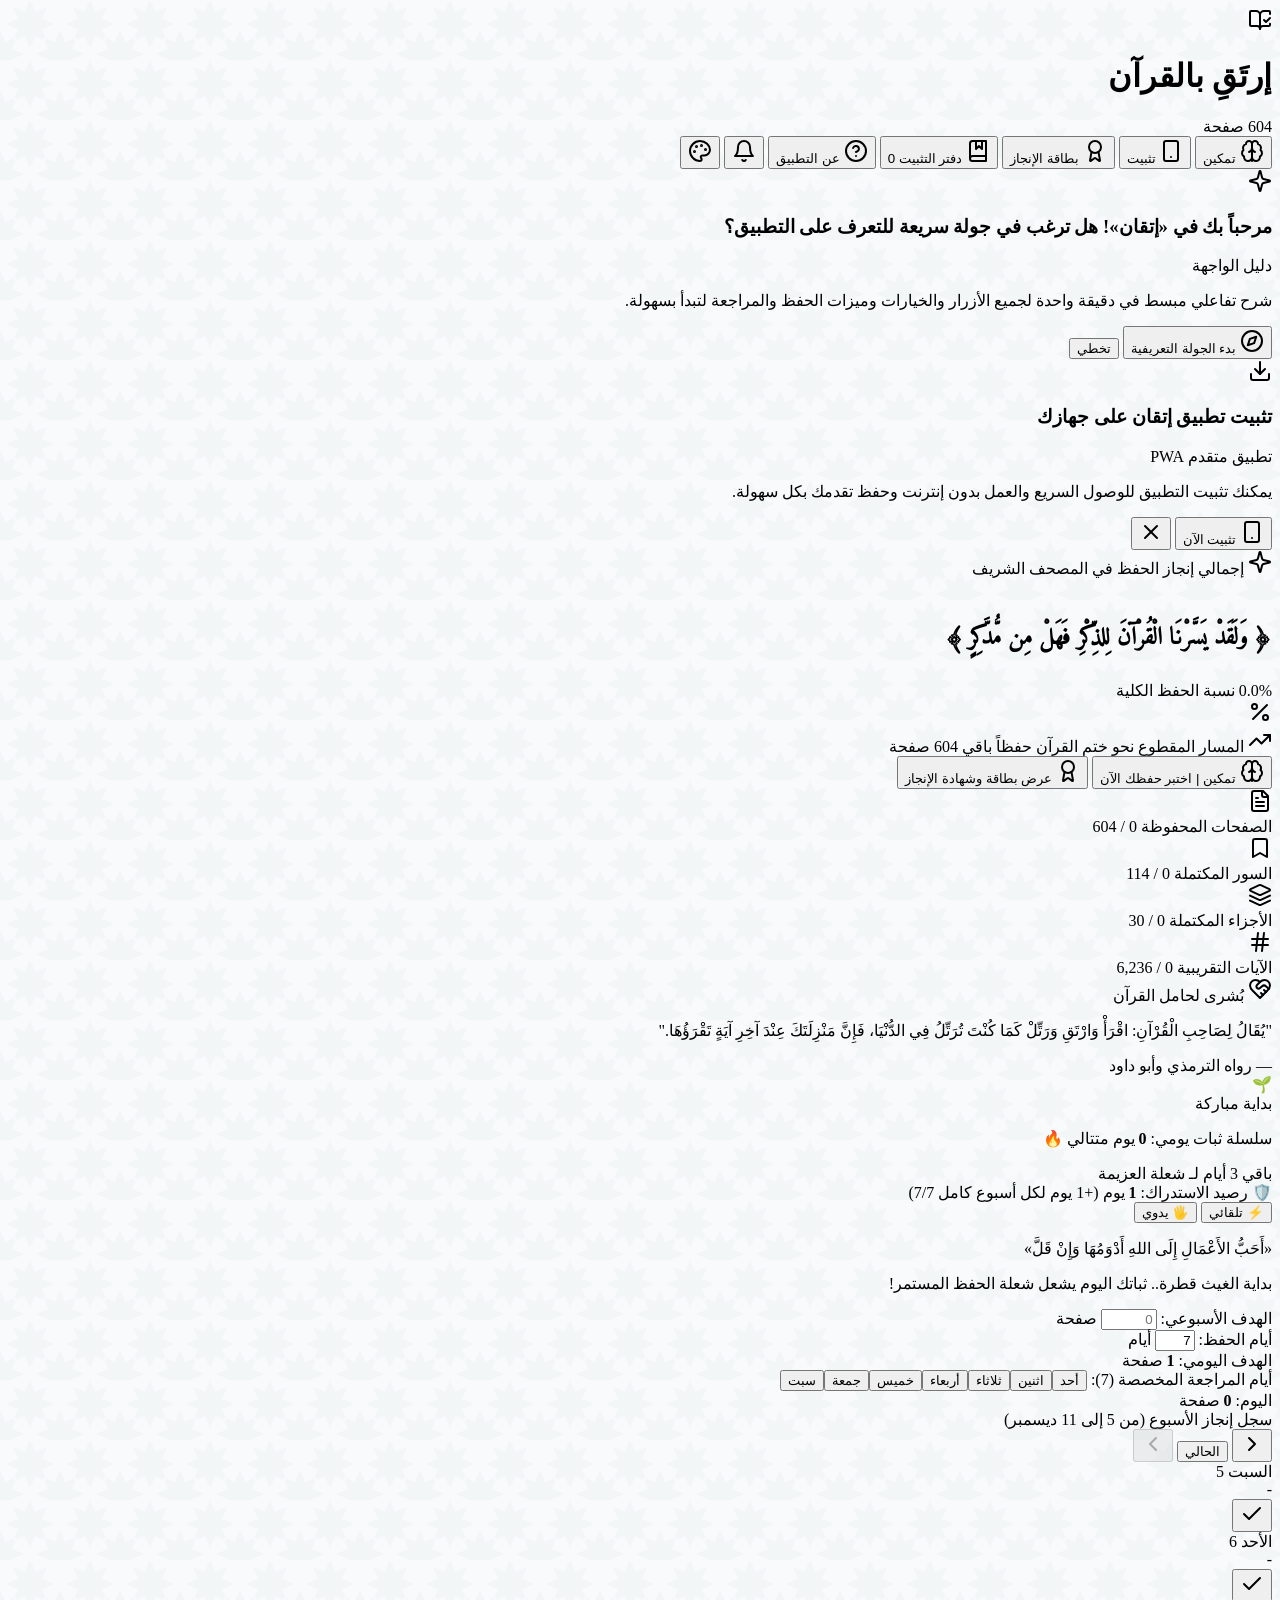
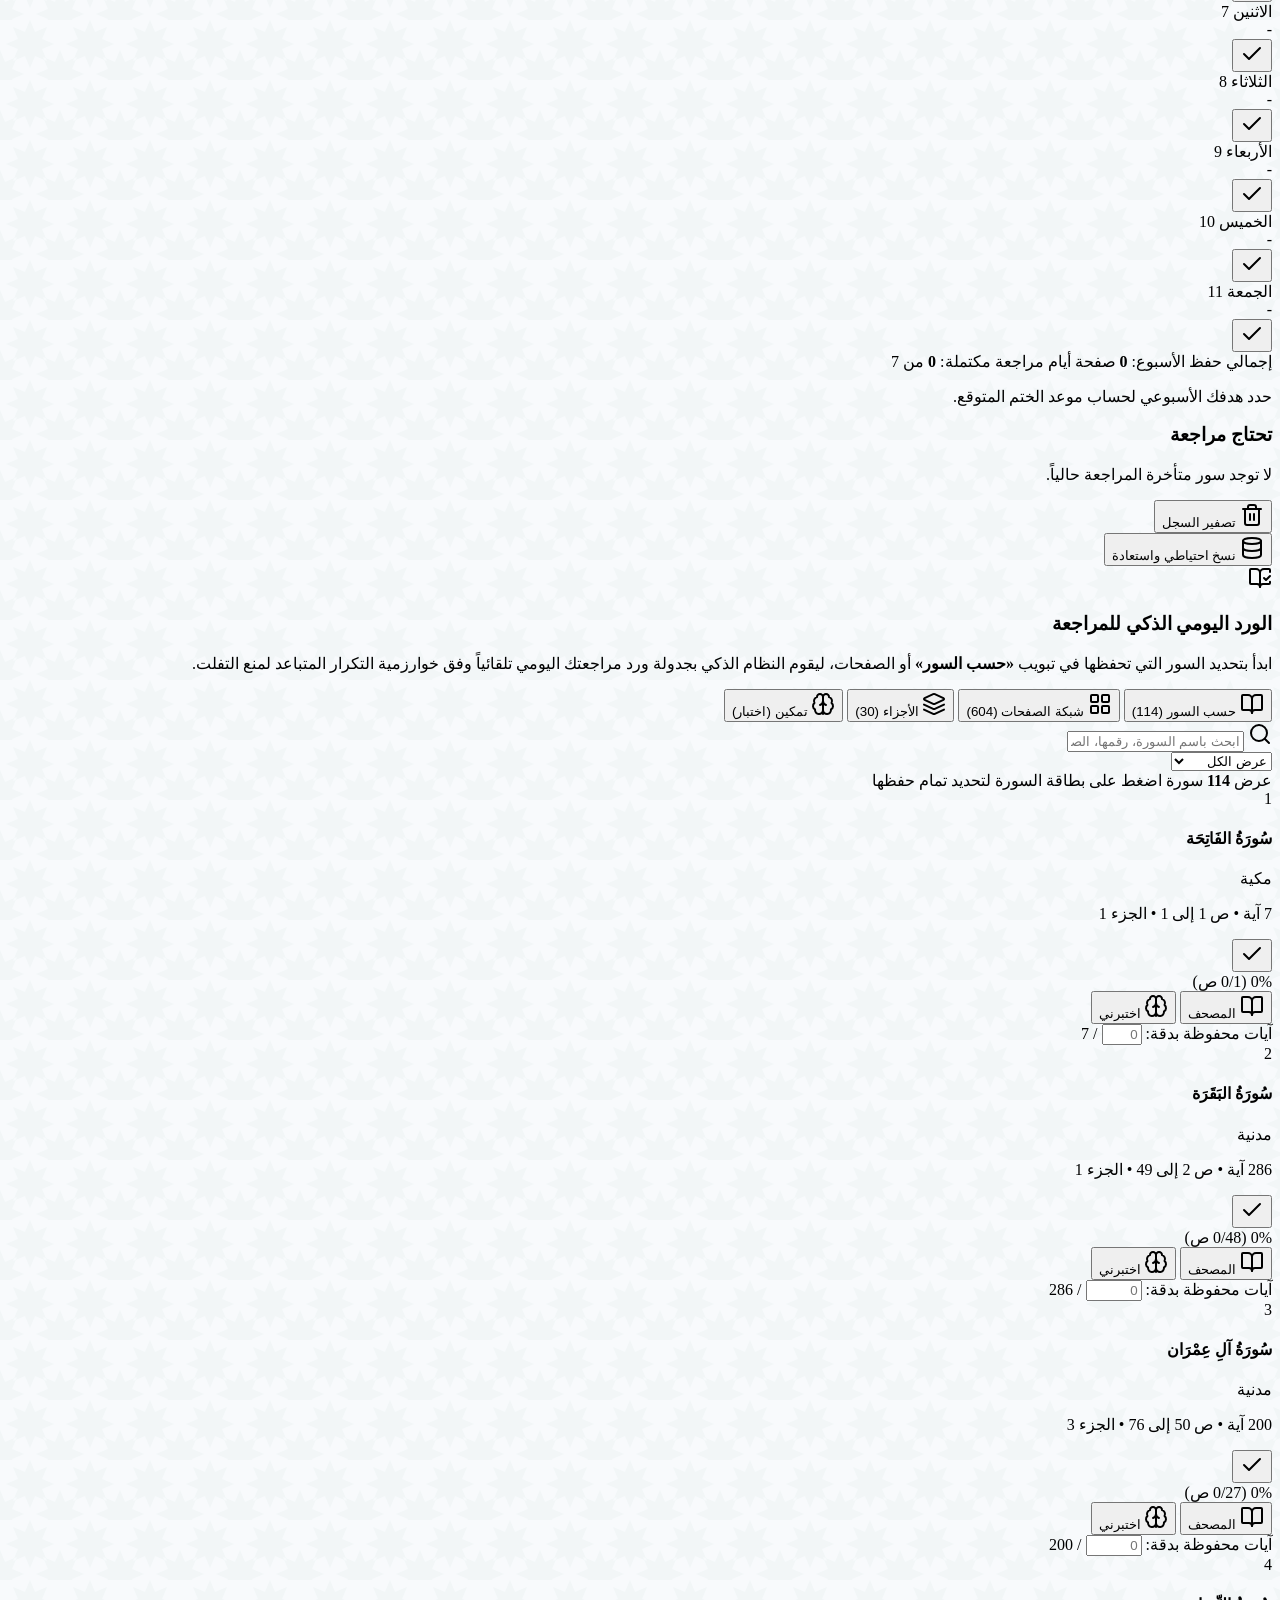
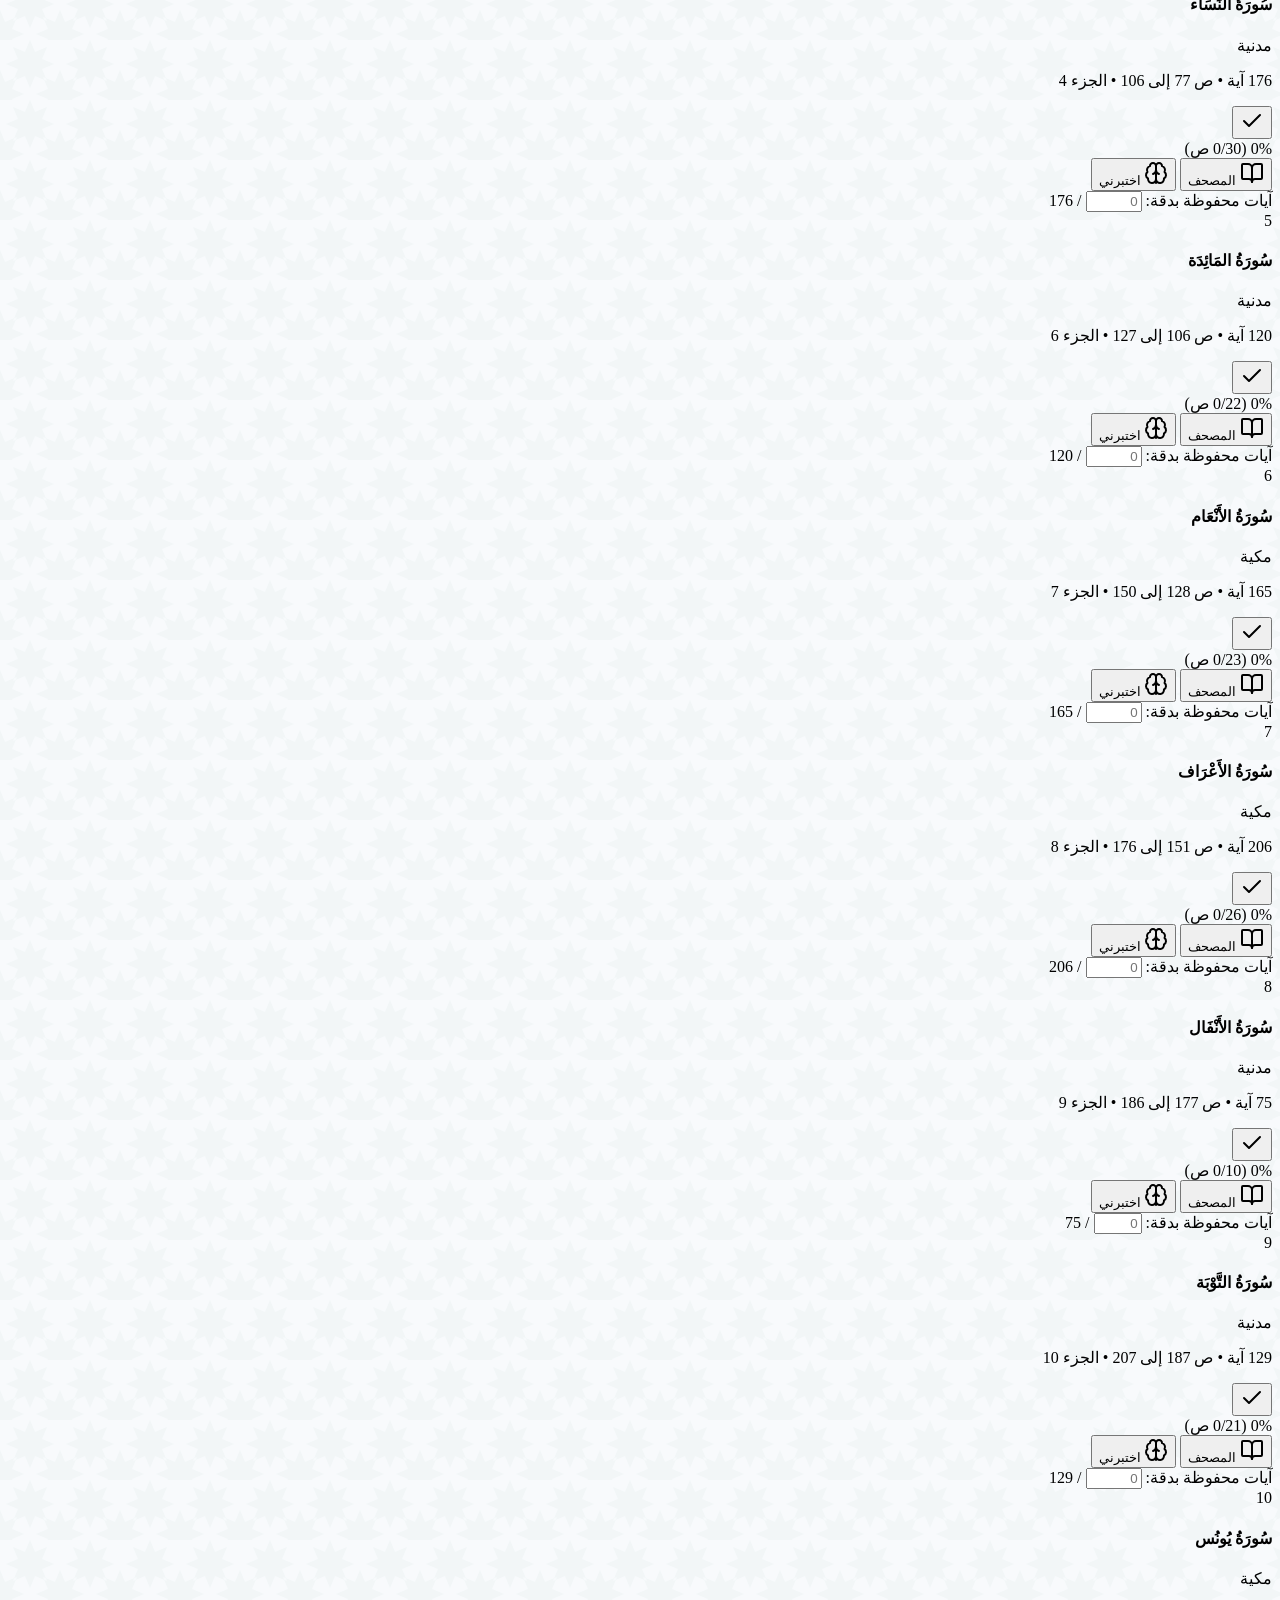
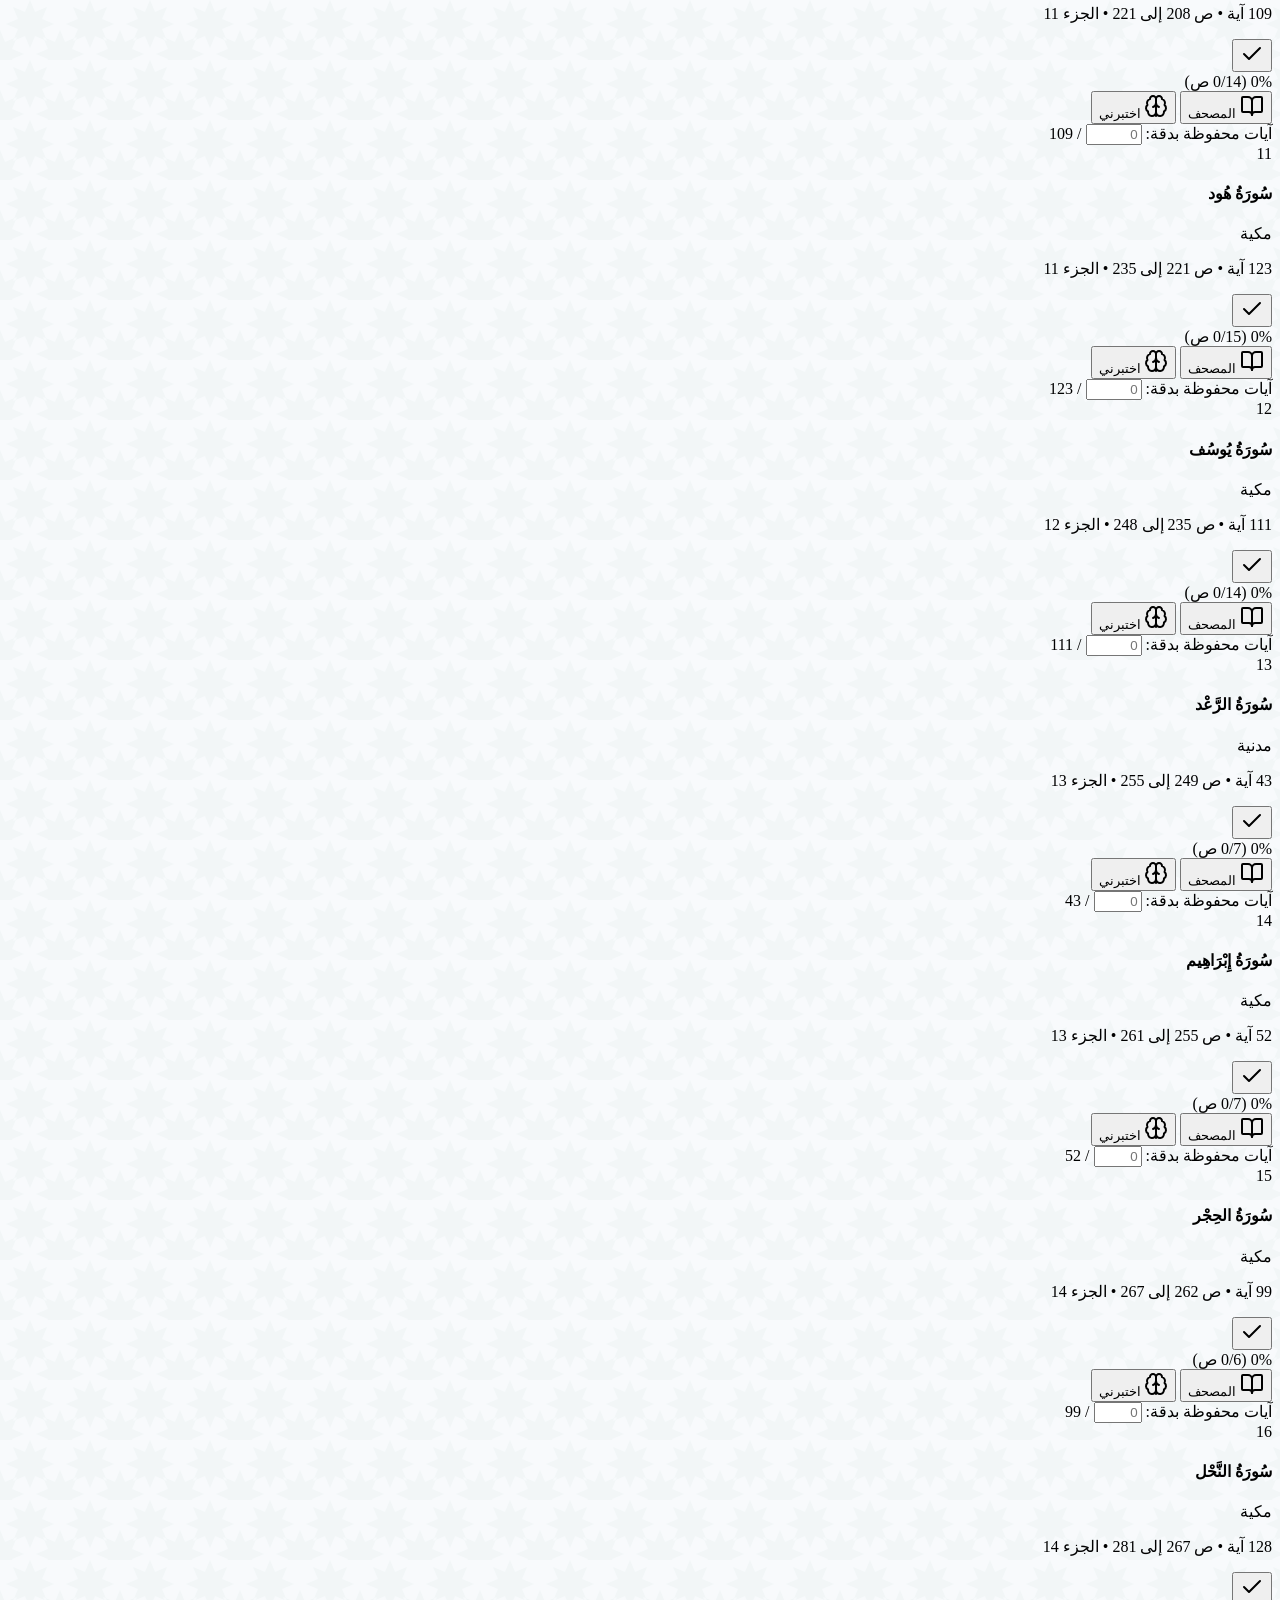
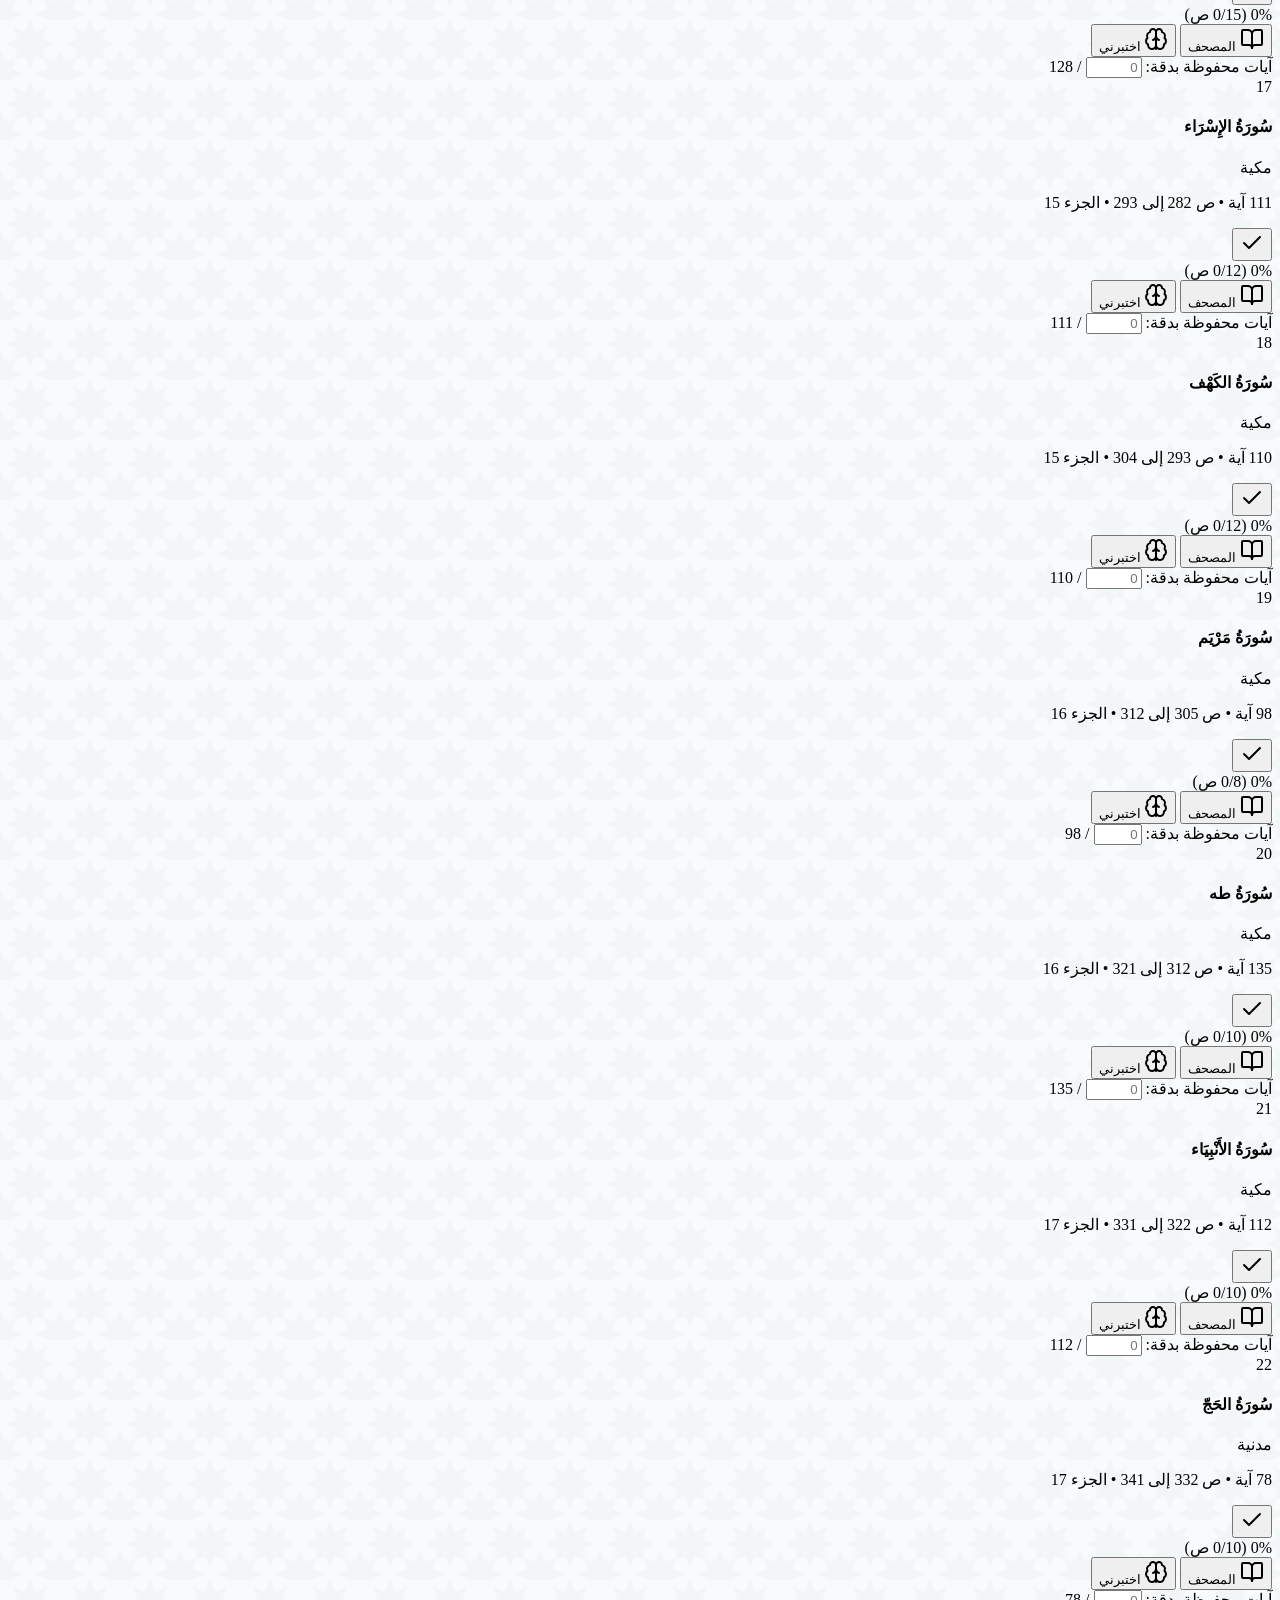
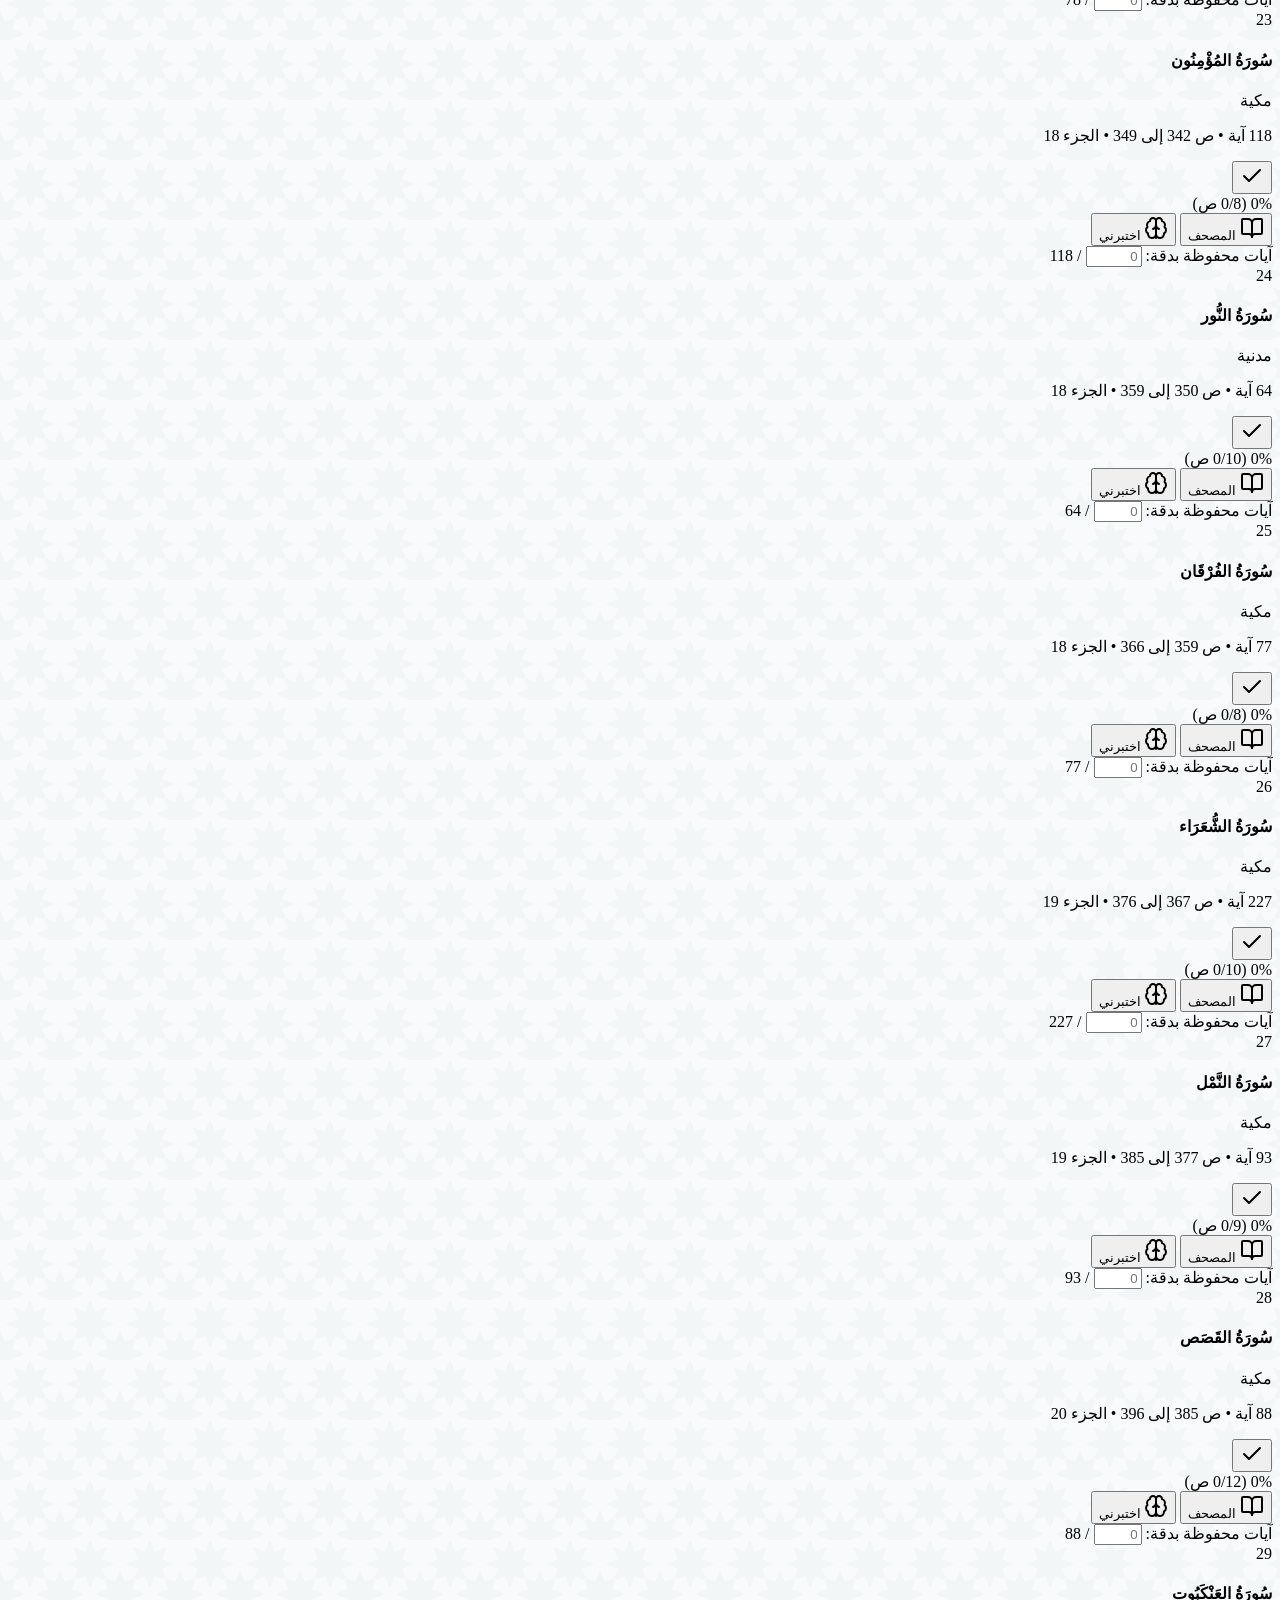
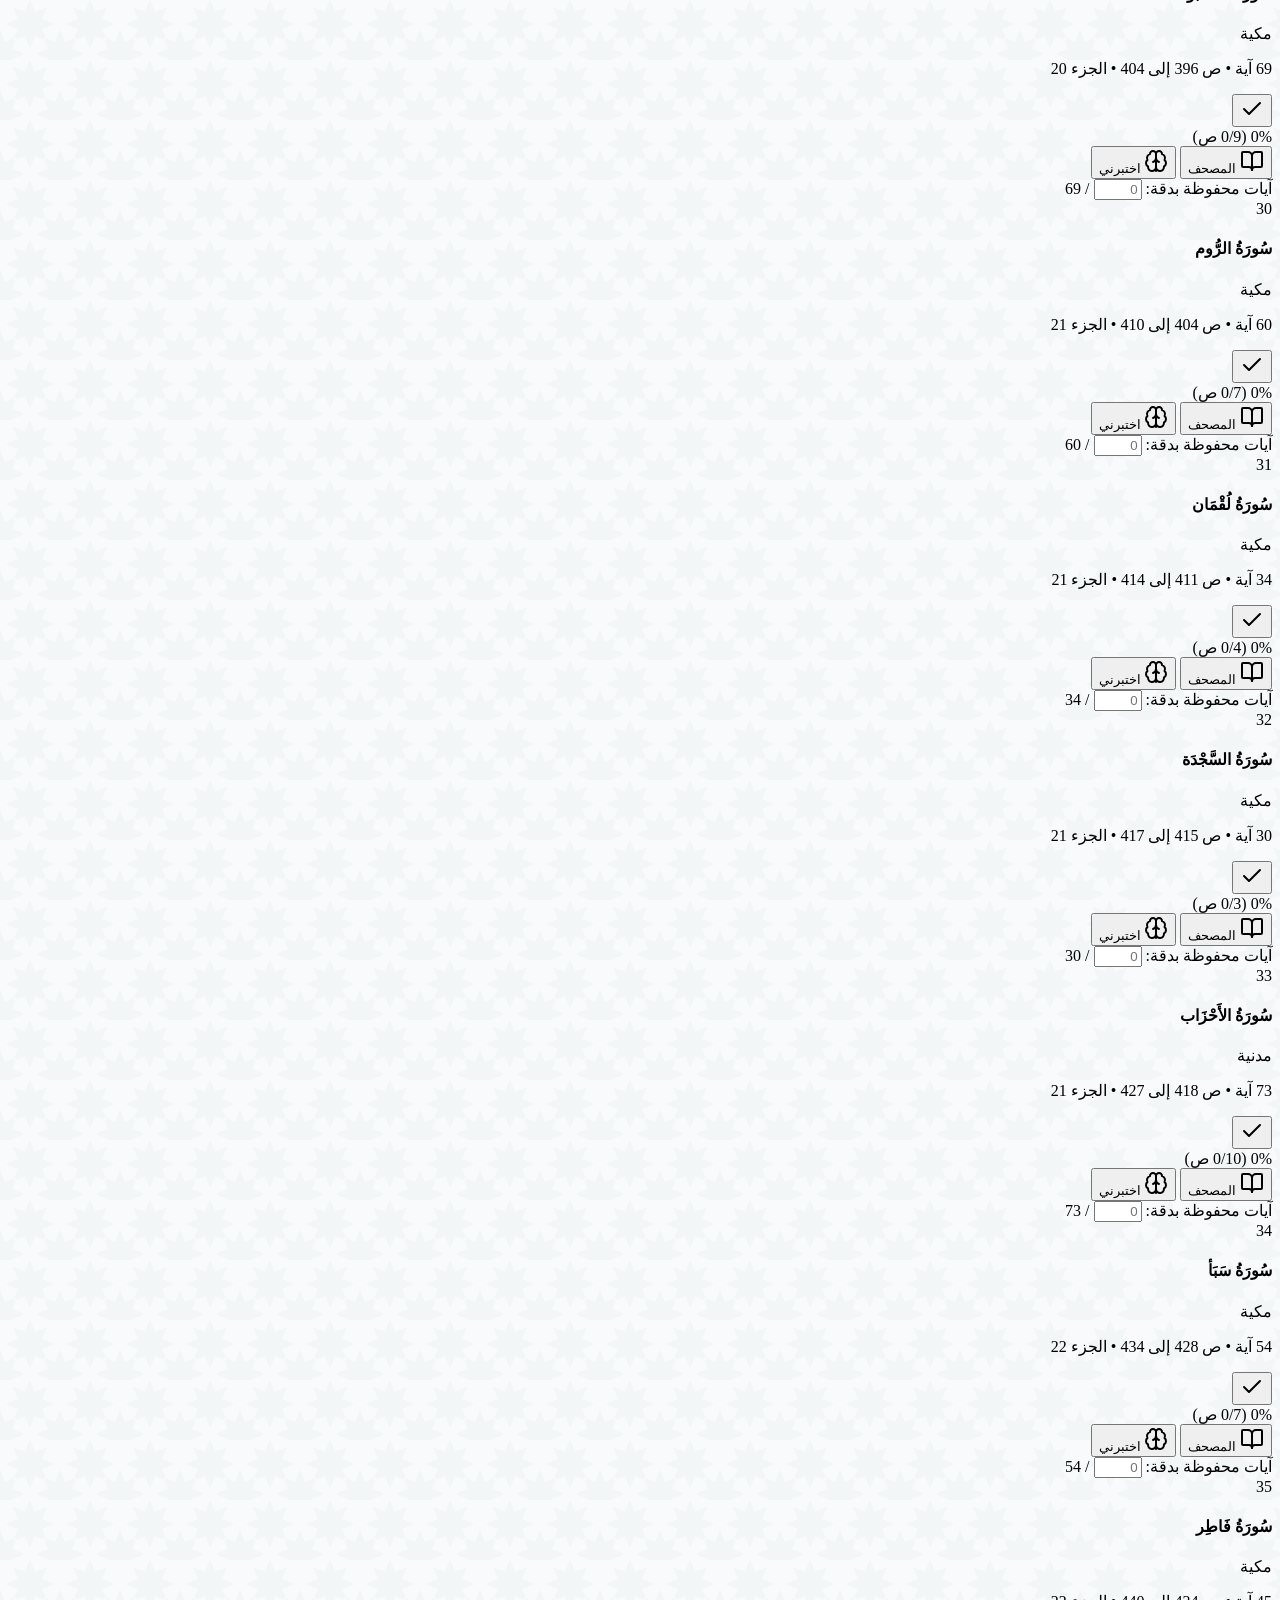
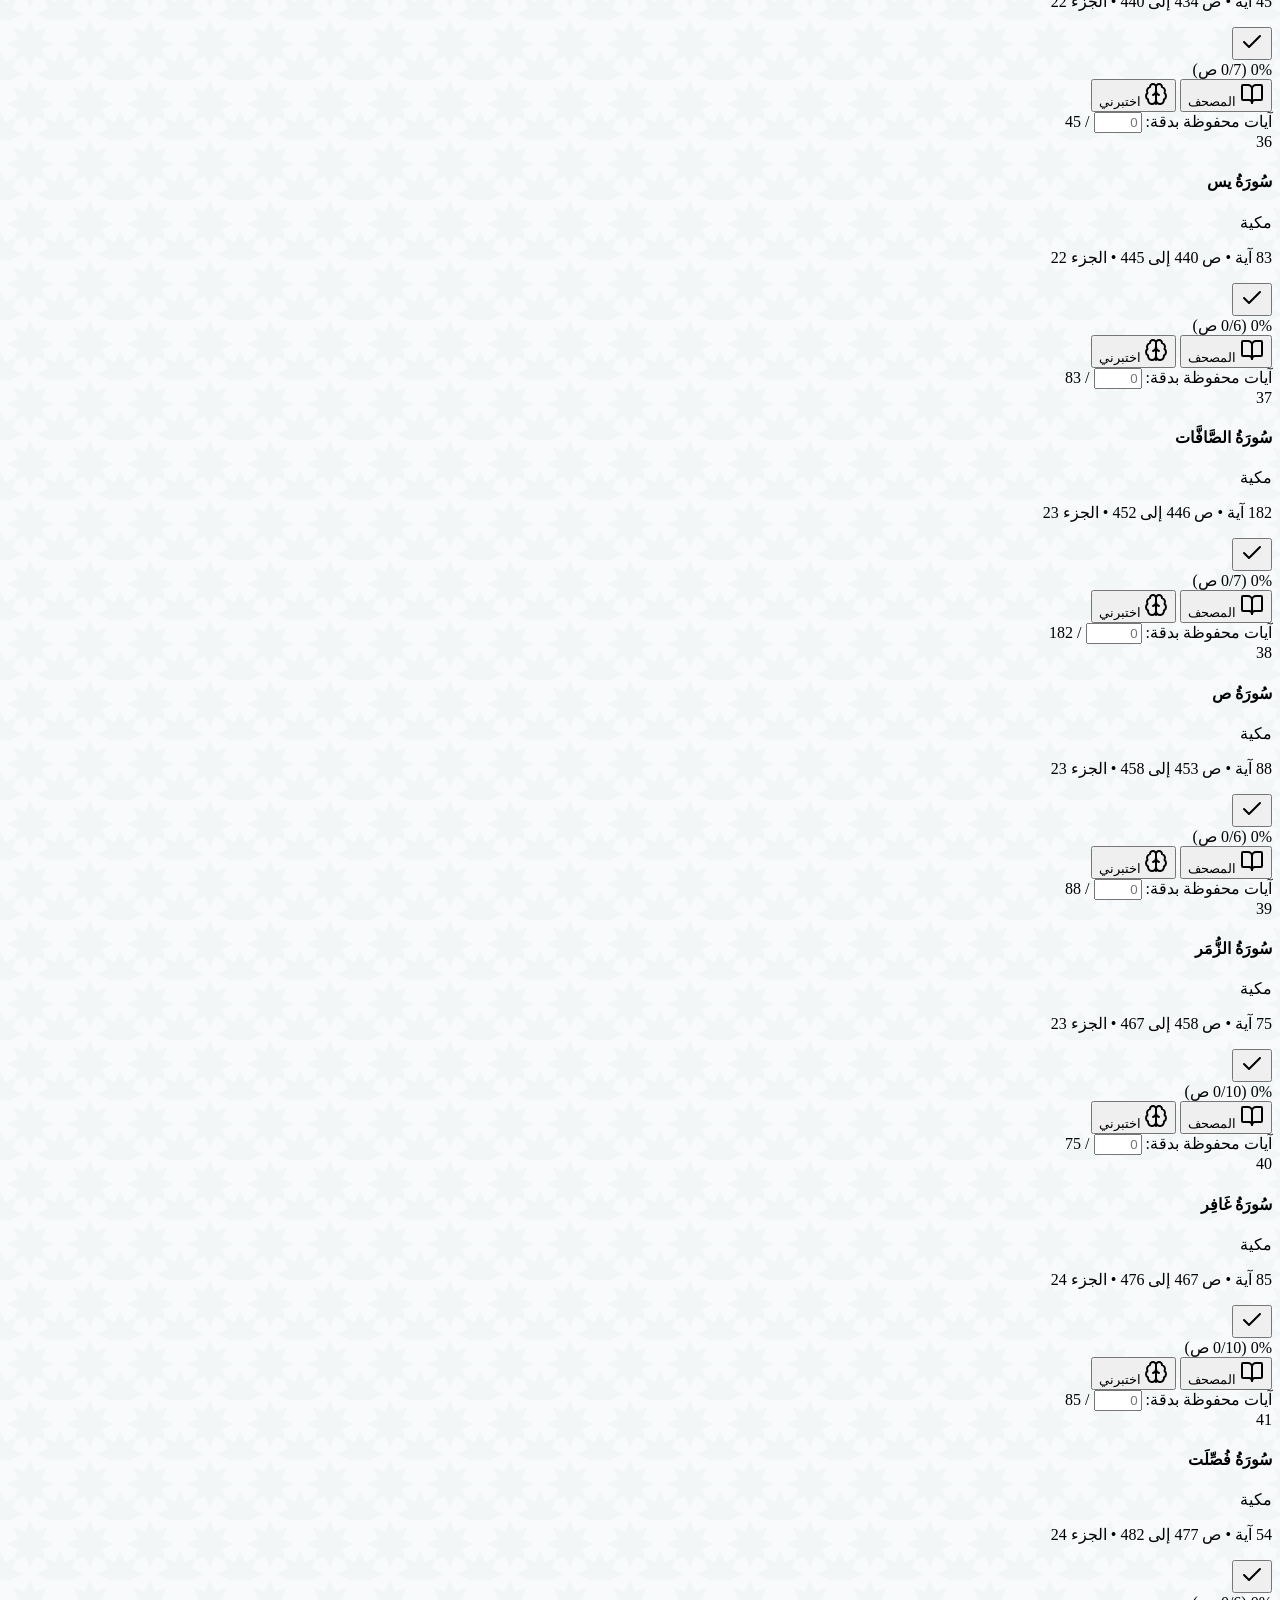
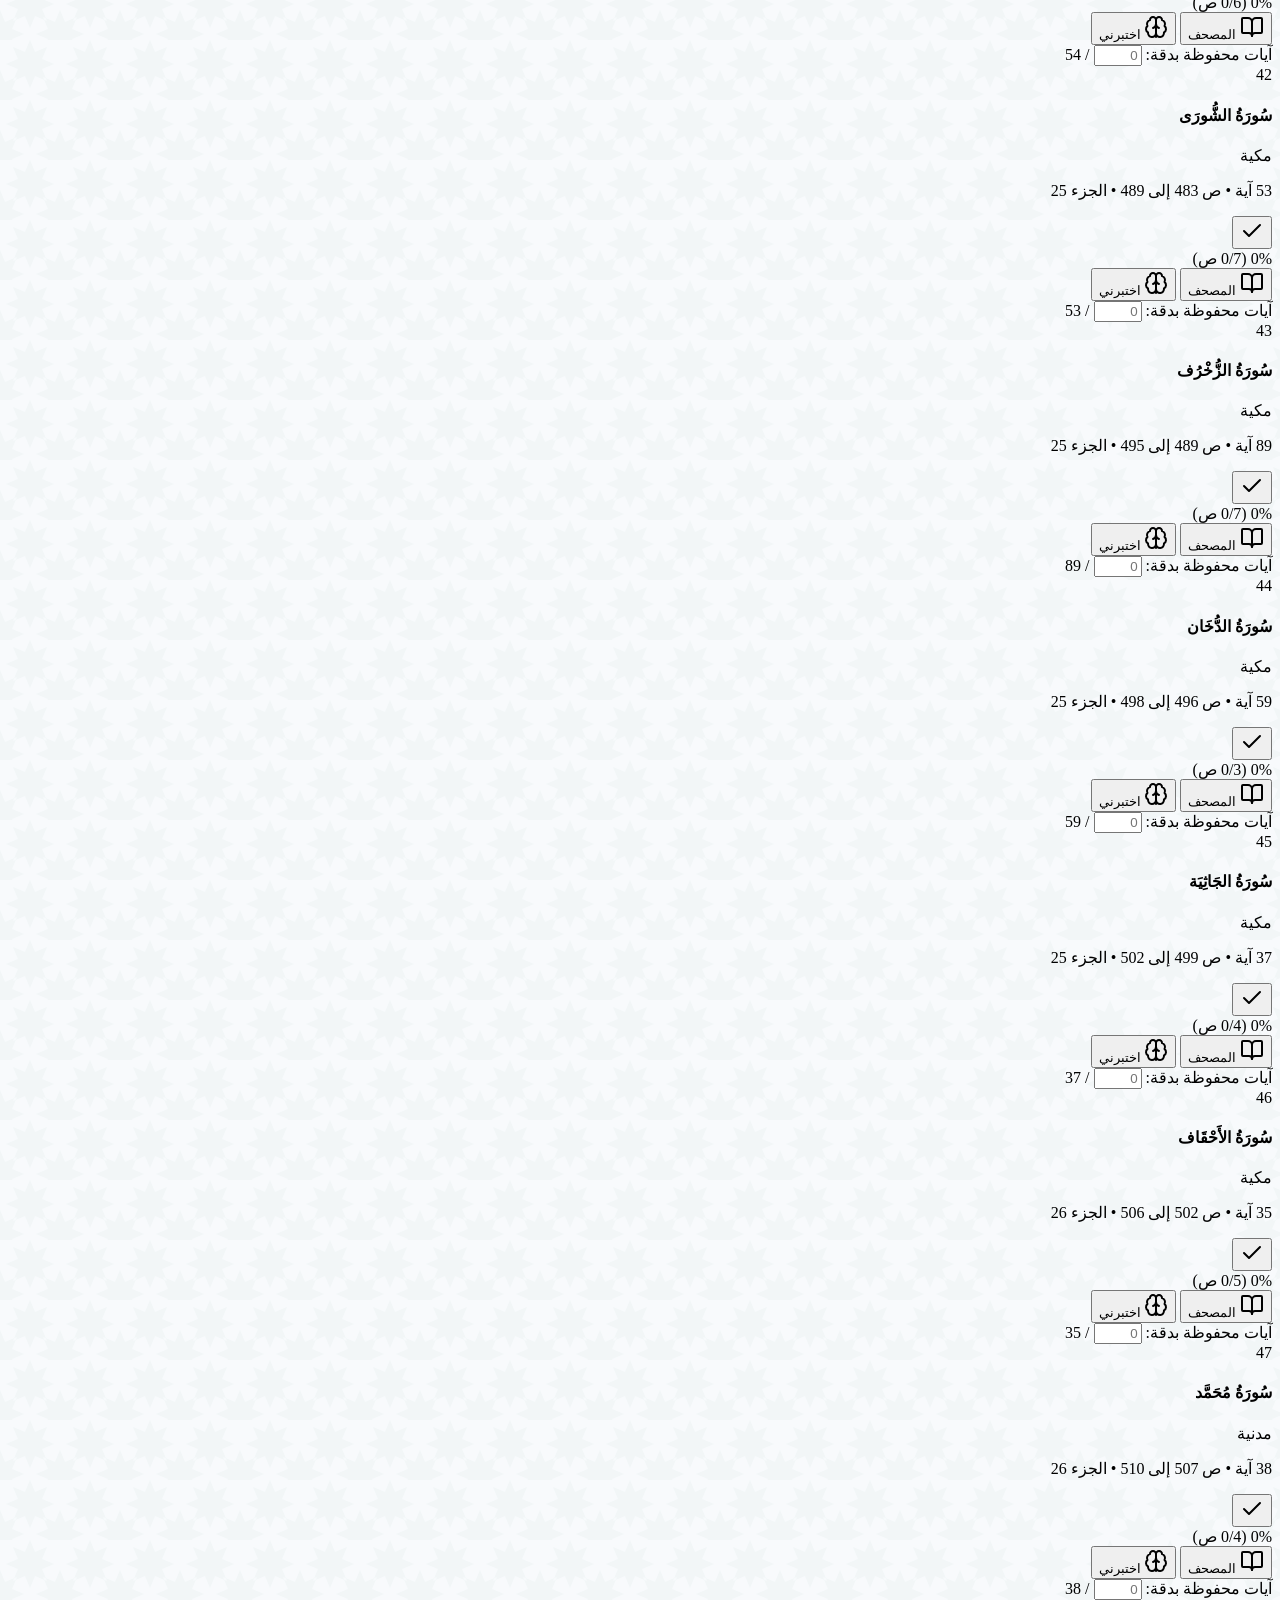
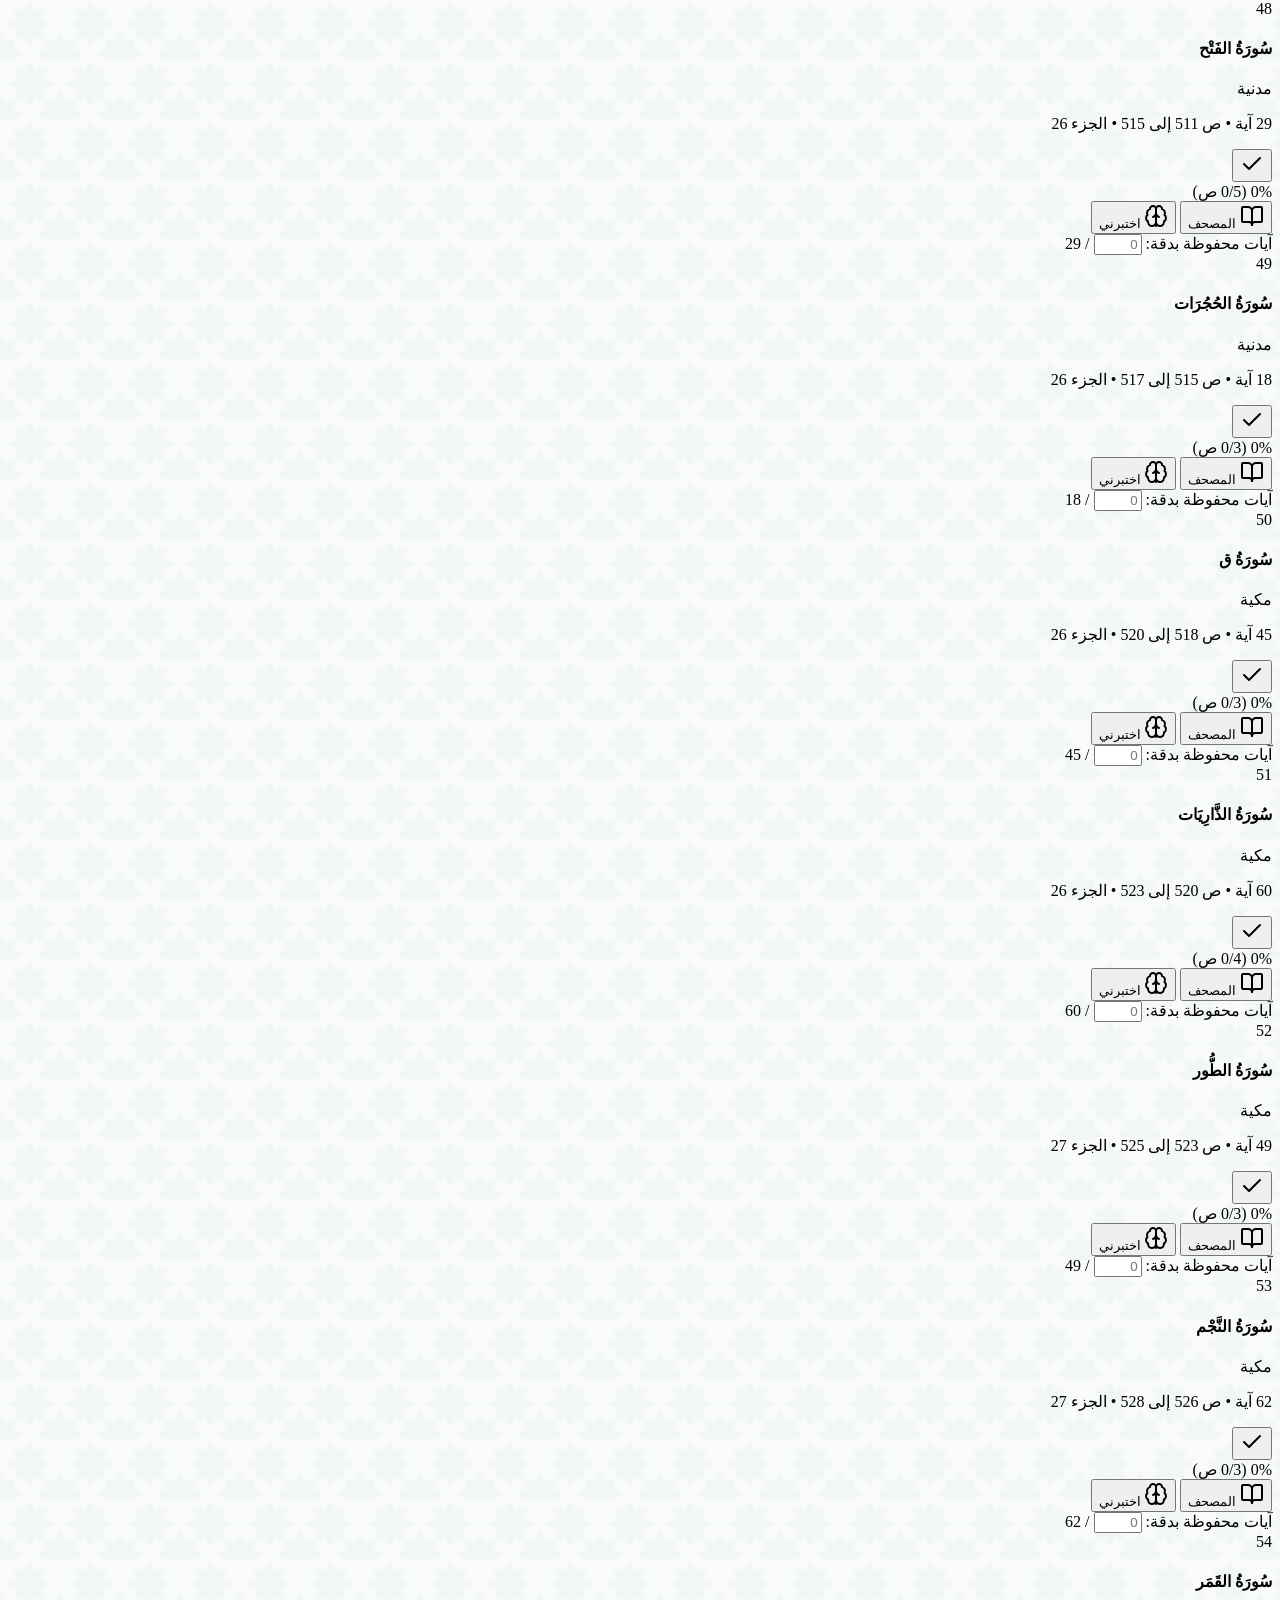
==== index.html @ e75c3d3d "asm edition" ====
<!DOCTYPE html>
<html lang="ar" dir="rtl" class="scroll-smooth">

<head>
  <meta charset="UTF-8">
  <meta name="viewport" content="width=device-width, initial-scale=1.0, viewport-fit=cover">
  <meta name="theme-color" content="#064E3B">
  <meta name="apple-mobile-web-app-capable" content="yes">
  <meta name="apple-mobile-web-app-status-bar-style" content="black-translucent">
  <meta name="apple-mobile-web-app-title" content="إرتَقِ">
  <meta name="application-name" content="إرتَقِ">
  <meta name="description"
    content="تطبيق إرتَقِ بالقرآن لحفظ وإنجاز ومراجعة القرآن الكريم مصحف المدينة المنورة 604 صفحة">

  <title>إرتَقِ | إرتَقِ بالقرآن - لوحة إنجاز الحفظ والمراجعة</title>

  <!-- PWA Manifest Link -->
  <link rel="manifest" href="manifest.json" id="manifestPlaceholder">
  <link rel="apple-touch-icon" href="icons/apple-touch-icon.png">

  <!-- Tailwind CSS CDN -->
  <script src="https://cdn.tailwindcss.com"></script>

  <!-- Arabic Typography: Cairo for UI and Amiri Quran for unclipped Tashkeel -->
  <link rel="preconnect" href="https://fonts.googleapis.com">
  <link rel="preconnect" href="https://fonts.gstatic.com" crossorigin>
  <link
    href="https://fonts.googleapis.com/css2?family=Amiri+Quran&family=Cairo:wght@400;500;600;700;800;900&display=swap"
    rel="stylesheet">

  <!-- Lucide Icons (Modular) -->
  <script src="./js/icons.js"></script>

  <!-- html2canvas for Direct Image Export -->
  <script src="https://cdnjs.cloudflare.com/ajax/libs/html2canvas/1.4.1/html2canvas.min.js"></script>

  <script>
    tailwind.config = {
      darkMode: 'class',
      theme: {
        extend: {
          colors: {
            emerald: {
              50: '#f0fdf5',
              100: '#dcfce8',
              200: '#bbf7d1',
              300: '#86efad',
              400: '#4ade80',
              500: '#22c55e',
              600: '#16a34a',
              700: '#15803d',
              800: '#166534',
              850: '#0d542b',
              900: '#064e3b',
              950: '#022c22',
            },
            gold: {
              50: '#fffbeb',
              100: '#fef3c7',
              200: '#fde68a',
              300: '#fcd34d',
              400: '#fbbf24',
              500: '#f59e0b',
              600: '#d97706',
              700: '#b45309',
              800: '#92400e',
              900: '#78350f',
            }
          },
          fontFamily: {
            sans: ['"Cairo"', 'system-ui', '-apple-system', 'sans-serif'],
            quran: ['"Amiri Quran"', 'serif'],
          },
          gridTemplateColumns: {
            '15': 'repeat(15, minmax(0, 1fr))',
            '20': 'repeat(20, minmax(0, 1fr))',
          }
        }
      }
    }
  </script>

  <!-- Custom Styles (Modular) -->
  <link rel="stylesheet" href="./css/styles.css">
</head>

<body
  class="bg-slate-50 dark:bg-slate-950 text-slate-800 dark:text-slate-100 min-h-screen font-sans selection:bg-emerald-600 selection:text-white antialiased transition-colors duration-200 bg-islamic-pattern pb-28 md:pb-12">

  <header
    class="sticky top-0 z-40 bg-white/95 dark:bg-slate-900/95 backdrop-blur-md border-b border-emerald-900/10 dark:border-emerald-500/15 shadow-sm">
    <div
      class="max-w-7xl mx-auto px-2 sm:px-6 lg:px-8 py-1.5 sm:py-2.5 flex items-center justify-between gap-1 sm:gap-2">

      <div id="btnHeaderScrollTop" onclick="window.scrollTo({ top: 0, behavior: 'smooth' })" role="button" tabindex="0"
        title="العودة لأعلى الصفحة"
        class="flex items-center gap-1.5 sm:gap-2.5 shrink-0 cursor-pointer select-none group transition-transform active:scale-95">
        <div
          class="w-7 h-7 min-[380px]:w-8 min-[380px]:h-8 sm:w-10 sm:h-10 rounded-xl sm:rounded-2xl bg-gradient-to-br from-emerald-900 via-emerald-800 to-emerald-700 flex items-center justify-center text-gold-400 shadow-md shadow-emerald-950/20 border border-gold-500/30 shrink-0 group-hover:scale-105 transition-transform">
          <i data-lucide="book-open-check"
            class="w-3.5 h-3.5 min-[380px]:w-4 min-[380px]:h-4 sm:w-5 sm:h-5 stroke-[2.2]"></i>
        </div>
        <div class="flex items-center gap-1.5">
          <h1
            class="text-xs min-[360px]:text-sm sm:text-base md:text-xl font-black tracking-tight text-emerald-950 dark:text-emerald-100 whitespace-nowrap leading-tight group-hover:text-emerald-700 dark:group-hover:text-gold-300 transition-colors">
            إرتَقِ بالقرآن
          </h1>
          <span
            class="text-[10px] sm:text-[11px] font-bold px-1.5 sm:px-2 py-0.5 rounded-md bg-gold-50 dark:bg-gold-950/60 text-gold-700 dark:text-gold-300 border border-gold-300 dark:border-gold-800 leading-tight whitespace-nowrap hidden min-[540px]:inline-block font-sans">
            604 صفحة
          </span>
        </div>
      </div>

      <div class="flex items-center gap-1 sm:gap-1.5 shrink-0">
        <button id="btnHeaderTamkeen"
          class="hidden sm:flex items-center gap-1 px-2.5 sm:px-3 py-1.5 sm:py-2 rounded-xl text-[11px] sm:text-sm font-bold bg-gradient-to-r from-amber-500 to-amber-600 hover:from-amber-600 hover:to-amber-700 text-white shadow-sm shadow-amber-900/30 transition active:scale-95"
          title="اختبار وتثبيت الحفظ (تمكين)">
          <i data-lucide="brain" class="w-3.5 h-3.5 sm:w-4 sm:h-4 shrink-0 text-white"></i>
          <span>تمكين</span>
        </button>

        <button id="btnInstallApp"
          class="p-1.5 sm:px-2.5 sm:py-1.5 rounded-xl text-xs font-bold bg-emerald-700 hover:bg-emerald-800 text-white shadow-sm shadow-emerald-900/30 transition active:scale-95 flex items-center gap-1 shrink-0 animate-pulse"
          title="تثبيت التطبيق على الشاشة الرئيسية">
          <i data-lucide="smartphone" class="w-4 h-4 text-gold-300 shrink-0"></i>
          <span id="installBtnText" class="hidden min-[480px]:inline">تثبيت</span>
        </button>

        <button id="btnShareCard"
          class="hidden min-[340px]:flex p-1.5 sm:px-2.5 sm:py-1.5 rounded-xl text-xs font-semibold bg-amber-50 hover:bg-amber-100 dark:bg-gold-950/50 dark:hover:bg-gold-900 text-gold-800 dark:text-gold-300 border border-gold-300/80 dark:border-gold-800 transition shadow-xs active:scale-95 items-center gap-1"
          title="عرض بطاقة الإنجاز">
          <i data-lucide="award" class="w-4 h-4 text-gold-600 dark:text-gold-400 shrink-0"></i>
          <span class="hidden md:inline">بطاقة الإنجاز</span>
        </button>

        <button id="btnHeaderMistakes"
          class="relative p-1.5 sm:px-2.5 sm:py-1.5 rounded-xl text-xs font-semibold bg-rose-50 hover:bg-rose-100 dark:bg-rose-950/50 dark:hover:bg-rose-900/70 text-rose-800 dark:text-rose-300 border border-rose-300/80 dark:border-rose-800 transition shadow-xs active:scale-95 flex items-center gap-1"
          title="دفتر التثبيت وسجل الأخطاء">
          <i data-lucide="book-marked" class="w-4 h-4 text-rose-600 dark:text-rose-400 shrink-0"></i>
          <span class="hidden md:inline">دفتر التثبيت</span>
          <span id="headerMistakesCount"
            class="hidden absolute -top-1 -right-1 min-w-[17px] h-[17px] px-1 rounded-full bg-rose-600 text-white text-[9.5px] font-bold font-sans items-center justify-center ring-2 ring-white dark:ring-slate-900 shadow-xs leading-none">0</span>
        </button>

        <button id="btnAboutModal"
          class="p-1.5 sm:px-2.5 sm:py-1.5 rounded-xl text-xs font-semibold bg-emerald-50 hover:bg-emerald-100 dark:bg-emerald-950/60 dark:hover:bg-emerald-900/80 text-emerald-800 dark:text-emerald-300 border border-emerald-300/80 dark:border-emerald-800 transition shadow-xs active:scale-95 flex items-center gap-1"
          title="عن التطبيق ودليل المستخدم">
          <i data-lucide="help-circle" class="w-4 h-4 text-emerald-600 dark:text-emerald-400 shrink-0"></i>
          <span class="hidden md:inline">عن التطبيق</span>
        </button>

        <button id="btnRemindersModal"
          class="relative p-1.5 sm:p-2 rounded-xl text-slate-600 dark:text-slate-300 hover:bg-slate-100 dark:hover:bg-slate-800 border border-slate-200 dark:border-slate-800 transition active:scale-95 flex items-center justify-center"
          title="منبه ورد الحفظ والمراجعة">
          <i data-lucide="bell" class="w-4 h-4"></i>
          <span id="reminderActiveDot"
            class="hidden absolute top-1 right-1 w-2 h-2 rounded-full bg-emerald-500 ring-2 ring-white dark:ring-slate-900"></span>
        </button>

        <button id="btnThemeToggle"
          class="p-1.5 sm:p-2 rounded-xl text-slate-600 dark:text-slate-300 hover:bg-slate-100 dark:hover:bg-slate-800 border border-slate-200 dark:border-slate-800 transition active:scale-95 flex items-center justify-center"
          title="تبديل النمط">
          <i data-lucide="moon" class="w-4 h-4 dark:hidden"></i>
          <i data-lucide="sun" class="w-4 h-4 hidden dark:inline text-gold-400"></i>
        </button>
      </div>

    </div>
  </header>

  <main class="max-w-7xl mx-auto px-3 sm:px-6 lg:px-8 py-3.5 sm:py-5 space-y-4 sm:space-y-5">

    <!-- New User Tutorial Reminder Banner -->
    <div id="newUserTutorialReminder"
      class="hidden relative overflow-hidden rounded-2xl bg-gradient-to-r from-amber-950/20 via-gold-950/15 to-emerald-950/20 dark:from-amber-950/50 dark:via-gold-950/30 dark:to-emerald-950/40 p-3 sm:p-4 shadow-sm border border-gold-400/50 dark:border-gold-500/30 transition-all">
      <div class="flex flex-col sm:flex-row sm:items-center justify-between gap-3">
        <div class="flex items-center gap-2.5 sm:gap-3 min-w-0">
          <div
            class="w-9 h-9 sm:w-10 sm:h-10 rounded-xl bg-gradient-to-br from-gold-500 to-amber-600 text-white flex items-center justify-center shrink-0 shadow-sm">
            <i data-lucide="sparkle" class="w-4 h-4 sm:w-5 sm:h-5"></i>
          </div>
          <div class="min-w-0">
            <div class="flex items-center gap-2 flex-wrap">
              <h3 class="text-xs sm:text-sm font-bold text-slate-900 dark:text-white flex items-center gap-1.5">
                <span>مرحباً بك في «إتقان»! هل ترغب في جولة سريعة للتعرف على التطبيق؟</span>
              </h3>
              <span
                class="inline-block px-1.5 py-0.5 rounded text-[10px] bg-gold-400/20 text-gold-700 dark:text-gold-300 border border-gold-400/30 font-semibold">دليل
                الواجهة</span>
            </div>
            <p class="text-[11px] sm:text-xs text-slate-600 dark:text-slate-300 mt-0.5">
              شرح تفاعلي مبسط في دقيقة واحدة لجميع الأزرار والخيارات وميزات الحفظ والمراجعة لتبدأ بسهولة.
            </p>
          </div>
        </div>

        <div class="flex items-center gap-2 shrink-0 self-end sm:self-auto">
          <button id="btnStartTutorialFromBanner"
            class="px-3 py-1.5 rounded-xl bg-gradient-to-r from-emerald-600 to-teal-700 hover:from-emerald-700 hover:to-teal-800 text-white font-bold text-xs shadow-sm transition active:scale-95 flex items-center gap-1.5">
            <i data-lucide="compass" class="w-3.5 h-3.5 shrink-0"></i>
            <span>بدء الجولة التعريفية</span>
          </button>
          <button id="btnDismissTutorialBanner"
            class="px-2.5 py-1.5 rounded-xl text-slate-500 hover:text-slate-800 dark:text-slate-400 dark:hover:text-slate-200 hover:bg-slate-200/50 dark:hover:bg-slate-800 text-xs font-semibold transition"
            title="تخطي الدليل">
            <span>تخطي</span>
          </button>
        </div>
      </div>
    </div>

    <!-- Install Reminder Banner in Browser -->
    <div id="installReminderBanner"
      class="hidden relative overflow-hidden rounded-2xl bg-gradient-to-r from-emerald-900 via-emerald-850 to-teal-900 text-white p-3.5 sm:p-4 shadow-md border border-emerald-700/60 transition-all">
      <div class="flex flex-col sm:flex-row sm:items-center justify-between gap-3">
        <div class="flex items-start sm:items-center gap-2.5 sm:gap-3 min-w-0">
          <div
            class="w-9 h-9 sm:w-10 sm:h-10 rounded-xl bg-gold-400/20 border border-gold-400/30 flex items-center justify-center shrink-0 text-gold-300 mt-0.5 sm:mt-0">
            <i data-lucide="download" class="w-4 h-4 sm:w-5 sm:h-5"></i>
          </div>
          <div class="min-w-0 flex-1">
            <div class="flex items-center gap-2 flex-wrap">
              <h3 class="text-xs sm:text-sm font-bold text-white flex items-center gap-1.5">
                <span>تثبيت تطبيق إتقان على جهازك</span>
              </h3>
              <span
                class="inline-block px-1.5 py-0.5 rounded text-[10px] bg-gold-400/20 text-gold-300 border border-gold-400/30 font-semibold">تطبيق
                متقدم PWA</span>
            </div>
            <p class="text-[11px] sm:text-xs text-emerald-100/90 leading-relaxed mt-1">
              يمكنك تثبيت التطبيق للوصول السريع والعمل بدون إنترنت وحفظ تقدمك بكل سهولة.
            </p>
          </div>
        </div>

        <div class="flex items-center gap-2 shrink-0 self-end sm:self-auto">
          <button id="btnBannerInstall"
            class="px-3 py-1.5 rounded-xl bg-gradient-to-r from-gold-500 to-amber-500 hover:from-gold-600 hover:to-amber-600 text-slate-950 font-bold text-xs shadow-sm transition active:scale-95 flex items-center gap-1.5">
            <i data-lucide="smartphone" class="w-3.5 h-3.5 shrink-0"></i>
            <span>تثبيت الآن</span>
          </button>
          <button id="btnDismissInstallBanner"
            class="p-1.5 rounded-xl text-emerald-200 hover:text-white hover:bg-emerald-800/80 transition"
            title="إخفاء التنبيه">
            <i data-lucide="x" class="w-4 h-4"></i>
          </button>
        </div>
      </div>
    </div>

    <div class="grid grid-cols-1 lg:grid-cols-12 gap-4">

      <div
        class="lg:col-span-8 relative rounded-3xl bg-gradient-to-br from-emerald-950 via-emerald-900 to-emerald-850 text-white p-5 sm:p-6 shadow-xl shadow-emerald-950/20 border border-emerald-800/80">

        <div class="relative z-10 flex flex-col justify-between h-full space-y-4">
          <div class="flex flex-col sm:flex-row sm:items-center justify-between gap-3">
            <div class="min-w-0 flex-1">
              <div
                class="inline-flex items-center gap-1.5 px-2.5 py-0.5 rounded-full bg-emerald-800/80 border border-emerald-700/60 text-[11px] text-gold-300 font-semibold mb-1">
                <i data-lucide="sparkle" class="w-3 h-3 text-gold-400"></i>
                إجمالي إنجاز الحفظ في المصحف الشريف
              </div>

              <div class="pt-0.5 pb-1">
                <h2
                  class="quranic-verse text-[13.5px] min-[380px]:text-[15px] sm:text-base md:text-lg font-bold text-gold-300 tracking-normal whitespace-nowrap overflow-x-auto select-none"
                  dir="rtl">
                  ﴿&nbsp;وَلَقَدْ&nbsp;يَسَّرْنَا&nbsp;الْقُرْآنَ&nbsp;لِلذِّكْرِ&nbsp;فَهَلْ&nbsp;مِن&nbsp;مُّدَّكِرٍ&nbsp;﴾
                </h2>
              </div>
            </div>

            <div
              class="flex items-center gap-3 bg-emerald-900/80 backdrop-blur-md py-2 px-4 rounded-2xl border border-gold-500/30 shadow-inner shrink-0 self-start sm:self-auto">
              <div class="text-right">
                <span id="statOverallPercent"
                  class="text-2xl sm:text-3xl font-black font-sans text-gold-400 tracking-tight leading-none">0.0%</span>
                <span class="text-[10px] block font-bold text-emerald-200 mt-0.5">نسبة الحفظ الكلية</span>
              </div>
              <div
                class="w-10 h-10 rounded-xl bg-gold-500/10 flex items-center justify-center text-gold-400 border border-gold-500/20">
                <i data-lucide="percent" class="w-5 h-5"></i>
              </div>
            </div>
          </div>

          <div class="space-y-1.5">
            <div class="flex justify-between items-center text-xs font-semibold text-emerald-200">
              <span class="flex items-center gap-1.5">
                <i data-lucide="trending-up" class="w-3.5 h-3.5 text-gold-400"></i>
                المسار المقطوع نحو ختم القرآن حفظاً
              </span>
              <span id="statRemainingNotice" class="text-gold-300 font-bold font-sans">باقي 604 صفحة</span>
            </div>
            <div
              class="w-full h-3.5 bg-emerald-950/90 rounded-full overflow-hidden p-0.5 border border-emerald-700/40 shadow-inner">
              <div id="statProgressBar"
                class="h-full bg-gradient-to-l from-gold-400 via-amber-400 to-emerald-400 rounded-full transition-all duration-500 ease-out shadow-lg"
                style="width: 0%"></div>
            </div>
          </div>

          <div class="grid grid-cols-1 sm:grid-cols-2 gap-2">
            <button id="btnHeroTamkeen"
              class="w-full flex items-center justify-center gap-2 py-2.5 rounded-xl bg-gradient-to-r from-amber-500 to-amber-600 hover:from-amber-600 hover:to-amber-700 text-white text-xs sm:text-sm font-bold font-sans transition active:scale-95 shadow-md shadow-amber-950/30">
              <i data-lucide="brain" class="w-4 h-4 text-white"></i>
              <span>تمكين | اختبر حفظك الآن</span>
            </button>
            <button id="btnMainSaveImage"
              class="w-full flex items-center justify-center gap-2 py-2.5 rounded-xl bg-gold-500/15 hover:bg-gold-500/25 border border-gold-500/40 text-gold-300 text-xs sm:text-sm font-bold font-sans transition active:scale-95">
              <i data-lucide="award" class="w-4 h-4"></i>
              <span>عرض بطاقة وشهادة الإنجاز</span>
            </button>
          </div>

          <div class="grid grid-cols-2 sm:grid-cols-4 gap-2.5 pt-2.5 border-t border-emerald-800/80 text-xs font-sans">
            <div class="bg-emerald-900/60 p-2.5 rounded-xl border border-emerald-800/60 flex items-center gap-2">
              <div class="w-7 h-7 rounded-lg bg-gold-500/20 text-gold-300 flex items-center justify-center font-bold">
                <i data-lucide="file-text" class="w-3.5 h-3.5"></i>
              </div>
              <div>
                <span class="text-emerald-300 text-[10px] block leading-none mb-1">الصفحات المحفوظة</span>
                <span class="text-xs sm:text-sm font-bold text-white"><span id="statPagesMemorized">0</span> <span
                    class="text-emerald-400/80 font-normal text-xs">/ 604</span></span>
              </div>
            </div>

            <div class="bg-emerald-900/60 p-2.5 rounded-xl border border-emerald-800/60 flex items-center gap-2">
              <div
                class="w-7 h-7 rounded-lg bg-emerald-500/20 text-emerald-300 flex items-center justify-center font-bold">
                <i data-lucide="bookmark" class="w-3.5 h-3.5"></i>
              </div>
              <div>
                <span class="text-emerald-300 text-[10px] block leading-none mb-1">السور المكتملة</span>
                <span class="text-xs sm:text-sm font-bold text-white"><span id="statSurahsMemorized">0</span> <span
                    class="text-emerald-400/80 font-normal text-xs">/ 114</span></span>
              </div>
            </div>

            <div class="bg-emerald-900/60 p-2.5 rounded-xl border border-emerald-800/60 flex items-center gap-2">
              <div class="w-7 h-7 rounded-lg bg-teal-500/20 text-teal-300 flex items-center justify-center font-bold">
                <i data-lucide="layers" class="w-3.5 h-3.5"></i>
              </div>
              <div>
                <span class="text-emerald-300 text-[10px] block leading-none mb-1">الأجزاء المكتملة</span>
                <span class="text-xs sm:text-sm font-bold text-white"><span id="statJuzCompleted">0</span> <span
                    class="text-emerald-400/80 font-normal text-xs">/ 30</span></span>
              </div>
            </div>

            <div class="bg-emerald-900/60 p-2.5 rounded-xl border border-emerald-800/60 flex items-center gap-2">
              <div class="w-7 h-7 rounded-lg bg-amber-500/20 text-amber-300 flex items-center justify-center font-bold">
                <i data-lucide="hash" class="w-3.5 h-3.5"></i>
              </div>
              <div>
                <span class="text-emerald-300 text-[10px] block leading-none mb-1">الآيات التقريبية</span>
                <span class="text-xs sm:text-sm font-bold text-white"><span id="statAyahsMemorized">0</span> <span
                    class="text-emerald-400/80 font-normal text-xs">/ 6,236</span></span>
              </div>
            </div>
          </div>

        </div>
      </div>

      <div class="lg:col-span-4 flex flex-col justify-between gap-3">
        <div
          class="bg-white dark:bg-slate-900 border border-slate-200 dark:border-slate-800 rounded-3xl p-4 shadow-sm relative overflow-hidden">
          <div class="flex items-center gap-2 text-xs font-bold text-emerald-800 dark:text-emerald-400 mb-1.5">
            <span
              class="w-6 h-6 rounded-lg bg-emerald-100 dark:bg-emerald-950 flex items-center justify-center text-emerald-700 dark:text-emerald-400">
              <i data-lucide="heart-handshake" class="w-3.5 h-3.5"></i>
            </span>
            بُشرى لحامل القرآن
          </div>
          <p
            class="text-xs font-quran text-slate-700 dark:text-slate-300 leading-relaxed italic pr-2 border-r-2 border-gold-500 my-1">
            "يُقَالُ لِصَاحِبِ الْقُرْآنِ: اقْرَأْ وَارْتَقِ وَرَتِّلْ كَمَا كُنْتَ تُرَتِّلُ فِي الدُّنْيَا، فَإِنَّ
            مَنْزِلَتَكَ عِنْدَ آخِرِ آيَةٍ تَقْرَؤُهَا."
          </p>
          <div class="text-[10px] text-slate-400 text-left mt-1 font-medium font-sans">— رواه الترمذي وأبو داود</div>
        </div>

        <div id="plannerCard"
          class="bg-white dark:bg-slate-900 border border-slate-200 dark:border-slate-800 rounded-3xl p-4 shadow-sm space-y-3 font-sans">
        </div>

        <div
          class="bg-white dark:bg-slate-900 border border-slate-200 dark:border-slate-800 rounded-2xl p-2.5 sm:p-3 shadow-xs space-y-2">
          <div class="flex items-center justify-center text-xs">
            <button id="btnResetConfirm"
              class="flex items-center gap-1.5 text-rose-500 hover:text-rose-600 dark:text-rose-400 text-xs font-semibold hover:underline transition py-0.5">
              <i data-lucide="trash-2" class="w-3.5 h-3.5"></i>
              تصفير السجل
            </button>
          </div>
          <div class="border-t border-slate-100 dark:border-slate-800/80"></div>
          <div class="flex items-center justify-center text-xs">
            <button id="btnBackupCard"
              class="flex items-center gap-1.5 text-emerald-700 dark:text-emerald-400 hover:text-emerald-800 dark:hover:text-emerald-300 text-xs font-semibold hover:underline transition py-0.5"
              title="النسخ الاحتياطي واستعادة البيانات">
              <i data-lucide="database" class="w-3.5 h-3.5"></i>
              نسخ احتياطي واستعادة
            </button>
          </div>
        </div>
      </div>

    </div>

    <!-- Smart Daily Review Ward Container -->
    <div id="dailyWardContainer" class="transition-all duration-300">
      <div id="dailyWardCard"></div>
    </div>

    <div class="flex flex-col md:flex-row md:items-center justify-between gap-2.5 pt-1">
      <div class="w-full lg:w-auto">
        <div
          class="grid grid-cols-4 items-center gap-1 p-1 rounded-2xl bg-slate-200/80 dark:bg-slate-800/80 backdrop-blur-sm border border-slate-300/40 dark:border-slate-700/50 shadow-inner font-sans w-full">
          <button id="tabModeSurah"
            class="tab-btn flex items-center justify-center gap-1 sm:gap-1.5 py-2 px-1 sm:px-3 rounded-xl text-xs sm:text-sm font-bold transition-all bg-white dark:bg-slate-900 text-emerald-800 dark:text-emerald-300 shadow-sm text-center whitespace-nowrap">
            <i data-lucide="book-open" class="w-3.5 h-3.5 sm:w-4 sm:h-4 shrink-0"></i>
            <span class="hidden sm:inline">حسب&nbsp;</span><span>السور</span>
            <span class="hidden sm:inline text-[9.5px] sm:text-xs font-mono opacity-75">(114)</span>
          </button>
          <button id="tabModePage"
            class="tab-btn flex items-center justify-center gap-1 sm:gap-1.5 py-2 px-1 sm:px-3 rounded-xl text-xs sm:text-sm font-semibold text-slate-600 dark:text-slate-400 hover:text-slate-900 dark:hover:text-white transition-all text-center whitespace-nowrap">
            <i data-lucide="layout-grid" class="w-3.5 h-3.5 sm:w-4 sm:h-4 shrink-0"></i>
            <span class="hidden sm:inline">شبكة&nbsp;</span><span>الصفحات</span>
            <span class="hidden sm:inline text-[9.5px] sm:text-xs font-mono opacity-75">(604)</span>
          </button>
          <button id="tabModeJuz"
            class="tab-btn flex items-center justify-center gap-1 sm:gap-1.5 py-2 px-1 sm:px-3 rounded-xl text-xs sm:text-sm font-semibold text-slate-600 dark:text-slate-400 hover:text-slate-900 dark:hover:text-white transition-all text-center whitespace-nowrap">
            <i data-lucide="layers" class="w-3.5 h-3.5 sm:w-4 sm:h-4 shrink-0"></i>
            <span>الأجزاء</span>
            <span class="hidden sm:inline text-[9.5px] sm:text-xs font-mono opacity-75">(30)</span>
          </button>
          <button id="tabModeTamkeen"
            class="tab-btn flex items-center justify-center gap-1 sm:gap-1.5 py-2 px-1 sm:px-3 rounded-xl text-xs sm:text-sm font-semibold text-slate-600 dark:text-slate-400 hover:text-slate-900 dark:hover:text-white transition-all text-center whitespace-nowrap">
            <i data-lucide="brain" class="w-3.5 h-3.5 sm:w-4 sm:h-4 text-amber-500 shrink-0"></i>
            <span>تمكين</span>
            <span class="hidden md:inline text-[9.5px] sm:text-xs opacity-75">(اختبار)</span>
          </button>
        </div>
      </div>

      <div class="flex items-center gap-2 font-sans w-full md:w-auto">
        <div class="relative flex-1 md:w-64">
          <i data-lucide="search" class="w-4 h-4 absolute right-3 top-1/2 -translate-y-1/2 text-slate-400"></i>
          <input type="text" id="globalSearchInput" placeholder="ابحث باسم السورة، رقمها، الصفحة..."
            class="w-full pr-9 pl-3 py-2 rounded-xl text-xs sm:text-sm bg-white dark:bg-slate-900 border border-slate-200 dark:border-slate-800 focus:outline-none focus:ring-2 focus:ring-emerald-600 text-slate-800 dark:text-slate-100 placeholder-slate-400 shadow-sm transition">
        </div>

        <select id="filterStatusSelect"
          class="py-2 px-3 rounded-xl text-xs sm:text-sm bg-white dark:bg-slate-900 border border-slate-200 dark:border-slate-800 focus:outline-none focus:ring-2 focus:ring-emerald-600 text-slate-800 dark:text-slate-100 shadow-sm cursor-pointer font-medium shrink-0">
          <option value="all">عرض الكل</option>
          <option value="memorized">المحفوظ فقط</option>
          <option value="unmemorized">غير المحفوظ</option>
        </select>
      </div>
    </div>

    <section id="viewSurahs" class="block space-y-3 transition-all duration-300">
      <div class="flex items-center justify-between text-xs text-slate-500 dark:text-slate-400 px-1 font-sans">
        <span>عرض <b id="filteredSurahCount" class="text-emerald-700 dark:text-emerald-400 font-bold">114</b>
          سورة</span>
        <span>اضغط على بطاقة السورة لتحديد تمام حفظها</span>
      </div>
      <div id="surahGridContainer" class="grid grid-cols-1 md:grid-cols-2 lg:grid-cols-3 gap-3"></div>
    </section>

    <section id="viewPages" class="hidden space-y-3 transition-all duration-300">
      <div
        class="bg-white dark:bg-slate-900 p-3.5 sm:p-4 rounded-3xl border border-slate-200 dark:border-slate-800 shadow-sm flex flex-col md:flex-row items-start md:items-center justify-between gap-3 font-sans">
        <div>
          <h3 class="font-bold text-slate-900 dark:text-white text-sm sm:text-base flex items-center gap-2">
            <i data-lucide="grid" class="w-4 h-4 text-emerald-600"></i>
            شبكة مصحف المدينة المنورة (604 صفحة)
          </h3>
          <p class="text-xs text-slate-500 dark:text-slate-400 mt-0.5">
            اضغط على رقم الصفحة للتبديل بين (محفوظ / غير محفوظ).
          </p>
        </div>
        <div id="pagesFilterButtons" class="flex items-center gap-1 sm:gap-1.5 text-xs font-semibold flex-wrap">
          <button type="button" onclick="setPagesFilter('all')" id="btnPagesFilterAll"
            class="px-2.5 py-1 rounded-xl text-xs font-bold transition active:scale-95 flex items-center gap-1.5 bg-slate-800 text-white dark:bg-white dark:text-slate-900 shadow-xs"
            title="عرض جميع الصفحات (604)">
            <span>الكل</span>
            <span id="pagesCountAll" class="text-[10px] opacity-75 font-mono">(604)</span>
          </button>
          <button type="button" onclick="setPagesFilter('memorized')" id="btnPagesFilterMemorized"
            class="px-2.5 py-1 rounded-xl text-xs font-bold transition active:scale-95 flex items-center gap-1.5 bg-slate-100 dark:bg-slate-800 text-slate-700 dark:text-slate-300 hover:bg-emerald-50 dark:hover:bg-emerald-950/60 border border-slate-200 dark:border-slate-700"
            title="عرض وتحديد الصفحات المحفوظة فقط">
            <span class="w-2.5 h-2.5 rounded-full bg-emerald-600 inline-block"></span>
            <span>المحفوظ</span>
            <span id="pagesCountMemorized"
              class="text-[10px] text-emerald-700 dark:text-emerald-400 font-mono">(0)</span>
          </button>
          <button type="button" onclick="setPagesFilter('unmemorized')" id="btnPagesFilterUnmemorized"
            class="px-2.5 py-1 rounded-xl text-xs font-bold transition active:scale-95 flex items-center gap-1.5 bg-slate-100 dark:bg-slate-800 text-slate-700 dark:text-slate-300 hover:bg-slate-200 dark:hover:bg-slate-700 border border-slate-200 dark:border-slate-700"
            title="عرض الصفحات غير المحفوظة لتحديد حفظها">
            <span class="w-2.5 h-2.5 rounded-full bg-slate-400 inline-block"></span>
            <span>غير المحفوظ</span>
            <span id="pagesCountUnmemorized" class="text-[10px] opacity-75 font-mono">(604)</span>
          </button>
        </div>
      </div>

      <!-- Range Selection Tool -->
      <div
        class="bg-white dark:bg-slate-900 p-3 sm:p-4 rounded-3xl border border-slate-200 dark:border-slate-800 shadow-sm flex flex-col sm:flex-row sm:items-center justify-between gap-2.5 text-xs font-sans">
        <div class="flex items-center gap-2">
          <span
            class="p-1.5 rounded-xl bg-emerald-100 dark:bg-emerald-950 text-emerald-700 dark:text-emerald-400 shrink-0">
            <i data-lucide="sliders" class="w-4 h-4"></i>
          </span>
          <span class="font-bold text-slate-800 dark:text-slate-200">تحديد نطاق صفحات دفعة واحدة:</span>
        </div>
        <div class="grid grid-cols-2 sm:flex sm:items-center gap-2">
          <div class="flex items-center gap-1.5">
            <label for="rangeStartPage" class="text-slate-500 text-[11px] font-bold shrink-0">من ص:</label>
            <input type="number" id="rangeStartPage" min="1" max="604" placeholder="1"
              class="w-full sm:w-16 px-2 py-1.5 rounded-xl border border-slate-300 dark:border-slate-700 bg-slate-50 dark:bg-slate-800 text-center font-bold text-slate-800 dark:text-slate-100 focus:outline-none focus:ring-2 focus:ring-emerald-600">
          </div>
          <div class="flex items-center gap-1.5">
            <label for="rangeEndPage" class="text-slate-500 text-[11px] font-bold shrink-0">إلى ص:</label>
            <input type="number" id="rangeEndPage" min="1" max="604" placeholder="20"
              class="w-full sm:w-16 px-2 py-1.5 rounded-xl border border-slate-300 dark:border-slate-700 bg-slate-50 dark:bg-slate-800 text-center font-bold text-slate-800 dark:text-slate-100 focus:outline-none focus:ring-2 focus:ring-emerald-600">
          </div>
          <button type="button" onclick="applyPageRange(true)"
            class="py-2 sm:py-1.5 px-3 rounded-xl bg-emerald-700 hover:bg-emerald-800 text-white font-bold transition shadow-sm active:scale-95 text-center">
            حفظ النطاق
          </button>
          <button type="button" onclick="applyPageRange(false)"
            class="py-2 sm:py-1.5 px-3 rounded-xl bg-slate-100 dark:bg-slate-800 hover:bg-rose-50 hover:text-rose-600 dark:hover:bg-rose-950/60 dark:hover:text-rose-400 text-slate-700 dark:text-slate-300 font-bold transition active:scale-95 text-center">
            إلغاء النطاق
          </button>
          <button type="button" onclick="startTamkeenForCurrentPageRange()"
            class="py-2 sm:py-1.5 px-3 rounded-xl bg-amber-500 hover:bg-amber-600 text-slate-950 font-bold transition shadow-sm active:scale-95 text-center flex items-center justify-center gap-1.5">
            <i data-lucide="brain" class="w-3.5 h-3.5"></i>
            <span>اختبرني في النطاق</span>
          </button>
        </div>
      </div>

      <div id="stickyJuzNavWrapper"
        class="sticky-juz-nav bg-white/95 dark:bg-slate-900/95 backdrop-blur-md p-2 sm:p-2.5 rounded-2xl border border-slate-200/90 dark:border-slate-800 shadow-md">
        <div class="flex items-center gap-2 overflow-x-auto pb-0.5 text-xs no-scrollbar">
          <span
            class="text-xs font-bold text-emerald-800 dark:text-emerald-400 whitespace-nowrap px-1 shrink-0 flex items-center gap-1">
            <i data-lucide="layers" class="w-3.5 h-3.5"></i>
            <span>الأجزاء:</span>
          </span>
          <div id="juzJumpersContainer" class="flex gap-1.5 font-sans"></div>
        </div>
      </div>

      <div id="pageGridContainer" class="space-y-4 font-sans"></div>
    </section>

    <section id="viewJuz" class="hidden transition-all duration-300">
      <div class="grid grid-cols-1 md:grid-cols-2 lg:grid-cols-3 gap-3.5" id="juzCardsContainer"></div>
    </section>

    <!-- Tamkeen (Interactive Quran Testing & Retention System) -->
    <section id="viewTamkeen" class="hidden transition-all duration-300 space-y-4 font-sans">

      <!-- Top Hero Banner with Statistics & Mode Filters -->
      <div
        class="rounded-3xl bg-gradient-to-br from-emerald-950 via-emerald-900 to-teal-950 text-white p-4 sm:p-6 border border-emerald-800/80 shadow-xl space-y-4">

        <div class="flex flex-col sm:flex-row sm:items-center justify-between gap-3">
          <div class="flex items-center gap-3">
            <div
              class="w-10 h-10 sm:w-11 sm:h-11 rounded-2xl bg-gradient-to-br from-amber-400 to-amber-600 text-white flex items-center justify-center shrink-0 shadow-lg shadow-amber-950/40 border border-amber-300/40">
              <i data-lucide="brain" class="w-5 h-5 sm:w-6 sm:h-6"></i>
            </div>
            <div>
              <h2 class="text-base sm:text-xl font-black text-gold-300 flex items-center gap-2 flex-wrap">
                <span>تَمْكِين | اختبار وتثبيت حفظ القرآن</span>
                <span
                  class="text-[10px] px-2 py-0.5 rounded-full bg-emerald-500/20 text-emerald-300 border border-emerald-500/30 font-bold">تفاعلي</span>
                <span
                  class="text-[10px] px-2 py-0.5 rounded-full bg-amber-500/20 text-amber-300 border border-amber-500/30 font-bold flex items-center gap-1">
                  <span class="w-1.5 h-1.5 rounded-full bg-emerald-400 animate-pulse"></span>
                  Open API تلقائي
                </span>
              </h2>
              <p class="text-xs text-emerald-200/90 font-medium">قِس متانة حفظك ورسوخ الآيات عبر 3 أنماط
                اختبارية ذكية</p>
            </div>
          </div>

          <!-- Scoreboard / Stats Bar with Reset Button -->
          <div class="flex items-center gap-1.5 sm:gap-2">
            <div class="grid grid-cols-4 gap-1.5 sm:gap-2 text-center text-xs flex-1">
              <div class="bg-white/10 backdrop-blur-md rounded-2xl p-2 border border-white/10 shadow-inner">
                <span class="text-[10px] text-emerald-200 block font-medium">الأسئلة</span>
                <span id="tamkeenStatTotal" class="text-xs sm:text-base font-bold text-white">0</span>
              </div>
              <div class="bg-white/10 backdrop-blur-md rounded-2xl p-2 border border-white/10 shadow-inner">
                <span class="text-[10px] text-emerald-200 block font-medium">الصحيحة</span>
                <span id="tamkeenStatCorrect" class="text-xs sm:text-base font-bold text-emerald-300">0</span>
              </div>
              <div class="bg-white/10 backdrop-blur-md rounded-2xl p-2 border border-white/10 shadow-inner">
                <span class="text-[10px] text-emerald-200 block font-medium">الدقة</span>
                <span id="tamkeenStatAccuracy" class="text-xs sm:text-base font-bold text-gold-300">0%</span>
              </div>
              <div class="bg-white/10 backdrop-blur-md rounded-2xl p-2 border border-white/10 shadow-inner">
                <span class="text-[10px] text-emerald-200 block font-medium">التتابع</span>
                <span id="tamkeenStatStreak" class="text-xs sm:text-base font-bold text-amber-300">🔥 0</span>
              </div>
            </div>

            <!-- Reset Stats Button -->
            <button id="btnResetTamkeenStats" onclick="openResetTamkeenModal()" type="button"
              class="self-stretch px-2 sm:px-2.5 py-1.5 rounded-2xl bg-white/10 hover:bg-rose-500/25 active:scale-95 text-emerald-200 hover:text-rose-200 border border-white/10 hover:border-rose-400/40 transition flex flex-col items-center justify-center gap-0.5 shrink-0 cursor-pointer shadow-inner"
              title="تصفير نتائج وإحصائيات الأسئلة">
              <i data-lucide="rotate-ccw" class="w-3.5 h-3.5 sm:w-4 sm:h-4"></i>
              <span class="text-[9px] sm:text-[10px] font-bold">تصفير</span>
            </button>
          </div>
        </div>

        <!-- Mode Selector and Scope Filter -->
        <div
          class="pt-3 border-t border-emerald-800/60 flex flex-col md:flex-row md:items-center justify-between gap-3">
          <!-- Active Modes: Next Ayah and Surah ID (All visible without scrolling) -->
          <div class="grid grid-cols-3 gap-1.5 w-full md:w-auto flex-1 max-w-xl">
            <button id="btnTamkeenMode_all" onclick="setTamkeenMode('all')"
              class="tamkeen-mode-btn px-1.5 sm:px-3 py-2 rounded-xl text-[11px] sm:text-xs font-bold transition text-center bg-white text-emerald-950 shadow-sm flex items-center justify-center gap-1">
              <span></span>
              <span class="truncate">شامل</span>
            </button>
            <button id="btnTamkeenMode_next_ayah" onclick="setTamkeenMode('next_ayah')"
              class="tamkeen-mode-btn px-1.5 sm:px-3 py-2 rounded-xl text-[11px] sm:text-xs font-semibold transition text-center bg-white/10 hover:bg-white/20 text-emerald-100 flex items-center justify-center gap-1">
              <span class="truncate">الآية التالية</span>
            </button>
            <button id="btnTamkeenMode_surah_id" onclick="setTamkeenMode('surah_id')"
              class="tamkeen-mode-btn px-1.5 sm:px-3 py-2 rounded-xl text-[11px] sm:text-xs font-semibold transition text-center bg-white/10 hover:bg-white/20 text-emerald-100 flex items-center justify-center gap-1">
              <span>📖</span>
              <span class="truncate">تحديد السورة</span>
            </button>
          </div>

          <!-- Scope Selector (All, Memorized, Surah Range, Page Range, Juz Range) -->
          <div class="flex flex-col gap-2 self-start md:self-auto shrink-0 w-full md:w-auto">
            <div class="flex items-center gap-2 flex-wrap">
              <label for="tamkeenScopeSelect"
                class="text-xs text-emerald-200 font-bold whitespace-nowrap flex items-center gap-1">
                <i data-lucide="sliders" class="w-3.5 h-3.5 text-gold-400"></i>
                نطاق الأسئلة:
              </label>
              <select id="tamkeenScopeSelect" onchange="setTamkeenScope(this.value)"
                class="py-1 px-3 rounded-xl text-xs bg-emerald-900 border border-emerald-700 text-white font-medium focus:outline-none focus:ring-1 focus:ring-gold-400 cursor-pointer shadow-sm">
                <option value="all">جميع سور القرآن الكريم</option>
                <option value="memorized_pages">الصفحات التي حفظتها فقط</option>
                <option value="memorized">السور المكتملة حفظاً فقط</option>
                <option value="surah_range">نطاق سور محدد (من سورة إلى سورة)</option>
                <option value="page_range">نطاق صفحات محدد (من صفحة إلى صفحة)</option>
                <option value="juz_range">نطاق أجزاء محدد (من جزء إلى جزء)</option>
              </select>
            </div>

            <!-- Dynamic Range Selectors Sub-bars -->
            <div id="tamkeenSurahRangeInputs"
              class="hidden flex items-center gap-2 flex-wrap bg-emerald-950/60 p-2 rounded-xl border border-emerald-700/60 text-xs text-emerald-100">
              <span class="font-bold text-gold-300">نطاق السور:</span>
              <label class="text-[11px] opacity-80">من:</label>
              <select id="tamkeenSurahStart" onchange="applyTamkeenRangeChange()"
                class="py-0.5 px-2 rounded-lg bg-emerald-900 border border-emerald-700 text-white text-xs cursor-pointer"></select>
              <label class="text-[11px] opacity-80">إلى:</label>
              <select id="tamkeenSurahEnd" onchange="applyTamkeenRangeChange()"
                class="py-0.5 px-2 rounded-lg bg-emerald-900 border border-emerald-700 text-white text-xs cursor-pointer"></select>
            </div>

            <div id="tamkeenPageRangeInputs"
              class="hidden flex items-center gap-2 flex-wrap bg-emerald-950/60 p-2 rounded-xl border border-emerald-700/60 text-xs text-emerald-100">
              <span class="font-bold text-gold-300">نطاق الصفحات:</span>
              <label class="text-[11px] opacity-80">من صفحة:</label>
              <input id="tamkeenPageStart" type="number" min="1" max="604" value="1"
                onchange="applyTamkeenRangeChange()"
                class="w-16 py-0.5 px-2 rounded-lg bg-emerald-900 border border-emerald-700 text-white text-xs text-center font-bold font-sans">
              <label class="text-[11px] opacity-80">إلى صفحة:</label>
              <input id="tamkeenPageEnd" type="number" min="1" max="604" value="20" onchange="applyTamkeenRangeChange()"
                class="w-16 py-0.5 px-2 rounded-lg bg-emerald-900 border border-emerald-700 text-white text-xs text-center font-bold font-sans">
            </div>

            <div id="tamkeenJuzRangeInputs"
              class="hidden flex items-center gap-2 flex-wrap bg-emerald-950/60 p-2 rounded-xl border border-emerald-700/60 text-xs text-emerald-100">
              <span class="font-bold text-gold-300">نطاق الأجزاء:</span>
              <label class="text-[11px] opacity-80">من جزء:</label>
              <select id="tamkeenJuzStart" onchange="applyTamkeenRangeChange()"
                class="py-0.5 px-2 rounded-lg bg-emerald-900 border border-emerald-700 text-white text-xs cursor-pointer"></select>
              <label class="text-[11px] opacity-80">إلى جزء:</label>
              <select id="tamkeenJuzEnd" onchange="applyTamkeenRangeChange()"
                class="py-0.5 px-2 rounded-lg bg-emerald-900 border border-emerald-700 text-white text-xs cursor-pointer"></select>
            </div>
          </div>
        </div>

      </div>

      <!-- Active Quiz Card Container -->
      <div id="tamkeenCard"
        class="bg-white dark:bg-slate-900 border border-slate-200 dark:border-slate-800 rounded-3xl p-4 sm:p-6 shadow-sm space-y-4">
        <!-- Rendered dynamically by renderTamkeenQuiz() -->
      </div>

    </section>

  </main>

  <!-- Modern Floating Mobile Bottom Navigation Bar (Hidden on md and larger) -->
  <nav id="mobileBottomNav"
    class="md:hidden fixed bottom-0 inset-x-0 z-40 bg-white/95 dark:bg-slate-900/95 backdrop-blur-lg border-t border-slate-200/80 dark:border-slate-800 shadow-[0_-4px_24px_rgba(0,0,0,0.07)] px-2 pt-1.5 pb-[max(0.6rem,env(safe-area-inset-bottom))] transition-all duration-300">
    <div class="grid grid-cols-4 gap-1 max-w-md mx-auto text-center font-sans">
      <button id="mobileTabSurah" onclick="switchMode('surah', true)" type="button"
        class="mobile-nav-btn flex flex-col items-center justify-center py-1.5 px-1 rounded-2xl text-[11px] font-bold text-emerald-800 dark:text-emerald-300 bg-emerald-50 dark:bg-emerald-950/70 shadow-xs cursor-pointer">
        <i data-lucide="book-open" class="w-5 h-5 mb-0.5"></i>
        <span>السور</span>
      </button>

      <button id="mobileTabPage" onclick="switchMode('page', true)" type="button"
        class="mobile-nav-btn flex flex-col items-center justify-center py-1.5 px-1 rounded-2xl text-[11px] font-semibold text-slate-500 dark:text-slate-400 hover:text-slate-900 dark:hover:text-white cursor-pointer">
        <i data-lucide="layout-grid" class="w-5 h-5 mb-0.5"></i>
        <span>الصفحات</span>
      </button>

      <button id="mobileTabJuz" onclick="switchMode('juz', true)" type="button"
        class="mobile-nav-btn flex flex-col items-center justify-center py-1.5 px-1 rounded-2xl text-[11px] font-semibold text-slate-500 dark:text-slate-400 hover:text-slate-900 dark:hover:text-white cursor-pointer">
        <i data-lucide="layers" class="w-5 h-5 mb-0.5"></i>
        <span>الأجزاء</span>
      </button>

      <button id="mobileTabTamkeen" onclick="switchMode('tamkeen', true)" type="button"
        class="mobile-nav-btn flex flex-col items-center justify-center py-1.5 px-1 rounded-2xl text-[11px] font-semibold text-slate-500 dark:text-slate-400 hover:text-amber-500 cursor-pointer relative">
        <div class="relative">
          <i data-lucide="brain" class="w-5 h-5 mb-0.5 text-amber-500"></i>
          <span class="absolute -top-0.5 -right-1 w-2 h-2 rounded-full bg-amber-500 animate-pulse"></span>
        </div>
        <span>تَمْكِين</span>
      </button>
    </div>
  </nav>

  <div id="exitConfirmModal"
    class="fixed inset-0 z-[60] hidden bg-slate-950/75 backdrop-blur-sm flex items-end sm:items-center justify-center p-0 sm:p-4 mobile-bottom-sheet">
    <div
      class="bg-white dark:bg-slate-900 border border-slate-200 dark:border-slate-800 w-full max-w-sm rounded-t-3xl sm:rounded-3xl shadow-2xl p-5 space-y-4 font-sans text-center">
      <div class="drag-handle-pill sm:hidden"></div>
      <div class="space-y-1">
        <h3 class="font-bold text-slate-900 dark:text-white text-base">الخروج من التطبيق؟</h3>
        <p class="text-xs text-slate-500 dark:text-slate-400 leading-relaxed">هل تريد مغادرة الصفحة؟ بيانات حفظك محفوظة
          على جهازك.</p>
      </div>
      <div class="flex gap-2">
        <button id="btnExitStay"
          class="flex-1 py-2.5 rounded-xl bg-emerald-700 hover:bg-emerald-800 text-white text-sm font-bold active:scale-95 transition">البقاء</button>
        <button id="btnExitLeave"
          class="flex-1 py-2.5 rounded-xl bg-slate-100 dark:bg-slate-800 text-slate-700 dark:text-slate-200 text-sm font-bold active:scale-95 transition">خروج</button>
      </div>
    </div>
  </div>

  <div id="resetConfirmModal"
    class="fixed inset-0 z-50 hidden bg-slate-950/75 backdrop-blur-sm flex items-end sm:items-center justify-center p-0 sm:p-4 mobile-bottom-sheet">
    <div
      class="bg-white dark:bg-slate-900 border border-slate-200 dark:border-slate-800 w-full max-w-sm rounded-t-3xl sm:rounded-3xl shadow-2xl p-5 space-y-4 font-sans text-center">
      <div class="drag-handle-pill sm:hidden"></div>
      <div
        class="mx-auto w-12 h-12 rounded-2xl bg-rose-100 dark:bg-rose-950/60 text-rose-600 dark:text-rose-400 flex items-center justify-center">
        <i data-lucide="alert-triangle" class="w-6 h-6"></i>
      </div>
      <div class="space-y-1">
        <h3 class="font-bold text-slate-900 dark:text-white text-base">تأكيد تصفير السجل والبيانات بالكامل</h3>
        <p class="text-xs text-slate-500 dark:text-slate-400 leading-relaxed">
          سيتم حذف جميع بيانات الحفظ، المراجعات، أيام التعويض، دفتر التثبيت ونتائج تمكين والبدء من جديد كأنك تفتح
          التطبيق لأول مرة. هل أنت متأكد؟
        </p>
      </div>
      <div class="flex gap-2">
        <button id="btnResetCancel"
          class="flex-1 py-2.5 rounded-xl bg-slate-100 dark:bg-slate-800 text-slate-700 dark:text-slate-200 text-sm font-bold active:scale-95 transition">إلغاء</button>
        <button id="btnResetYes"
          class="flex-1 py-2.5 rounded-xl bg-rose-600 hover:bg-rose-700 text-white text-sm font-bold active:scale-95 transition">نعم،
          تصفير شامل</button>
      </div>
    </div>
  </div>

  <!-- Reset Tamkeen Stats Confirmation Modal -->
  <div id="resetTamkeenConfirmModal"
    class="fixed inset-0 z-50 hidden bg-slate-950/75 backdrop-blur-sm flex items-end sm:items-center justify-center p-0 sm:p-4 mobile-bottom-sheet">
    <div
      class="bg-white dark:bg-slate-900 border border-slate-200 dark:border-slate-800 w-full max-w-sm rounded-t-3xl sm:rounded-3xl shadow-2xl p-5 space-y-4 font-sans text-center">
      <div class="drag-handle-pill sm:hidden"></div>
      <div
        class="mx-auto w-12 h-12 rounded-2xl bg-amber-100 dark:bg-amber-950/60 text-amber-600 dark:text-amber-400 flex items-center justify-center">
        <i data-lucide="rotate-ccw" class="w-6 h-6"></i>
      </div>
      <div class="space-y-1">
        <h3 class="font-bold text-slate-900 dark:text-white text-base">تصفير نتائج تمكين</h3>
        <p class="text-xs text-slate-500 dark:text-slate-400 leading-relaxed">
          هل تريد تصفير نتائج وإحصائيات الأسئلة في تمكين (الأسئلة المجابة، الإجابات الصحيحة، نسبة الدقة والتتابع)؟
        </p>
      </div>
      <div class="flex gap-2">
        <button id="btnResetTamkeenCancel" onclick="closeResetTamkeenModal()" type="button"
          class="flex-1 py-2.5 rounded-xl bg-slate-100 dark:bg-slate-800 hover:bg-slate-200 dark:hover:bg-slate-700 text-slate-700 dark:text-slate-200 text-sm font-bold transition active:scale-95">
          إلغاء
        </button>
        <button id="btnResetTamkeenYes" onclick="executeResetTamkeenStats()" type="button"
          class="flex-1 py-2.5 rounded-xl bg-rose-600 hover:bg-rose-700 text-white text-sm font-bold shadow-md shadow-rose-900/20 transition active:scale-95">
          نعم، صفّر النتائج
        </button>
      </div>
    </div>
  </div>

  <div id="installAppModal"
    class="fixed inset-0 z-50 hidden bg-slate-950/75 backdrop-blur-sm flex items-end sm:items-center justify-center p-0 sm:p-4 mobile-bottom-sheet">
    <div
      class="bg-white dark:bg-slate-900 border border-slate-200 dark:border-slate-800 w-full max-w-md rounded-t-3xl sm:rounded-3xl shadow-2xl p-5 sm:p-6 space-y-4 font-sans">
      <div class="drag-handle-pill sm:hidden"></div>
      <div class="flex items-center justify-between border-b border-slate-100 dark:border-slate-800 pb-3">
        <div class="flex items-center gap-2.5">
          <div class="p-2 rounded-xl bg-emerald-100 dark:bg-emerald-950 text-emerald-700 dark:text-emerald-400">
            <i data-lucide="smartphone" class="w-5 h-5"></i>
          </div>
          <div>
            <h3 class="font-bold text-slate-900 dark:text-white text-base">تثبيت التطبيق على جهازك</h3>
            <p class="text-xs text-slate-500">ليعمل كأي تطبيق رسمي دون الحاجة للمتصفح</p>
          </div>
        </div>
        <button id="btnCloseInstallModal"
          class="text-slate-400 hover:text-slate-600 dark:hover:text-slate-200 p-1 rounded-lg">
          <i data-lucide="x" class="w-5 h-5"></i>
        </button>
      </div>

      <div class="space-y-3.5 text-xs text-slate-700 dark:text-slate-300 leading-relaxed">

        <div
          class="p-3 rounded-2xl bg-slate-50 dark:bg-slate-800/60 border border-slate-100 dark:border-slate-800 space-y-1.5">
          <h4 class="font-bold text-emerald-800 dark:text-emerald-400 flex items-center gap-1.5">
            <i data-lucide="compass" class="w-4 h-4"></i>
            لهواتف أندرويد والمتصفحات الأخرى:
          </h4>
          <ol class="list-decimal pr-4 space-y-1">
            <li>عند فتح الموقع عبر رابط ويب، اضغط على قائمة الخيارات <span
                class="inline-block px-1.5 py-0.5 rounded bg-white dark:bg-slate-700 border text-[11px] font-mono">⋮
                الثلاث نقاط</span> بأعلى المتصفح.</li>
            <li>اختر <b>"تثبيت التطبيق" (Install app)</b> أو <b>"إضافة إلى الشاشة الرئيسية" (Add to Home screen)</b>.
            </li>
          </ol>
        </div>

        <div
          class="p-3 rounded-2xl bg-slate-50 dark:bg-slate-800/60 border border-slate-100 dark:border-slate-800 space-y-1.5">
          <h4 class="font-bold text-emerald-800 dark:text-emerald-400 flex items-center gap-1.5">
            <i data-lucide="apple" class="w-4 h-4"></i>
            لهواتف آيفون (Safari):
          </h4>
          <ol class="list-decimal pr-4 space-y-1">
            <li>اضغط على زر <b>المشاركة</b> <span
                class="inline-block px-1.5 py-0.5 rounded bg-white dark:bg-slate-700 border text-[11px] font-mono">⎋ /
                Share</span> في شريط المتصفح.</li>
            <li>اختر <b>"إضافة إلى الشاشة الرئيسية" (Add to Home Screen)</b> ثم اضغط <b>إضافة</b>.</li>
          </ol>
        </div>
      </div>

      <button id="btnDismissInstallModal"
        class="w-full py-2.5 rounded-xl bg-emerald-700 hover:bg-emerald-800 text-white text-xs font-bold transition">
        حسناً، فهمت ذلك
      </button>
    </div>
  </div>

  <div id="backupModal"
    class="fixed inset-0 z-50 hidden bg-slate-950/70 backdrop-blur-sm flex items-end sm:items-center justify-center p-0 sm:p-4">
    <div
      class="bg-white dark:bg-slate-900 border border-slate-200 dark:border-slate-800 w-full max-w-md max-h-[90vh] overflow-y-auto rounded-t-3xl sm:rounded-3xl shadow-2xl p-5 sm:p-6 space-y-4 font-sans">
      <div class="w-10 h-1 bg-slate-300 dark:bg-slate-700 rounded-full mx-auto -mt-1 mb-2 sm:hidden"></div>
      <div class="flex items-center justify-between border-b border-slate-100 dark:border-slate-800 pb-3">
        <div class="flex items-center gap-2.5">
          <div class="p-2 rounded-xl bg-teal-100 dark:bg-teal-950 text-teal-700 dark:text-teal-400">
            <i data-lucide="database" class="w-5 h-5"></i>
          </div>
          <div>
            <h3 class="font-bold text-slate-900 dark:text-white text-base">النسخ الاحتياطي ونقل البيانات</h3>
            <p class="text-xs text-slate-500">حفظ ونقل بيانات حفظك بأمان</p>
          </div>
        </div>
        <button id="btnCloseBackupModal"
          class="text-slate-400 hover:text-slate-600 dark:hover:text-slate-200 p-1 rounded-lg">
          <i data-lucide="x" class="w-5 h-5"></i>
        </button>
      </div>

      <div class="space-y-3">
        <p class="text-xs text-slate-600 dark:text-slate-400 leading-relaxed">
          بياناتك محفوظة تلقائياً في ذاكرة المتصفح. لنقل تقدمك لهاتف آخر، قم بتصدير ملف النسخة واسترجاعه في أي وقت.
        </p>

        <div class="grid grid-cols-2 gap-2">
          <button id="btnExportJsonFile"
            class="flex items-center justify-center gap-1.5 py-2.5 px-3 rounded-xl bg-emerald-700 hover:bg-emerald-800 text-white text-xs font-bold transition shadow-sm">
            <i data-lucide="download" class="w-4 h-4"></i>
            تصدير ملف النسخة
          </button>

          <label
            class="flex items-center justify-center gap-1.5 py-2.5 px-3 rounded-xl bg-slate-100 dark:bg-slate-800 hover:bg-slate-200 dark:hover:bg-slate-700 text-slate-700 dark:text-slate-200 text-xs font-bold cursor-pointer transition">
            <i data-lucide="upload" class="w-4 h-4"></i>
            استيراد ملف
            <input type="file" id="importJsonFileInput" accept=".json" class="hidden">
          </label>
        </div>

        <div class="pt-2">
          <label class="text-[11px] font-bold text-slate-400 block mb-1">بيانات الحفظ بصيغة JSON:</label>
          <textarea id="jsonStateTextarea" readonly
            class="w-full h-24 p-2 text-[11px] font-mono rounded-xl bg-slate-50 dark:bg-slate-800 border border-slate-200 dark:border-slate-700 text-slate-700 dark:text-slate-300 resize-none focus:outline-none"></textarea>
          <button id="btnCopyJsonText"
            class="mt-2 w-full py-2 text-xs font-bold rounded-xl border border-slate-200 dark:border-slate-700 hover:bg-slate-100 dark:hover:bg-slate-800 text-slate-700 dark:text-slate-300 transition">
            نسخ الكود إلى الحافظة
          </button>
        </div>
      </div>
    </div>
  </div>

  <div id="aboutAppModal"
    class="fixed inset-0 z-50 hidden bg-slate-950/75 backdrop-blur-sm flex items-end sm:items-center justify-center p-0 sm:p-5">
    <div
      class="bg-white dark:bg-slate-900 border border-slate-200 dark:border-slate-800 w-full max-w-2xl max-h-[90vh] rounded-t-3xl sm:rounded-3xl shadow-2xl flex flex-col overflow-hidden font-sans">
      <div class="w-10 h-1 bg-slate-300 dark:bg-slate-700 rounded-full mx-auto mt-2 -mb-1 sm:hidden"></div>

      <!-- Header -->
      <div class="flex items-center justify-between px-5 py-4 border-b border-slate-100 dark:border-slate-800 shrink-0">
        <div class="flex items-center gap-3">
          <div
            class="w-10 h-10 rounded-2xl bg-gradient-to-br from-emerald-800 to-emerald-900 text-gold-400 flex items-center justify-center shadow-md border border-gold-500/30 shrink-0">
            <i data-lucide="book-open-check" class="w-5 h-5"></i>
          </div>
          <div>
            <h3 class="font-black text-slate-900 dark:text-white text-base sm:text-lg flex items-center gap-2">
              عن تطبيق «إرتَقِ»
              <span
                class="text-[10px] px-2 py-0.5 rounded-full bg-gold-100 dark:bg-gold-950 text-gold-800 dark:text-gold-300 border border-gold-300 dark:border-gold-700 font-bold">إرتَقِ
                بالقرآن</span>
            </h3>
            <p class="text-xs text-slate-500 dark:text-slate-400">دليلك الكامل للاستفادة القصوى من ميزات التطبيق</p>
          </div>
        </div>
        <button id="btnCloseAboutModal"
          class="text-slate-400 hover:text-slate-600 dark:hover:text-slate-200 p-1.5 rounded-xl">
          <i data-lucide="x" class="w-5 h-5"></i>
        </button>
      </div>

      <!-- Scrollable Content -->
      <div
        class="flex-1 overflow-y-auto p-5 sm:p-6 space-y-4 text-xs sm:text-sm text-slate-700 dark:text-slate-300 leading-relaxed">

        <!-- Welcome Note -->
        <div
          class="p-3.5 rounded-2xl bg-emerald-50/80 dark:bg-emerald-950/40 border border-emerald-200/80 dark:border-emerald-800/60 flex items-start gap-3">
          <span class="text-2xl shrink-0">✨</span>
          <div class="space-y-1">
            <h4 class="font-bold text-emerald-900 dark:text-emerald-200 text-xs sm:text-sm">مرحباً بك في تطبيق إرتَقِ
            </h4>
            <p class="text-[11px] sm:text-xs text-emerald-800/90 dark:text-emerald-300/90">
              صُمم تطبيق «إرتَقِ بالقرآن» ليكون رفيقك المخلص لحفظ ومراجعة القرآن الكريم كاملاً (604 صفحة) بأسلوب عصري،
              تفاعلي، ومحفز للهمة.
            </p>
          </div>
        </div>

        <!-- Interactive UI Tutorial Launcher Card -->
        <div
          class="p-3.5 sm:p-4 rounded-2xl bg-gradient-to-br from-emerald-800 via-emerald-850 to-teal-900 text-white shadow-md border border-emerald-600/50 flex flex-col sm:flex-row sm:items-center justify-between gap-3">
          <div class="flex items-center gap-3">
            <div
              class="w-10 h-10 rounded-xl bg-gold-400/20 text-gold-300 border border-gold-400/30 flex items-center justify-center shrink-0 shadow-xs">
              <i data-lucide="compass" class="w-5 h-5"></i>
            </div>
            <div>
              <h4 class="font-black text-xs sm:text-sm text-white flex items-center gap-1.5">
                <span>الجولة التفاعلية المصورة لواجهة التطبيق</span>
                <span
                  class="text-[10px] px-2 py-0.5 rounded-full bg-gold-400/20 text-gold-300 border border-gold-400/30 font-bold">دليل
                  شامل</span>
              </h4>
              <p class="text-[11px] sm:text-xs text-emerald-100/90 mt-0.5">
                شرح توضيحي تفاعلي من 10 خطوات يغطي كافة وظائف وأدوات التطبيق ومحرك الاختبار خطوة بخطوة.
              </p>
            </div>
          </div>
          <button id="btnLaunchTutorialFromAbout"
            class="px-3.5 py-2 rounded-xl bg-gradient-to-r from-gold-400 to-amber-400 hover:from-gold-500 hover:to-amber-500 text-slate-950 font-bold text-xs shadow-sm transition active:scale-95 flex items-center justify-center gap-1.5 shrink-0">
            <i data-lucide="sparkle" class="w-3.5 h-3.5 text-slate-950 shrink-0"></i>
            <span>ابدأ الجولة الآن</span>
          </button>
        </div>

        <!-- New Updates & Bug Fixes Highlight Card -->
        <div
          class="p-3.5 sm:p-4 rounded-2xl bg-gradient-to-br from-emerald-900/10 via-teal-900/10 to-amber-900/10 border-2 border-emerald-500/30 dark:border-emerald-500/20 space-y-2.5">
          <div class="flex items-center justify-between gap-2 flex-wrap">
            <span class="font-black text-xs sm:text-sm text-emerald-900 dark:text-emerald-300 flex items-center gap-2">
              <span
                class="w-7 h-7 rounded-xl bg-emerald-500/20 text-emerald-700 dark:text-emerald-300 flex items-center justify-center">
                <i data-lucide="sparkles" class="w-4 h-4"></i>
              </span>
              أحدث التحديثات والتحسينات (تحديث المنظومة):
            </span>
            <span
              class="text-[10px] px-2 py-0.5 rounded-full bg-emerald-500/20 text-emerald-800 dark:text-emerald-300 font-bold border border-emerald-500/30">
              إصدار محسّن ✨
            </span>
          </div>

          <div class="space-y-2 text-[11px] sm:text-xs text-slate-700 dark:text-slate-300 leading-relaxed">
            <!-- Bug Fix 1: Pages Selection & Filtering -->
            <div
              class="p-2.5 rounded-xl bg-white/80 dark:bg-slate-900/70 border border-slate-200/80 dark:border-slate-800 space-y-1">
              <strong class="text-emerald-800 dark:text-emerald-300 font-bold flex items-center gap-1.5">
                <i data-lucide="check-circle" class="w-3.5 h-3.5 text-emerald-600"></i>
                ١. تصفية وتحديد الصفحات المحفوظة وغير المحفوظة بسلاسة (إصلاح وتطوير):
              </strong>
              <p class="text-slate-600 dark:text-slate-400">
                • <strong>حل مشكلة التحديد والتصفية:</strong> تم إلغاء قيود النقر السابقة نهائياً؛ يمكنك الآن النقر
                بحرية على أي صفحة في الشبكة لتبديل حالة حفظها فوراً دون أي تجميد.
              </p>
              <p class="text-slate-600 dark:text-slate-400">
                • <strong>أزرار تصفية تفاعلية سريعة:</strong> إضافة أزرار بأعلى شبكة الصفحات مع عدادات فورية: <code
                  class="px-1 py-0.5 rounded bg-slate-100 dark:bg-slate-800 font-bold text-slate-800 dark:text-slate-200">الكل (604)</code>
                و<code
                  class="px-1 py-0.5 rounded bg-emerald-100 dark:bg-emerald-950 font-bold text-emerald-800 dark:text-emerald-300">المحفوظ</code>
                و<code
                  class="px-1 py-0.5 rounded bg-slate-100 dark:bg-slate-800 font-bold text-slate-700 dark:text-slate-300">غير المحفوظ</code>،
                مع إخفاء الأجزاء الفارغة تلقائياً عند التصفية لسهولة التصفح.
              </p>
            </div>

            <!-- Bug Fix 2: Tamkeen Strict Page & Juz Scoping -->
            <div
              class="p-2.5 rounded-xl bg-white/80 dark:bg-slate-900/70 border border-slate-200/80 dark:border-slate-800 space-y-1">
              <strong class="text-amber-800 dark:text-amber-300 font-bold flex items-center gap-1.5">
                <i data-lucide="check-circle" class="w-3.5 h-3.5 text-amber-600"></i>
                ٢. تمكين: اختبار دقيق ومحصور في الصفحة أو الجزء المختار حصراً (إصلاح وتطوير):
              </strong>
              <p class="text-slate-600 dark:text-slate-400">
                • <strong>حصر نطاق الأسئلة بدقة:</strong> تم حل مشكلة شمول الاختبار لكامل السورة عند اختيار صفحة معينة
                أو جزء معين؛ أصبحت الآيات تُولد <strong>فقط وحصرياً من الآيات التابعة للصفحة أو الجزء المحدد</strong>
                بالرقم والحدود الدقيقة.
              </p>
              <p class="text-slate-600 dark:text-slate-400">
                • <strong>نطاق الصفحات المحفوظة:</strong> خيار جديد في تمكين: <code
                  class="px-1 py-0.5 rounded bg-amber-100 dark:bg-amber-950 font-bold text-amber-800 dark:text-amber-300">الصفحات التي حفظتها فقط</code>
                لاختبار صفحاتك المحفوظة دون الحاجة لختم السورة كاملة.
              </p>
              <p class="text-slate-600 dark:text-slate-400">
                • <strong>أزرار الاختبار الفوري (اختبرني 🧠):</strong> إضافة أزرار مباشرة للاختبار في زاوية كل صفحة،
                وداخل نافذة معاينة المصحف، وفي بطاقات الأجزاء، وأداة نطاق الصفحات للانتقال السريع لاختبار الصفحة أو
                الجزء بضغطة واحدة.
              </p>
            </div>

            <!-- Bug Fix 3: Protection against Accidental Surah Completion & Smart Page Preservation -->
            <div
              class="p-2.5 rounded-xl bg-white/80 dark:bg-slate-900/70 border border-slate-200/80 dark:border-slate-800 space-y-1">
              <strong class="text-teal-800 dark:text-teal-300 font-bold flex items-center gap-1.5">
                <i data-lucide="shield-check" class="w-3.5 h-3.5 text-teal-600"></i>
                ٣. حماية الحفظ ومنع التحديد العرضي للسور واستعادة الصفحات تلقائياً:
              </strong>
              <p class="text-slate-600 dark:text-slate-400">
                • <strong>فصل زر الإتمام عن تصفح السورة:</strong> أصبح النقر على بطاقة السورة يفتح تصفحها في المصحف
                بأمان تام دون تغيير حالتها، بينما تم تخصيص زر التحقق (✓) المستقل حصراً لإتمام السورة لتفادي أي ضغطة غير
                مقصودة أثناء التمرير.
              </p>
              <p class="text-slate-600 dark:text-slate-400">
                • <strong>الحفاظ الذكي على الصفحات المحفوظة سابقاً:</strong> عند إلغاء إتمام سورة، يسترجع التطبيق
                تلقائياً صفحاتك وآياتك التي كنت قد حفظتها مسبقاً بدقة متناهية دون أن تفقد أي صفحة كنت قد حددتها قبل
                إتمام السورة.
              </p>
              <p class="text-slate-600 dark:text-slate-400">
                • <strong>خاصية التراجع الفوري (تراجع ↩️):</strong> ظهور زر تراجع مباشر عند إتمام أي سورة للرجوع السريع
                بضغطة واحدة في حال الضغط بالخطأ.
              </p>
            </div>
          </div>
        </div>

        <!-- How to Use / Features for User -->
        <div class="space-y-3">
          <h4 class="font-black text-slate-900 dark:text-white text-xs sm:text-sm flex items-center gap-1.5">
            <i data-lucide="compass" class="w-4 h-4 text-emerald-600"></i>
            أبرز مميزات التطبيق وكيف تستفيد منها:
          </h4>

          <!-- Highlight Card: Tamkeen Testing Engine -->
          <div
            class="p-3.5 sm:p-4 rounded-2xl bg-gradient-to-br from-amber-500/10 via-emerald-500/5 to-teal-500/10 border-2 border-amber-500/40 dark:border-amber-400/30 space-y-2">
            <div class="flex items-center justify-between gap-2">
              <span class="font-black text-xs sm:text-sm text-amber-900 dark:text-amber-300 flex items-center gap-2">
                <span
                  class="w-7 h-7 rounded-xl bg-amber-500/20 text-amber-600 dark:text-amber-400 flex items-center justify-center">
                  <i data-lucide="brain" class="w-4 h-4"></i>
                </span>
                منظومة «تَمْكِين» لاختبار وتثبيت الحفظ (جديد)
              </span>
              <span
                class="text-[10px] px-2 py-0.5 rounded-full bg-amber-500/20 text-amber-700 dark:text-amber-300 font-bold border border-amber-500/30">
                Open API تلقائي
              </span>
            </div>
            <p class="text-[11px] sm:text-xs text-slate-600 dark:text-slate-300 leading-relaxed">
              محرك اختبار تفاعلي لا نهائي يجلب الآيات بالرسم العثماني مباشرة، مع دعم كامل للاختبار الحصري بالصفحة
              المحددة، أو الجزء، أو السورة، أو الصفحات المحفوظة:
            </p>
            <div class="grid grid-cols-1 sm:grid-cols-2 gap-2 pt-1 text-[11px]">
              <div
                class="p-2 rounded-xl bg-white/70 dark:bg-slate-900/60 border border-slate-200/60 dark:border-slate-800 flex items-start gap-2">
                <span class="text-amber-500 font-bold">🔄</span>
                <div>
                  <strong class="text-slate-800 dark:text-slate-200 block">الآية التالية:</strong>
                  <span class="text-slate-500 dark:text-slate-400">تُعرض آية ويُطلب منك تحديد واستحضار الآية التالية لها
                    مباشرة ضمن نطاقك المختار.</span>
                </div>
              </div>
              <div
                class="p-2 rounded-xl bg-white/70 dark:bg-slate-900/60 border border-slate-200/60 dark:border-slate-800 flex items-start gap-2">
                <span class="text-amber-500 font-bold">📖</span>
                <div>
                  <strong class="text-slate-800 dark:text-slate-200 block">تحديد السورة:</strong>
                  <span class="text-slate-500 dark:text-slate-400">تُعرض آية كريمة وعليك معرفة اسم السورة مع حجب اسم
                    السورة لعدم حرق الإجابة.</span>
                </div>
              </div>
            </div>
            <div
              class="p-2 rounded-xl bg-amber-50 dark:bg-amber-950/40 border border-amber-200/60 dark:border-amber-800/40 text-[10.5px] sm:text-[11px] text-amber-900 dark:text-amber-200 flex items-center gap-1.5">
              <i data-lucide="eye-off" class="w-3.5 h-3.5 text-amber-600 shrink-0"></i>
              <span><strong>التسميع غيباً أولاً:</strong> يتم إخفاء الخيارات تلقائياً بضبابية لطيفة لتشجيعك على استحضار
                الآية في صدرك أولاً قبل كشفها للتأكد.</span>
            </div>
            <div class="flex items-center gap-1.5 px-1 text-[10.5px] text-amber-800/80 dark:text-amber-300/80">
              <i data-lucide="rotate-ccw" class="w-3 h-3 text-amber-600 dark:text-amber-400 shrink-0"></i>
              <span><strong>تصفير النتائج:</strong> يمكنك تصفير عداد الأسئلة والدقة وسلسلة التتابع في أي وقت عبر زر
                «تصفير» في لوحة الإحصائيات.</span>
            </div>
          </div>

          <div class="grid grid-cols-1 sm:grid-cols-2 gap-2.5">
            <div
              class="p-3 rounded-2xl bg-slate-50 dark:bg-slate-800/60 border border-slate-200/80 dark:border-slate-700/60 space-y-1">
              <span class="font-bold text-xs text-slate-900 dark:text-white flex items-center gap-1.5">
                <i data-lucide="layout-grid" class="w-3.5 h-3.5 text-emerald-600"></i>
                شبكة الصفحات وتحديد النطاق
              </span>
              <p class="text-[11px] text-slate-500 dark:text-slate-400">
                انقر على أي صفحة لتحديدها كمحفوظة، أو استخدم أزرار التصفية السريعة (الكل، المحفوظ، غير المحفوظ)، أو أداة
                "نطاق الصفحات" لتحديد أو إلغاء صفحات متتالية دفعة واحدة مع إمكانية الاختبار الفوري لكل صفحة.
              </p>
            </div>

            <div
              class="p-3 rounded-2xl bg-slate-50 dark:bg-slate-800/60 border border-slate-200/80 dark:border-slate-700/60 space-y-1">
              <span class="font-bold text-xs text-slate-900 dark:text-white flex items-center gap-1.5">
                <i data-lucide="volume-2" class="w-3.5 h-3.5 text-gold-500"></i>
                معاينة المصحف والتلاوة الصوتية
              </span>
              <p class="text-[11px] text-slate-500 dark:text-slate-400">
                اضغط على أيقونة العين (`👁️`) لعرض صفحة مصحف المدينة عالي الدقة، مع مشغل صوتي لـ 9 قراء (الشيخ الحصري
                افتراضياً) وبيان دقيق لرقم الآية بالسورة وموقعها، والتقليب بالسحب (Swipe).
              </p>
            </div>

            <div
              class="p-3 rounded-2xl bg-slate-50 dark:bg-slate-800/60 border border-slate-200/80 dark:border-slate-700/60 space-y-1">
              <span class="font-bold text-xs text-slate-900 dark:text-white flex items-center gap-1.5">
                <i data-lucide="refresh-cw" class="w-3.5 h-3.5 text-teal-600"></i>
                المراجعة الذكية المتباعدة (SRS)
              </span>
              <p class="text-[11px] text-slate-500 dark:text-slate-400">
                قيّم إتقان مراجعة سورك بـ (🟢 ممتاز 28 يوماً | 🟡 متوسط 14 يوماً | 🔴 يحتاج تثبيت 4 أيام) ليتولى التطبيق
                جدولة مواعيد المراجعة لمنع التفلت.
              </p>
            </div>

            <div
              class="p-3 rounded-2xl bg-slate-50 dark:bg-slate-800/60 border border-slate-200/80 dark:border-slate-700/60 space-y-1">
              <span class="font-bold text-xs text-slate-900 dark:text-white flex items-center gap-1.5">
                <i data-lucide="flame" class="w-3.5 h-3.5 text-amber-500"></i>
                شعلة الأيام المتتالية (Streak)
              </span>
              <p class="text-[11px] text-slate-500 dark:text-slate-400">
                حافظ على وردك اليومي دون انقطاع لترتقي عبر 8 أوسمة نبوية تبدأ من "🌱 بداية مباركة" حتى تتوج بـ "👑 تاج
                الوقار" (100+ يوم).
              </p>
            </div>

            <div
              class="p-3 rounded-2xl bg-slate-50 dark:bg-slate-800/60 border border-slate-200/80 dark:border-slate-700/60 space-y-1">
              <span class="font-bold text-xs text-slate-900 dark:text-white flex items-center gap-1.5">
                <i data-lucide="award" class="w-3.5 h-3.5 text-gold-600"></i>
                شهادة وبطاقة الإنجاز الرسمية
              </span>
              <p class="text-[11px] text-slate-500 dark:text-slate-400">
                وثّق مسيرتك بشهادة شرفية موثقة باسمك وتاريخ اليوم ونسبة الختم مع إمكانية تصديرها كصورة PNG عالية الجودة
                للمشاركة والطباعة.
              </p>
            </div>

            <div
              class="p-3 rounded-2xl bg-slate-50 dark:bg-slate-800/60 border border-slate-200/80 dark:border-slate-700/60 space-y-1">
              <span class="font-bold text-xs text-slate-900 dark:text-white flex items-center gap-1.5">
                <i data-lucide="book-marked" class="w-3.5 h-3.5 text-rose-600"></i>
                دفتر التثبيت وسجل الأخطاء
              </span>
              <p class="text-[11px] text-slate-500 dark:text-slate-400">
                تسجيل تلقائي لأي سؤال تخطئ فيه في تمكين مع حفظ الآية والسورة والجواب الخاطئ للتركيز على مواضع اللبس
                وتثبيتها.
              </p>
            </div>

            <div
              class="p-3 rounded-2xl bg-slate-50 dark:bg-slate-800/60 border border-slate-200/80 dark:border-slate-700/60 space-y-1">
              <span class="font-bold text-xs text-slate-900 dark:text-white flex items-center gap-1.5">
                <i data-lucide="shield-alert" class="w-3.5 h-3.5 text-amber-500"></i>
                حماية السلسلة وأيام التعويض
              </span>
              <p class="text-[11px] text-slate-500 dark:text-slate-400">
                رصيد تعويض لحماية سلسلتك (تلقائياً أو يدوياً) يبدأ بيوم واحد ويزداد كل 7 أسابيع من الالتزام المتواصل حتى
                لا تفقد أوسمتك عند الانشغال.
              </p>
            </div>

            <div
              class="p-3 rounded-2xl bg-slate-50 dark:bg-slate-800/60 border border-slate-200/80 dark:border-slate-700/60 space-y-1">
              <span class="font-bold text-xs text-slate-900 dark:text-white flex items-center gap-1.5">
                <i data-lucide="calendar-check" class="w-3.5 h-3.5 text-emerald-600"></i>
                الورد اليومي الذكي ومنبه الحفظ
              </span>
              <p class="text-[11px] text-slate-500 dark:text-slate-400">
                بطاقة ذكية تقترح ورد مراجعتك وحفظك اليومي، مع منبه محلي يذكرك يومياً بوقت الحفظ والمراجعة دون الحاجة
                للإنترنت.
              </p>
            </div>

            <div
              class="p-3 rounded-2xl bg-slate-50 dark:bg-slate-800/60 border border-slate-200/80 dark:border-slate-700/60 space-y-1">
              <span class="font-bold text-xs text-slate-900 dark:text-white flex items-center gap-1.5">
                <i data-lucide="database" class="w-3.5 h-3.5 text-indigo-500"></i>
                النسخ الاحتياطي وتصفير السجل
              </span>
              <p class="text-[11px] text-slate-500 dark:text-slate-400">
                تصدير واستيراد بياناتك بصيغة JSON بأمان تام أسفل بطاقة التخطيط، مع إمكانية تصفير السجل الشامل للبدء من
                جديد كأول مرة.
              </p>
            </div>

            <div
              class="p-3 rounded-2xl bg-slate-50 dark:bg-slate-800/60 border border-slate-200/80 dark:border-slate-700/60 space-y-1">
              <span class="font-bold text-xs text-slate-900 dark:text-white flex items-center gap-1.5">
                <i data-lucide="smartphone" class="w-3.5 h-3.5 text-teal-600"></i>
                التثبيت والعمل أوفلاين (PWA)
              </span>
              <p class="text-[11px] text-slate-500 dark:text-slate-400">
                ثبّت التطبيق مباشرة على شاشة هاتفك أو حاسوبك بدون متجر تطبيقات، واستمتع بكامل الميزات دون الحاجة لشبكة
                إنترنت.
              </p>
            </div>
          </div>
        </div>

        <!-- Privacy & Security -->
        <div
          class="p-3.5 rounded-2xl bg-slate-50 dark:bg-slate-800/50 border border-slate-200 dark:border-slate-700 space-y-1.5">
          <h4 class="font-bold text-xs text-slate-900 dark:text-white flex items-center gap-1.5">
            <i data-lucide="shield-check" class="w-4 h-4 text-emerald-600"></i>
            أمانك وخصوصية بياناتك 100%
          </h4>
          <p class="text-[11px] text-slate-500 dark:text-slate-400 leading-relaxed">
            جميع بيانات حفظك وملاحظاتك مُخزنة محلياً على جهازك فقط وفي ذاكرة متصفحك. لا يتطلب التطبيق أي تسجيل حساب، ولا
            يتم إرسال أي معلومة إلى أي خادم خارجي. يمكنك في أي وقت تصدير نسخة احتياطية بنقرة زر لنقل تقدمك لهاتف آخر.
          </p>
        </div>

        <!-- Contact & Developer Information -->
        <div
          class="p-3.5 sm:p-4 rounded-2xl bg-gradient-to-br from-emerald-50 via-teal-50/40 to-slate-50 dark:from-emerald-950/40 dark:via-slate-800/60 dark:to-slate-850 border border-emerald-200/90 dark:border-emerald-800/70 shadow-xs space-y-2.5 font-sans">
          <div class="flex items-center justify-between gap-2">
            <h4 class="font-bold text-xs sm:text-sm text-slate-900 dark:text-white flex items-center gap-1.5">
              <i data-lucide="message-circle" class="w-4 h-4 text-emerald-600 dark:text-emerald-400"></i>
              <span>للتواصل والملاحظات والاقتراحات</span>
            </h4>
            <span
              class="text-[10px] px-2 py-0.5 rounded-full bg-emerald-100 dark:bg-emerald-950 text-emerald-800 dark:text-emerald-300 font-bold border border-emerald-300 dark:border-emerald-700">تواصل
              مباشر</span>
          </div>
          <p class="text-[11px] text-slate-500 dark:text-slate-400 leading-relaxed">
            نسعد بآرائكم وملاحظاتكم لتطوير التطبيق وخدمة كتاب الله عبر البريد الإلكتروني:
          </p>

          <div class="pt-0.5">
            <!-- Email Action Button -->
            <a href="mailto:irtaqiquran@gmail.com"
              class="flex items-center justify-center gap-2.5 py-2.5 px-4 rounded-xl bg-slate-800 hover:bg-slate-900 dark:bg-slate-700 dark:hover:bg-slate-600 active:scale-95 text-white font-bold text-xs sm:text-sm shadow-sm transition group"
              title="إرسال بريد إلكتروني (irtaqiquran@gmail.com)">
              <svg class="w-4 h-4 fill-none stroke-current stroke-2 shrink-0 group-hover:scale-110 transition-transform"
                viewBox="0 0 24 24" stroke-linecap="round" stroke-linejoin="round">
                <rect width="20" height="16" x="2" y="4" rx="2" />
                <path d="m22 7-8.97 5.7a1.94 1.94 0 0 1-2.06 0L2 7" />
              </svg>
              <span>البريد الإلكتروني: <bdi dir="ltr">irtaqiquran@gmail.com</bdi></span>
            </a>
          </div>
        </div>

        <!-- Footer Hadith -->
        <div class="text-center pt-2 space-y-1 border-t border-slate-100 dark:border-slate-800">
          <p class="text-xs font-bold text-gold-700 dark:text-gold-300 font-quran">«خَيْرُكُمْ مَنْ تَعَلَّمَ الْقُرْآنَ
            وَعَلَّمَهُ»</p>
          <p class="text-[10px] text-slate-400">نسأل الله تعالى أن يجعله عملاً خالصاً لوجهه الكريم ونافعاً لحفاظ كتابه
          </p>
        </div>

      </div>

      <!-- Footer Button -->
      <div class="p-3.5 bg-slate-50 dark:bg-slate-850 border-t border-slate-100 dark:border-slate-800 shrink-0">
        <button id="btnDismissAboutModal"
          class="w-full py-2.5 rounded-xl bg-emerald-700 hover:bg-emerald-800 text-white text-xs font-bold transition shadow-sm active:scale-95">
          حسناً، استوعبت ذلك
        </button>
      </div>

    </div>
  </div>

  <div id="achievementModal"
    class="fixed inset-0 z-50 hidden bg-slate-950/75 backdrop-blur-sm flex items-end sm:items-center justify-center p-0 sm:p-4">
    <div
      class="bg-white dark:bg-slate-900 border border-slate-200 dark:border-slate-800 w-full max-w-lg max-h-[92vh] overflow-y-auto rounded-t-3xl sm:rounded-3xl shadow-2xl p-5 sm:p-6 space-y-4">
      <div class="w-10 h-1 bg-slate-300 dark:bg-slate-700 rounded-full mx-auto -mt-1 mb-2 sm:hidden"></div>

      <div class="flex items-center justify-between border-b border-slate-100 dark:border-slate-800 pb-2.5 font-sans">
        <h3 class="font-bold text-slate-900 dark:text-white text-base flex items-center gap-2">
          <i data-lucide="award" class="w-5 h-5 text-gold-500"></i>
          بطاقة إنجاز الحفظ والمراجعة
        </h3>
        <button id="btnCloseAchievementModal" class="text-slate-400 hover:text-slate-600 dark:hover:text-slate-200">
          <i data-lucide="x" class="w-5 h-5"></i>
        </button>
      </div>

      <!-- Student / Hafiz Name input -->
      <div
        class="flex items-center gap-2 bg-slate-50 dark:bg-slate-800/60 p-2.5 rounded-2xl border border-slate-200 dark:border-slate-750 text-xs font-sans">
        <label for="studentNameInput"
          class="text-slate-600 dark:text-slate-300 font-bold whitespace-nowrap flex items-center gap-1.5">
          <i data-lucide="user" class="w-4 h-4 text-emerald-600"></i>
          اسم الحافظ:
        </label>
        <input type="text" id="studentNameInput" placeholder="اكتب اسمك هنا ليظهر في الشهادة..."
          class="flex-1 bg-white dark:bg-slate-900 border border-slate-200 dark:border-slate-700 rounded-xl px-3 py-1.5 text-xs text-slate-800 dark:text-slate-100 focus:outline-none focus:ring-2 focus:ring-emerald-600 font-bold transition">
      </div>

      <div id="printAchievementCard"
        class="bg-gradient-to-br from-emerald-950 via-emerald-900 to-emerald-950 text-white p-5 sm:p-6 rounded-3xl border-2 border-gold-500/50 shadow-xl space-y-3.5 relative overflow-hidden font-sans">
        <div class="text-center space-y-1.5">
          <span class="text-sm font-sans font-bold text-gold-300 block select-none">بسم الله الرحمن الرحيم</span>
          <h2 class="text-xl sm:text-2xl font-black font-sans text-gold-400 select-none">شهادة إنجاز حفظ القرآن الكريم
          </h2>
          <div id="cardStudentNameContainer" class="hidden pt-0.5">
            <span class="text-xs text-emerald-200 font-medium">مُنحت لِـ: </span>
            <span id="cardStudentNameDisplay"
              class="text-base sm:text-lg font-black text-gold-300 border-b border-gold-400/40 pb-0.5 px-2 inline-block"></span>
          </div>
          <p class="text-xs text-emerald-200 font-sans font-medium select-none">وفقك الله لخدمة كتابه والعمل بما فيه</p>
          <p id="cardDateDisplay" class="text-[11px] text-gold-200/90 font-sans font-bold select-none"></p>
        </div>

        <div class="bg-emerald-900/60 rounded-2xl p-4 border border-gold-500/30 text-center my-2 font-sans space-y-2.5">
          <div>
            <div id="cardPercentDisplay" class="text-3xl sm:text-4xl font-black text-gold-400 font-sans">0.0%</div>
            <span class="text-xs text-emerald-100 font-bold block mt-0.5">نسبة ما تم إنجازه من القرآن الكريم</span>
          </div>

          <div class="space-y-1.5 pt-1">
            <div
              class="w-full h-3 bg-emerald-950/90 rounded-full overflow-hidden p-0.5 border border-emerald-700/50 shadow-inner">
              <div id="cardProgressBar"
                class="h-full bg-gradient-to-l from-gold-400 via-amber-400 to-emerald-400 rounded-full transition-all duration-300 shadow-md"
                style="width: 0%"></div>
            </div>
            <div class="flex justify-between items-center text-[10px] text-emerald-200 font-medium px-1 select-none">
              <span id="cardProgressLabel">0 من 604 صفحة</span>
              <span id="cardRemainingNotice" class="text-gold-300 font-bold">باقي 604 صفحة</span>
            </div>
          </div>
        </div>

        <div class="grid grid-cols-4 gap-1 sm:gap-2 text-center text-xs font-sans">
          <div
            class="bg-emerald-900/40 p-1.5 sm:p-2.5 rounded-xl border border-emerald-800 flex flex-col justify-center items-center overflow-hidden">
            <span class="text-emerald-300 text-[9px] sm:text-[10px] block font-sans mb-0.5 select-none">الآيات</span>
            <div class="flex items-baseline justify-center gap-0.5 text-white font-sans font-bold leading-none">
              <b id="cardAyahsDisplay" class="text-xs sm:text-sm font-black text-gold-300">0</b>
              <span class="text-[8.5px] sm:text-[9.5px] text-emerald-300/80 font-normal">/ 6,236</span>
            </div>
          </div>
          <div
            class="bg-emerald-900/40 p-1.5 sm:p-2.5 rounded-xl border border-emerald-800 flex flex-col justify-center items-center overflow-hidden">
            <span class="text-emerald-300 text-[9px] sm:text-[10px] block font-sans mb-0.5 select-none">الصفحات</span>
            <div class="flex items-baseline justify-center gap-0.5 text-white font-sans font-bold leading-none">
              <b id="cardPagesDisplay" class="text-xs sm:text-sm font-black text-gold-300">0</b>
              <span class="text-[8.5px] sm:text-[9.5px] text-emerald-300/80 font-normal">/ 604</span>
            </div>
          </div>
          <div
            class="bg-emerald-900/40 p-1.5 sm:p-2.5 rounded-xl border border-emerald-800 flex flex-col justify-center items-center overflow-hidden">
            <span class="text-emerald-300 text-[9px] sm:text-[10px] block font-sans mb-0.5 select-none">السور</span>
            <div class="flex items-baseline justify-center gap-0.5 text-white font-sans font-bold leading-none">
              <b id="cardSurahsDisplay" class="text-xs sm:text-sm font-black text-gold-300">0</b>
              <span class="text-[8.5px] sm:text-[9.5px] text-emerald-300/80 font-normal">/ 114</span>
            </div>
          </div>
          <div
            class="bg-emerald-900/40 p-1.5 sm:p-2.5 rounded-xl border border-emerald-800 flex flex-col justify-center items-center overflow-hidden">
            <span class="text-emerald-300 text-[9px] sm:text-[10px] block font-sans mb-0.5 select-none">الأجزاء</span>
            <div class="flex items-baseline justify-center gap-0.5 text-white font-sans font-bold leading-none">
              <b id="cardJuzDisplay" class="text-xs sm:text-sm font-black text-gold-300">0</b>
              <span class="text-[8.5px] sm:text-[9.5px] text-emerald-300/80 font-normal">/ 30</span>
            </div>
          </div>
        </div>

        <div
          class="text-center text-xs font-sans font-bold text-gold-200/95 pt-2.5 border-t border-emerald-800/80 select-none">
          «خيركم من تعلم القرآن وعلمه»
        </div>
      </div>

      <div class="pt-1 font-sans">
        <button id="btnSaveCardAsImage"
          class="w-full py-3 rounded-xl bg-emerald-700 hover:bg-emerald-800 text-white text-xs sm:text-sm font-bold flex items-center justify-center gap-2 shadow-md shadow-emerald-950/20 active:scale-95 transition">
          <i data-lucide="image-down" class="w-4 h-4 text-gold-300"></i>
          <span id="btnSaveCardText">حفظ كصورة في الاستوديو</span>
        </button>
      </div>

    </div>
  </div>

  <div id="toastNotification"
    class="fixed bottom-20 md:bottom-5 left-4 sm:left-5 z-50 transform translate-y-24 opacity-0 transition-all duration-300 pointer-events-none flex items-center gap-2.5 px-4 py-2.5 rounded-2xl shadow-xl bg-slate-900 dark:bg-white text-white dark:text-slate-900 text-xs font-bold border border-slate-700 dark:border-slate-200 font-sans">
    <i data-lucide="check-circle-2" class="w-4 h-4 text-emerald-400 dark:text-emerald-600 shrink-0"></i>
    <span id="toastMessage" class="flex-1">تم الحفظ بنجاح</span>
    <button id="toastActionBtn" type="button"
      class="hidden px-2.5 py-1 rounded-xl bg-emerald-600 hover:bg-emerald-700 text-white text-[11px] font-bold shadow-xs transition active:scale-95 shrink-0 pointer-events-auto">
      تراجع ↩️
    </button>
  </div>

  <!-- Page Preview Modal -->
  <div id="pagePreviewModal"
    class="fixed inset-0 z-50 hidden bg-slate-950/85 backdrop-blur-md flex items-end sm:items-center justify-center p-0 sm:p-4">
    <div
      class="bg-white dark:bg-slate-900 border border-slate-200 dark:border-slate-800 w-full max-w-lg max-h-[94vh] rounded-t-3xl sm:rounded-3xl shadow-2xl flex flex-col overflow-hidden font-sans">
      <div class="w-10 h-1 bg-slate-300 dark:bg-slate-700 rounded-full mx-auto mt-2 -mb-1 sm:hidden"></div>

      <!-- Header -->
      <div class="flex items-center justify-between px-4 py-3 border-b border-slate-200 dark:border-slate-800 shrink-0">
        <div class="flex items-center gap-2 min-w-0">
          <div
            class="p-1.5 rounded-xl bg-emerald-100 dark:bg-emerald-950 text-emerald-700 dark:text-emerald-400 shrink-0">
            <i data-lucide="book-open" class="w-4 h-4"></i>
          </div>
          <div class="min-w-0">
            <h3 id="previewPageTitle"
              class="font-bold text-slate-900 dark:text-white text-sm sm:text-base leading-tight truncate">صفحة 1</h3>
            <p id="previewPageSubtitle" class="text-[11px] text-slate-500 leading-tight truncate">سورة الفاتحة • الجزء 1
            </p>
          </div>
        </div>

        <div class="flex items-center gap-1.5 shrink-0">
          <button id="btnPreviewTamkeen" onclick="startTamkeenForPage(currentPreviewPage)"
            class="flex items-center gap-1.5 px-3 py-1.5 rounded-xl text-xs font-bold transition shadow-sm bg-amber-50 hover:bg-amber-100 dark:bg-amber-950/60 dark:hover:bg-amber-900/60 text-amber-800 dark:text-amber-300 border border-amber-300/80 dark:border-amber-800 active:scale-95"
            title="بدء اختبار تمكين مخصص لهذه الصفحة">
            <i data-lucide="brain" class="w-3.5 h-3.5 text-amber-600"></i>
            <span>اختبرني</span>
          </button>
          <button id="btnPreviewToggleStatus" onclick="togglePreviewPageStatus()"
            class="flex items-center gap-1.5 px-3 py-1.5 rounded-xl text-xs font-bold transition shadow-sm">
            <i data-lucide="check" class="w-3.5 h-3.5"></i>
            <span id="previewStatusText">غير محفوظ</span>
          </button>
          <button onclick="closePagePreview()"
            class="text-slate-400 hover:text-slate-600 dark:hover:text-slate-200 p-1.5 rounded-xl">
            <i data-lucide="x" class="w-5 h-5"></i>
          </button>
        </div>
      </div>

      <!-- Audio Player Toolbar for Page Recitation (Right: Audio Controls | Left: Reciter Selector) -->
      <div id="pageAudioBar"
        class="px-3 sm:px-4 py-1.5 sm:py-2 bg-gradient-to-r from-emerald-50/90 via-slate-50 to-amber-50/80 dark:from-slate-900 dark:via-slate-850 dark:to-slate-900 border-b border-emerald-900/10 dark:border-emerald-500/15 flex items-center justify-between gap-1.5 sm:gap-2 text-xs shrink-0 font-sans">
        <!-- Right side (in RTL): Play Audio & Nav Controls -->
        <div class="flex items-center gap-1.5 sm:gap-2 min-w-0">
          <button id="btnPageAudioToggle" onclick="togglePageAudio()" type="button"
            class="inline-flex items-center gap-1 px-2.5 py-1.5 sm:px-3 sm:py-1.5 rounded-xl bg-emerald-700 hover:bg-emerald-800 text-white font-bold text-xs shadow-xs transition active:scale-95 shrink-0"
            title="الاستماع لتلاوة الصفحة">
            <i id="pageAudioPlayIcon" data-lucide="volume-2" class="w-3.5 h-3.5 sm:w-4 sm:h-4 text-gold-300"></i>
            <span id="pageAudioPlayText" class="whitespace-nowrap">استمع للتلاوة</span>
            <span id="pageAudioWaves" class="hidden audio-playing-indicator">
              <span></span><span></span><span></span><span></span>
            </span>
          </button>

          <div id="pageAudioAyahStatus"
            class="hidden items-center gap-1 text-[10.5px] sm:text-[11px] text-emerald-800 dark:text-emerald-300 font-bold bg-emerald-100/80 dark:bg-emerald-950/70 px-2 py-0.5 sm:px-2.5 sm:py-1 rounded-xl border border-emerald-300/60 dark:border-emerald-800/60 shadow-xs truncate">
            <i data-lucide="music" class="w-3 h-3 text-gold-500 shrink-0"></i>
            <span id="pageAudioAyahText" class="truncate">الآية 1</span>
          </div>

          <div id="pageAudioNavControls" class="hidden items-center gap-0.5 sm:gap-1 shrink-0">
            <button onclick="skipPageAyah(-1)" type="button" title="الآية السابقة"
              class="p-1 rounded-lg hover:bg-slate-200 dark:hover:bg-slate-700 text-slate-600 dark:text-slate-300 transition">
              <i data-lucide="skip-forward" class="w-3.5 h-3.5"></i>
            </button>
            <button onclick="skipPageAyah(1)" type="button" title="الآية التالية"
              class="p-1 rounded-lg hover:bg-slate-200 dark:hover:bg-slate-700 text-slate-600 dark:text-slate-300 transition">
              <i data-lucide="skip-back" class="w-3.5 h-3.5"></i>
            </button>
            <button onclick="stopPageAudio()" type="button" title="إيقاف التلاوة"
              class="p-1 rounded-lg hover:bg-rose-100 dark:hover:bg-rose-950 text-rose-600 dark:text-rose-400 transition">
              <i data-lucide="square" class="w-3.5 h-3.5"></i>
            </button>
          </div>
        </div>

        <!-- Left side (in RTL): Reciter Selector -->
        <div class="flex items-center gap-1 sm:gap-1.5 shrink-0">
          <label for="pageReciterSelect"
            class="text-[11px] font-bold text-slate-500 dark:text-slate-400 whitespace-nowrap hidden min-[380px]:inline">القارئ:</label>
          <select id="pageReciterSelect" onchange="changePageReciter(this.value)"
            class="py-1 px-2 sm:px-2.5 rounded-xl text-xs bg-white dark:bg-slate-800 border border-slate-200 dark:border-slate-700 text-slate-800 dark:text-slate-100 font-medium focus:outline-none focus:ring-1 focus:ring-emerald-600 shadow-xs cursor-pointer max-w-[135px] min-[360px]:max-w-[155px] sm:max-w-none truncate">
            <option value="ar.husary" selected>محمود خليل الحصري</option>
            <option value="ar.alafasy">مشاري راشد العفاسي</option>
            <option value="ar.minshawi">محمد صديق المنشاوي (مرتل)</option>
            <option value="ar.abdulbasitmurattal">عبد الباسط عبد الصمد (مرتل)</option>
            <option value="ar.mahermuaiqly">ماهر المعيقلي</option>
            <option value="ar.saoodshuraym">سعود الشريم</option>
            <option value="ar.hudhaify">علي عبد الرحمن الحذيفي</option>
            <option value="ar.ahmedajamy">أحمد بن علي العجمي</option>
          </select>
        </div>
      </div>

      <!-- Image Display Area -->
      <div id="previewScrollContainer"
        class="flex-1 overflow-y-auto p-1.5 sm:p-4 flex flex-col items-center justify-start bg-slate-100/80 dark:bg-slate-950 min-h-[300px] relative">
        <div id="previewLoadingSpinner"
          class="absolute inset-0 flex items-center justify-center bg-white/80 dark:bg-slate-900/80 z-10">
          <div class="w-9 h-9 border-3 border-emerald-600 border-t-transparent rounded-full animate-spin"></div>
        </div>

        <!-- Authentic Mushaf Paper Wrapper (White background ensures black Arabic font is always crisp and visible in both light & dark modes) -->
        <div
          class="my-auto bg-white p-1 sm:p-3 rounded-2xl shadow-xl border border-slate-200 dark:border-slate-700 flex items-center justify-center max-w-full">
          <img id="previewPageImage" src="" alt="صفحة المصحف"
            class="max-w-full max-h-[66vh] object-contain rounded-lg bg-white block"
            onload="document.getElementById('previewLoadingSpinner').classList.add('hidden'); const sc = document.getElementById('previewScrollContainer'); if (sc) sc.scrollTop = 0;"
            onerror="handlePreviewImageError(this)">
        </div>

        <div id="previewOfflineFallback" class="hidden flex-col items-center justify-center text-center p-6 space-y-2">
          <i data-lucide="book-open" class="w-12 h-12 text-slate-400 mb-1"></i>
          <p class="text-sm font-bold text-slate-700 dark:text-slate-300">صفحة المصحف الشريف</p>
          <p class="text-xs text-slate-500 dark:text-slate-400">يتطلب عرض صورة الصفحة اتصالاً بالإنترنت في المرة الأولى
            لتخزينها في ذاكرة المتصفح.</p>
        </div>
      </div>

      <!-- Footer / Navigation (In Arabic RTL: Next page on LEFT, Previous page on RIGHT) -->
      <div
        class="flex items-center justify-between px-4 py-2.5 bg-slate-50 dark:bg-slate-850 border-t border-slate-200 dark:border-slate-800 shrink-0 text-xs">
        <!-- Right Button (First in RTL): Previous Page -->
        <button id="btnPrevPageNav" onclick="navigatePreviewPage(-1)"
          class="flex items-center gap-1.5 px-3 py-1.5 rounded-xl bg-white dark:bg-slate-800 text-slate-700 dark:text-slate-200 border border-slate-200 dark:border-slate-700 hover:bg-slate-100 dark:hover:bg-slate-700 font-bold transition">
          <i data-lucide="chevron-right" class="w-4 h-4"></i>
          <span>السابقة (ص <span id="previewPrevPageNum">1</span>)</span>
        </button>
        <!-- Center: Current Page -->
        <span class="text-slate-500 dark:text-slate-400 font-bold font-sans">صفحة <span id="previewCurPageNum"
            class="text-emerald-700 dark:text-emerald-400 font-black">1</span> / 604</span>
        <!-- Left Button (Last in RTL): Next Page -->
        <button id="btnNextPageNav" onclick="navigatePreviewPage(1)"
          class="flex items-center gap-1.5 px-3 py-1.5 rounded-xl bg-white dark:bg-slate-800 text-slate-700 dark:text-slate-200 border border-slate-200 dark:border-slate-700 hover:bg-slate-100 dark:hover:bg-slate-700 font-bold transition">
          <span>التالية (ص <span id="previewNextPageNum">2</span>)</span>
          <i data-lucide="chevron-left" class="w-4 h-4"></i>
        </button>
      </div>

    </div>
  </div>

  <!-- Reminders / Daily Notifications Modal -->
  <div id="remindersModal"
    class="fixed inset-0 z-50 bg-slate-900/60 backdrop-blur-sm hidden flex items-end sm:items-center justify-center p-0 sm:p-4 mobile-bottom-sheet font-sans">
    <div
      class="bg-white dark:bg-slate-900 rounded-t-3xl sm:rounded-3xl max-w-lg w-full p-5 sm:p-6 shadow-2xl border border-slate-200 dark:border-slate-800 space-y-4 max-h-[90vh] overflow-y-auto">
      <div class="drag-handle-pill sm:hidden"></div>
      <div class="flex items-center justify-between pb-3 border-b border-slate-100 dark:border-slate-800">
        <div class="flex items-center gap-2.5">
          <div
            class="w-10 h-10 rounded-2xl bg-emerald-50 dark:bg-emerald-950/60 text-emerald-600 dark:text-emerald-400 flex items-center justify-center border border-emerald-200 dark:border-emerald-800">
            <i data-lucide="bell" class="w-5 h-5"></i>
          </div>
          <div>
            <h3 class="font-bold text-slate-900 dark:text-white text-base">منبه ورد الحفظ والمراجعة</h3>
            <p class="text-xs text-slate-500 dark:text-slate-400">تذكير يومي لطيف لتثبيت الورد ومنع التفلت</p>
          </div>
        </div>
        <button id="btnCloseRemindersModal"
          class="p-1.5 rounded-xl hover:bg-slate-100 dark:hover:bg-slate-800 text-slate-400">
          <i data-lucide="x" class="w-5 h-5"></i>
        </button>
      </div>

      <!-- Toggle reminder -->
      <div
        class="p-4 rounded-2xl bg-slate-50 dark:bg-slate-800/60 border border-slate-200/80 dark:border-slate-700/80 flex items-center justify-between gap-3">
        <div class="space-y-0.5">
          <label for="chkReminderEnabled" class="text-sm font-bold text-slate-900 dark:text-white cursor-pointer">تفعيل
            التنبيه اليومي</label>
          <p class="text-xs text-slate-500 dark:text-slate-400">إشعار محلي بالمتصفح يذكرك بورد اليوم والسور المستحقة</p>
        </div>
        <label class="relative inline-flex items-center cursor-pointer">
          <input type="checkbox" id="chkReminderEnabled" class="sr-only peer">
          <div
            class="w-11 h-6 bg-slate-300 peer-focus:outline-none rounded-full peer dark:bg-slate-700 peer-checked:after:translate-x-full peer-checked:after:border-white after:content-[''] after:absolute after:top-[2px] after:left-[2px] after:bg-white after:border-slate-300 after:border after:rounded-full after:h-5 after:w-5 after:transition-all peer-checked:bg-emerald-600">
          </div>
        </label>
      </div>

      <!-- Time input & presets -->
      <div class="space-y-3">
        <label class="block text-xs font-bold text-slate-700 dark:text-slate-300">وقت التنبيه اليومي:</label>
        <div class="flex items-center gap-3">
          <div class="relative flex-1">
            <input type="time" id="reminderTimeInput" value="09:00"
              class="w-full px-4 py-2.5 rounded-xl text-center font-bold text-base bg-white dark:bg-slate-800 border border-slate-200 dark:border-slate-700 focus:outline-none focus:ring-2 focus:ring-emerald-600 text-slate-800 dark:text-slate-100 shadow-sm">
          </div>
          <span class="text-xs text-slate-500 dark:text-slate-400 shrink-0 font-medium">بتوقيت جهازك</span>
        </div>

        <!-- Quick Presets -->
        <div class="space-y-1.5">
          <span class="text-[11px] font-bold text-slate-500 dark:text-slate-400">أوقات مقترحة سريعة:</span>
          <div class="grid grid-cols-2 sm:grid-cols-4 gap-1.5 text-xs">
            <button type="button" onclick="setQuickReminderTime('05:30')"
              class="px-2 py-1.5 rounded-xl bg-slate-100 hover:bg-emerald-50 hover:text-emerald-700 dark:bg-slate-800 dark:hover:bg-emerald-950/50 border border-slate-200 dark:border-slate-700 font-semibold transition text-center">بعد
              الفجر 05:30</button>
            <button type="button" onclick="setQuickReminderTime('09:00')"
              class="px-2 py-1.5 rounded-xl bg-slate-100 hover:bg-emerald-50 hover:text-emerald-700 dark:bg-slate-800 dark:hover:bg-emerald-950/50 border border-slate-200 dark:border-slate-700 font-semibold transition text-center">الضحى
              09:00</button>
            <button type="button" onclick="setQuickReminderTime('16:30')"
              class="px-2 py-1.5 rounded-xl bg-slate-100 hover:bg-emerald-50 hover:text-emerald-700 dark:bg-slate-800 dark:hover:bg-emerald-950/50 border border-slate-200 dark:border-slate-700 font-semibold transition text-center">العصر
              16:30</button>
            <button type="button" onclick="setQuickReminderTime('21:00')"
              class="px-2 py-1.5 rounded-xl bg-slate-100 hover:bg-emerald-50 hover:text-emerald-700 dark:bg-slate-800 dark:hover:bg-emerald-950/50 border border-slate-200 dark:border-slate-700 font-semibold transition text-center">العشاء
              21:00</button>
          </div>
        </div>
      </div>

      <!-- Browser permission status box -->
      <div id="reminderPermissionBox"
        class="p-3.5 rounded-2xl bg-amber-50 dark:bg-amber-950/40 border border-amber-200 dark:border-amber-800/60 text-xs space-y-2">
        <div class="flex items-center justify-between gap-2">
          <div class="flex items-center gap-1.5 text-amber-800 dark:text-amber-300 font-bold">
            <i data-lucide="info" class="w-4 h-4 shrink-0 text-amber-600"></i>
            <span id="reminderPermStatusText">إذن إشعارات المتصفح مطلوب لتشغيل المنبه</span>
          </div>
          <button id="btnRequestNotificationPerm" type="button" onclick="requestNotificationPermission()"
            class="px-3 py-1 rounded-xl bg-amber-600 hover:bg-amber-700 text-white font-bold transition text-[11px] shrink-0 active:scale-95">
            منح الإذن
          </button>
        </div>
        <p class="text-[11px] text-amber-700 dark:text-amber-400 leading-relaxed">
          تعتمد الإشعارات على ميزة إشعارات الويب المحلية وتعمل تلقائياً أثناء تشغيل التطبيق أو كـ PWA مثبت على جهازك.
        </p>
      </div>

      <div class="pt-2 flex items-center justify-between gap-2 border-t border-slate-100 dark:border-slate-800">
        <button type="button" onclick="testNotificationNow()"
          class="px-3 py-2 rounded-xl text-xs font-bold text-slate-700 dark:text-slate-300 bg-slate-100 dark:bg-slate-800 hover:bg-slate-200 dark:hover:bg-slate-700 transition flex items-center gap-1.5">
          <i data-lucide="bell" class="w-3.5 h-3.5"></i>
          <span>تجربة إشعار فوري</span>
        </button>
        <button type="button" onclick="saveReminderSettingsFromModal()"
          class="px-5 py-2 rounded-xl text-xs font-bold bg-emerald-700 hover:bg-emerald-800 text-white shadow-md transition active:scale-95">
          حفظ الإعدادات
        </button>
      </div>
    </div>
  </div>

  <!-- Mistakes Notebook Modal (دفتر التثبيت وسجل الأخطاء) -->
  <div id="mistakesModal"
    class="fixed inset-0 z-50 bg-slate-900/60 backdrop-blur-sm hidden flex items-end sm:items-center justify-center p-0 sm:p-4 font-sans mobile-bottom-sheet">
    <div
      class="bg-white dark:bg-slate-900 rounded-t-3xl sm:rounded-3xl max-w-2xl w-full p-4 sm:p-6 shadow-2xl border border-slate-200 dark:border-slate-800 space-y-4 max-h-[92vh] flex flex-col">
      <div class="drag-handle-pill sm:hidden"></div>
      <!-- Modal Header -->
      <div class="flex items-center justify-between pb-3 border-b border-slate-100 dark:border-slate-800 shrink-0">
        <div class="flex items-center gap-2.5">
          <div
            class="w-10 h-10 rounded-2xl bg-rose-50 dark:bg-rose-950/60 text-rose-600 dark:text-rose-400 flex items-center justify-center border border-rose-200 dark:border-rose-800">
            <i data-lucide="book-marked" class="w-5 h-5"></i>
          </div>
          <div>
            <div class="flex items-center gap-2">
              <h3 class="font-bold text-slate-900 dark:text-white text-base">دفتر التثبيت وسجل الأخطاء</h3>
              <span id="mistakesModalCountBadge"
                class="px-2 py-0.5 rounded-full bg-rose-100 dark:bg-rose-950/80 text-rose-700 dark:text-rose-300 text-xs font-bold font-mono">0
                آية</span>
            </div>
            <p class="text-xs text-slate-500 dark:text-slate-400">الآيات التي تحتاج عناية وتكراراً من اختبارات تمكين</p>
          </div>
        </div>
        <div class="flex items-center gap-1.5">
          <button id="btnClearMistakesModal" onclick="confirmClearMistakesNotebook()" type="button"
            class="px-2.5 py-1.5 rounded-xl text-xs font-bold text-rose-600 hover:bg-rose-50 dark:hover:bg-rose-950/40 border border-rose-200 dark:border-rose-800 transition active:scale-95 flex items-center gap-1"
            title="مسح كل السجل">
            <i data-lucide="trash-2" class="w-3.5 h-3.5"></i>
            <span class="hidden sm:inline">مسح السجل</span>
          </button>
          <button id="btnCloseMistakesModal"
            class="p-1.5 rounded-xl hover:bg-slate-100 dark:hover:bg-slate-800 text-slate-400">
            <i data-lucide="x" class="w-5 h-5"></i>
          </button>
        </div>
      </div>

      <!-- Quick Guidance Banner -->
      <div
        class="p-3 rounded-2xl bg-amber-50 dark:bg-amber-950/40 border border-amber-200/80 dark:border-amber-800/60 text-xs text-amber-800 dark:text-amber-300 flex items-center justify-between gap-2 shrink-0">
        <div class="flex items-center gap-2">
          <i data-lucide="sparkle" class="w-4 h-4 text-amber-600 shrink-0"></i>
          <span>راجع الآية جيداً ثم اضغط <b>«إعادة الاختبار»</b> لتأكيد حفظها، أو <b>«تم التثبيت ✓»</b> بعد
            إتقانها.</span>
        </div>
      </div>

      <!-- Mistakes List Container -->
      <div id="mistakesListContainer" class="flex-1 overflow-y-auto space-y-3 pr-0.5 min-h-[220px]">
        <!-- Injected dynamically by renderMistakesNotebook() -->
      </div>

      <!-- Modal Footer -->
      <div
        class="pt-3 border-t border-slate-100 dark:border-slate-800 flex items-center justify-between text-xs text-slate-500 dark:text-slate-400 shrink-0">
        <span>يتحدث تلقائياً مع كل خطأ في اختبارات تمكين</span>
        <button type="button" onclick="closeMistakesModal()"
          class="px-4 py-2 rounded-xl bg-slate-100 dark:bg-slate-800 hover:bg-slate-200 dark:hover:bg-slate-700 text-slate-700 dark:text-slate-200 font-bold transition">
          إغلاق
        </button>
      </div>
    </div>
  </div>

  <!-- Coach Marks / Spotlight & Popover Guided Tour -->
  <div id="coachMarksOverlay" class="fixed inset-0 z-[9990] hidden transition-opacity duration-300 font-sans">
    <!-- Clickable backdrop to prevent accidental clicks on background elements -->
    <div id="coachMarksBackdrop" class="fixed inset-0 z-[9991]"></div>

    <!-- Spotlight cutout with glowing border and surrounding screen dimming -->
    <div id="coachMarksSpotlight"
      class="fixed rounded-2xl pointer-events-none transition-all duration-300 ease-out z-[9992]"
      style="box-shadow: 0 0 0 9999px rgba(3, 7, 18, 0.78), 0 0 0 3px #f59e0b, 0 0 25px rgba(245, 158, 11, 0.5);">
    </div>

    <!-- Floating Popover / Tooltip Card -->
    <div id="coachMarksPopover"
      class="fixed z-[9999] transition-all duration-300 ease-out max-w-sm sm:max-w-md w-[calc(100vw-32px)] sm:w-[380px] bg-white dark:bg-slate-900 border border-slate-200 dark:border-slate-800 shadow-2xl rounded-2xl p-4 sm:p-5 font-sans text-right space-y-3.5">

      <!-- Popover Header -->
      <div class="flex items-center justify-between border-b border-slate-100 dark:border-slate-800 pb-2.5">
        <div class="flex items-center gap-2">
          <span id="coachMarksBadge"
            class="text-[10.5px] px-2.5 py-0.5 rounded-full font-bold bg-amber-500/15 text-amber-700 dark:text-amber-300 border border-amber-400/30">
            الخطوة 1 من 6
          </span>
        </div>
        <button id="btnCoachMarksSkip" type="button"
          class="text-xs font-semibold text-slate-400 hover:text-slate-600 dark:hover:text-slate-200 px-2 py-0.5 rounded-lg hover:bg-slate-100 dark:hover:bg-slate-800 transition">
          تخطي الجولة ✕
        </button>
      </div>

      <!-- Popover Body -->
      <div class="space-y-2">
        <h4 id="coachMarksTitle"
          class="font-black text-slate-900 dark:text-white text-sm sm:text-base flex items-center gap-2">
          <!-- Injected dynamically -->
        </h4>
        <p id="coachMarksText" class="text-xs sm:text-[13px] text-slate-600 dark:text-slate-300 leading-relaxed">
          <!-- Injected dynamically -->
        </p>
      </div>

      <!-- Popover Footer -->
      <div class="flex items-center justify-between pt-2.5 border-t border-slate-100 dark:border-slate-800 gap-2">
        <div id="coachMarksDots" class="flex items-center gap-1.5">
          <!-- Step indicator dots injected dynamically -->
        </div>

        <div class="flex items-center gap-2">
          <button id="btnCoachMarksPrev" type="button"
            class="px-3 py-1.5 rounded-xl border border-slate-200 dark:border-slate-700 text-slate-600 dark:text-slate-300 hover:bg-slate-100 dark:hover:bg-slate-800 text-xs font-bold transition active:scale-95 flex items-center gap-1">
            <i data-lucide="chevron-right" class="w-3.5 h-3.5"></i>
            <span>السابق</span>
          </button>
          <button id="btnCoachMarksNext" type="button"
            class="px-3.5 py-1.5 rounded-xl bg-emerald-700 hover:bg-emerald-800 text-white font-bold text-xs shadow-md transition active:scale-95 flex items-center gap-1">
            <span>التالي</span>
            <i data-lucide="chevron-left" class="w-3.5 h-3.5"></i>
          </button>
        </div>
      </div>

    </div>
  </div>

  <!-- Application Modules (Relative paths for GitHub Pages subpath compatibility) -->
  <script src="./js/data.js"></script>
  <script src="./js/state.js"></script>
  <script src="./js/tamkeen.js"></script>
  <script src="./js/app.js"></script>
</body>

</html>
---- css/styles.css ----
:root {
  box-sizing: border-box;
}

header.sticky {
  top: 0;
  padding-top: max(0px, env(safe-area-inset-top, 0px));
}

* {
  font-variant-numeric: normal;
  -webkit-font-feature-settings: "numr" 0, "onum" 0, "pnum" 0;
  font-feature-settings: "numr" 0, "onum" 0, "pnum" 0;
  -webkit-tap-highlight-color: transparent;
  touch-action: manipulation;
}

#printAchievementCard,
#printAchievementCard * {
  letter-spacing: 0 !important;
  word-spacing: normal !important;
}

.quranic-verse {
  font-family: 'Amiri Quran', serif;
  line-height: 2.3;
  padding-top: 0.25rem;
  padding-bottom: 0.25rem;
}

/* ========================================================
   1. ISLAMIC GEOMETRIC VECTOR PATTERN (Authentic Arabesque)
   ======================================================== */
.bg-islamic-pattern {
  background-color: #f8fafc;
  background-image: url("data:image/svg+xml,%3Csvg width='60' height='60' viewBox='0 0 60 60' xmlns='http://www.w3.org/2000/svg'%3E%3Cpath d='M30 0l5 12 12-5-5 12 12 5-12 5 5 12-12-5-5 12-5-12-12 5 5-12-12-5 12-5-5-12 12 5zM0 30l5 12 12-5-5 12 12 5-12 5 5 12-12-5-5 12-5-12-12 5 5-12-12-5 12-5-5-12 12 5zM60 30l5 12 12-5-5 12 12 5-12 5 5 12-12-5-5 12-5-12-12 5 5-12-12-5 12-5-5-12 12 5z' fill='%23064e3b' fill-opacity='0.025' fill-rule='evenodd'/%3E%3C/svg%3E");
  background-size: 60px 60px;
}

.dark .bg-islamic-pattern {
  background-color: #020617;
  background-image: url("data:image/svg+xml,%3Csvg width='60' height='60' viewBox='0 0 60 60' xmlns='http://www.w3.org/2000/svg'%3E%3Cpath d='M30 0l5 12 12-5-5 12 12 5-12 5 5 12-12-5-5 12-5-12-12 5 5-12-12-5 12-5-5-12 12 5zM0 30l5 12 12-5-5 12 12 5-12 5 5 12-12-5-5 12-5-12-12 5 5-12-12-5 12-5-5-12 12 5zM60 30l5 12 12-5-5 12 12 5-12 5 5 12-12-5-5 12-5-12-12 5 5-12-12-5 12-5-5-12 12 5z' fill='%23fbbf24' fill-opacity='0.035' fill-rule='evenodd'/%3E%3C/svg%3E");
  background-size: 60px 60px;
}

/* ========================================================
   SEPIA / WARM PARCHMENT THEME (مصحفي دافئ - راحة العين)
   ======================================================== */
html.sepia-mode .bg-islamic-pattern {
  background-color: #fbf7ee !important;
  background-image: url("data:image/svg+xml,%3Csvg width='60' height='60' viewBox='0 0 60 60' xmlns='http://www.w3.org/2000/svg'%3E%3Cpath d='M30 0l5 12 12-5-5 12 12 5-12 5 5 12-12-5-5 12-5-12-12 5 5-12-12-5 12-5-5-12 12 5z' fill='%2392400e' fill-opacity='0.035' fill-rule='evenodd'/%3E%3C/svg%3E") !important;
}

html.sepia-mode body {
  background-color: #fbf7ee !important;
  color: #3b2a1a !important;
}

html.sepia-mode header {
  background-color: rgba(251, 247, 238, 0.94) !important;
  border-bottom-color: #e8ddc7 !important;
}

html.sepia-mode .bg-white {
  background-color: #f5eedc !important;
  border-color: #e7dac2 !important;
  color: #382c1e !important;
}

html.sepia-mode .bg-slate-50 {
  background-color: #eee4ce !important;
  border-color: #decfae !important;
}

html.sepia-mode .text-slate-900,
html.sepia-mode .text-slate-800 {
  color: #2c1e12 !important;
}

html.sepia-mode .text-slate-700,
html.sepia-mode .text-slate-600 {
  color: #4a3828 !important;
}

html.sepia-mode .text-slate-500,
html.sepia-mode .text-slate-400 {
  color: #79624b !important;
}

html.sepia-mode #mobileBottomNav {
  background-color: rgba(251, 247, 238, 0.96) !important;
  border-top-color: #e5d8be !important;
}

/* ========================================================
   2. SURAH & PAGE GRID ENHANCEMENTS
   ======================================================== */
.page-box {
  transition: all 0.15s cubic-bezier(0.4, 0, 0.2, 1);
}

.page-box:active {
  transform: scale(0.92);
}

.page-box:hover {
  transform: translateY(-1px);
}

/* Sticky Juz Jumper Bar */
.sticky-juz-nav {
  position: -webkit-sticky !important;
  position: sticky !important;
  top: 50px !important;
  z-index: 35 !important;
  backdrop-filter: blur(12px) !important;
  -webkit-backdrop-filter: blur(12px) !important;
  box-shadow: 0 4px 14px -2px rgba(0, 0, 0, 0.08) !important;
}

@media (min-width: 640px) {
  .sticky-juz-nav {
    top: 60px !important;
  }
}

/* Active Juz Button Highlight */
.juz-jumper-active {
  background-color: #047857 !important;
  color: #ffffff !important;
  box-shadow: 0 2px 6px rgba(4, 120, 87, 0.3);
}

/* In-Progress Surah Card Accent */
.surah-card-in-progress {
  border-color: #f59e0b !important;
  background: linear-gradient(135deg, rgba(254, 243, 199, 0.5) 0%, rgba(255, 251, 235, 0.9) 100%);
}

.dark .surah-card-in-progress {
  border-color: #b45309 !important;
  background: linear-gradient(135deg, rgba(120, 53, 15, 0.25) 0%, rgba(15, 23, 42, 0.9) 100%);
}

/* ========================================================
   3. TAMKEEN AUDIO RECITATION & SOUND WAVE ANIMATION
   ======================================================== */
.audio-playing-indicator {
  display: inline-flex;
  align-items: center;
  gap: 2px;
  height: 14px;
}

.audio-playing-indicator span {
  display: inline-block;
  width: 3px;
  background-color: #10b981;
  border-radius: 9999px;
  animation: audioWave 1s ease-in-out infinite alternate;
}

.audio-playing-indicator span:nth-child(1) { height: 6px; animation-delay: 0.1s; }
.audio-playing-indicator span:nth-child(2) { height: 14px; animation-delay: 0.3s; }
.audio-playing-indicator span:nth-child(3) { height: 9px; animation-delay: 0.2s; }
.audio-playing-indicator span:nth-child(4) { height: 12px; animation-delay: 0.4s; }

@keyframes audioWave {
  0% { transform: scaleY(0.4); }
  100% { transform: scaleY(1.2); }
}

/* ========================================================
   6. MOBILE BOTTOM SHEETS & PWA EXPERIENCE
   ======================================================== */
@media (max-width: 639px) {
  .mobile-bottom-sheet {
    align-items: flex-end !important;
    padding: 0 !important;
  }

  .mobile-bottom-sheet > div {
    max-height: 88vh !important;
    border-bottom-left-radius: 0 !important;
    border-bottom-right-radius: 0 !important;
    width: 100% !important;
    animation: bottomSheetSlideUp 0.25s cubic-bezier(0.16, 1, 0.3, 1) forwards;
  }
}

@keyframes bottomSheetSlideUp {
  from {
    transform: translateY(100%);
    opacity: 0.8;
  }
  to {
    transform: translateY(0);
    opacity: 1;
  }
}

.drag-handle-pill {
  width: 40px;
  height: 4px;
  background-color: rgba(148, 163, 184, 0.6);
  border-radius: 9999px;
  margin: 6px auto 10px auto;
}

/* Mobile Bottom Navigation active indicator */
.mobile-nav-btn {
  transition: all 0.2s cubic-bezier(0.4, 0, 0.2, 1);
}

.mobile-nav-btn:active {
  transform: scale(0.92);
}

/* Scrollbar polish */
::-webkit-scrollbar {
  width: 6px;
  height: 6px;
}

::-webkit-scrollbar-track {
  background: rgba(0, 0, 0, 0.04);
}

::-webkit-scrollbar-thumb {
  background: #0d542b;
  border-radius: 9999px;
}

.dark ::-webkit-scrollbar-thumb {
  background: #15803d;
}

.no-scrollbar::-webkit-scrollbar {
  display: none;
}

.no-scrollbar {
  -ms-overflow-style: none;
  scrollbar-width: none;
}
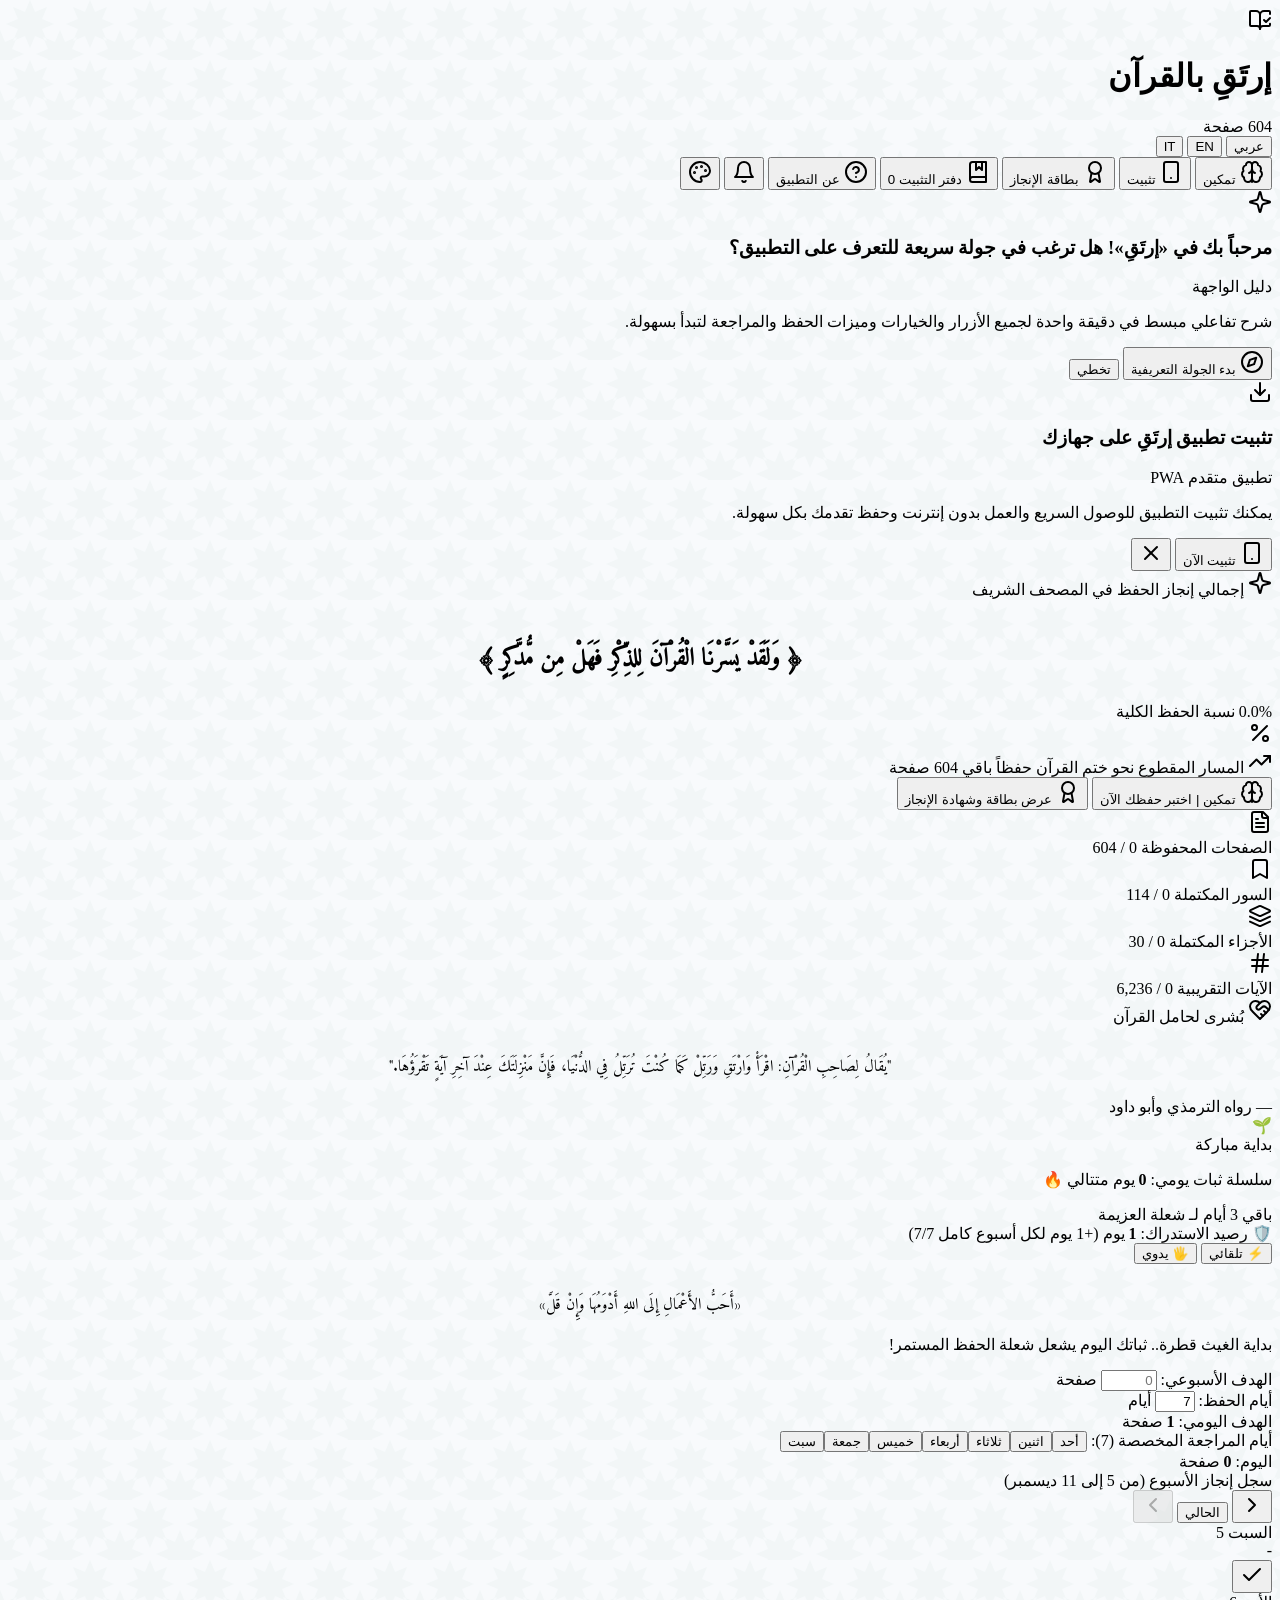
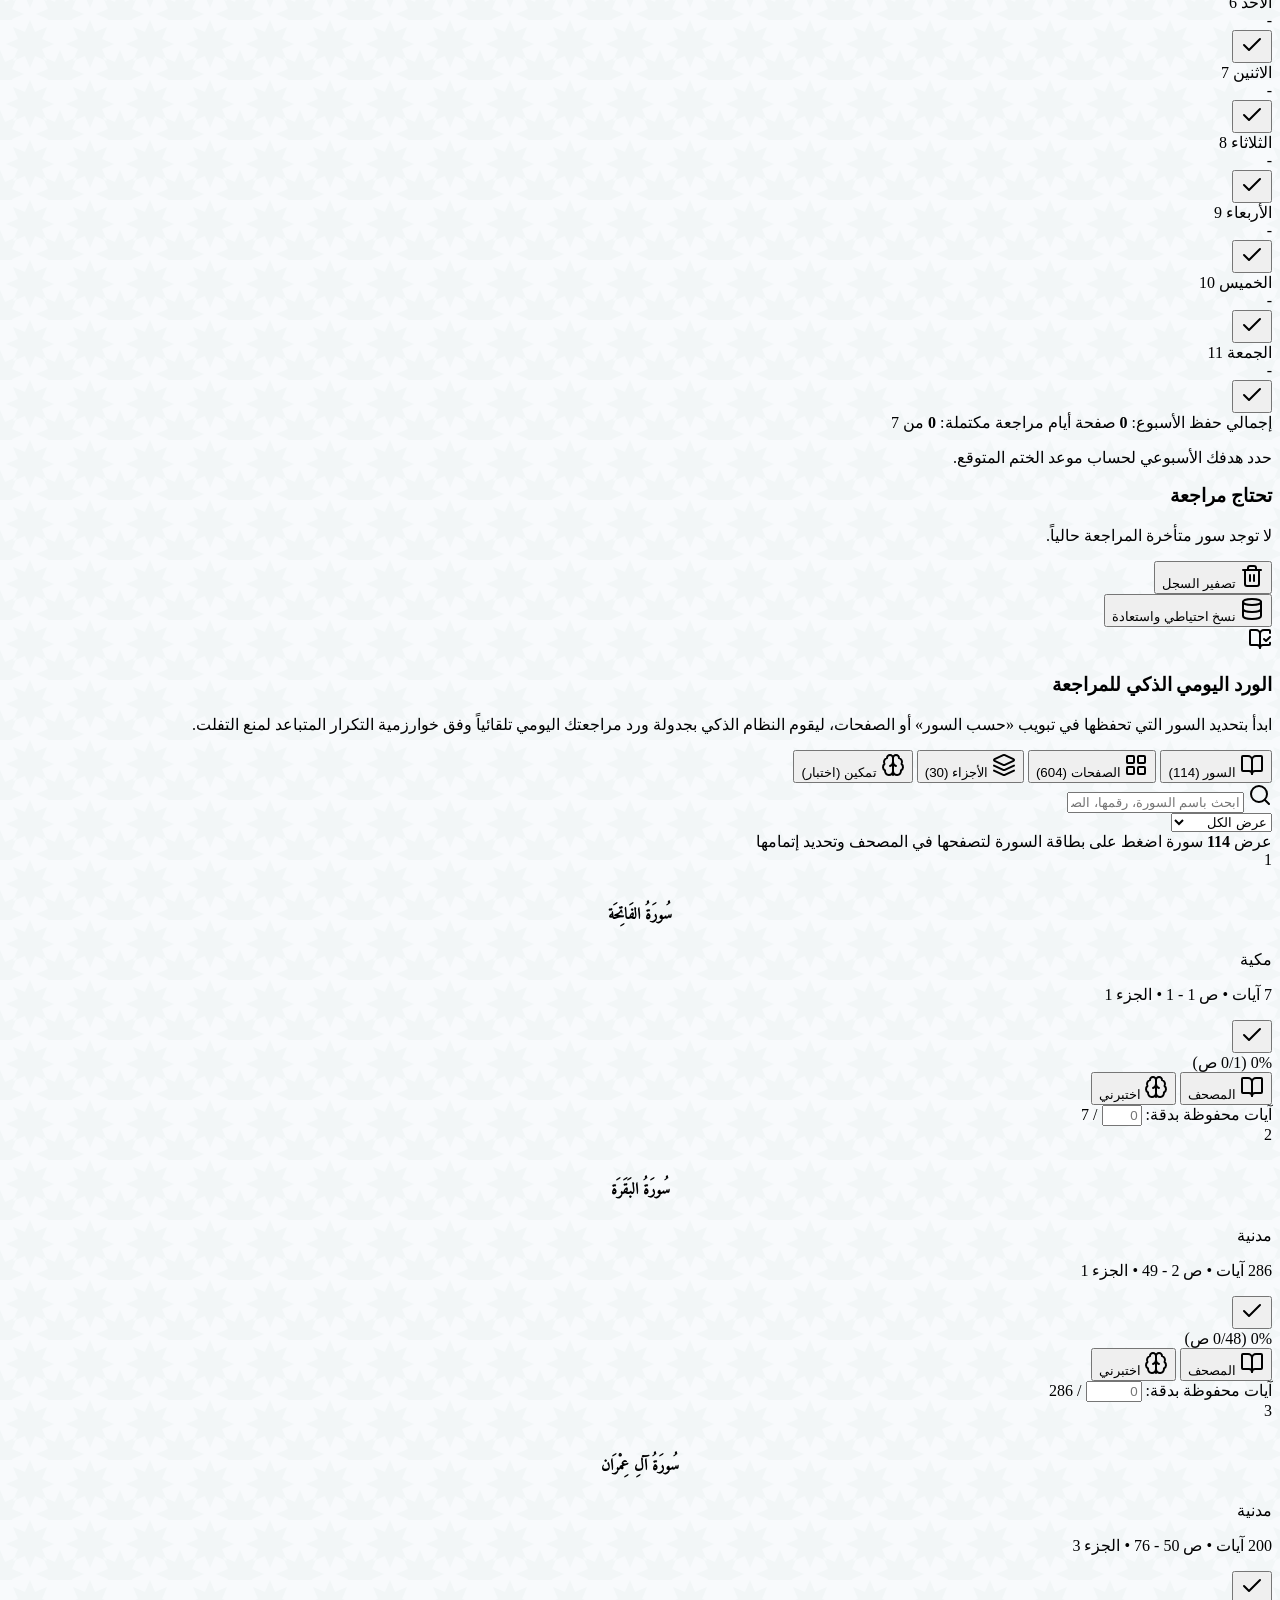
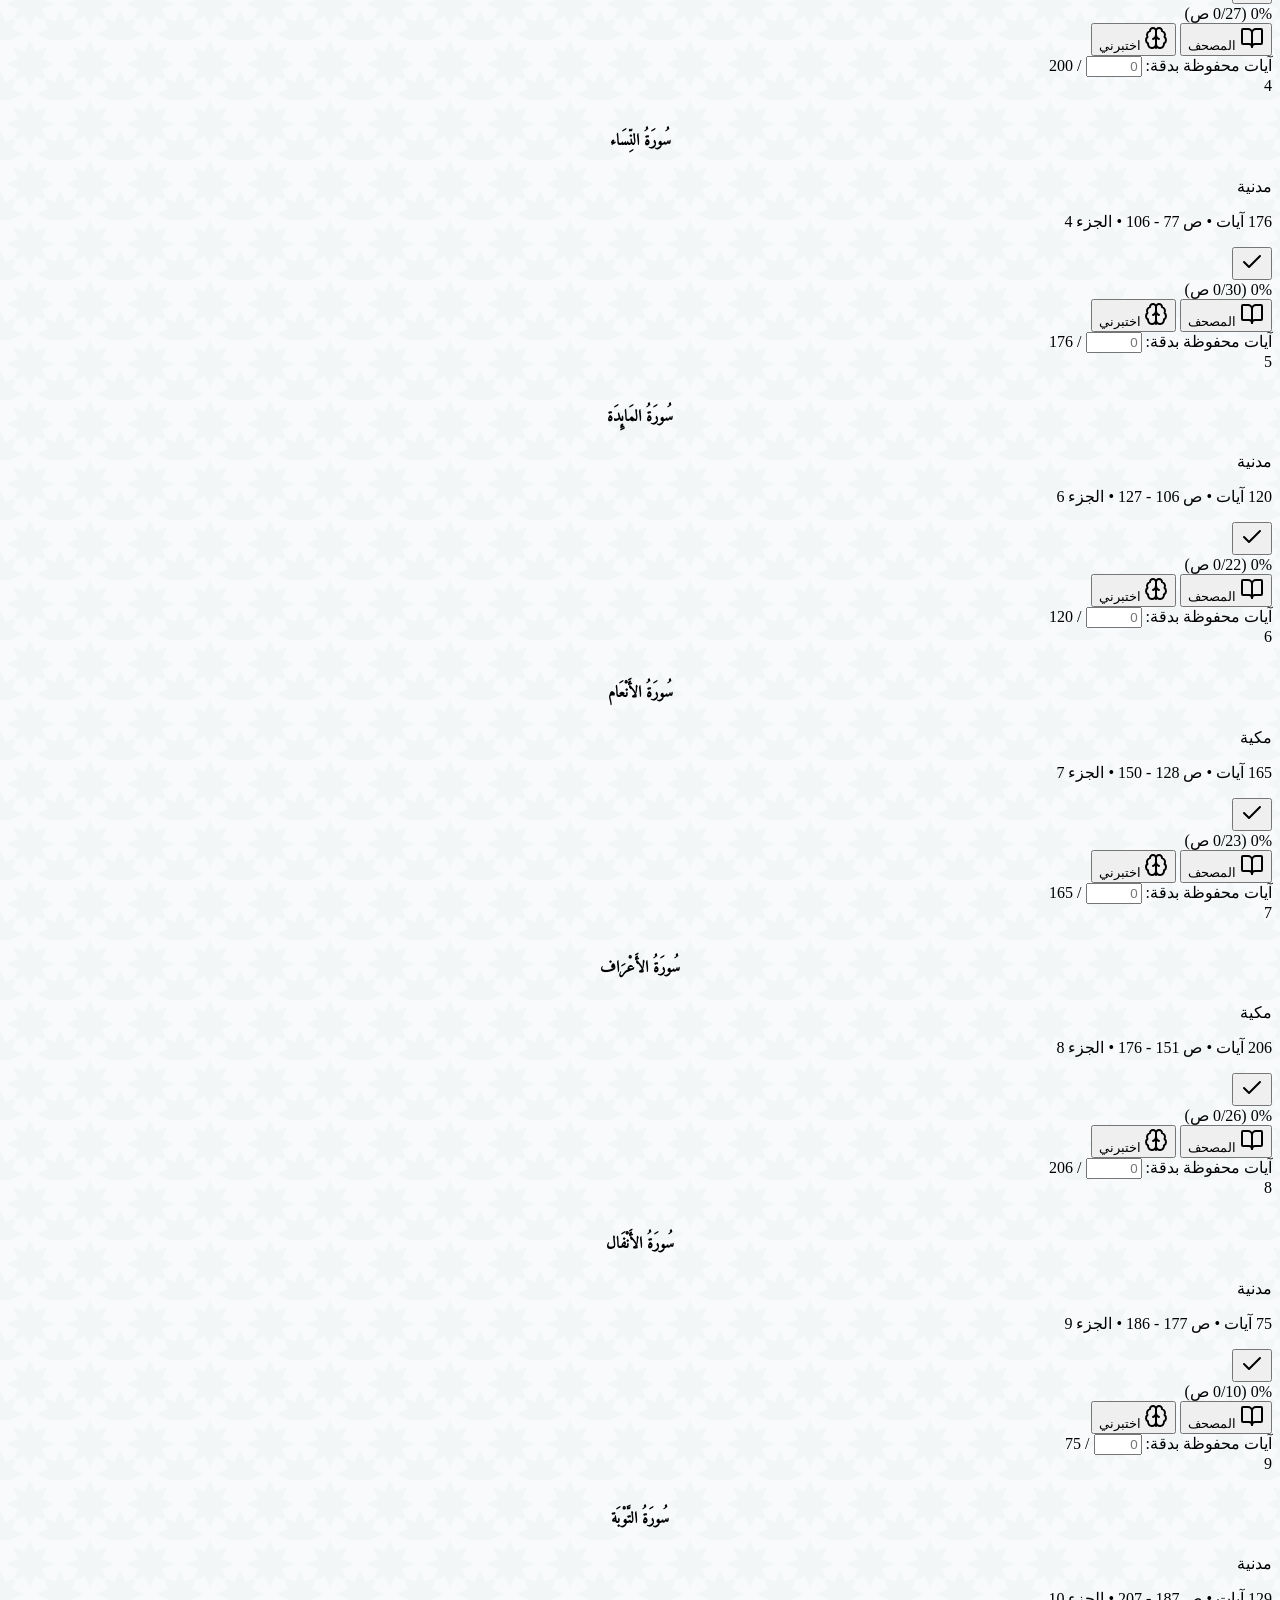
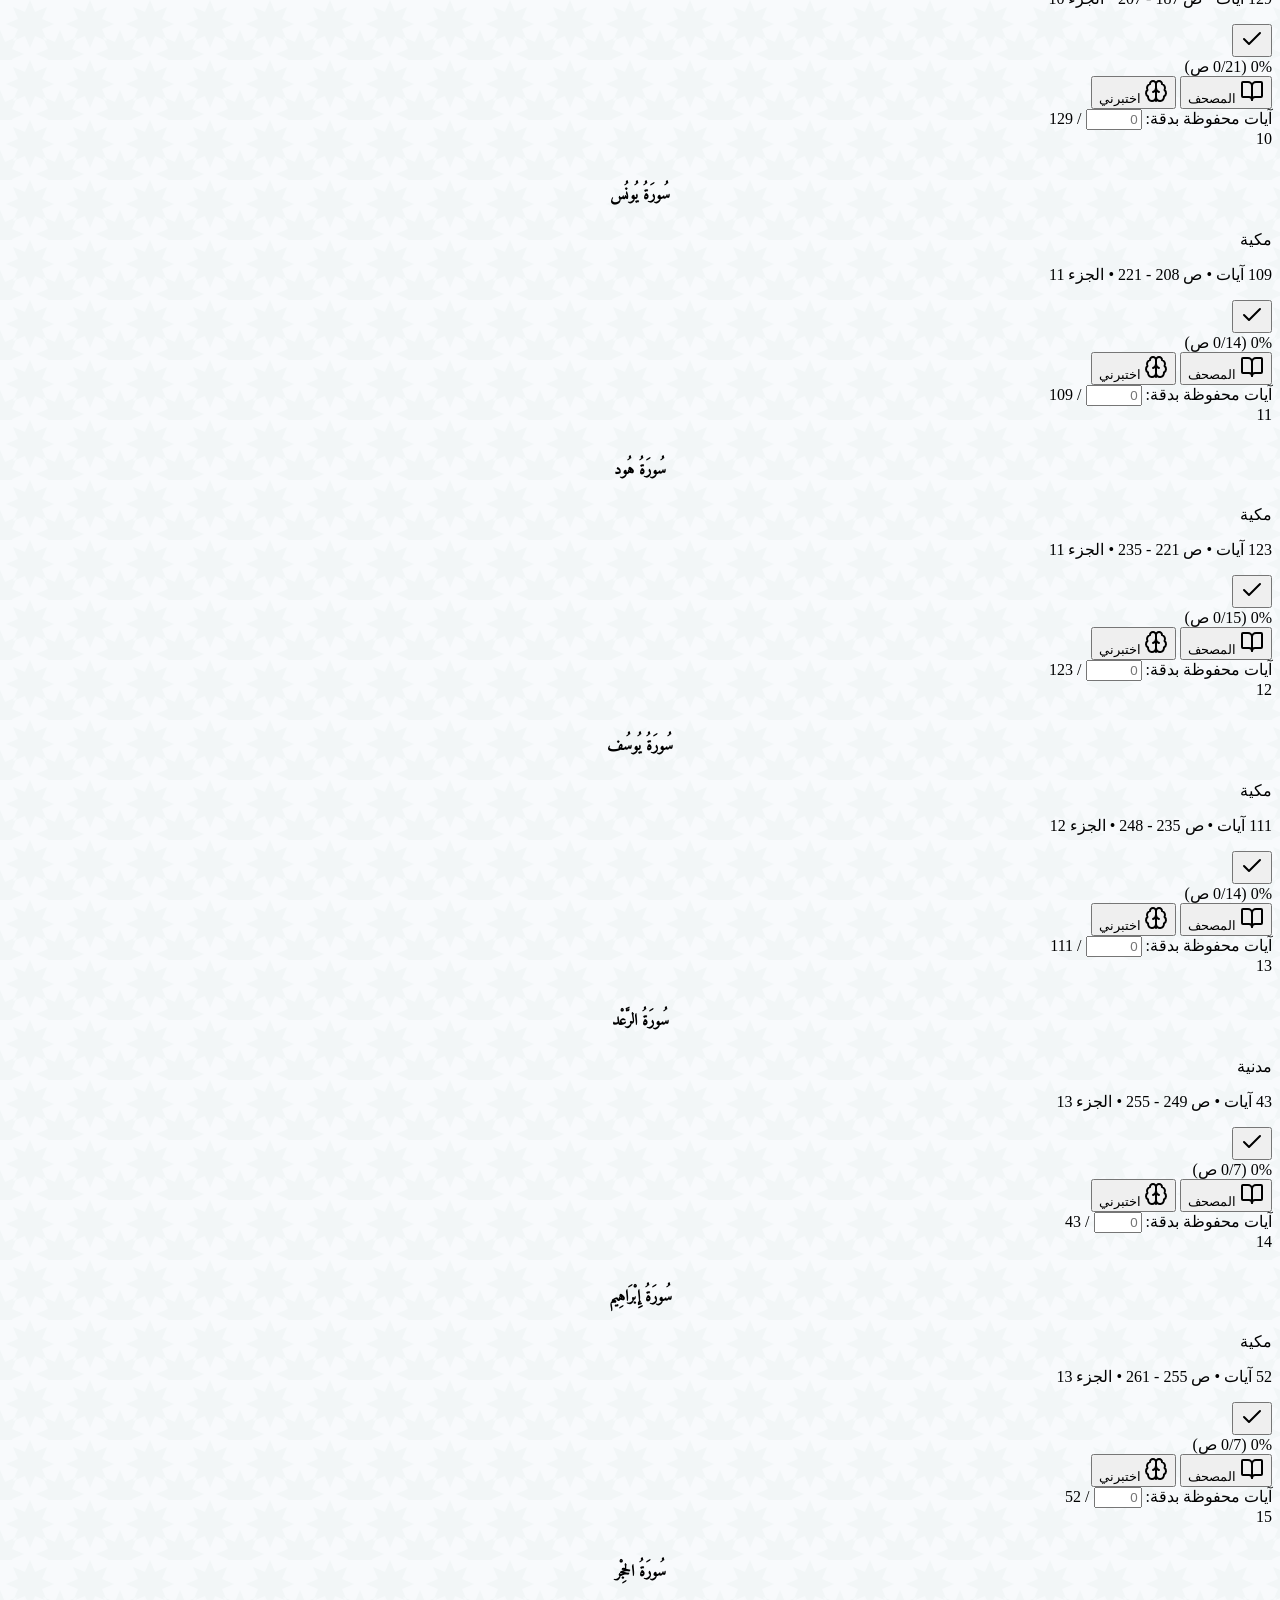
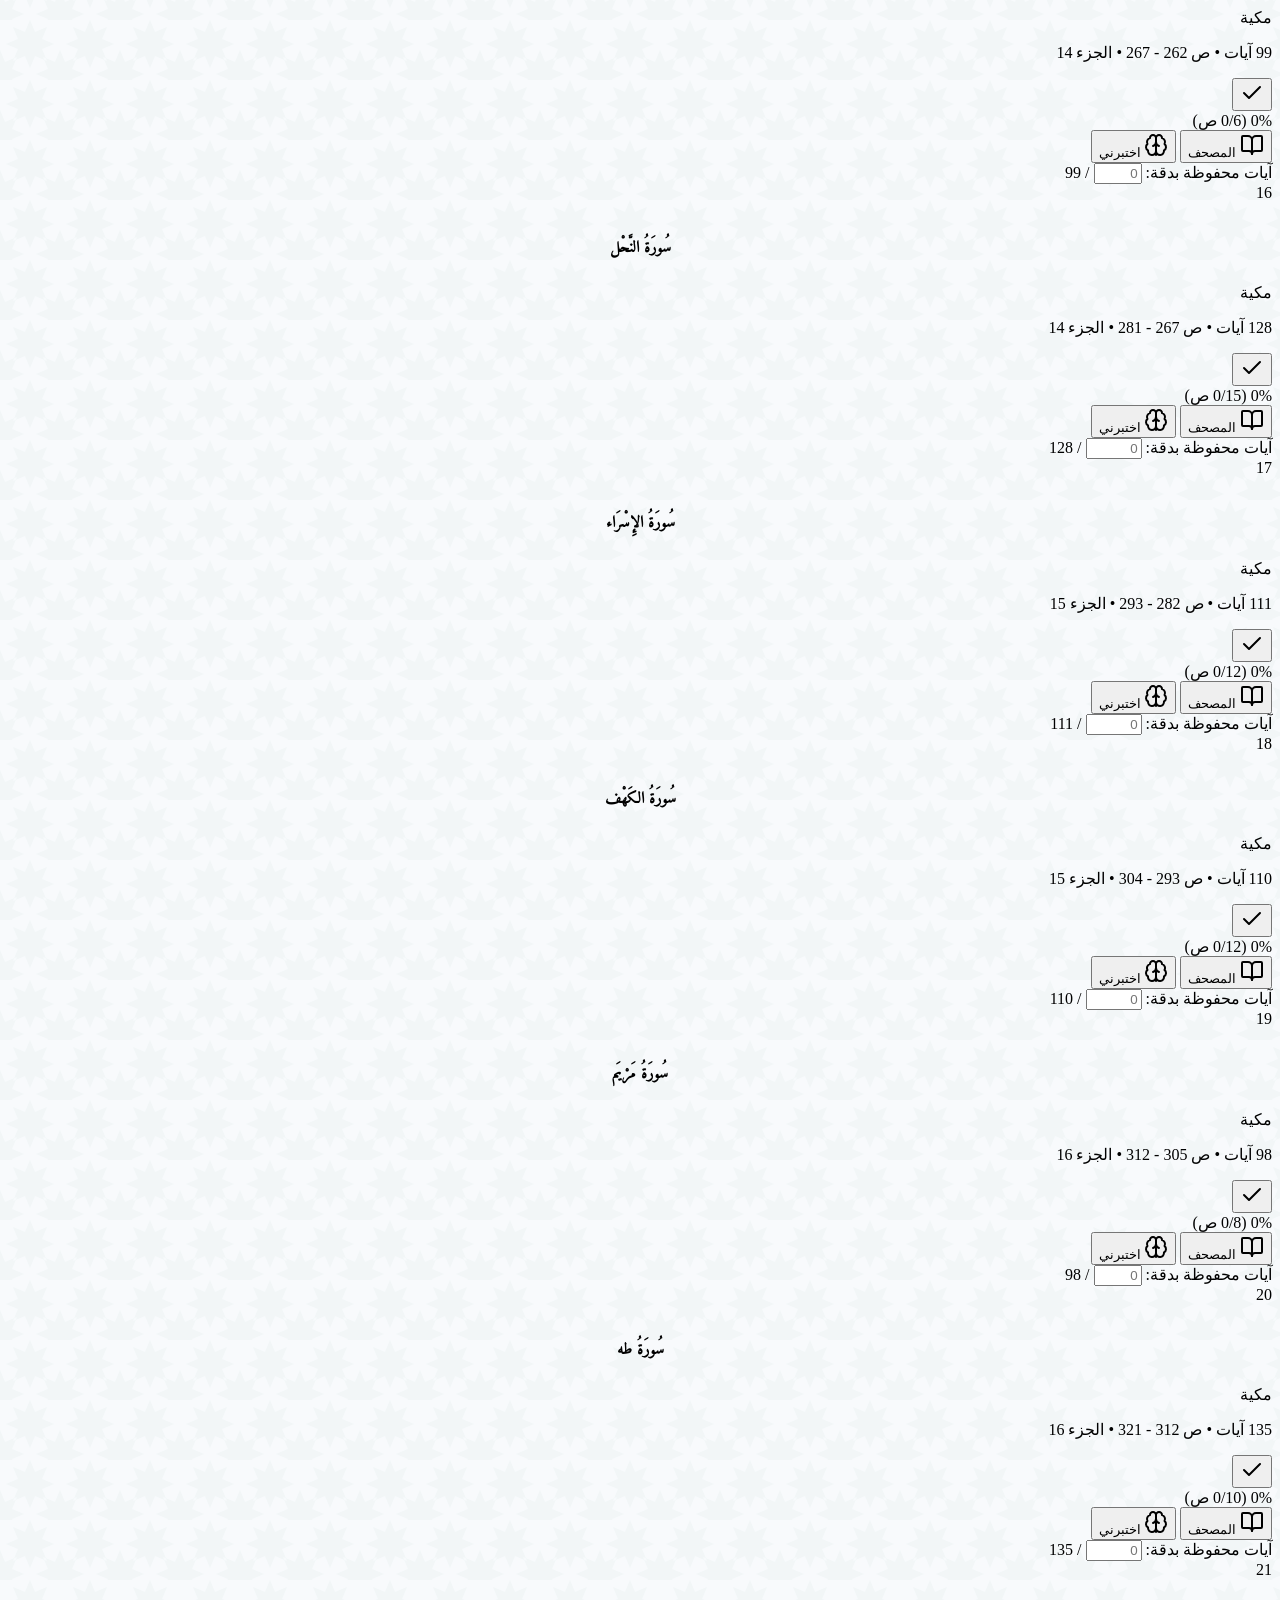
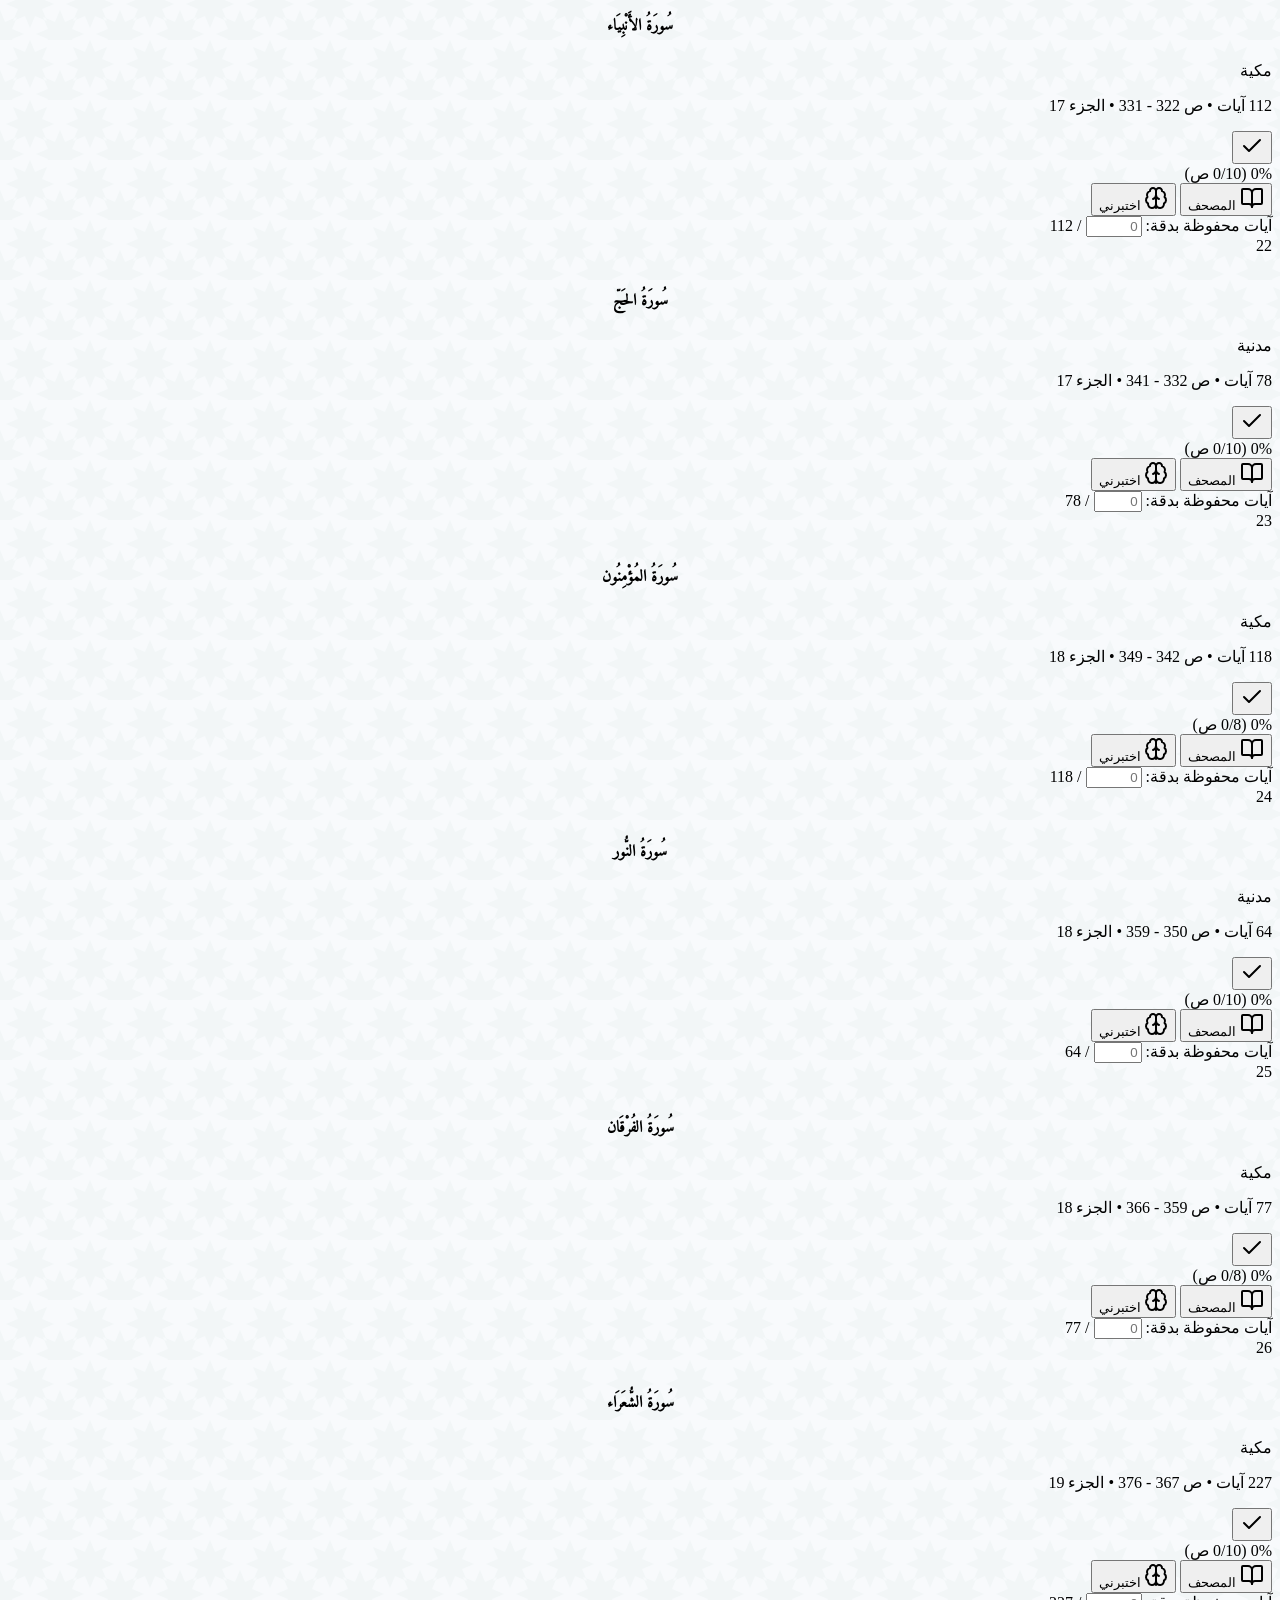
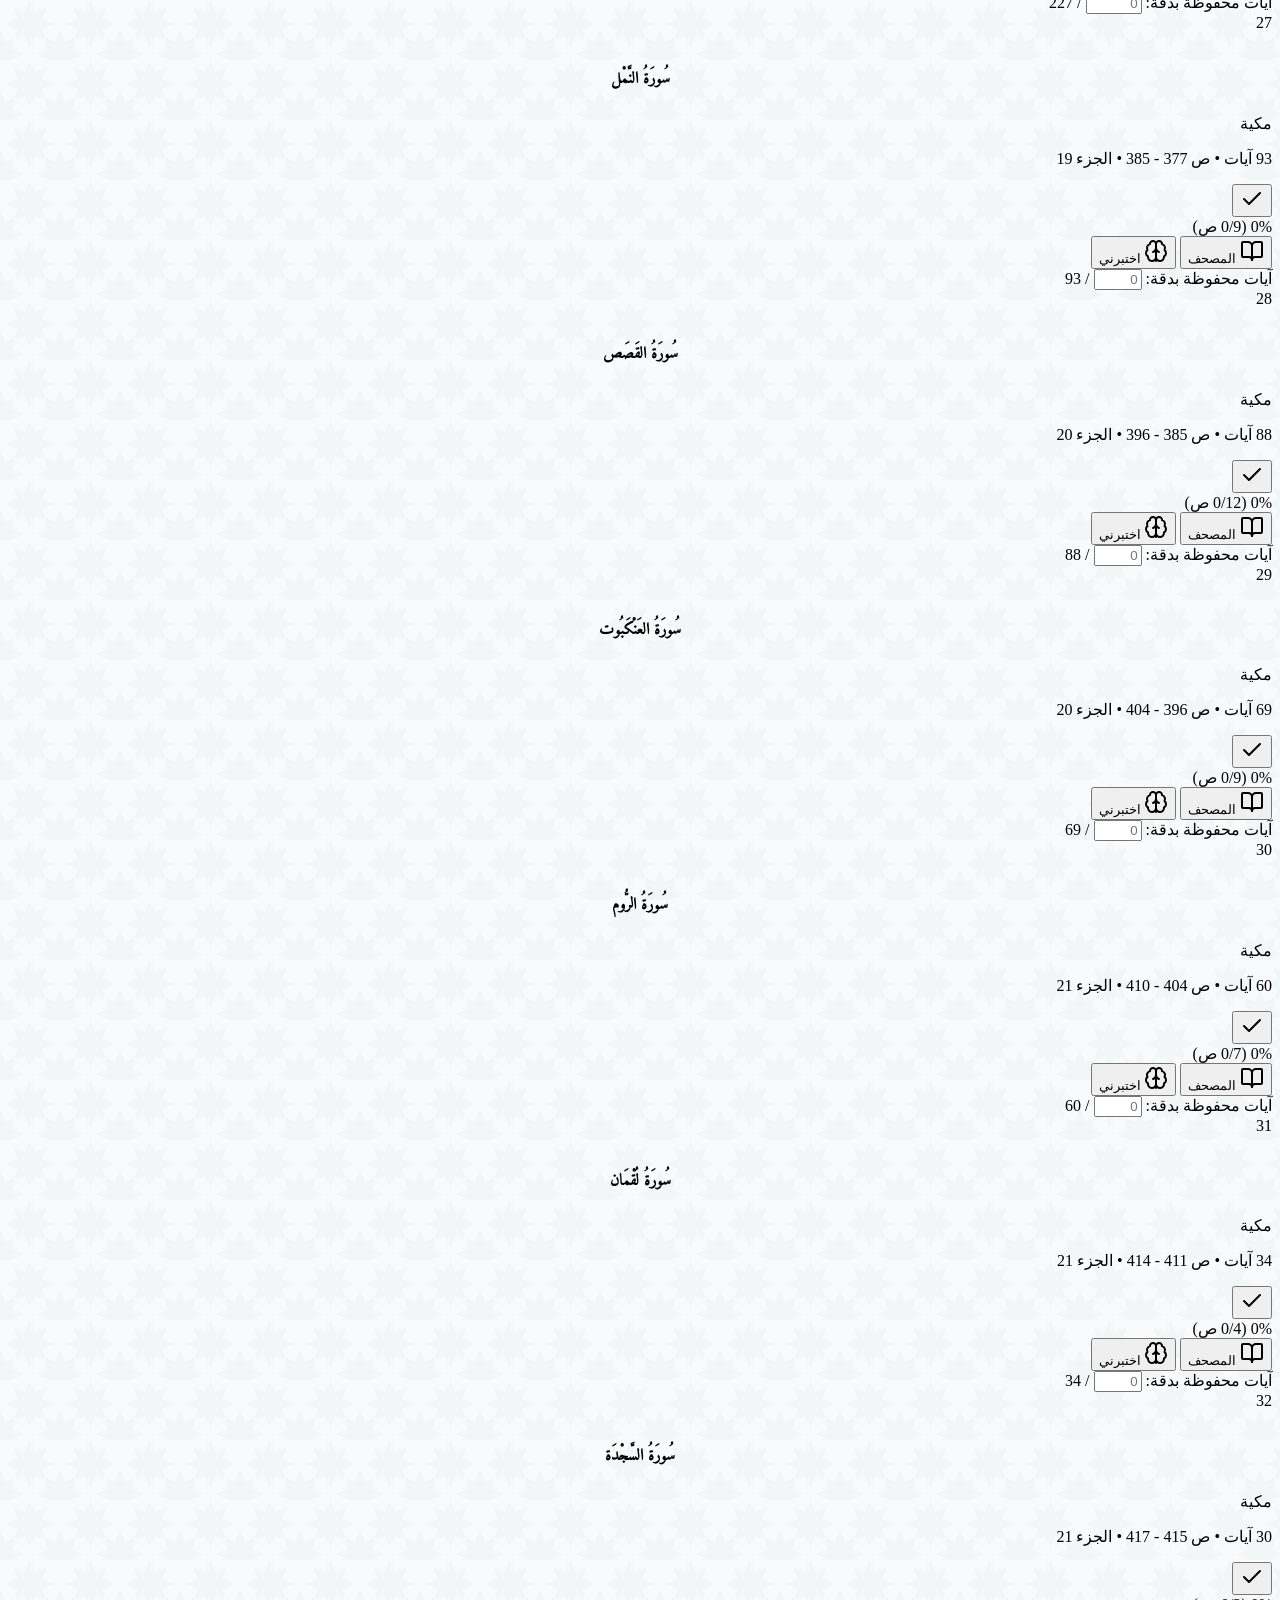
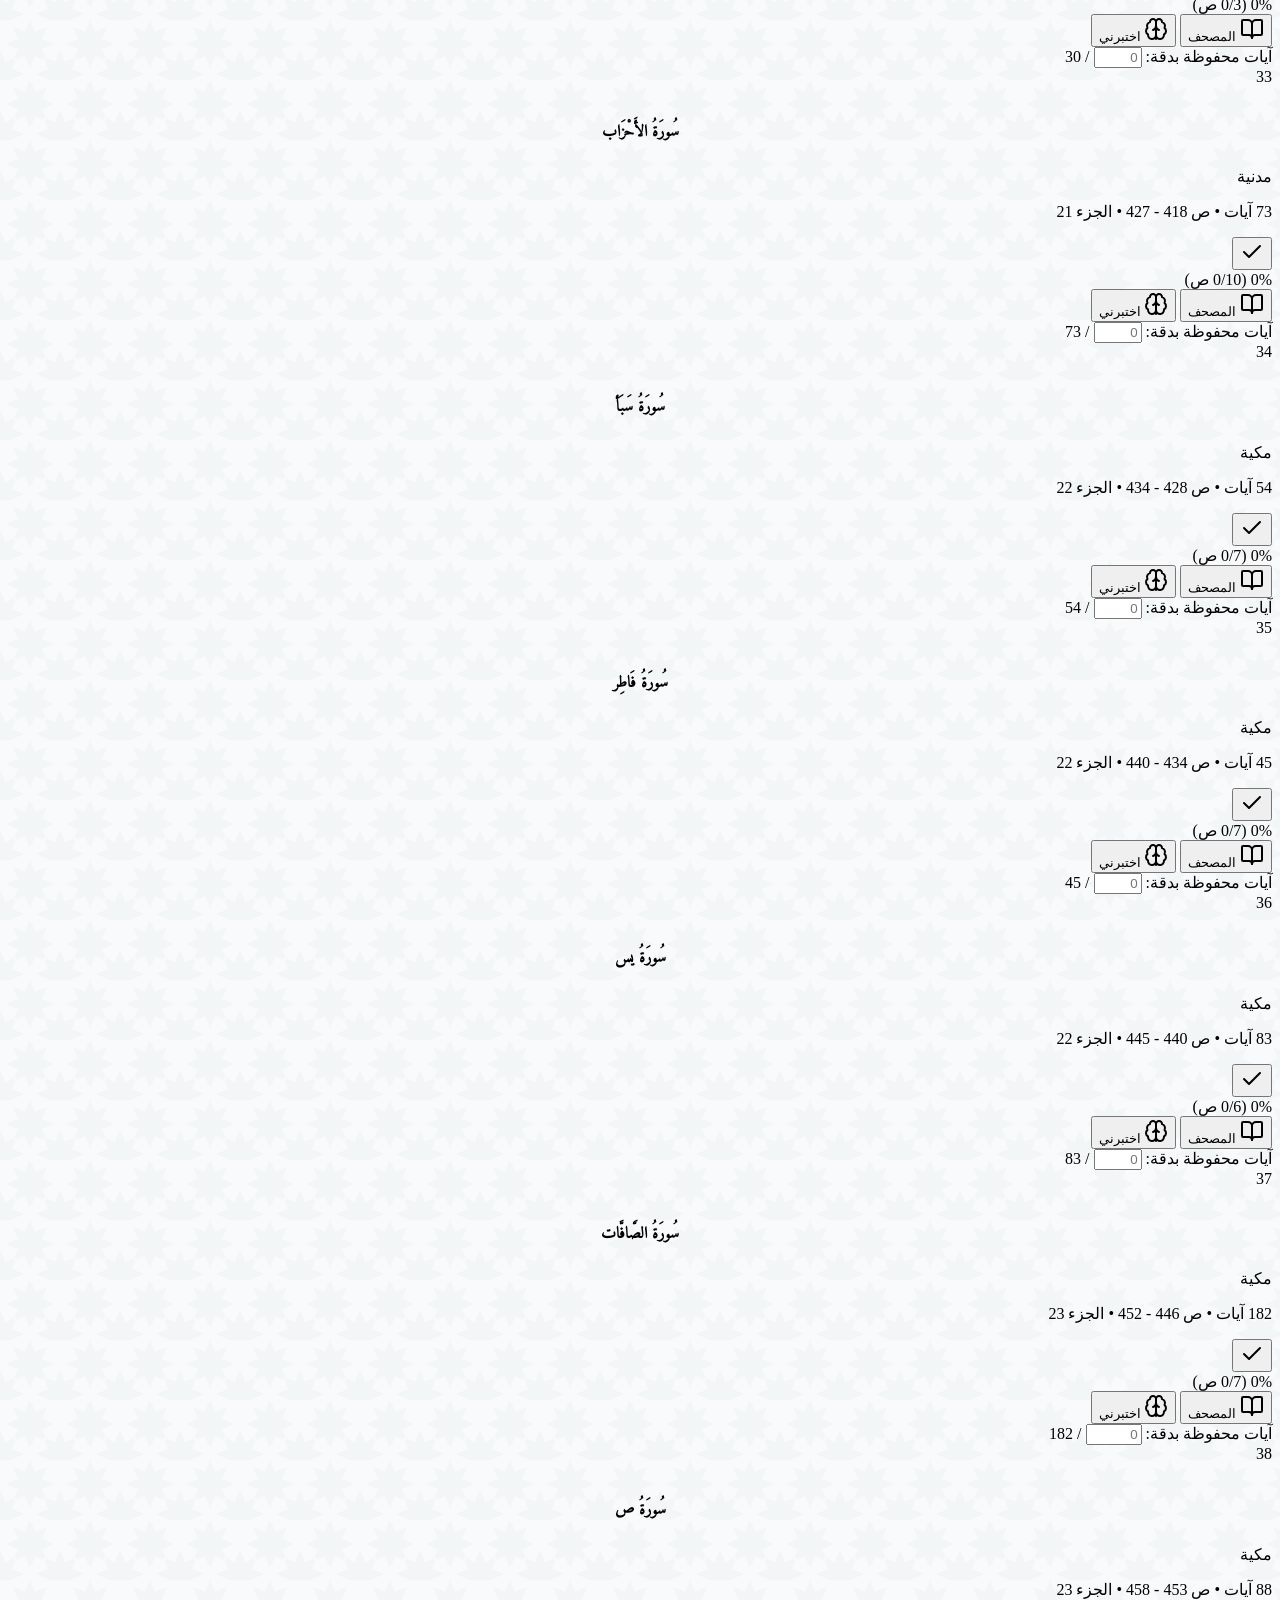
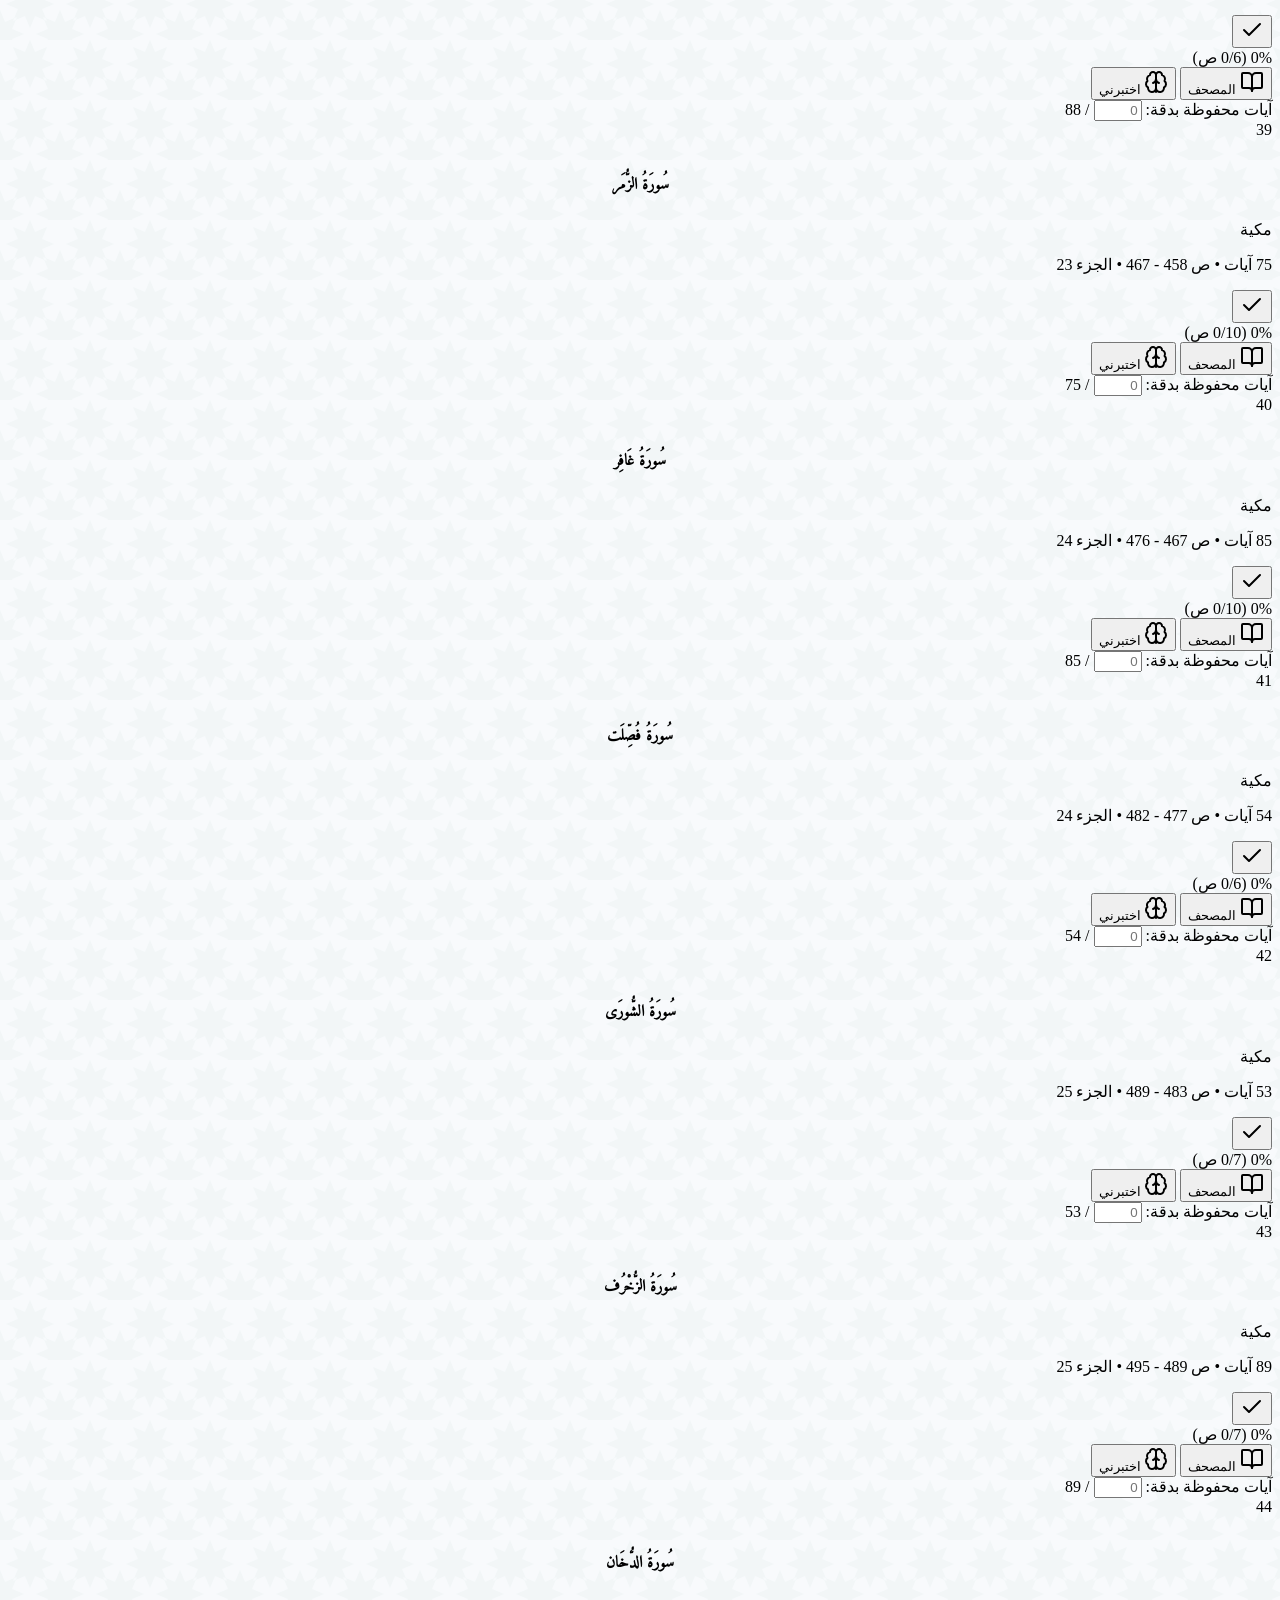
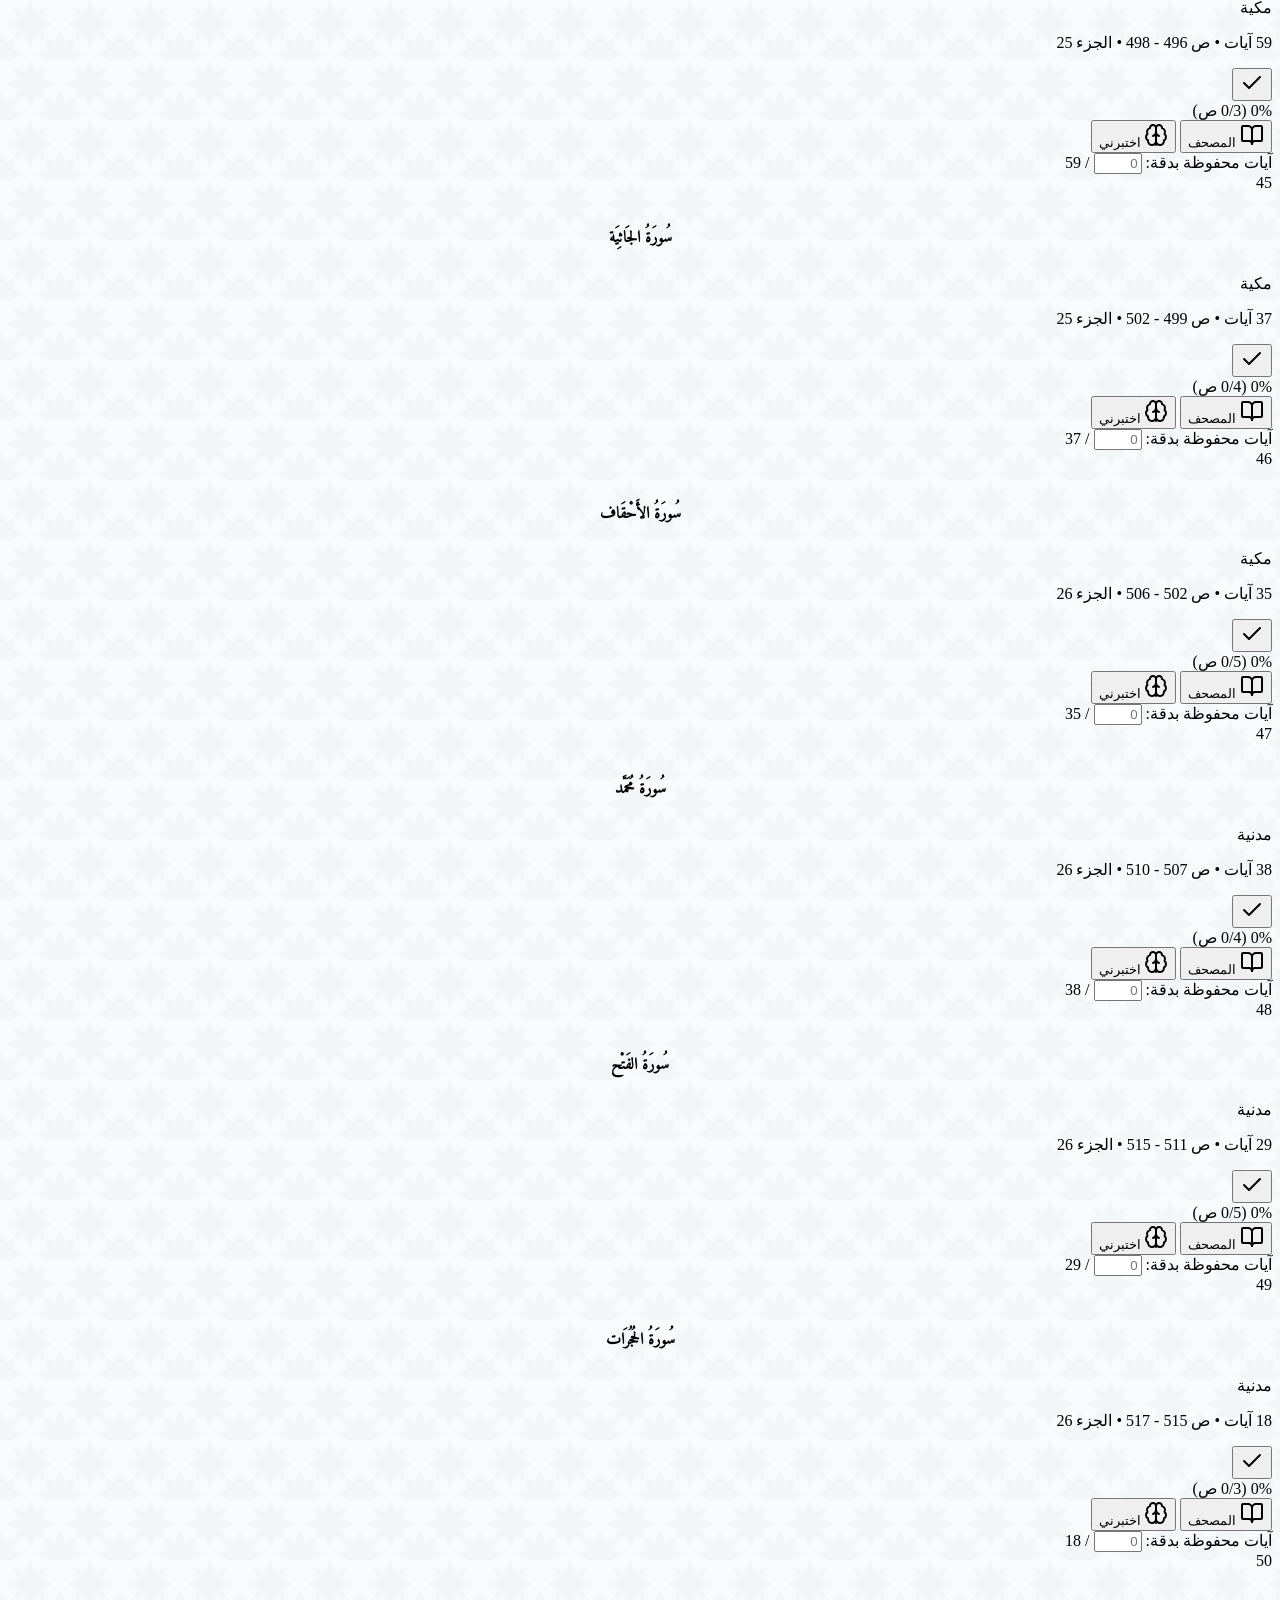
==== commit 3d2fd057: "feat(i18n): add Italian and English language buttons with comprehensive UI translation and RTL/LTR s" ====
--- a/index.html
+++ b/index.html
@@ -21,15 +21,32 @@
   <!-- Tailwind CSS CDN -->
   <script src="https://cdn.tailwindcss.com"></script>
 
-  <!-- Arabic Typography: Cairo for UI and Amiri Quran for unclipped Tashkeel -->
+  <!-- Typography: Cairo for Arabic UI, Inter for EN/IT, Amiri Quran for unclipped Tashkeel -->
   <link rel="preconnect" href="https://fonts.googleapis.com">
   <link rel="preconnect" href="https://fonts.gstatic.com" crossorigin>
   <link
-    href="https://fonts.googleapis.com/css2?family=Amiri+Quran&family=Cairo:wght@400;500;600;700;800;900&display=swap"
+    href="https://fonts.googleapis.com/css2?family=Amiri+Quran&family=Cairo:wght@400;500;600;700;800;900&family=Inter:wght@400;500;600;700;800&display=swap"
     rel="stylesheet">
 
   <!-- Lucide Icons (Modular) -->
   <script src="./js/icons.js"></script>
+
+  <!-- i18n Early Initialization (Zero Flash RTL/LTR Direction Setup) -->
+  <script>
+    (function () {
+      try {
+        var lang = localStorage.getItem('qrn_app_lang');
+        if (lang === 'en' || lang === 'it') {
+          document.documentElement.lang = lang;
+          document.documentElement.dir = 'ltr';
+        } else {
+          document.documentElement.lang = 'ar';
+          document.documentElement.dir = 'rtl';
+        }
+      } catch (e) { }
+    })();
+  </script>
+  <script src="./js/i18n.js"></script>
 
   <!-- html2canvas for Direct Image Export -->
   <script src="https://cdnjs.cloudflare.com/ajax/libs/html2canvas/1.4.1/html2canvas.min.js"></script>
@@ -93,7 +110,7 @@
       class="max-w-7xl mx-auto px-2 sm:px-6 lg:px-8 py-1.5 sm:py-2.5 flex items-center justify-between gap-1 sm:gap-2">
 
       <div id="btnHeaderScrollTop" onclick="window.scrollTo({ top: 0, behavior: 'smooth' })" role="button" tabindex="0"
-        title="العودة لأعلى الصفحة"
+        title="العودة لأعلى الصفحة" data-i18n-title="scroll_top_title"
         class="flex items-center gap-1.5 sm:gap-2.5 shrink-0 cursor-pointer select-none group transition-transform active:scale-95">
         <div
           class="w-7 h-7 min-[380px]:w-8 min-[380px]:h-8 sm:w-10 sm:h-10 rounded-xl sm:rounded-2xl bg-gradient-to-br from-emerald-900 via-emerald-800 to-emerald-700 flex items-center justify-center text-gold-400 shadow-md shadow-emerald-950/20 border border-gold-500/30 shrink-0 group-hover:scale-105 transition-transform">
@@ -101,11 +118,11 @@
             class="w-3.5 h-3.5 min-[380px]:w-4 min-[380px]:h-4 sm:w-5 sm:h-5 stroke-[2.2]"></i>
         </div>
         <div class="flex items-center gap-1.5">
-          <h1
+          <h1 data-i18n="brand_title"
             class="text-xs min-[360px]:text-sm sm:text-base md:text-xl font-black tracking-tight text-emerald-950 dark:text-emerald-100 whitespace-nowrap leading-tight group-hover:text-emerald-700 dark:group-hover:text-gold-300 transition-colors">
             إرتَقِ بالقرآن
           </h1>
-          <span
+          <span data-i18n="page_count_badge"
             class="text-[10px] sm:text-[11px] font-bold px-1.5 sm:px-2 py-0.5 rounded-md bg-gold-50 dark:bg-gold-950/60 text-gold-700 dark:text-gold-300 border border-gold-300 dark:border-gold-800 leading-tight whitespace-nowrap hidden min-[540px]:inline-block font-sans">
             604 صفحة
           </span>
@@ -113,46 +130,67 @@
       </div>
 
       <div class="flex items-center gap-1 sm:gap-1.5 shrink-0">
+        <!-- Language Switcher Button Group: Arabic / English / Italian -->
+        <div id="langSelectorGroup"
+          class="flex items-center bg-slate-100/90 dark:bg-slate-800/90 p-0.5 rounded-xl border border-slate-200 dark:border-slate-700/80 shadow-xs text-xs font-bold shrink-0"
+          role="group" aria-label="Language selection">
+          <button type="button" data-lang-btn="ar" onclick="setAppLanguage('ar')"
+            class="lang-btn px-2 sm:px-2.5 py-1 rounded-lg transition-all text-[11px] leading-tight font-bold bg-emerald-700 text-white shadow-xs"
+            title="العربية">
+            عربي
+          </button>
+          <button type="button" data-lang-btn="en" onclick="setAppLanguage('en')"
+            class="lang-btn px-2 sm:px-2.5 py-1 rounded-lg transition-all text-[11px] leading-tight font-semibold text-slate-600 dark:text-slate-400 hover:text-slate-900 dark:hover:text-white hover:bg-slate-200/60 dark:hover:bg-slate-700/60"
+            title="English">
+            EN
+          </button>
+          <button type="button" data-lang-btn="it" onclick="setAppLanguage('it')"
+            class="lang-btn px-2 sm:px-2.5 py-1 rounded-lg transition-all text-[11px] leading-tight font-semibold text-slate-600 dark:text-slate-400 hover:text-slate-900 dark:hover:text-white hover:bg-slate-200/60 dark:hover:bg-slate-700/60"
+            title="Italiano">
+            IT
+          </button>
+        </div>
+
         <button id="btnHeaderTamkeen"
           class="hidden sm:flex items-center gap-1 px-2.5 sm:px-3 py-1.5 sm:py-2 rounded-xl text-[11px] sm:text-sm font-bold bg-gradient-to-r from-amber-500 to-amber-600 hover:from-amber-600 hover:to-amber-700 text-white shadow-sm shadow-amber-900/30 transition active:scale-95"
-          title="اختبار وتثبيت الحفظ (تمكين)">
+          title="اختبار وتثبيت الحفظ (تمكين)" data-i18n-title="tamkeen_title">
           <i data-lucide="brain" class="w-3.5 h-3.5 sm:w-4 sm:h-4 shrink-0 text-white"></i>
-          <span>تمكين</span>
+          <span data-i18n="tamkeen">تمكين</span>
         </button>
 
         <button id="btnInstallApp"
           class="p-1.5 sm:px-2.5 sm:py-1.5 rounded-xl text-xs font-bold bg-emerald-700 hover:bg-emerald-800 text-white shadow-sm shadow-emerald-900/30 transition active:scale-95 flex items-center gap-1 shrink-0 animate-pulse"
-          title="تثبيت التطبيق على الشاشة الرئيسية">
+          title="تثبيت التطبيق على الشاشة الرئيسية" data-i18n-title="install_title">
           <i data-lucide="smartphone" class="w-4 h-4 text-gold-300 shrink-0"></i>
-          <span id="installBtnText" class="hidden min-[480px]:inline">تثبيت</span>
+          <span id="installBtnText" data-i18n="install" class="hidden min-[480px]:inline">تثبيت</span>
         </button>
 
         <button id="btnShareCard"
           class="hidden min-[340px]:flex p-1.5 sm:px-2.5 sm:py-1.5 rounded-xl text-xs font-semibold bg-amber-50 hover:bg-amber-100 dark:bg-gold-950/50 dark:hover:bg-gold-900 text-gold-800 dark:text-gold-300 border border-gold-300/80 dark:border-gold-800 transition shadow-xs active:scale-95 items-center gap-1"
-          title="عرض بطاقة الإنجاز">
+          title="عرض بطاقة الإنجاز" data-i18n-title="share_card_title">
           <i data-lucide="award" class="w-4 h-4 text-gold-600 dark:text-gold-400 shrink-0"></i>
-          <span class="hidden md:inline">بطاقة الإنجاز</span>
+          <span data-i18n="share_card" class="hidden md:inline">بطاقة الإنجاز</span>
         </button>
 
         <button id="btnHeaderMistakes"
           class="relative p-1.5 sm:px-2.5 sm:py-1.5 rounded-xl text-xs font-semibold bg-rose-50 hover:bg-rose-100 dark:bg-rose-950/50 dark:hover:bg-rose-900/70 text-rose-800 dark:text-rose-300 border border-rose-300/80 dark:border-rose-800 transition shadow-xs active:scale-95 flex items-center gap-1"
-          title="دفتر التثبيت وسجل الأخطاء">
+          title="دفتر التثبيت وسجل الأخطاء" data-i18n-title="mistakes_title">
           <i data-lucide="book-marked" class="w-4 h-4 text-rose-600 dark:text-rose-400 shrink-0"></i>
-          <span class="hidden md:inline">دفتر التثبيت</span>
+          <span data-i18n="mistakes_notebook" class="hidden md:inline">دفتر التثبيت</span>
           <span id="headerMistakesCount"
             class="hidden absolute -top-1 -right-1 min-w-[17px] h-[17px] px-1 rounded-full bg-rose-600 text-white text-[9.5px] font-bold font-sans items-center justify-center ring-2 ring-white dark:ring-slate-900 shadow-xs leading-none">0</span>
         </button>
 
         <button id="btnAboutModal"
           class="p-1.5 sm:px-2.5 sm:py-1.5 rounded-xl text-xs font-semibold bg-emerald-50 hover:bg-emerald-100 dark:bg-emerald-950/60 dark:hover:bg-emerald-900/80 text-emerald-800 dark:text-emerald-300 border border-emerald-300/80 dark:border-emerald-800 transition shadow-xs active:scale-95 flex items-center gap-1"
-          title="عن التطبيق ودليل المستخدم">
+          title="عن التطبيق ودليل المستخدم" data-i18n-title="about_app_title">
           <i data-lucide="help-circle" class="w-4 h-4 text-emerald-600 dark:text-emerald-400 shrink-0"></i>
-          <span class="hidden md:inline">عن التطبيق</span>
+          <span data-i18n="about_app" class="hidden md:inline">عن التطبيق</span>
         </button>
 
         <button id="btnRemindersModal"
           class="relative p-1.5 sm:p-2 rounded-xl text-slate-600 dark:text-slate-300 hover:bg-slate-100 dark:hover:bg-slate-800 border border-slate-200 dark:border-slate-800 transition active:scale-95 flex items-center justify-center"
-          title="منبه ورد الحفظ والمراجعة">
+          title="منبه ورد الحفظ والمراجعة" data-i18n-title="reminders_title">
           <i data-lucide="bell" class="w-4 h-4"></i>
           <span id="reminderActiveDot"
             class="hidden absolute top-1 right-1 w-2 h-2 rounded-full bg-emerald-500 ring-2 ring-white dark:ring-slate-900"></span>
@@ -160,7 +198,7 @@
 
         <button id="btnThemeToggle"
           class="p-1.5 sm:p-2 rounded-xl text-slate-600 dark:text-slate-300 hover:bg-slate-100 dark:hover:bg-slate-800 border border-slate-200 dark:border-slate-800 transition active:scale-95 flex items-center justify-center"
-          title="تبديل النمط">
+          title="تبديل النمط" data-i18n-title="theme_toggle_title">
           <i data-lucide="moon" class="w-4 h-4 dark:hidden"></i>
           <i data-lucide="sun" class="w-4 h-4 hidden dark:inline text-gold-400"></i>
         </button>
@@ -183,13 +221,13 @@
           <div class="min-w-0">
             <div class="flex items-center gap-2 flex-wrap">
               <h3 class="text-xs sm:text-sm font-bold text-slate-900 dark:text-white flex items-center gap-1.5">
-                <span>مرحباً بك في «إتقان»! هل ترغب في جولة سريعة للتعرف على التطبيق؟</span>
+                <span data-i18n="tutorial_title">مرحباً بك في «إرتَقِ»! هل ترغب في جولة سريعة للتعرف على التطبيق؟</span>
               </h3>
-              <span
+              <span data-i18n="tutorial_badge"
                 class="inline-block px-1.5 py-0.5 rounded text-[10px] bg-gold-400/20 text-gold-700 dark:text-gold-300 border border-gold-400/30 font-semibold">دليل
                 الواجهة</span>
             </div>
-            <p class="text-[11px] sm:text-xs text-slate-600 dark:text-slate-300 mt-0.5">
+            <p data-i18n="tutorial_desc" class="text-[11px] sm:text-xs text-slate-600 dark:text-slate-300 mt-0.5">
               شرح تفاعلي مبسط في دقيقة واحدة لجميع الأزرار والخيارات وميزات الحفظ والمراجعة لتبدأ بسهولة.
             </p>
           </div>
@@ -199,12 +237,12 @@
           <button id="btnStartTutorialFromBanner"
             class="px-3 py-1.5 rounded-xl bg-gradient-to-r from-emerald-600 to-teal-700 hover:from-emerald-700 hover:to-teal-800 text-white font-bold text-xs shadow-sm transition active:scale-95 flex items-center gap-1.5">
             <i data-lucide="compass" class="w-3.5 h-3.5 shrink-0"></i>
-            <span>بدء الجولة التعريفية</span>
+            <span data-i18n="start_tour">بدء الجولة التعريفية</span>
           </button>
           <button id="btnDismissTutorialBanner"
             class="px-2.5 py-1.5 rounded-xl text-slate-500 hover:text-slate-800 dark:text-slate-400 dark:hover:text-slate-200 hover:bg-slate-200/50 dark:hover:bg-slate-800 text-xs font-semibold transition"
             title="تخطي الدليل">
-            <span>تخطي</span>
+            <span data-i18n="skip_tour">تخطي</span>
           </button>
         </div>
       </div>
@@ -222,13 +260,13 @@
           <div class="min-w-0 flex-1">
             <div class="flex items-center gap-2 flex-wrap">
               <h3 class="text-xs sm:text-sm font-bold text-white flex items-center gap-1.5">
-                <span>تثبيت تطبيق إتقان على جهازك</span>
+                <span data-i18n="install_banner_title">تثبيت تطبيق إرتَقِ على جهازك</span>
               </h3>
-              <span
+              <span data-i18n="install_banner_badge"
                 class="inline-block px-1.5 py-0.5 rounded text-[10px] bg-gold-400/20 text-gold-300 border border-gold-400/30 font-semibold">تطبيق
                 متقدم PWA</span>
             </div>
-            <p class="text-[11px] sm:text-xs text-emerald-100/90 leading-relaxed mt-1">
+            <p data-i18n="install_banner_desc" class="text-[11px] sm:text-xs text-emerald-100/90 leading-relaxed mt-1">
               يمكنك تثبيت التطبيق للوصول السريع والعمل بدون إنترنت وحفظ تقدمك بكل سهولة.
             </p>
           </div>
@@ -238,7 +276,7 @@
           <button id="btnBannerInstall"
             class="px-3 py-1.5 rounded-xl bg-gradient-to-r from-gold-500 to-amber-500 hover:from-gold-600 hover:to-amber-600 text-slate-950 font-bold text-xs shadow-sm transition active:scale-95 flex items-center gap-1.5">
             <i data-lucide="smartphone" class="w-3.5 h-3.5 shrink-0"></i>
-            <span>تثبيت الآن</span>
+            <span data-i18n="install_now">تثبيت الآن</span>
           </button>
           <button id="btnDismissInstallBanner"
             class="p-1.5 rounded-xl text-emerald-200 hover:text-white hover:bg-emerald-800/80 transition"
@@ -260,7 +298,7 @@
               <div
                 class="inline-flex items-center gap-1.5 px-2.5 py-0.5 rounded-full bg-emerald-800/80 border border-emerald-700/60 text-[11px] text-gold-300 font-semibold mb-1">
                 <i data-lucide="sparkle" class="w-3 h-3 text-gold-400"></i>
-                إجمالي إنجاز الحفظ في المصحف الشريف
+                <span data-i18n="total_progress_badge">إجمالي إنجاز الحفظ في المصحف الشريف</span>
               </div>
 
               <div class="pt-0.5 pb-1">
@@ -277,7 +315,7 @@
               <div class="text-right">
                 <span id="statOverallPercent"
                   class="text-2xl sm:text-3xl font-black font-sans text-gold-400 tracking-tight leading-none">0.0%</span>
-                <span class="text-[10px] block font-bold text-emerald-200 mt-0.5">نسبة الحفظ الكلية</span>
+                <span data-i18n="total_percent_label" class="text-[10px] block font-bold text-emerald-200 mt-0.5">نسبة الحفظ الكلية</span>
               </div>
               <div
                 class="w-10 h-10 rounded-xl bg-gold-500/10 flex items-center justify-center text-gold-400 border border-gold-500/20">
@@ -290,7 +328,7 @@
             <div class="flex justify-between items-center text-xs font-semibold text-emerald-200">
               <span class="flex items-center gap-1.5">
                 <i data-lucide="trending-up" class="w-3.5 h-3.5 text-gold-400"></i>
-                المسار المقطوع نحو ختم القرآن حفظاً
+                <span data-i18n="completion_track_label">المسار المقطوع نحو ختم القرآن حفظاً</span>
               </span>
               <span id="statRemainingNotice" class="text-gold-300 font-bold font-sans">باقي 604 صفحة</span>
             </div>
@@ -306,12 +344,12 @@
             <button id="btnHeroTamkeen"
               class="w-full flex items-center justify-center gap-2 py-2.5 rounded-xl bg-gradient-to-r from-amber-500 to-amber-600 hover:from-amber-600 hover:to-amber-700 text-white text-xs sm:text-sm font-bold font-sans transition active:scale-95 shadow-md shadow-amber-950/30">
               <i data-lucide="brain" class="w-4 h-4 text-white"></i>
-              <span>تمكين | اختبر حفظك الآن</span>
+              <span data-i18n="hero_tamkeen_btn">تمكين | اختبر حفظك الآن</span>
             </button>
             <button id="btnMainSaveImage"
               class="w-full flex items-center justify-center gap-2 py-2.5 rounded-xl bg-gold-500/15 hover:bg-gold-500/25 border border-gold-500/40 text-gold-300 text-xs sm:text-sm font-bold font-sans transition active:scale-95">
               <i data-lucide="award" class="w-4 h-4"></i>
-              <span>عرض بطاقة وشهادة الإنجاز</span>
+              <span data-i18n="hero_card_btn">عرض بطاقة وشهادة الإنجاز</span>
             </button>
           </div>
 
@@ -321,7 +359,7 @@
                 <i data-lucide="file-text" class="w-3.5 h-3.5"></i>
               </div>
               <div>
-                <span class="text-emerald-300 text-[10px] block leading-none mb-1">الصفحات المحفوظة</span>
+                <span data-i18n="stat_pages_label" class="text-emerald-300 text-[10px] block leading-none mb-1">الصفحات المحفوظة</span>
                 <span class="text-xs sm:text-sm font-bold text-white"><span id="statPagesMemorized">0</span> <span
                     class="text-emerald-400/80 font-normal text-xs">/ 604</span></span>
               </div>
@@ -333,7 +371,7 @@
                 <i data-lucide="bookmark" class="w-3.5 h-3.5"></i>
               </div>
               <div>
-                <span class="text-emerald-300 text-[10px] block leading-none mb-1">السور المكتملة</span>
+                <span data-i18n="stat_surahs_label" class="text-emerald-300 text-[10px] block leading-none mb-1">السور المكتملة</span>
                 <span class="text-xs sm:text-sm font-bold text-white"><span id="statSurahsMemorized">0</span> <span
                     class="text-emerald-400/80 font-normal text-xs">/ 114</span></span>
               </div>
@@ -344,7 +382,7 @@
                 <i data-lucide="layers" class="w-3.5 h-3.5"></i>
               </div>
               <div>
-                <span class="text-emerald-300 text-[10px] block leading-none mb-1">الأجزاء المكتملة</span>
+                <span data-i18n="stat_juz_label" class="text-emerald-300 text-[10px] block leading-none mb-1">الأجزاء المكتملة</span>
                 <span class="text-xs sm:text-sm font-bold text-white"><span id="statJuzCompleted">0</span> <span
                     class="text-emerald-400/80 font-normal text-xs">/ 30</span></span>
               </div>
@@ -355,7 +393,7 @@
                 <i data-lucide="hash" class="w-3.5 h-3.5"></i>
               </div>
               <div>
-                <span class="text-emerald-300 text-[10px] block leading-none mb-1">الآيات التقريبية</span>
+                <span data-i18n="stat_ayahs_label" class="text-emerald-300 text-[10px] block leading-none mb-1">الآيات التقريبية</span>
                 <span class="text-xs sm:text-sm font-bold text-white"><span id="statAyahsMemorized">0</span> <span
                     class="text-emerald-400/80 font-normal text-xs">/ 6,236</span></span>
               </div>
@@ -373,14 +411,14 @@
               class="w-6 h-6 rounded-lg bg-emerald-100 dark:bg-emerald-950 flex items-center justify-center text-emerald-700 dark:text-emerald-400">
               <i data-lucide="heart-handshake" class="w-3.5 h-3.5"></i>
             </span>
-            بُشرى لحامل القرآن
+            <span data-i18n="good_tidings_title">بُشرى لحامل القرآن</span>
           </div>
           <p
             class="text-xs font-quran text-slate-700 dark:text-slate-300 leading-relaxed italic pr-2 border-r-2 border-gold-500 my-1">
             "يُقَالُ لِصَاحِبِ الْقُرْآنِ: اقْرَأْ وَارْتَقِ وَرَتِّلْ كَمَا كُنْتَ تُرَتِّلُ فِي الدُّنْيَا، فَإِنَّ
             مَنْزِلَتَكَ عِنْدَ آخِرِ آيَةٍ تَقْرَؤُهَا."
           </p>
-          <div class="text-[10px] text-slate-400 text-left mt-1 font-medium font-sans">— رواه الترمذي وأبو داود</div>
+          <div data-i18n="hadith_source" class="text-[10px] text-slate-400 text-left mt-1 font-medium font-sans">— رواه الترمذي وأبو داود</div>
         </div>
 
         <div id="plannerCard"
@@ -393,7 +431,7 @@
             <button id="btnResetConfirm"
               class="flex items-center gap-1.5 text-rose-500 hover:text-rose-600 dark:text-rose-400 text-xs font-semibold hover:underline transition py-0.5">
               <i data-lucide="trash-2" class="w-3.5 h-3.5"></i>
-              تصفير السجل
+              <span data-i18n="reset_history">تصفير السجل</span>
             </button>
           </div>
           <div class="border-t border-slate-100 dark:border-slate-800/80"></div>
@@ -402,7 +440,7 @@
               class="flex items-center gap-1.5 text-emerald-700 dark:text-emerald-400 hover:text-emerald-800 dark:hover:text-emerald-300 text-xs font-semibold hover:underline transition py-0.5"
               title="النسخ الاحتياطي واستعادة البيانات">
               <i data-lucide="database" class="w-3.5 h-3.5"></i>
-              نسخ احتياطي واستعادة
+              <span data-i18n="backup_restore">نسخ احتياطي واستعادة</span>
             </button>
           </div>
         </div>
@@ -422,51 +460,51 @@
           <button id="tabModeSurah"
             class="tab-btn flex items-center justify-center gap-1 sm:gap-1.5 py-2 px-1 sm:px-3 rounded-xl text-xs sm:text-sm font-bold transition-all bg-white dark:bg-slate-900 text-emerald-800 dark:text-emerald-300 shadow-sm text-center whitespace-nowrap">
             <i data-lucide="book-open" class="w-3.5 h-3.5 sm:w-4 sm:h-4 shrink-0"></i>
-            <span class="hidden sm:inline">حسب&nbsp;</span><span>السور</span>
+            <span data-i18n="tab_by_surah">السور</span>
             <span class="hidden sm:inline text-[9.5px] sm:text-xs font-mono opacity-75">(114)</span>
           </button>
           <button id="tabModePage"
             class="tab-btn flex items-center justify-center gap-1 sm:gap-1.5 py-2 px-1 sm:px-3 rounded-xl text-xs sm:text-sm font-semibold text-slate-600 dark:text-slate-400 hover:text-slate-900 dark:hover:text-white transition-all text-center whitespace-nowrap">
             <i data-lucide="layout-grid" class="w-3.5 h-3.5 sm:w-4 sm:h-4 shrink-0"></i>
-            <span class="hidden sm:inline">شبكة&nbsp;</span><span>الصفحات</span>
+            <span data-i18n="tab_by_page">الصفحات</span>
             <span class="hidden sm:inline text-[9.5px] sm:text-xs font-mono opacity-75">(604)</span>
           </button>
           <button id="tabModeJuz"
             class="tab-btn flex items-center justify-center gap-1 sm:gap-1.5 py-2 px-1 sm:px-3 rounded-xl text-xs sm:text-sm font-semibold text-slate-600 dark:text-slate-400 hover:text-slate-900 dark:hover:text-white transition-all text-center whitespace-nowrap">
             <i data-lucide="layers" class="w-3.5 h-3.5 sm:w-4 sm:h-4 shrink-0"></i>
-            <span>الأجزاء</span>
+            <span data-i18n="tab_by_juz">الأجزاء</span>
             <span class="hidden sm:inline text-[9.5px] sm:text-xs font-mono opacity-75">(30)</span>
           </button>
           <button id="tabModeTamkeen"
             class="tab-btn flex items-center justify-center gap-1 sm:gap-1.5 py-2 px-1 sm:px-3 rounded-xl text-xs sm:text-sm font-semibold text-slate-600 dark:text-slate-400 hover:text-slate-900 dark:hover:text-white transition-all text-center whitespace-nowrap">
             <i data-lucide="brain" class="w-3.5 h-3.5 sm:w-4 sm:h-4 text-amber-500 shrink-0"></i>
-            <span>تمكين</span>
-            <span class="hidden md:inline text-[9.5px] sm:text-xs opacity-75">(اختبار)</span>
+            <span data-i18n="tab_tamkeen">تمكين</span>
+            <span data-i18n="tab_tamkeen_sub" class="hidden md:inline text-[9.5px] sm:text-xs opacity-75">(اختبار)</span>
           </button>
         </div>
       </div>
 
       <div class="flex items-center gap-2 font-sans w-full md:w-auto">
         <div class="relative flex-1 md:w-64">
-          <i data-lucide="search" class="w-4 h-4 absolute right-3 top-1/2 -translate-y-1/2 text-slate-400"></i>
-          <input type="text" id="globalSearchInput" placeholder="ابحث باسم السورة، رقمها، الصفحة..."
-            class="w-full pr-9 pl-3 py-2 rounded-xl text-xs sm:text-sm bg-white dark:bg-slate-900 border border-slate-200 dark:border-slate-800 focus:outline-none focus:ring-2 focus:ring-emerald-600 text-slate-800 dark:text-slate-100 placeholder-slate-400 shadow-sm transition">
+          <i data-lucide="search" class="w-4 h-4 absolute start-3 top-1/2 -translate-y-1/2 text-slate-400"></i>
+          <input type="text" id="globalSearchInput" placeholder="ابحث باسم السورة، رقمها، الصفحة..." data-i18n-placeholder="search_placeholder"
+            class="w-full ps-9 pe-3 py-2 rounded-xl text-xs sm:text-sm bg-white dark:bg-slate-900 border border-slate-200 dark:border-slate-800 focus:outline-none focus:ring-2 focus:ring-emerald-600 text-slate-800 dark:text-slate-100 placeholder-slate-400 shadow-sm transition">
         </div>
 
         <select id="filterStatusSelect"
           class="py-2 px-3 rounded-xl text-xs sm:text-sm bg-white dark:bg-slate-900 border border-slate-200 dark:border-slate-800 focus:outline-none focus:ring-2 focus:ring-emerald-600 text-slate-800 dark:text-slate-100 shadow-sm cursor-pointer font-medium shrink-0">
-          <option value="all">عرض الكل</option>
-          <option value="memorized">المحفوظ فقط</option>
-          <option value="unmemorized">غير المحفوظ</option>
+          <option value="all" data-i18n="filter_show_all">عرض الكل</option>
+          <option value="memorized" data-i18n="filter_memorized_only">المحفوظ فقط</option>
+          <option value="unmemorized" data-i18n="filter_unmemorized_only">غير المحفوظ</option>
         </select>
       </div>
     </div>
 
     <section id="viewSurahs" class="block space-y-3 transition-all duration-300">
       <div class="flex items-center justify-between text-xs text-slate-500 dark:text-slate-400 px-1 font-sans">
-        <span>عرض <b id="filteredSurahCount" class="text-emerald-700 dark:text-emerald-400 font-bold">114</b>
-          سورة</span>
-        <span>اضغط على بطاقة السورة لتحديد تمام حفظها</span>
+        <span><span data-i18n="showing_surahs_prefix">عرض</span> <b id="filteredSurahCount" class="text-emerald-700 dark:text-emerald-400 font-bold">114</b>
+          <span data-i18n="surah_unit">سورة</span></span>
+        <span data-i18n="surah_hint">اضغط على بطاقة السورة لتصفحها في المصحف وتحديد إتمامها</span>
       </div>
       <div id="surahGridContainer" class="grid grid-cols-1 md:grid-cols-2 lg:grid-cols-3 gap-3"></div>
     </section>
@@ -475,11 +513,11 @@
       <div
         class="bg-white dark:bg-slate-900 p-3.5 sm:p-4 rounded-3xl border border-slate-200 dark:border-slate-800 shadow-sm flex flex-col md:flex-row items-start md:items-center justify-between gap-3 font-sans">
         <div>
-          <h3 class="font-bold text-slate-900 dark:text-white text-sm sm:text-base flex items-center gap-2">
+          <h3 data-i18n="pages_grid_title" class="font-bold text-slate-900 dark:text-white text-sm sm:text-base flex items-center gap-2">
             <i data-lucide="grid" class="w-4 h-4 text-emerald-600"></i>
             شبكة مصحف المدينة المنورة (604 صفحة)
           </h3>
-          <p class="text-xs text-slate-500 dark:text-slate-400 mt-0.5">
+          <p data-i18n="pages_grid_desc" class="text-xs text-slate-500 dark:text-slate-400 mt-0.5">
             اضغط على رقم الصفحة للتبديل بين (محفوظ / غير محفوظ).
           </p>
         </div>
@@ -487,14 +525,14 @@
           <button type="button" onclick="setPagesFilter('all')" id="btnPagesFilterAll"
             class="px-2.5 py-1 rounded-xl text-xs font-bold transition active:scale-95 flex items-center gap-1.5 bg-slate-800 text-white dark:bg-white dark:text-slate-900 shadow-xs"
             title="عرض جميع الصفحات (604)">
-            <span>الكل</span>
+            <span data-i18n="filter_btn_all">الكل</span>
             <span id="pagesCountAll" class="text-[10px] opacity-75 font-mono">(604)</span>
           </button>
           <button type="button" onclick="setPagesFilter('memorized')" id="btnPagesFilterMemorized"
             class="px-2.5 py-1 rounded-xl text-xs font-bold transition active:scale-95 flex items-center gap-1.5 bg-slate-100 dark:bg-slate-800 text-slate-700 dark:text-slate-300 hover:bg-emerald-50 dark:hover:bg-emerald-950/60 border border-slate-200 dark:border-slate-700"
             title="عرض وتحديد الصفحات المحفوظة فقط">
             <span class="w-2.5 h-2.5 rounded-full bg-emerald-600 inline-block"></span>
-            <span>المحفوظ</span>
+            <span data-i18n="filter_btn_memorized">المحفوظ</span>
             <span id="pagesCountMemorized"
               class="text-[10px] text-emerald-700 dark:text-emerald-400 font-mono">(0)</span>
           </button>
@@ -502,7 +540,7 @@
             class="px-2.5 py-1 rounded-xl text-xs font-bold transition active:scale-95 flex items-center gap-1.5 bg-slate-100 dark:bg-slate-800 text-slate-700 dark:text-slate-300 hover:bg-slate-200 dark:hover:bg-slate-700 border border-slate-200 dark:border-slate-700"
             title="عرض الصفحات غير المحفوظة لتحديد حفظها">
             <span class="w-2.5 h-2.5 rounded-full bg-slate-400 inline-block"></span>
-            <span>غير المحفوظ</span>
+            <span data-i18n="filter_btn_unmemorized">غير المحفوظ</span>
             <span id="pagesCountUnmemorized" class="text-[10px] opacity-75 font-mono">(604)</span>
           </button>
         </div>
@@ -516,31 +554,31 @@
             class="p-1.5 rounded-xl bg-emerald-100 dark:bg-emerald-950 text-emerald-700 dark:text-emerald-400 shrink-0">
             <i data-lucide="sliders" class="w-4 h-4"></i>
           </span>
-          <span class="font-bold text-slate-800 dark:text-slate-200">تحديد نطاق صفحات دفعة واحدة:</span>
+          <span data-i18n="range_title" class="font-bold text-slate-800 dark:text-slate-200">تحديد نطاق صفحات دفعة واحدة:</span>
         </div>
         <div class="grid grid-cols-2 sm:flex sm:items-center gap-2">
           <div class="flex items-center gap-1.5">
-            <label for="rangeStartPage" class="text-slate-500 text-[11px] font-bold shrink-0">من ص:</label>
+            <label for="rangeStartPage" data-i18n="range_from" class="text-slate-500 text-[11px] font-bold shrink-0">من ص:</label>
             <input type="number" id="rangeStartPage" min="1" max="604" placeholder="1"
               class="w-full sm:w-16 px-2 py-1.5 rounded-xl border border-slate-300 dark:border-slate-700 bg-slate-50 dark:bg-slate-800 text-center font-bold text-slate-800 dark:text-slate-100 focus:outline-none focus:ring-2 focus:ring-emerald-600">
           </div>
           <div class="flex items-center gap-1.5">
-            <label for="rangeEndPage" class="text-slate-500 text-[11px] font-bold shrink-0">إلى ص:</label>
+            <label for="rangeEndPage" data-i18n="range_to" class="text-slate-500 text-[11px] font-bold shrink-0">إلى ص:</label>
             <input type="number" id="rangeEndPage" min="1" max="604" placeholder="20"
               class="w-full sm:w-16 px-2 py-1.5 rounded-xl border border-slate-300 dark:border-slate-700 bg-slate-50 dark:bg-slate-800 text-center font-bold text-slate-800 dark:text-slate-100 focus:outline-none focus:ring-2 focus:ring-emerald-600">
           </div>
-          <button type="button" onclick="applyPageRange(true)"
+          <button type="button" onclick="applyPageRange(true)" data-i18n="range_save_btn"
             class="py-2 sm:py-1.5 px-3 rounded-xl bg-emerald-700 hover:bg-emerald-800 text-white font-bold transition shadow-sm active:scale-95 text-center">
             حفظ النطاق
           </button>
-          <button type="button" onclick="applyPageRange(false)"
+          <button type="button" onclick="applyPageRange(false)" data-i18n="range_clear_btn"
             class="py-2 sm:py-1.5 px-3 rounded-xl bg-slate-100 dark:bg-slate-800 hover:bg-rose-50 hover:text-rose-600 dark:hover:bg-rose-950/60 dark:hover:text-rose-400 text-slate-700 dark:text-slate-300 font-bold transition active:scale-95 text-center">
             إلغاء النطاق
           </button>
           <button type="button" onclick="startTamkeenForCurrentPageRange()"
             class="py-2 sm:py-1.5 px-3 rounded-xl bg-amber-500 hover:bg-amber-600 text-slate-950 font-bold transition shadow-sm active:scale-95 text-center flex items-center justify-center gap-1.5">
             <i data-lucide="brain" class="w-3.5 h-3.5"></i>
-            <span>اختبرني في النطاق</span>
+            <span data-i18n="range_test_btn">اختبرني في النطاق</span>
           </button>
         </div>
       </div>
@@ -579,16 +617,16 @@
             </div>
             <div>
               <h2 class="text-base sm:text-xl font-black text-gold-300 flex items-center gap-2 flex-wrap">
-                <span>تَمْكِين | اختبار وتثبيت حفظ القرآن</span>
-                <span
+                <span data-i18n="tamkeen_heading">تَمْكِين | اختبار وتثبيت حفظ القرآن</span>
+                <span data-i18n="interactive_badge"
                   class="text-[10px] px-2 py-0.5 rounded-full bg-emerald-500/20 text-emerald-300 border border-emerald-500/30 font-bold">تفاعلي</span>
                 <span
                   class="text-[10px] px-2 py-0.5 rounded-full bg-amber-500/20 text-amber-300 border border-amber-500/30 font-bold flex items-center gap-1">
                   <span class="w-1.5 h-1.5 rounded-full bg-emerald-400 animate-pulse"></span>
-                  Open API تلقائي
+                  Open API
                 </span>
               </h2>
-              <p class="text-xs text-emerald-200/90 font-medium">قِس متانة حفظك ورسوخ الآيات عبر 3 أنماط
+              <p data-i18n="tamkeen_subheading" class="text-xs text-emerald-200/90 font-medium">قِس متانة حفظك ورسوخ الآيات عبر 3 أنماط
                 اختبارية ذكية</p>
             </div>
           </div>
@@ -597,19 +635,19 @@
           <div class="flex items-center gap-1.5 sm:gap-2">
             <div class="grid grid-cols-4 gap-1.5 sm:gap-2 text-center text-xs flex-1">
               <div class="bg-white/10 backdrop-blur-md rounded-2xl p-2 border border-white/10 shadow-inner">
-                <span class="text-[10px] text-emerald-200 block font-medium">الأسئلة</span>
+                <span data-i18n="questions_stat" class="text-[10px] text-emerald-200 block font-medium">الأسئلة</span>
                 <span id="tamkeenStatTotal" class="text-xs sm:text-base font-bold text-white">0</span>
               </div>
               <div class="bg-white/10 backdrop-blur-md rounded-2xl p-2 border border-white/10 shadow-inner">
-                <span class="text-[10px] text-emerald-200 block font-medium">الصحيحة</span>
+                <span data-i18n="correct_stat" class="text-[10px] text-emerald-200 block font-medium">الصحيحة</span>
                 <span id="tamkeenStatCorrect" class="text-xs sm:text-base font-bold text-emerald-300">0</span>
               </div>
               <div class="bg-white/10 backdrop-blur-md rounded-2xl p-2 border border-white/10 shadow-inner">
-                <span class="text-[10px] text-emerald-200 block font-medium">الدقة</span>
+                <span data-i18n="accuracy_stat" class="text-[10px] text-emerald-200 block font-medium">الدقة</span>
                 <span id="tamkeenStatAccuracy" class="text-xs sm:text-base font-bold text-gold-300">0%</span>
               </div>
               <div class="bg-white/10 backdrop-blur-md rounded-2xl p-2 border border-white/10 shadow-inner">
-                <span class="text-[10px] text-emerald-200 block font-medium">التتابع</span>
+                <span data-i18n="streak_stat" class="text-[10px] text-emerald-200 block font-medium">التتابع</span>
                 <span id="tamkeenStatStreak" class="text-xs sm:text-base font-bold text-amber-300">🔥 0</span>
               </div>
             </div>
@@ -619,7 +657,7 @@
               class="self-stretch px-2 sm:px-2.5 py-1.5 rounded-2xl bg-white/10 hover:bg-rose-500/25 active:scale-95 text-emerald-200 hover:text-rose-200 border border-white/10 hover:border-rose-400/40 transition flex flex-col items-center justify-center gap-0.5 shrink-0 cursor-pointer shadow-inner"
               title="تصفير نتائج وإحصائيات الأسئلة">
               <i data-lucide="rotate-ccw" class="w-3.5 h-3.5 sm:w-4 sm:h-4"></i>
-              <span class="text-[9px] sm:text-[10px] font-bold">تصفير</span>
+              <span data-i18n="reset_btn" class="text-[9px] sm:text-[10px] font-bold">تصفير</span>
             </button>
           </div>
         </div>
@@ -631,17 +669,15 @@
           <div class="grid grid-cols-3 gap-1.5 w-full md:w-auto flex-1 max-w-xl">
             <button id="btnTamkeenMode_all" onclick="setTamkeenMode('all')"
               class="tamkeen-mode-btn px-1.5 sm:px-3 py-2 rounded-xl text-[11px] sm:text-xs font-bold transition text-center bg-white text-emerald-950 shadow-sm flex items-center justify-center gap-1">
-              <span></span>
-              <span class="truncate">شامل</span>
+              <span data-i18n="mode_all" class="truncate">شامل</span>
             </button>
             <button id="btnTamkeenMode_next_ayah" onclick="setTamkeenMode('next_ayah')"
               class="tamkeen-mode-btn px-1.5 sm:px-3 py-2 rounded-xl text-[11px] sm:text-xs font-semibold transition text-center bg-white/10 hover:bg-white/20 text-emerald-100 flex items-center justify-center gap-1">
-              <span class="truncate">الآية التالية</span>
+              <span data-i18n="mode_next_ayah" class="truncate">الآية التالية</span>
             </button>
             <button id="btnTamkeenMode_surah_id" onclick="setTamkeenMode('surah_id')"
               class="tamkeen-mode-btn px-1.5 sm:px-3 py-2 rounded-xl text-[11px] sm:text-xs font-semibold transition text-center bg-white/10 hover:bg-white/20 text-emerald-100 flex items-center justify-center gap-1">
-              <span>📖</span>
-              <span class="truncate">تحديد السورة</span>
+              <span data-i18n="mode_surah_id" class="truncate">تحديد السورة</span>
             </button>
           </div>
 
@@ -651,16 +687,16 @@
               <label for="tamkeenScopeSelect"
                 class="text-xs text-emerald-200 font-bold whitespace-nowrap flex items-center gap-1">
                 <i data-lucide="sliders" class="w-3.5 h-3.5 text-gold-400"></i>
-                نطاق الأسئلة:
+                <span data-i18n="scope_label">نطاق الأسئلة:</span>
               </label>
               <select id="tamkeenScopeSelect" onchange="setTamkeenScope(this.value)"
                 class="py-1 px-3 rounded-xl text-xs bg-emerald-900 border border-emerald-700 text-white font-medium focus:outline-none focus:ring-1 focus:ring-gold-400 cursor-pointer shadow-sm">
-                <option value="all">جميع سور القرآن الكريم</option>
-                <option value="memorized_pages">الصفحات التي حفظتها فقط</option>
-                <option value="memorized">السور المكتملة حفظاً فقط</option>
-                <option value="surah_range">نطاق سور محدد (من سورة إلى سورة)</option>
-                <option value="page_range">نطاق صفحات محدد (من صفحة إلى صفحة)</option>
-                <option value="juz_range">نطاق أجزاء محدد (من جزء إلى جزء)</option>
+                <option value="all" data-i18n="scope_all">جميع سور القرآن الكريم</option>
+                <option value="memorized_pages" data-i18n="scope_memorized_pages">الصفحات التي حفظتها فقط</option>
+                <option value="memorized" data-i18n="scope_memorized_surahs">السور المكتملة حفظاً فقط</option>
+                <option value="surah_range" data-i18n="scope_surah_range">نطاق سور محدد (من سورة إلى سورة)</option>
+                <option value="page_range" data-i18n="scope_page_range">نطاق صفحات محدد (من صفحة إلى صفحة)</option>
+                <option value="juz_range" data-i18n="scope_juz_range">نطاق أجزاء محدد (من جزء إلى جزء)</option>
               </select>
             </div>
 
@@ -720,19 +756,19 @@
       <button id="mobileTabSurah" onclick="switchMode('surah', true)" type="button"
         class="mobile-nav-btn flex flex-col items-center justify-center py-1.5 px-1 rounded-2xl text-[11px] font-bold text-emerald-800 dark:text-emerald-300 bg-emerald-50 dark:bg-emerald-950/70 shadow-xs cursor-pointer">
         <i data-lucide="book-open" class="w-5 h-5 mb-0.5"></i>
-        <span>السور</span>
+        <span data-i18n="mobile_surahs">السور</span>
       </button>
 
       <button id="mobileTabPage" onclick="switchMode('page', true)" type="button"
         class="mobile-nav-btn flex flex-col items-center justify-center py-1.5 px-1 rounded-2xl text-[11px] font-semibold text-slate-500 dark:text-slate-400 hover:text-slate-900 dark:hover:text-white cursor-pointer">
         <i data-lucide="layout-grid" class="w-5 h-5 mb-0.5"></i>
-        <span>الصفحات</span>
+        <span data-i18n="mobile_pages">الصفحات</span>
       </button>
 
       <button id="mobileTabJuz" onclick="switchMode('juz', true)" type="button"
         class="mobile-nav-btn flex flex-col items-center justify-center py-1.5 px-1 rounded-2xl text-[11px] font-semibold text-slate-500 dark:text-slate-400 hover:text-slate-900 dark:hover:text-white cursor-pointer">
         <i data-lucide="layers" class="w-5 h-5 mb-0.5"></i>
-        <span>الأجزاء</span>
+        <span data-i18n="mobile_ajza">الأجزاء</span>
       </button>
 
       <button id="mobileTabTamkeen" onclick="switchMode('tamkeen', true)" type="button"
@@ -741,7 +777,7 @@
           <i data-lucide="brain" class="w-5 h-5 mb-0.5 text-amber-500"></i>
           <span class="absolute -top-0.5 -right-1 w-2 h-2 rounded-full bg-amber-500 animate-pulse"></span>
         </div>
-        <span>تَمْكِين</span>
+        <span data-i18n="mobile_tamkeen">تَمْكِين</span>
       </button>
     </div>
   </nav>
@@ -752,14 +788,13 @@
       class="bg-white dark:bg-slate-900 border border-slate-200 dark:border-slate-800 w-full max-w-sm rounded-t-3xl sm:rounded-3xl shadow-2xl p-5 space-y-4 font-sans text-center">
       <div class="drag-handle-pill sm:hidden"></div>
       <div class="space-y-1">
-        <h3 class="font-bold text-slate-900 dark:text-white text-base">الخروج من التطبيق؟</h3>
-        <p class="text-xs text-slate-500 dark:text-slate-400 leading-relaxed">هل تريد مغادرة الصفحة؟ بيانات حفظك محفوظة
-          على جهازك.</p>
+        <h3 data-i18n="exit_confirm_title" class="font-bold text-slate-900 dark:text-white text-base">الخروج من التطبيق؟</h3>
+        <p data-i18n="exit_confirm_desc" class="text-xs text-slate-500 dark:text-slate-400 leading-relaxed">هل تريد مغادرة الصفحة؟ بيانات حفظك محفوظة على جهازك.</p>
       </div>
       <div class="flex gap-2">
-        <button id="btnExitStay"
+        <button id="btnExitStay" data-i18n="exit_stay"
           class="flex-1 py-2.5 rounded-xl bg-emerald-700 hover:bg-emerald-800 text-white text-sm font-bold active:scale-95 transition">البقاء</button>
-        <button id="btnExitLeave"
+        <button id="btnExitLeave" data-i18n="exit_leave"
           class="flex-1 py-2.5 rounded-xl bg-slate-100 dark:bg-slate-800 text-slate-700 dark:text-slate-200 text-sm font-bold active:scale-95 transition">خروج</button>
       </div>
     </div>
@@ -775,16 +810,16 @@
         <i data-lucide="alert-triangle" class="w-6 h-6"></i>
       </div>
       <div class="space-y-1">
-        <h3 class="font-bold text-slate-900 dark:text-white text-base">تأكيد تصفير السجل والبيانات بالكامل</h3>
-        <p class="text-xs text-slate-500 dark:text-slate-400 leading-relaxed">
+        <h3 data-i18n="reset_modal_title" class="font-bold text-slate-900 dark:text-white text-base">تأكيد تصفير السجل والبيانات بالكامل</h3>
+        <p data-i18n="reset_modal_desc" class="text-xs text-slate-500 dark:text-slate-400 leading-relaxed">
           سيتم حذف جميع بيانات الحفظ، المراجعات، أيام التعويض، دفتر التثبيت ونتائج تمكين والبدء من جديد كأنك تفتح
           التطبيق لأول مرة. هل أنت متأكد؟
         </p>
       </div>
       <div class="flex gap-2">
-        <button id="btnResetCancel"
+        <button id="btnResetCancel" data-i18n="reset_cancel_btn"
           class="flex-1 py-2.5 rounded-xl bg-slate-100 dark:bg-slate-800 text-slate-700 dark:text-slate-200 text-sm font-bold active:scale-95 transition">إلغاء</button>
-        <button id="btnResetYes"
+        <button id="btnResetYes" data-i18n="reset_confirm_btn"
           class="flex-1 py-2.5 rounded-xl bg-rose-600 hover:bg-rose-700 text-white text-sm font-bold active:scale-95 transition">نعم،
           تصفير شامل</button>
       </div>
@@ -802,17 +837,17 @@
         <i data-lucide="rotate-ccw" class="w-6 h-6"></i>
       </div>
       <div class="space-y-1">
-        <h3 class="font-bold text-slate-900 dark:text-white text-base">تصفير نتائج تمكين</h3>
-        <p class="text-xs text-slate-500 dark:text-slate-400 leading-relaxed">
+        <h3 data-i18n="reset_tamkeen_title" class="font-bold text-slate-900 dark:text-white text-base">تصفير نتائج تمكين</h3>
+        <p data-i18n="reset_tamkeen_desc" class="text-xs text-slate-500 dark:text-slate-400 leading-relaxed">
           هل تريد تصفير نتائج وإحصائيات الأسئلة في تمكين (الأسئلة المجابة، الإجابات الصحيحة، نسبة الدقة والتتابع)؟
         </p>
       </div>
       <div class="flex gap-2">
-        <button id="btnResetTamkeenCancel" onclick="closeResetTamkeenModal()" type="button"
+        <button id="btnResetTamkeenCancel" onclick="closeResetTamkeenModal()" type="button" data-i18n="reset_cancel_btn"
           class="flex-1 py-2.5 rounded-xl bg-slate-100 dark:bg-slate-800 hover:bg-slate-200 dark:hover:bg-slate-700 text-slate-700 dark:text-slate-200 text-sm font-bold transition active:scale-95">
           إلغاء
         </button>
-        <button id="btnResetTamkeenYes" onclick="executeResetTamkeenStats()" type="button"
+        <button id="btnResetTamkeenYes" onclick="executeResetTamkeenStats()" type="button" data-i18n="reset_tamkeen_confirm"
           class="flex-1 py-2.5 rounded-xl bg-rose-600 hover:bg-rose-700 text-white text-sm font-bold shadow-md shadow-rose-900/20 transition active:scale-95">
           نعم، صفّر النتائج
         </button>
@@ -891,8 +926,8 @@
             <i data-lucide="database" class="w-5 h-5"></i>
           </div>
           <div>
-            <h3 class="font-bold text-slate-900 dark:text-white text-base">النسخ الاحتياطي ونقل البيانات</h3>
-            <p class="text-xs text-slate-500">حفظ ونقل بيانات حفظك بأمان</p>
+            <h3 data-i18n="backup_modal_title" class="font-bold text-slate-900 dark:text-white text-base">النسخ الاحتياطي ونقل البيانات</h3>
+            <p data-i18n="backup_modal_sub" class="text-xs text-slate-500">حفظ ونقل بيانات حفظك بأمان</p>
           </div>
         </div>
         <button id="btnCloseBackupModal"
@@ -902,7 +937,7 @@
       </div>
 
       <div class="space-y-3">
-        <p class="text-xs text-slate-600 dark:text-slate-400 leading-relaxed">
+        <p data-i18n="backup_modal_desc" class="text-xs text-slate-600 dark:text-slate-400 leading-relaxed">
           بياناتك محفوظة تلقائياً في ذاكرة المتصفح. لنقل تقدمك لهاتف آخر، قم بتصدير ملف النسخة واسترجاعه في أي وقت.
         </p>
 
@@ -910,22 +945,22 @@
           <button id="btnExportJsonFile"
             class="flex items-center justify-center gap-1.5 py-2.5 px-3 rounded-xl bg-emerald-700 hover:bg-emerald-800 text-white text-xs font-bold transition shadow-sm">
             <i data-lucide="download" class="w-4 h-4"></i>
-            تصدير ملف النسخة
+            <span data-i18n="export_json_btn">تصدير ملف النسخة</span>
           </button>
 
           <label
             class="flex items-center justify-center gap-1.5 py-2.5 px-3 rounded-xl bg-slate-100 dark:bg-slate-800 hover:bg-slate-200 dark:hover:bg-slate-700 text-slate-700 dark:text-slate-200 text-xs font-bold cursor-pointer transition">
             <i data-lucide="upload" class="w-4 h-4"></i>
-            استيراد ملف
+            <span data-i18n="import_json_btn">استيراد ملف</span>
             <input type="file" id="importJsonFileInput" accept=".json" class="hidden">
           </label>
         </div>
 
         <div class="pt-2">
-          <label class="text-[11px] font-bold text-slate-400 block mb-1">بيانات الحفظ بصيغة JSON:</label>
+          <label data-i18n="json_label" class="text-[11px] font-bold text-slate-400 block mb-1">بيانات الحفظ بصيغة JSON:</label>
           <textarea id="jsonStateTextarea" readonly
             class="w-full h-24 p-2 text-[11px] font-mono rounded-xl bg-slate-50 dark:bg-slate-800 border border-slate-200 dark:border-slate-700 text-slate-700 dark:text-slate-300 resize-none focus:outline-none"></textarea>
-          <button id="btnCopyJsonText"
+          <button id="btnCopyJsonText" data-i18n="copy_json_btn"
             class="mt-2 w-full py-2 text-xs font-bold rounded-xl border border-slate-200 dark:border-slate-700 hover:bg-slate-100 dark:hover:bg-slate-800 text-slate-700 dark:text-slate-300 transition">
             نسخ الكود إلى الحافظة
           </button>
@@ -1627,8 +1662,8 @@
             <i data-lucide="bell" class="w-5 h-5"></i>
           </div>
           <div>
-            <h3 class="font-bold text-slate-900 dark:text-white text-base">منبه ورد الحفظ والمراجعة</h3>
-            <p class="text-xs text-slate-500 dark:text-slate-400">تذكير يومي لطيف لتثبيت الورد ومنع التفلت</p>
+            <h3 data-i18n="reminders_modal_title" class="font-bold text-slate-900 dark:text-white text-base">منبه ورد الحفظ والمراجعة</h3>
+            <p data-i18n="reminders_modal_sub" class="text-xs text-slate-500 dark:text-slate-400">تذكير يومي لطيف لتثبيت الورد ومنع التفلت</p>
           </div>
         </div>
         <button id="btnCloseRemindersModal"
@@ -1641,9 +1676,8 @@
       <div
         class="p-4 rounded-2xl bg-slate-50 dark:bg-slate-800/60 border border-slate-200/80 dark:border-slate-700/80 flex items-center justify-between gap-3">
         <div class="space-y-0.5">
-          <label for="chkReminderEnabled" class="text-sm font-bold text-slate-900 dark:text-white cursor-pointer">تفعيل
-            التنبيه اليومي</label>
-          <p class="text-xs text-slate-500 dark:text-slate-400">إشعار محلي بالمتصفح يذكرك بورد اليوم والسور المستحقة</p>
+          <label for="chkReminderEnabled" data-i18n="reminders_enable_label" class="text-sm font-bold text-slate-900 dark:text-white cursor-pointer">تفعيل التنبيه اليومي</label>
+          <p data-i18n="reminders_enable_desc" class="text-xs text-slate-500 dark:text-slate-400">إشعار محلي بالمتصفح يذكرك بورد اليوم والسور المستحقة</p>
         </div>
         <label class="relative inline-flex items-center cursor-pointer">
           <input type="checkbox" id="chkReminderEnabled" class="sr-only peer">
@@ -1655,29 +1689,29 @@
 
       <!-- Time input & presets -->
       <div class="space-y-3">
-        <label class="block text-xs font-bold text-slate-700 dark:text-slate-300">وقت التنبيه اليومي:</label>
+        <label data-i18n="reminders_time_label" class="block text-xs font-bold text-slate-700 dark:text-slate-300">وقت التنبيه اليومي:</label>
         <div class="flex items-center gap-3">
           <div class="relative flex-1">
             <input type="time" id="reminderTimeInput" value="09:00"
               class="w-full px-4 py-2.5 rounded-xl text-center font-bold text-base bg-white dark:bg-slate-800 border border-slate-200 dark:border-slate-700 focus:outline-none focus:ring-2 focus:ring-emerald-600 text-slate-800 dark:text-slate-100 shadow-sm">
           </div>
-          <span class="text-xs text-slate-500 dark:text-slate-400 shrink-0 font-medium">بتوقيت جهازك</span>
+          <span data-i18n="device_time_hint" class="text-xs text-slate-500 dark:text-slate-400 shrink-0 font-medium">بتوقيت جهازك</span>
         </div>
 
         <!-- Quick Presets -->
         <div class="space-y-1.5">
-          <span class="text-[11px] font-bold text-slate-500 dark:text-slate-400">أوقات مقترحة سريعة:</span>
+          <span data-i18n="quick_presets_label" class="text-[11px] font-bold text-slate-500 dark:text-slate-400">أوقات مقترحة سريعة:</span>
           <div class="grid grid-cols-2 sm:grid-cols-4 gap-1.5 text-xs">
-            <button type="button" onclick="setQuickReminderTime('05:30')"
+            <button type="button" onclick="setQuickReminderTime('05:30')" data-i18n="fajr_preset"
               class="px-2 py-1.5 rounded-xl bg-slate-100 hover:bg-emerald-50 hover:text-emerald-700 dark:bg-slate-800 dark:hover:bg-emerald-950/50 border border-slate-200 dark:border-slate-700 font-semibold transition text-center">بعد
               الفجر 05:30</button>
-            <button type="button" onclick="setQuickReminderTime('09:00')"
+            <button type="button" onclick="setQuickReminderTime('09:00')" data-i18n="duha_preset"
               class="px-2 py-1.5 rounded-xl bg-slate-100 hover:bg-emerald-50 hover:text-emerald-700 dark:bg-slate-800 dark:hover:bg-emerald-950/50 border border-slate-200 dark:border-slate-700 font-semibold transition text-center">الضحى
               09:00</button>
-            <button type="button" onclick="setQuickReminderTime('16:30')"
+            <button type="button" onclick="setQuickReminderTime('16:30')" data-i18n="asr_preset"
               class="px-2 py-1.5 rounded-xl bg-slate-100 hover:bg-emerald-50 hover:text-emerald-700 dark:bg-slate-800 dark:hover:bg-emerald-950/50 border border-slate-200 dark:border-slate-700 font-semibold transition text-center">العصر
               16:30</button>
-            <button type="button" onclick="setQuickReminderTime('21:00')"
+            <button type="button" onclick="setQuickReminderTime('21:00')" data-i18n="isha_preset"
               class="px-2 py-1.5 rounded-xl bg-slate-100 hover:bg-emerald-50 hover:text-emerald-700 dark:bg-slate-800 dark:hover:bg-emerald-950/50 border border-slate-200 dark:border-slate-700 font-semibold transition text-center">العشاء
               21:00</button>
           </div>
@@ -1706,9 +1740,9 @@
         <button type="button" onclick="testNotificationNow()"
           class="px-3 py-2 rounded-xl text-xs font-bold text-slate-700 dark:text-slate-300 bg-slate-100 dark:bg-slate-800 hover:bg-slate-200 dark:hover:bg-slate-700 transition flex items-center gap-1.5">
           <i data-lucide="bell" class="w-3.5 h-3.5"></i>
-          <span>تجربة إشعار فوري</span>
-        </button>
-        <button type="button" onclick="saveReminderSettingsFromModal()"
+          <span data-i18n="test_notification_btn">تجربة إشعار فوري</span>
+        </button>
+        <button type="button" onclick="saveReminderSettingsFromModal()" data-i18n="save_settings"
           class="px-5 py-2 rounded-xl text-xs font-bold bg-emerald-700 hover:bg-emerald-800 text-white shadow-md transition active:scale-95">
           حفظ الإعدادات
         </button>
@@ -1731,20 +1765,20 @@
           </div>
           <div>
             <div class="flex items-center gap-2">
-              <h3 class="font-bold text-slate-900 dark:text-white text-base">دفتر التثبيت وسجل الأخطاء</h3>
+              <h3 data-i18n="mistakes_notebook_heading" class="font-bold text-slate-900 dark:text-white text-base">دفتر التثبيت وسجل الأخطاء</h3>
               <span id="mistakesModalCountBadge"
                 class="px-2 py-0.5 rounded-full bg-rose-100 dark:bg-rose-950/80 text-rose-700 dark:text-rose-300 text-xs font-bold font-mono">0
                 آية</span>
             </div>
-            <p class="text-xs text-slate-500 dark:text-slate-400">الآيات التي تحتاج عناية وتكراراً من اختبارات تمكين</p>
+            <p data-i18n="mistakes_notebook_sub" class="text-xs text-slate-500 dark:text-slate-400">الآيات التي تحتاج عناية وتكراراً من اختبارات تمكين</p>
           </div>
         </div>
         <div class="flex items-center gap-1.5">
           <button id="btnClearMistakesModal" onclick="confirmClearMistakesNotebook()" type="button"
             class="px-2.5 py-1.5 rounded-xl text-xs font-bold text-rose-600 hover:bg-rose-50 dark:hover:bg-rose-950/40 border border-rose-200 dark:border-rose-800 transition active:scale-95 flex items-center gap-1"
-            title="مسح كل السجل">
+            title="مسح كل السجل" data-i18n-title="clear_mistakes">
             <i data-lucide="trash-2" class="w-3.5 h-3.5"></i>
-            <span class="hidden sm:inline">مسح السجل</span>
+            <span data-i18n="clear_mistakes" class="hidden sm:inline">مسح السجل</span>
           </button>
           <button id="btnCloseMistakesModal"
             class="p-1.5 rounded-xl hover:bg-slate-100 dark:hover:bg-slate-800 text-slate-400">
@@ -1771,8 +1805,8 @@
       <!-- Modal Footer -->
       <div
         class="pt-3 border-t border-slate-100 dark:border-slate-800 flex items-center justify-between text-xs text-slate-500 dark:text-slate-400 shrink-0">
-        <span>يتحدث تلقائياً مع كل خطأ في اختبارات تمكين</span>
-        <button type="button" onclick="closeMistakesModal()"
+        <span data-i18n="mistakes_footer_hint">يتحدث تلقائياً مع كل خطأ في اختبارات تمكين</span>
+        <button type="button" onclick="closeMistakesModal()" data-i18n="close"
           class="px-4 py-2 rounded-xl bg-slate-100 dark:bg-slate-800 hover:bg-slate-200 dark:hover:bg-slate-700 text-slate-700 dark:text-slate-200 font-bold transition">
           إغلاق
         </button>
--- a/css/styles.css
+++ b/css/styles.css
@@ -243,3 +243,30 @@
   -ms-overflow-style: none;
   scrollbar-width: none;
 }
+
+/* ========================================================
+   INTERNATIONALIZATION & LTR ADAPTATIONS
+   ======================================================== */
+html[dir="ltr"] {
+  text-align: left;
+}
+
+html[dir="ltr"] body,
+html[dir="ltr"] .font-sans {
+  font-family: 'Inter', -apple-system, BlinkMacSystemFont, "Segoe UI", Roboto, "Helvetica Neue", Arial, sans-serif;
+}
+
+/* Ensure Quranic calligraphy preserves right-to-left orientation and Amiri font */
+.quranic-verse,
+.font-quran {
+  direction: rtl !important;
+  text-align: center;
+  font-family: 'Amiri Quran', serif !important;
+}
+
+/* Language selector button styling */
+.lang-btn {
+  user-select: none;
+  touch-action: manipulation;
+  cursor: pointer;
+}
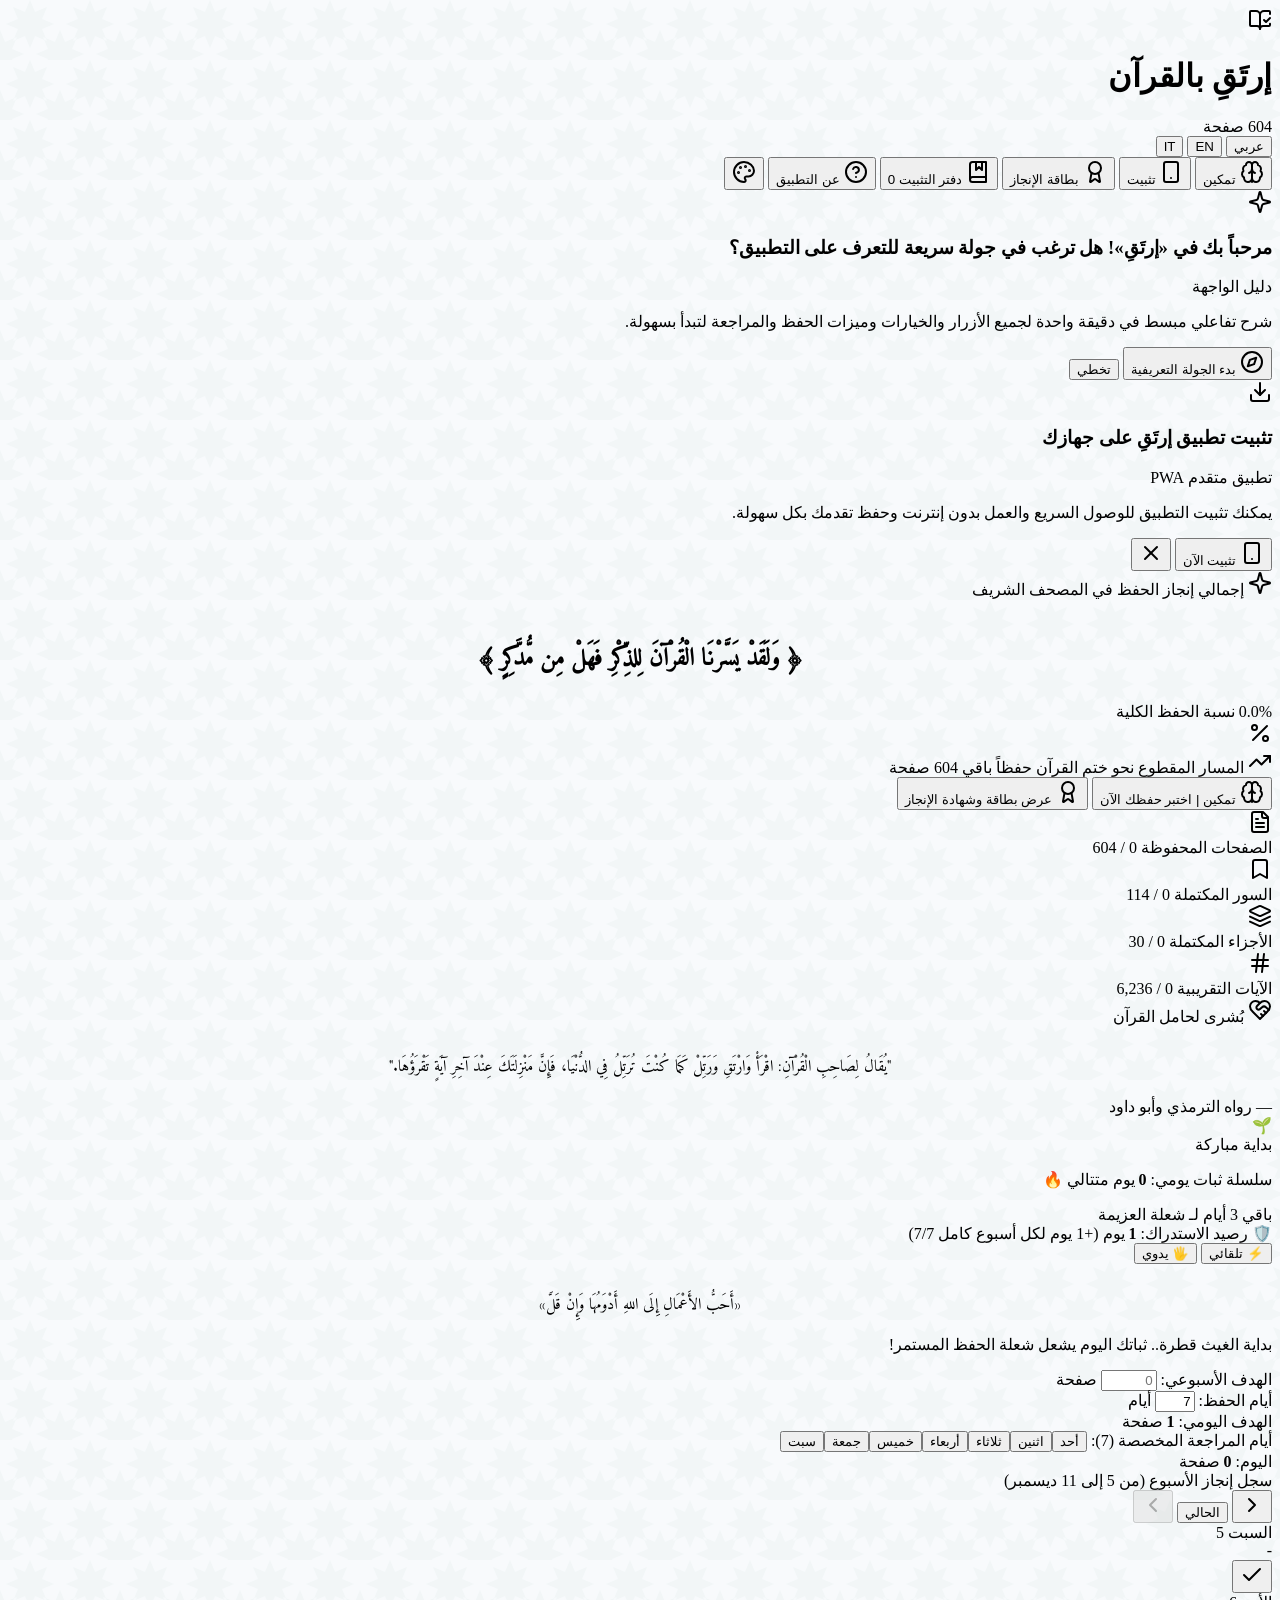
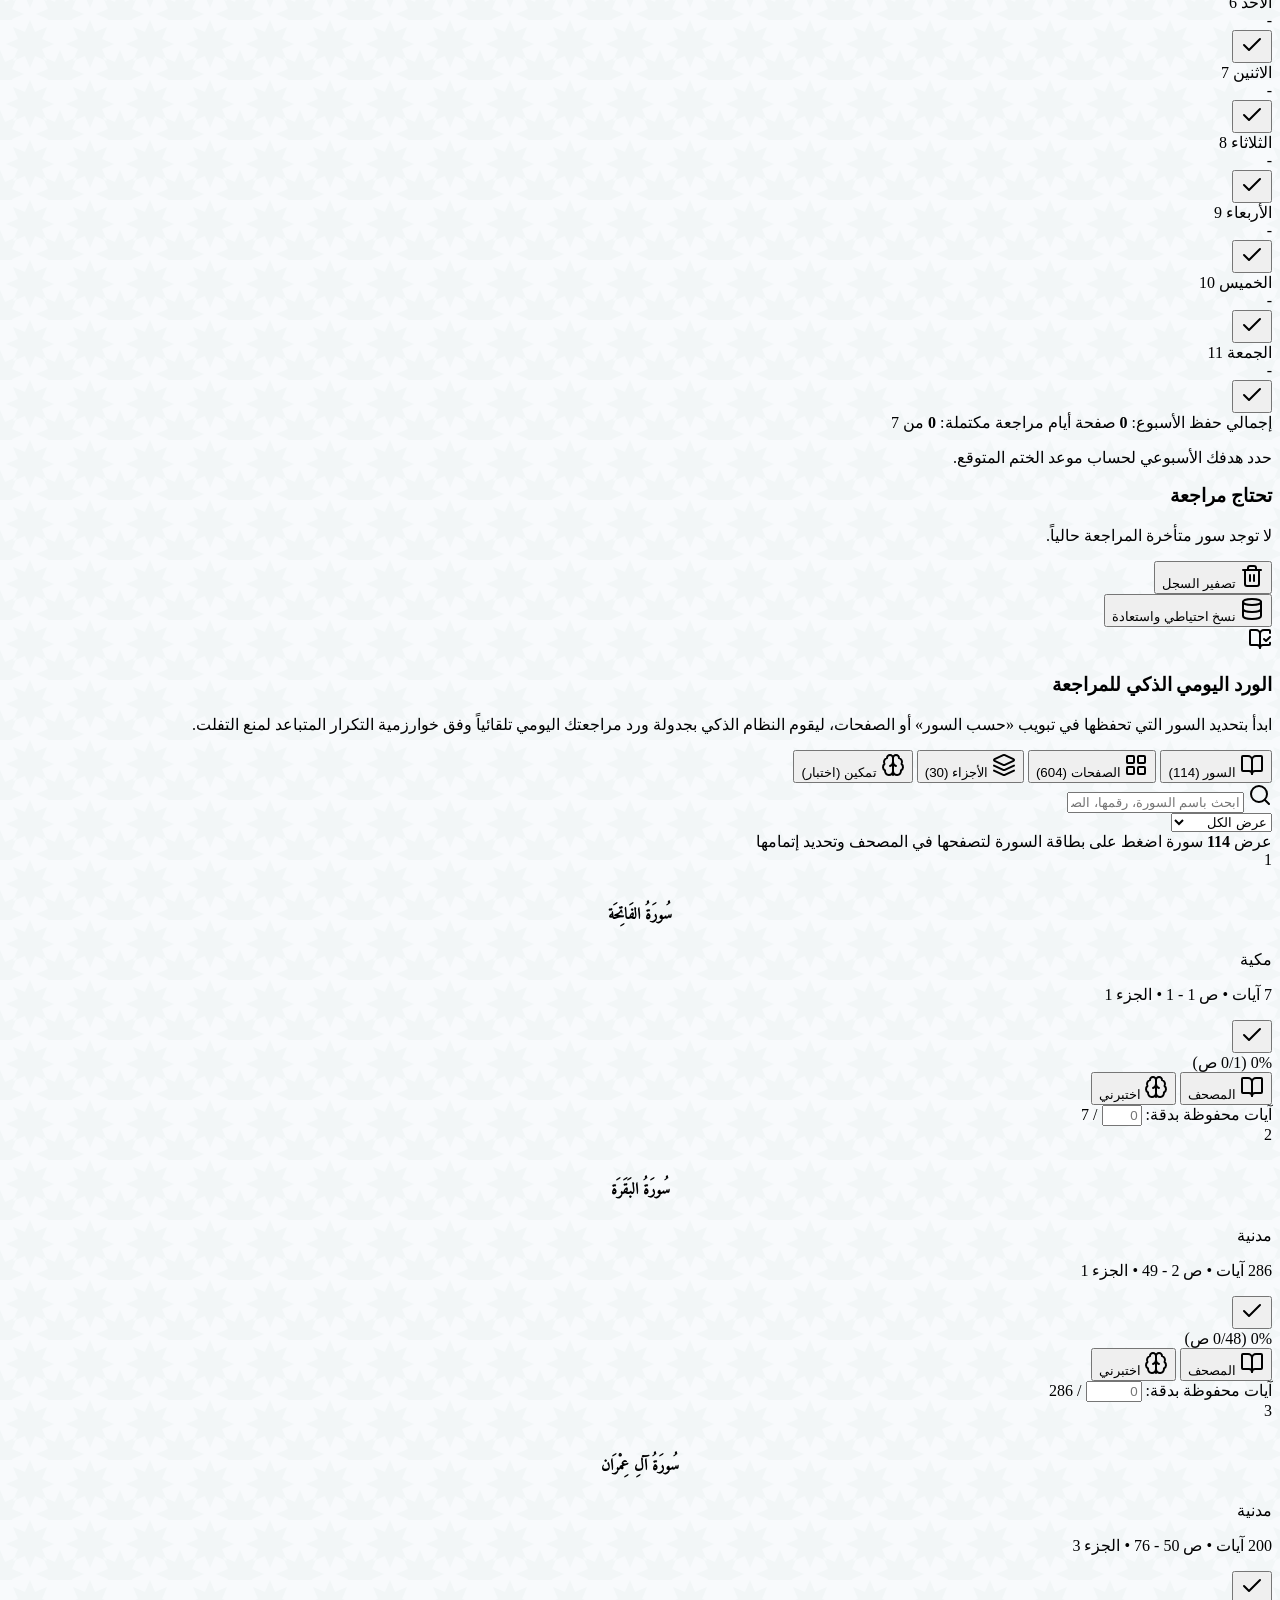
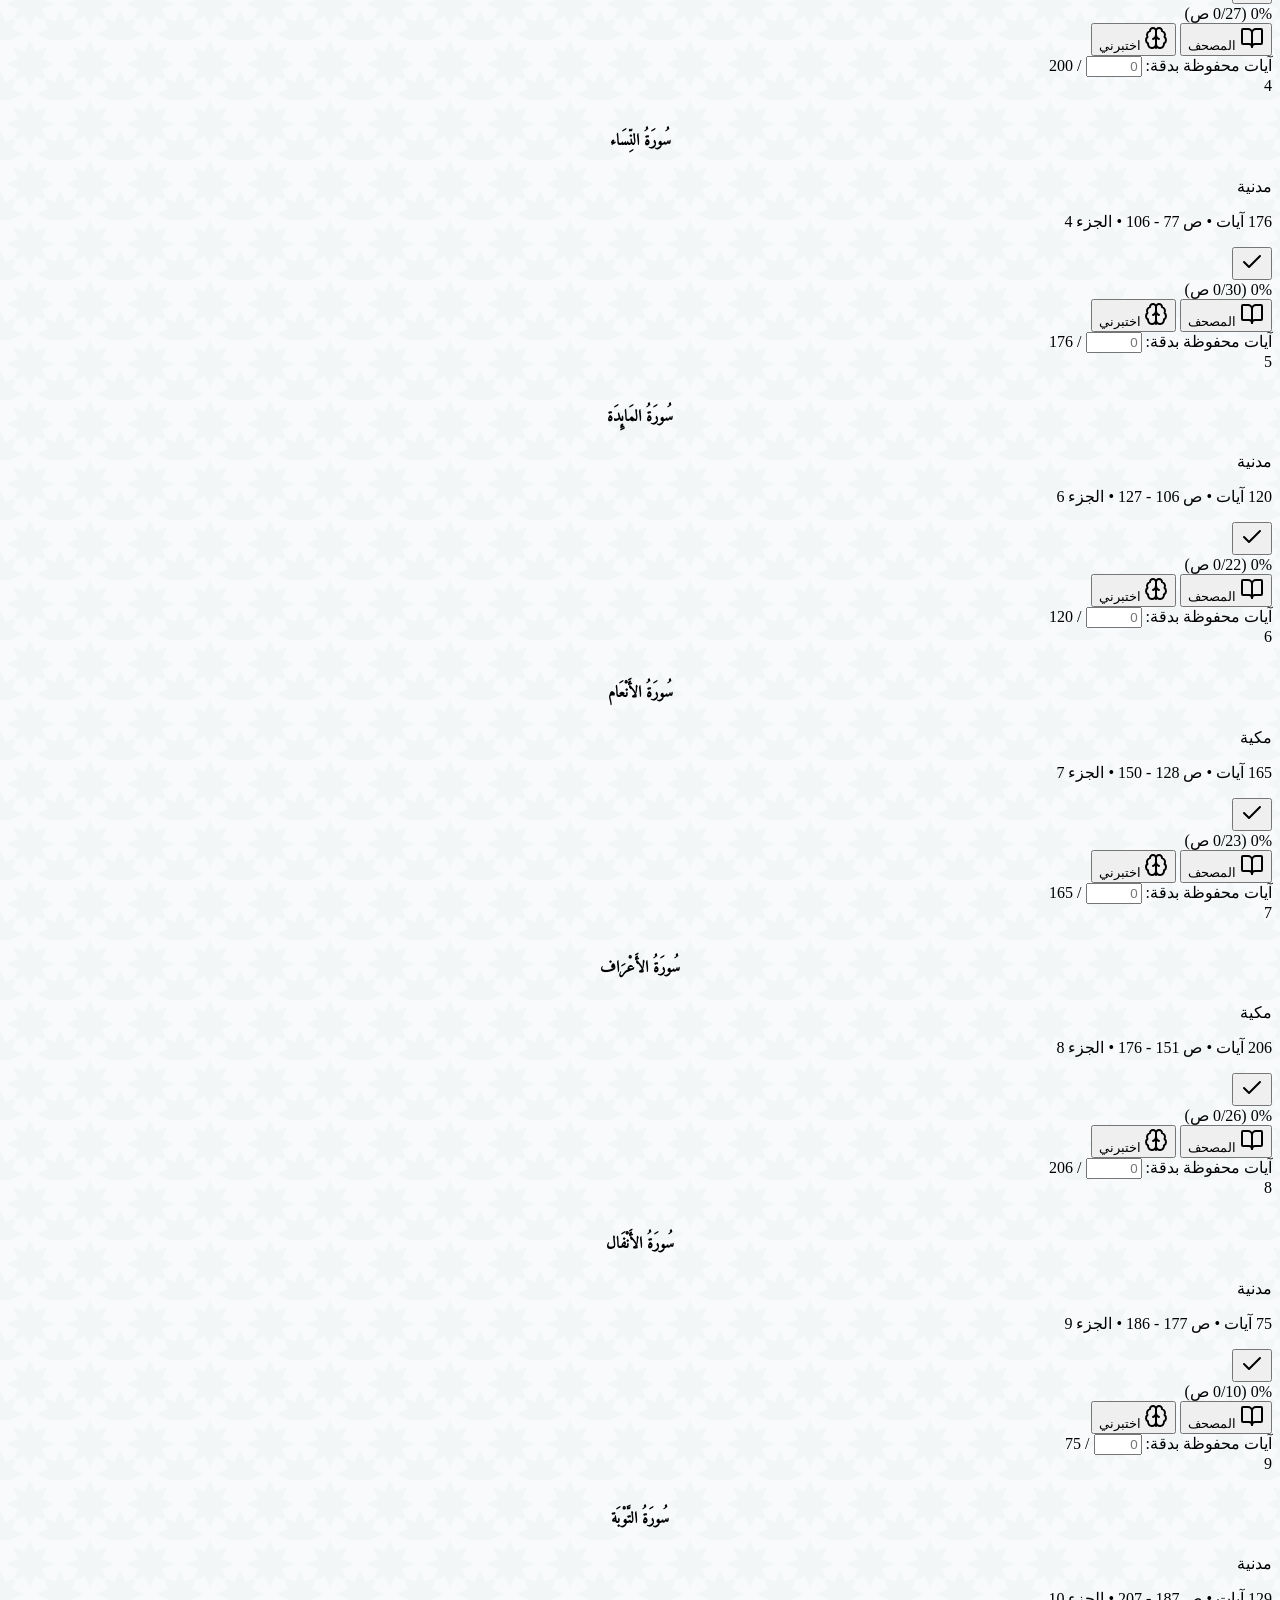
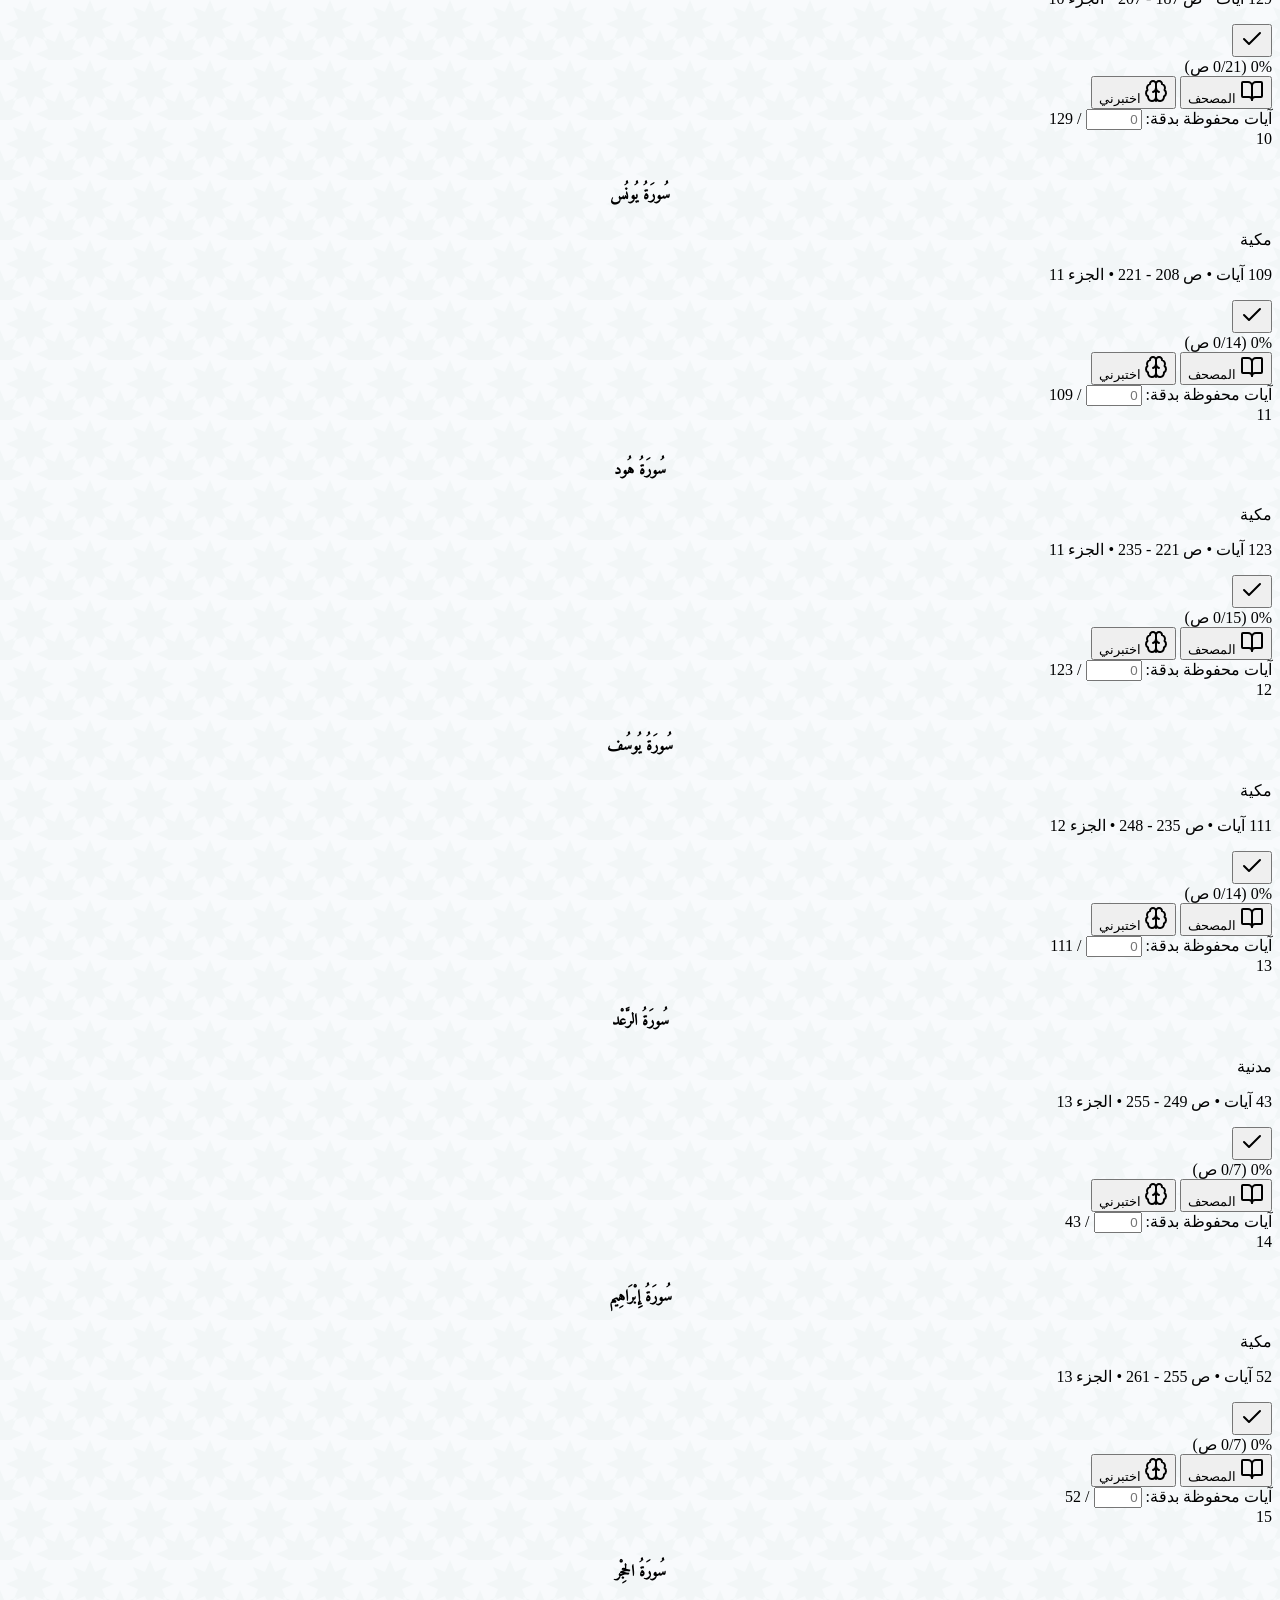
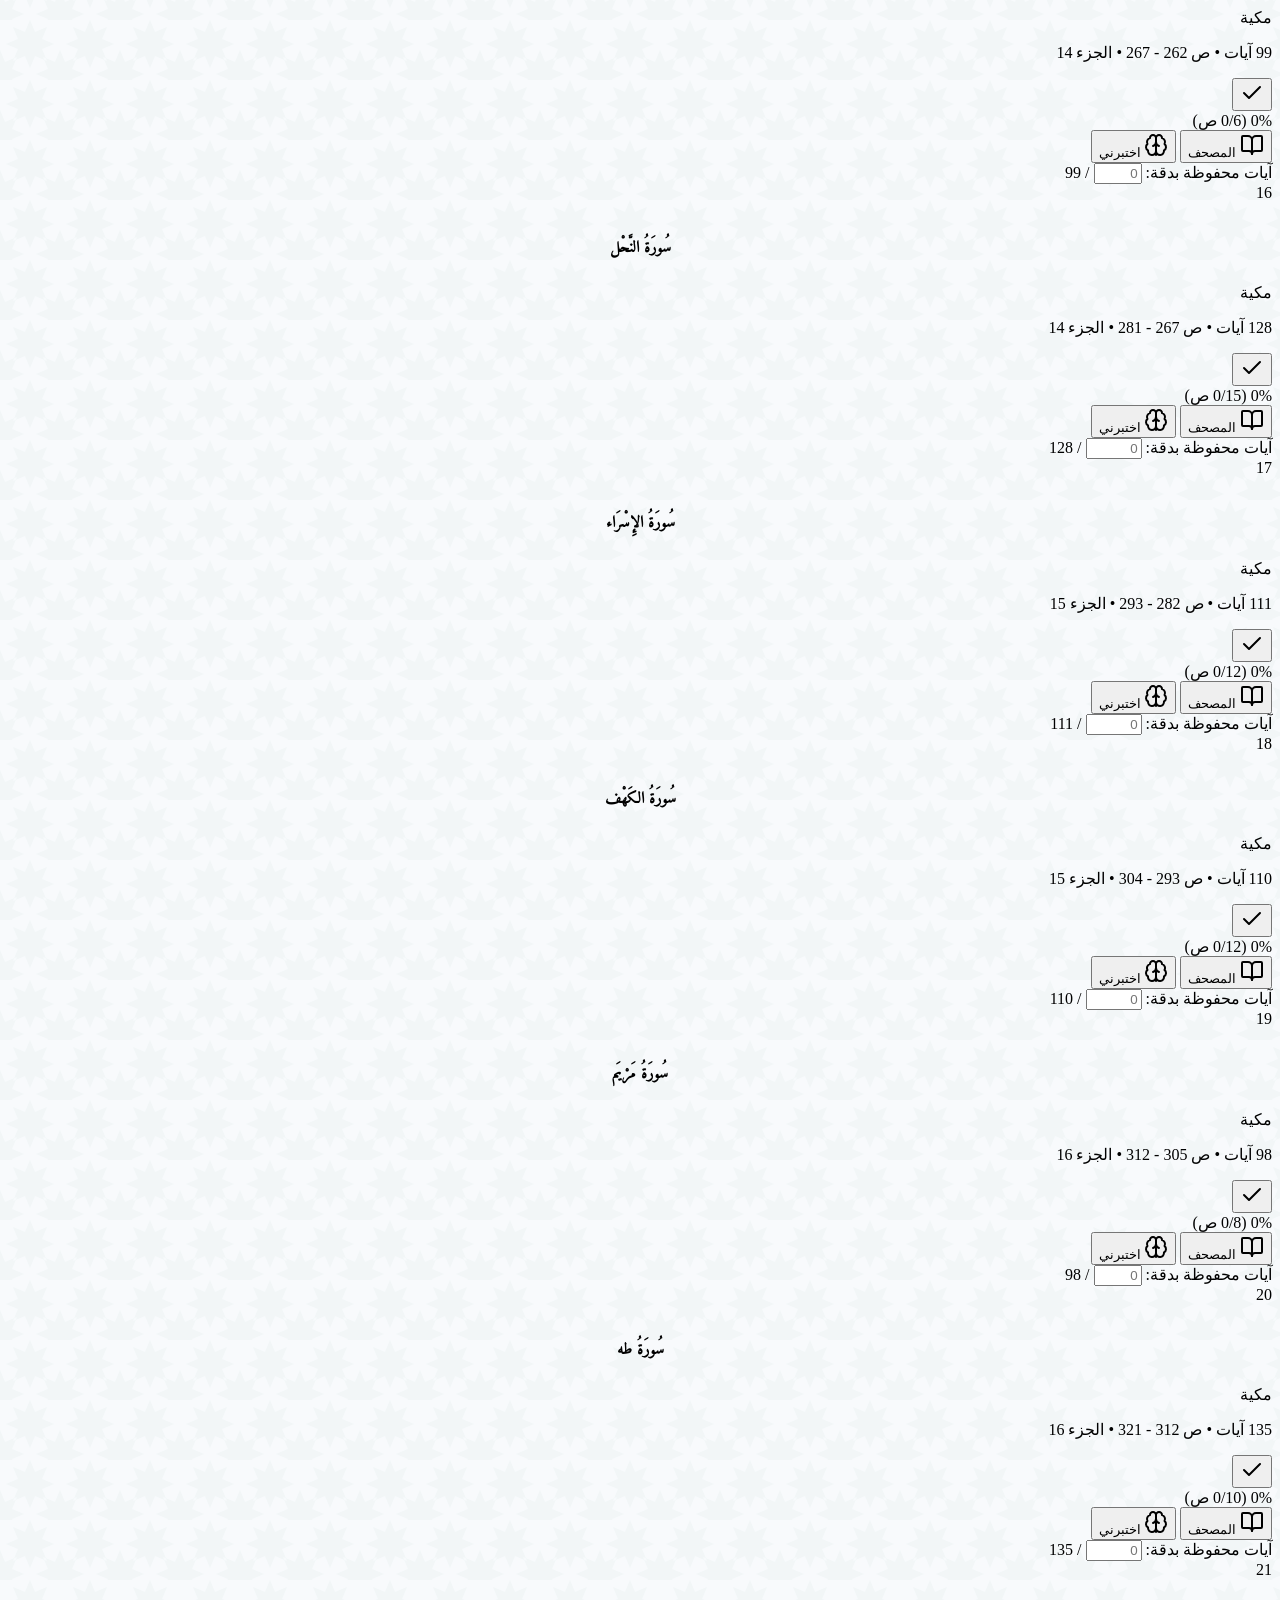
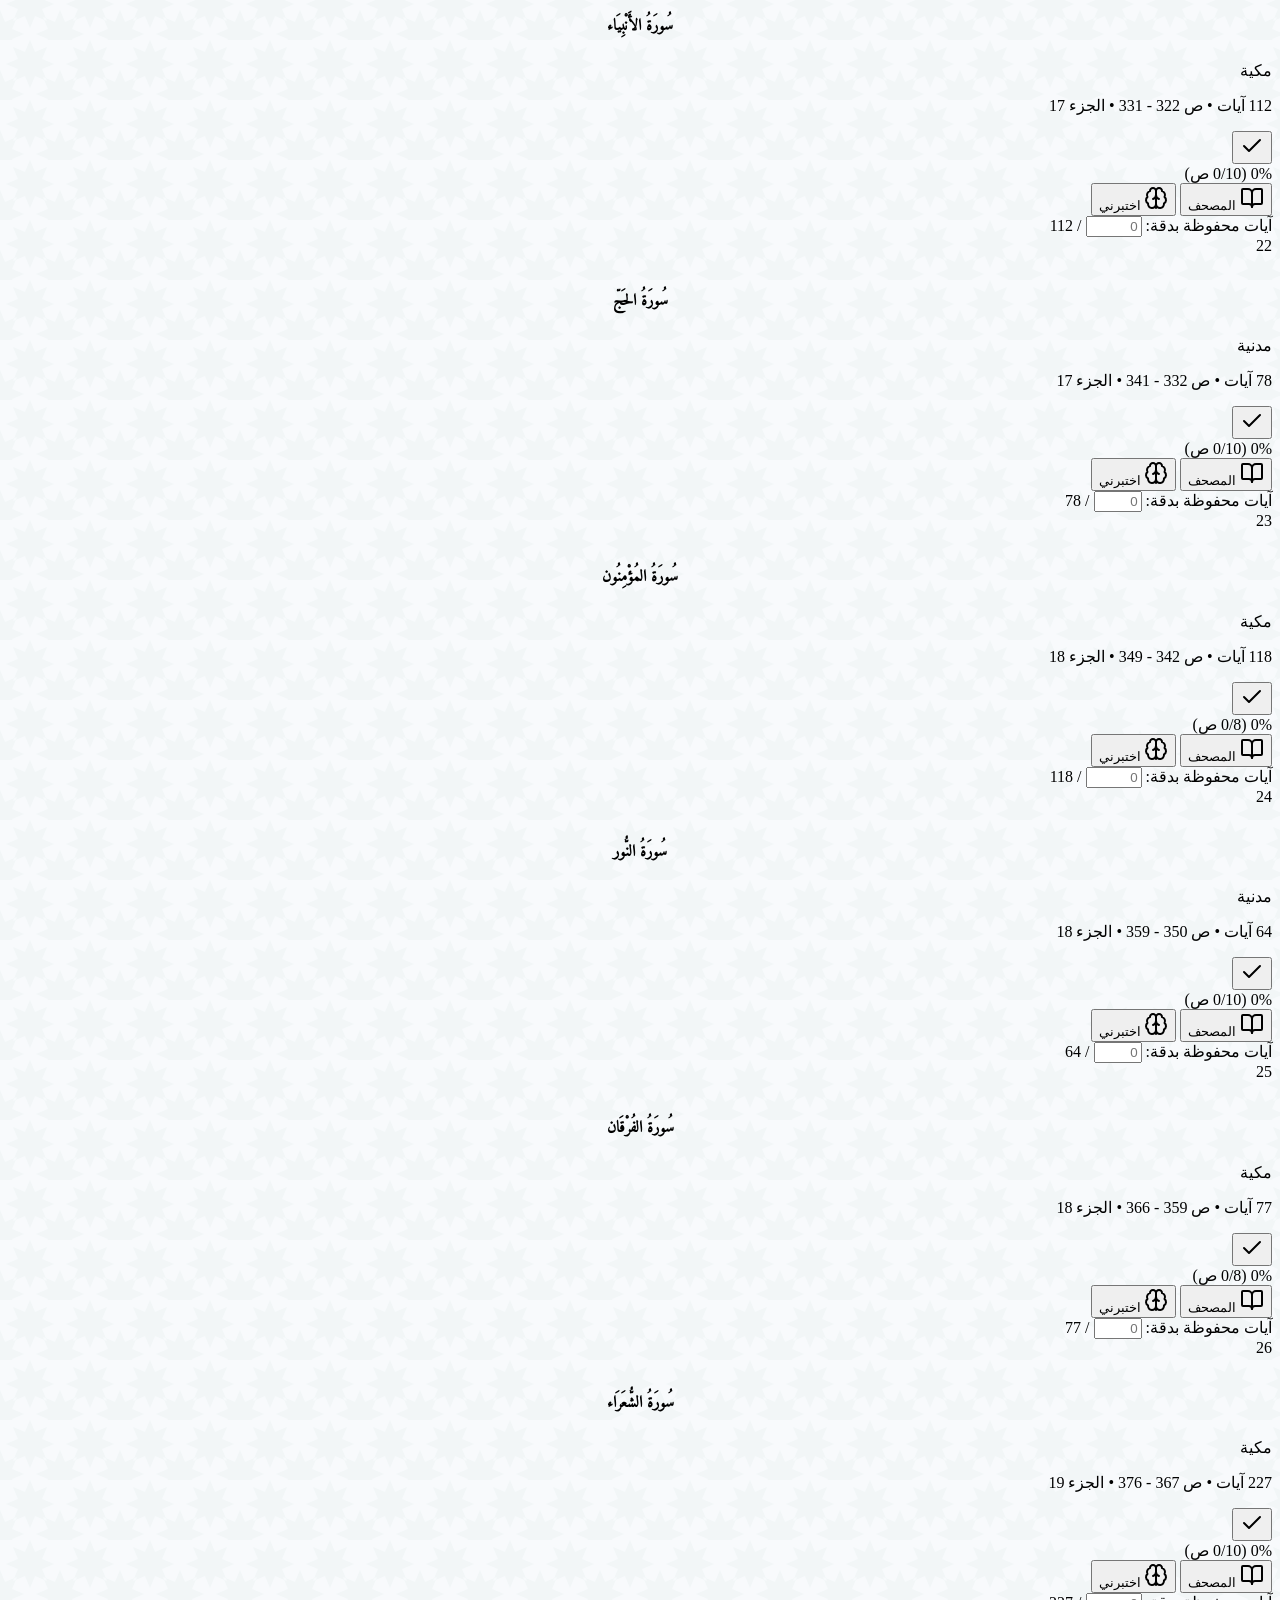
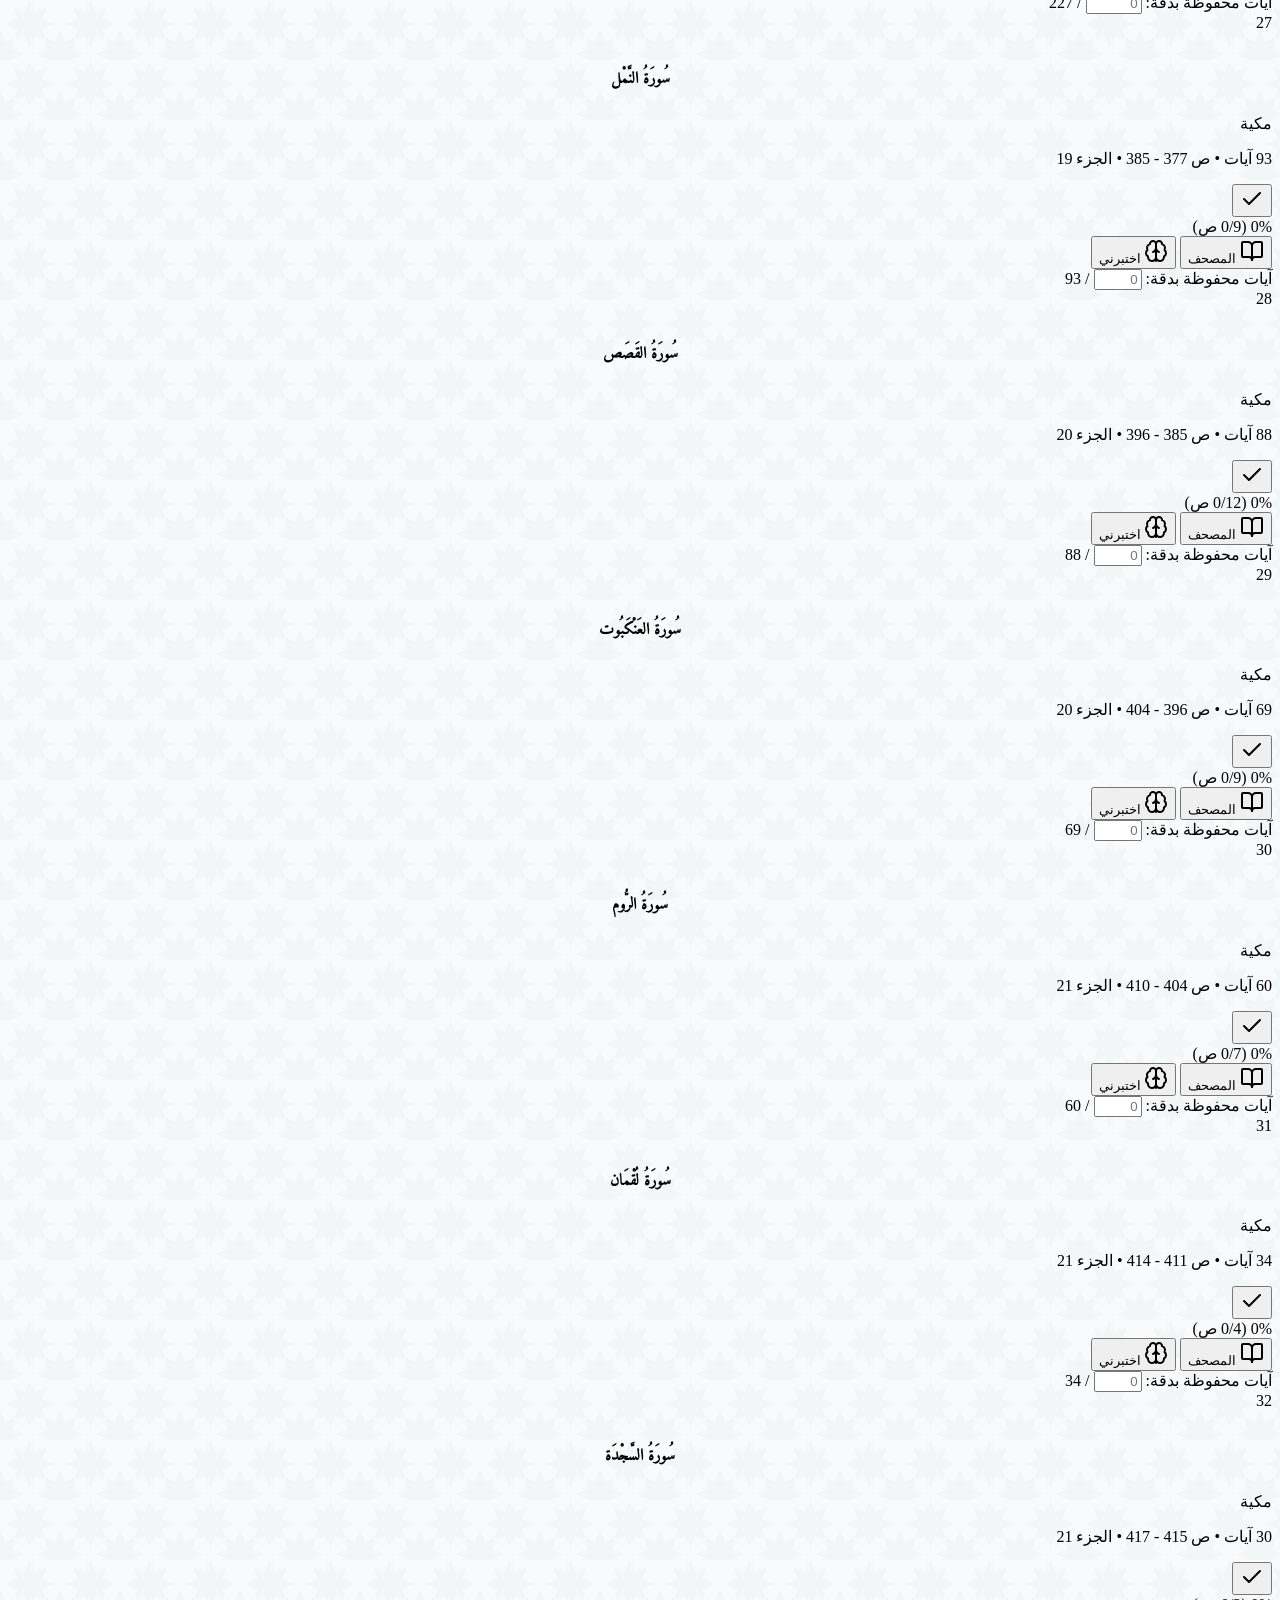
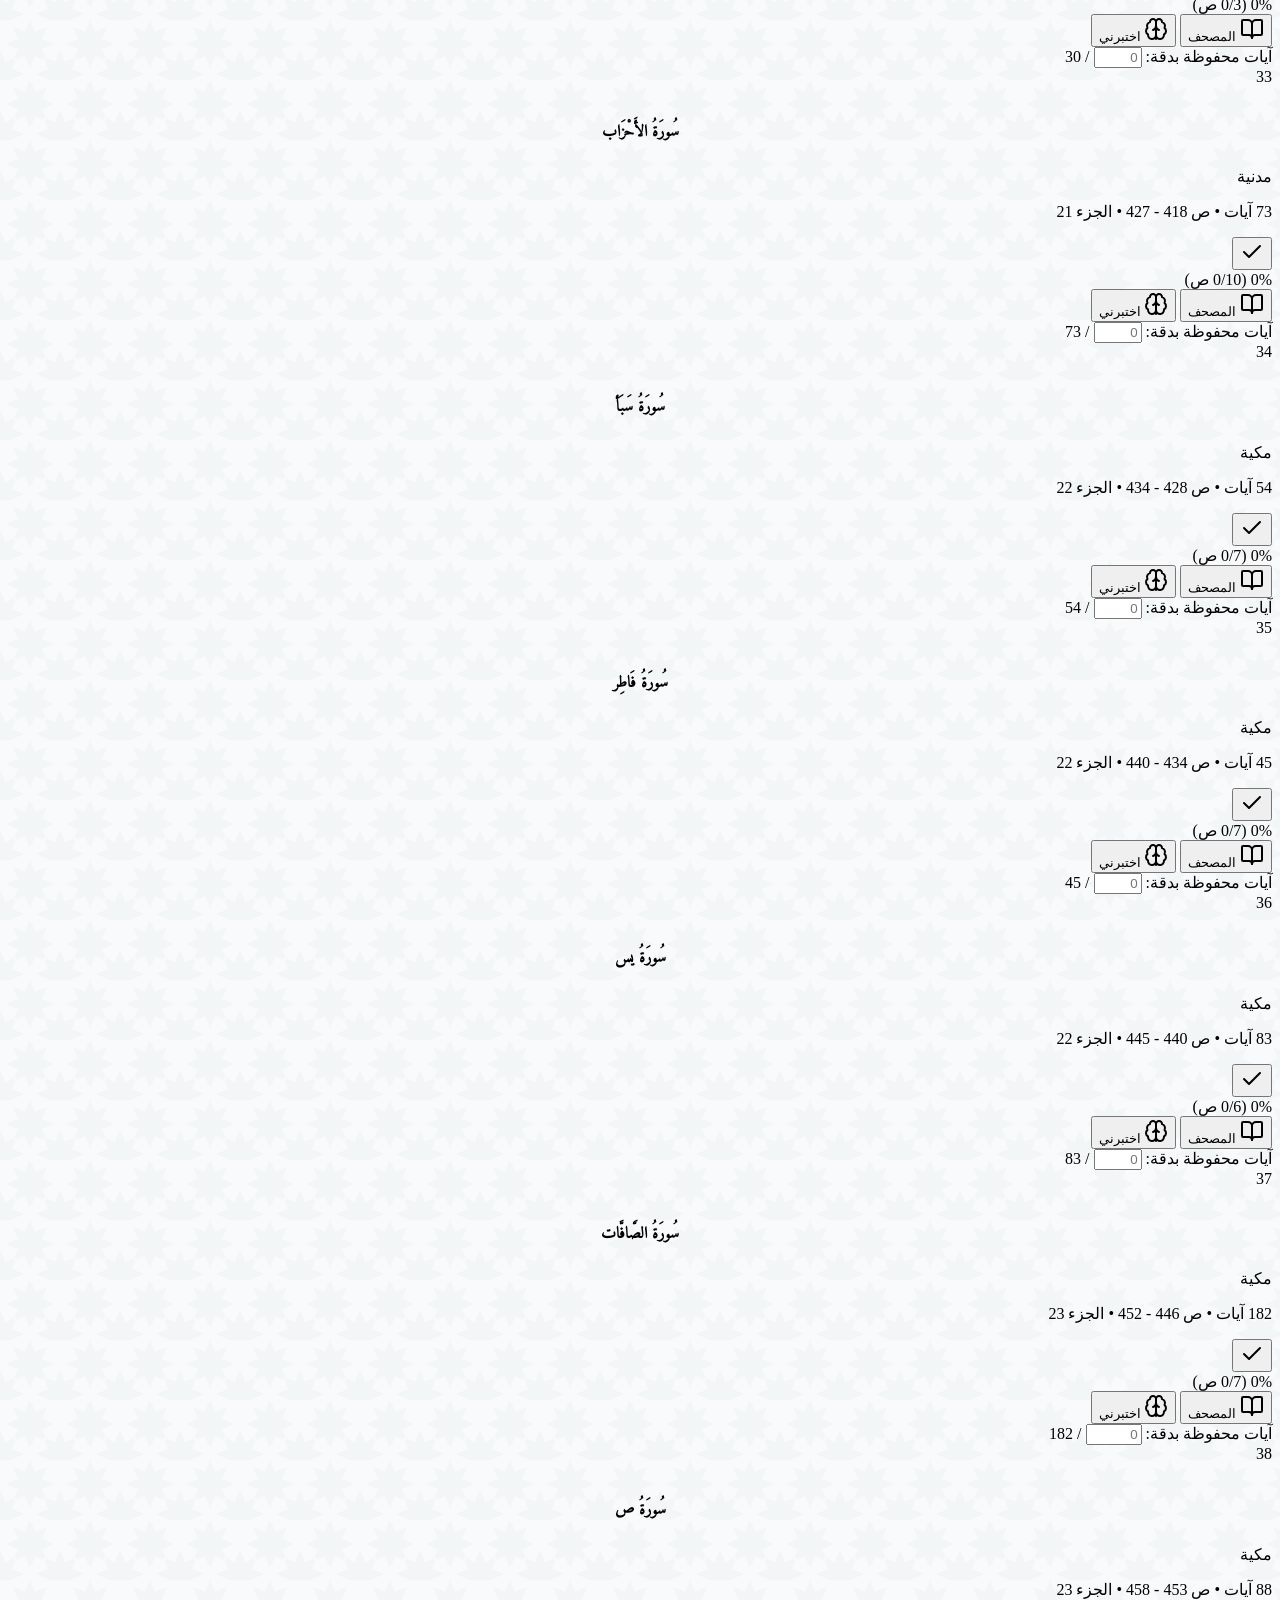
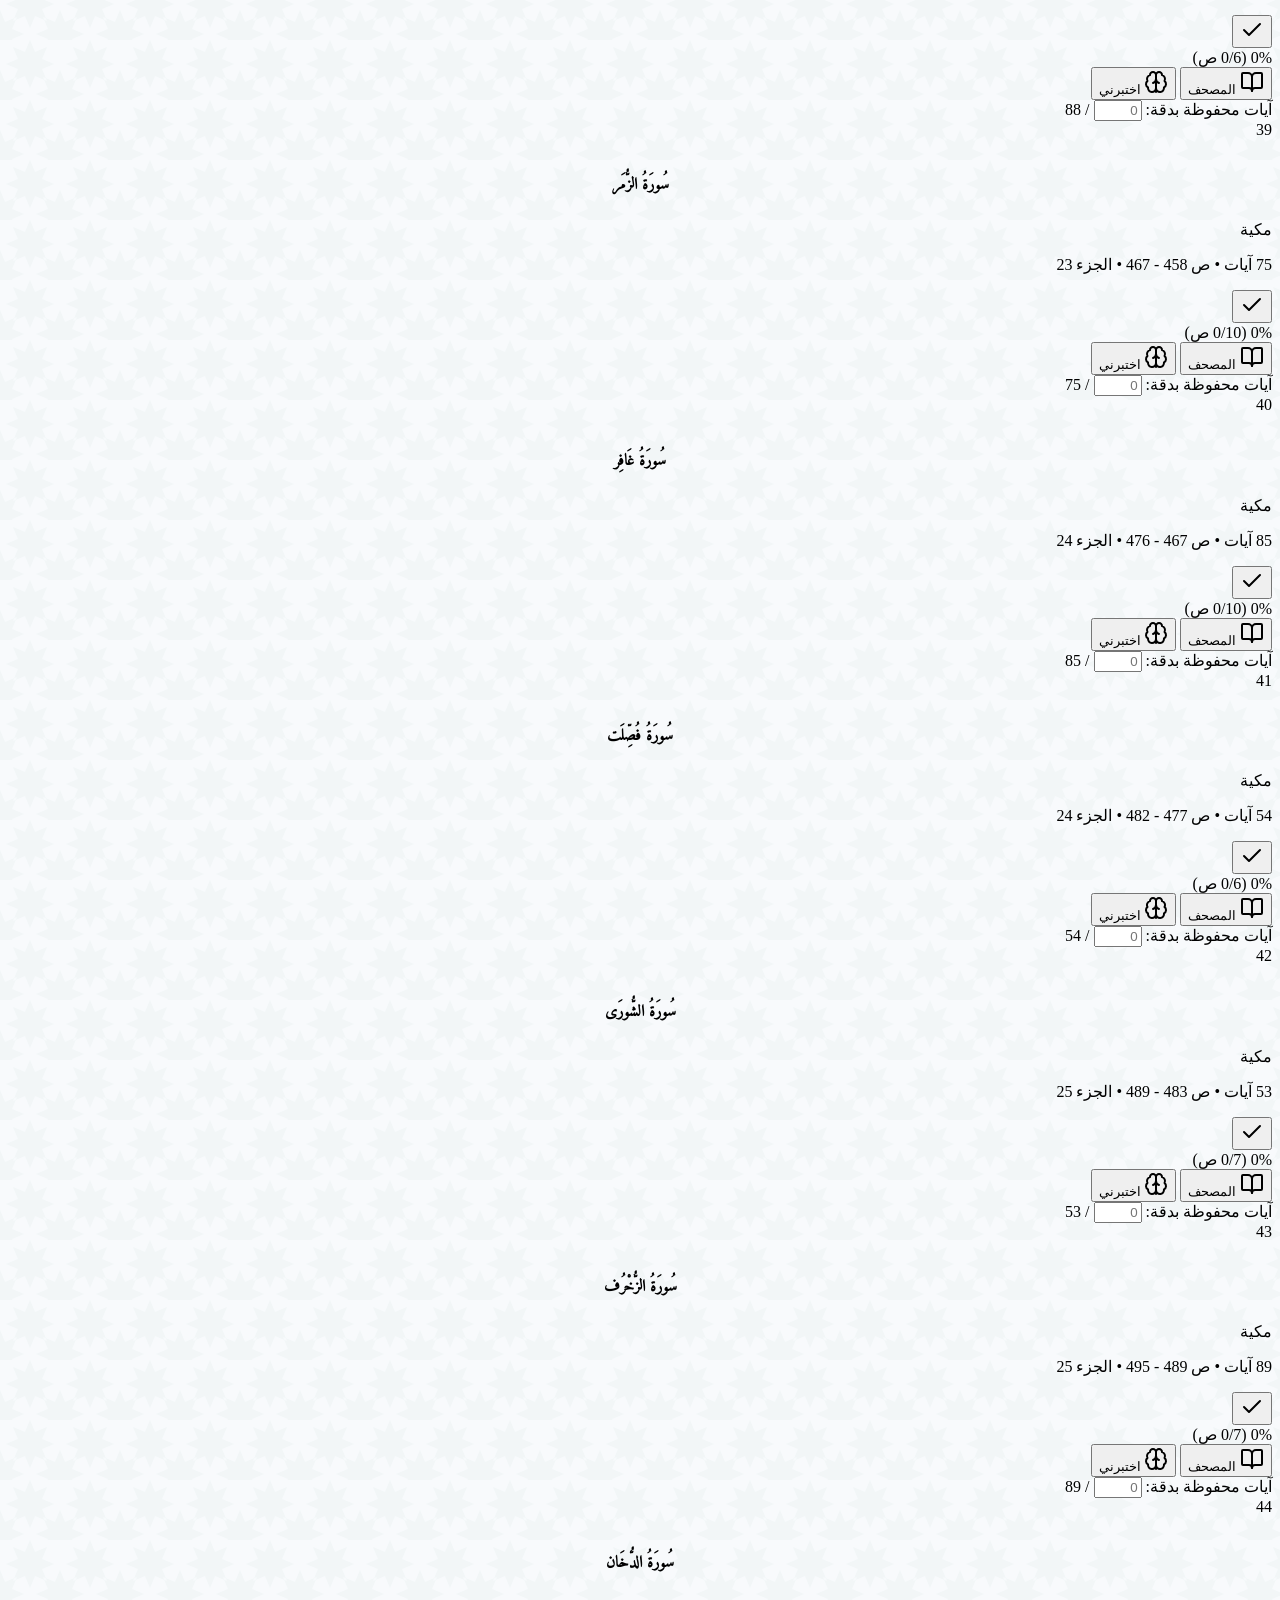
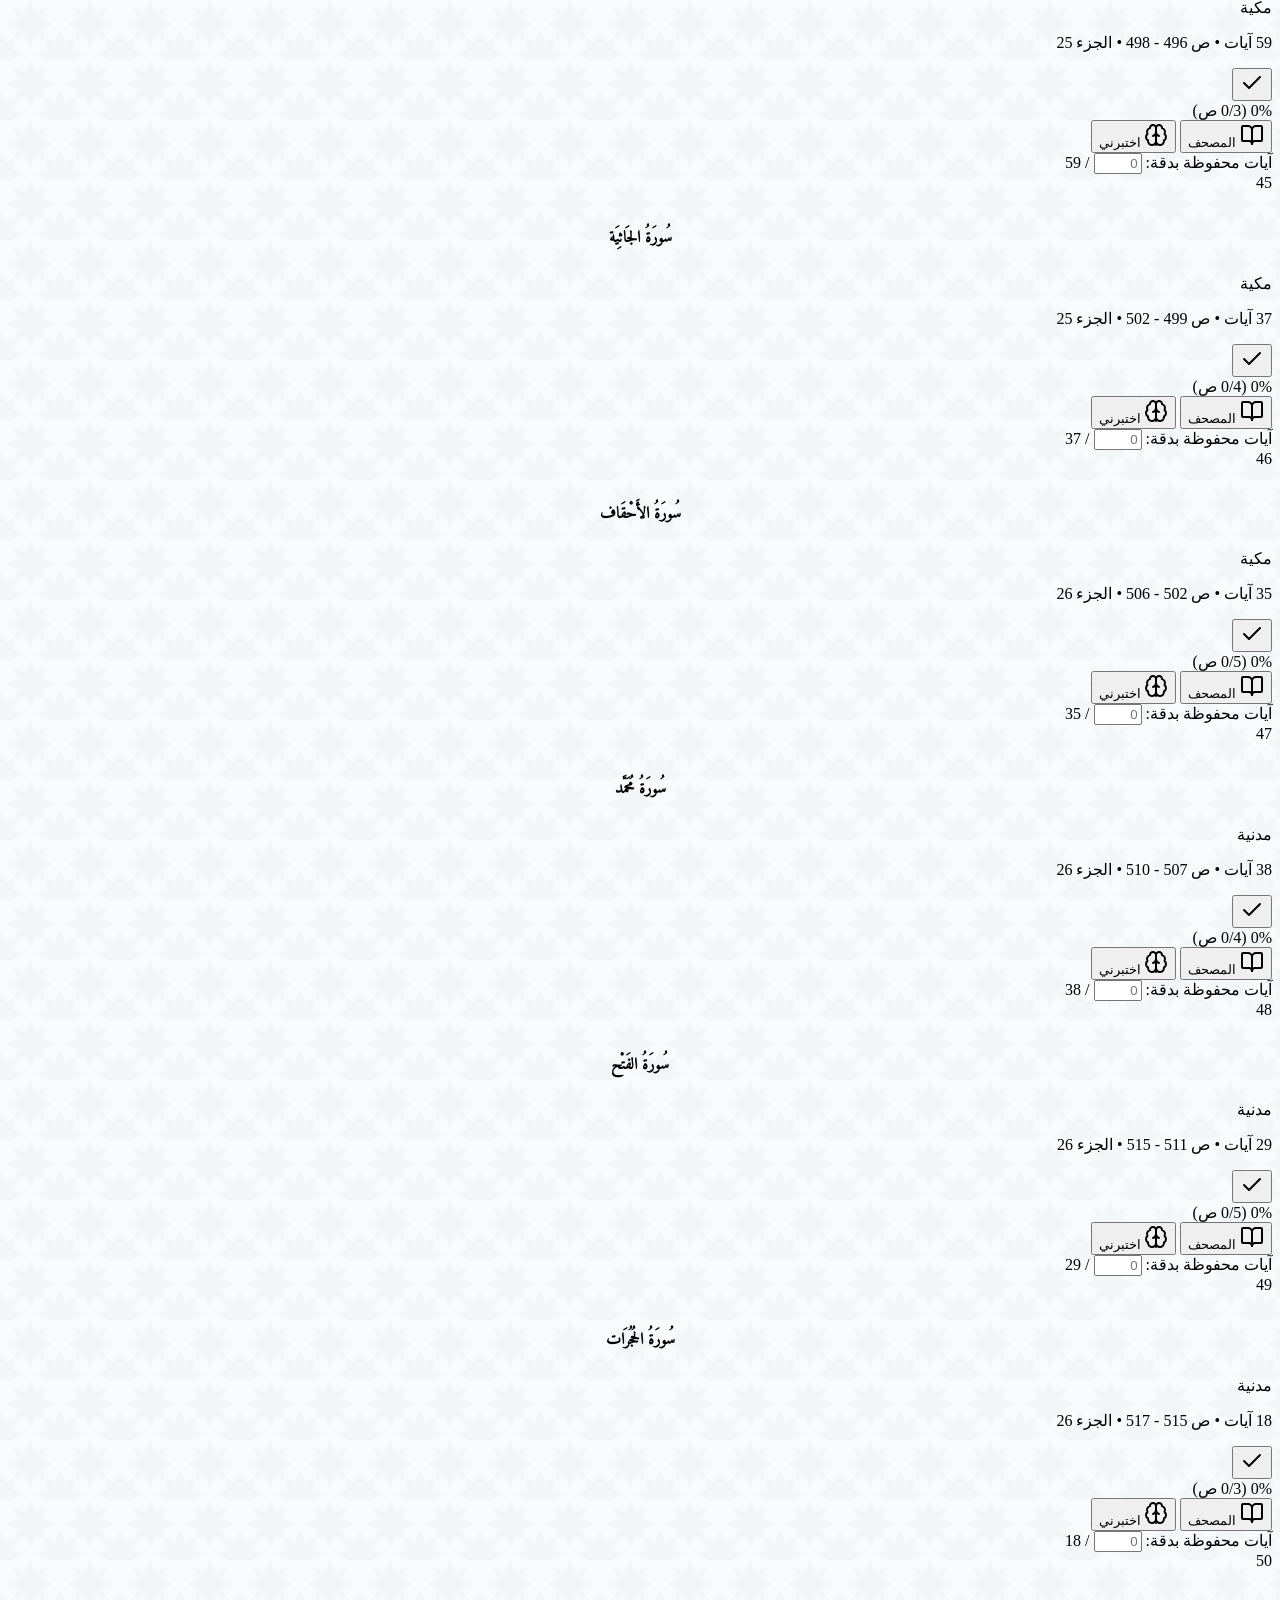
==== commit 0bd53bfe: "refactor: remove daily ward notification button, modal, and background polling" ====
--- a/index.html
+++ b/index.html
@@ -188,14 +188,6 @@
           <span data-i18n="about_app" class="hidden md:inline">عن التطبيق</span>
         </button>
 
-        <button id="btnRemindersModal"
-          class="relative p-1.5 sm:p-2 rounded-xl text-slate-600 dark:text-slate-300 hover:bg-slate-100 dark:hover:bg-slate-800 border border-slate-200 dark:border-slate-800 transition active:scale-95 flex items-center justify-center"
-          title="منبه ورد الحفظ والمراجعة" data-i18n-title="reminders_title">
-          <i data-lucide="bell" class="w-4 h-4"></i>
-          <span id="reminderActiveDot"
-            class="hidden absolute top-1 right-1 w-2 h-2 rounded-full bg-emerald-500 ring-2 ring-white dark:ring-slate-900"></span>
-        </button>
-
         <button id="btnThemeToggle"
           class="p-1.5 sm:p-2 rounded-xl text-slate-600 dark:text-slate-300 hover:bg-slate-100 dark:hover:bg-slate-800 border border-slate-200 dark:border-slate-800 transition active:scale-95 flex items-center justify-center"
           title="تبديل النمط" data-i18n-title="theme_toggle_title">
@@ -1649,107 +1641,6 @@
     </div>
   </div>
 
-  <!-- Reminders / Daily Notifications Modal -->
-  <div id="remindersModal"
-    class="fixed inset-0 z-50 bg-slate-900/60 backdrop-blur-sm hidden flex items-end sm:items-center justify-center p-0 sm:p-4 mobile-bottom-sheet font-sans">
-    <div
-      class="bg-white dark:bg-slate-900 rounded-t-3xl sm:rounded-3xl max-w-lg w-full p-5 sm:p-6 shadow-2xl border border-slate-200 dark:border-slate-800 space-y-4 max-h-[90vh] overflow-y-auto">
-      <div class="drag-handle-pill sm:hidden"></div>
-      <div class="flex items-center justify-between pb-3 border-b border-slate-100 dark:border-slate-800">
-        <div class="flex items-center gap-2.5">
-          <div
-            class="w-10 h-10 rounded-2xl bg-emerald-50 dark:bg-emerald-950/60 text-emerald-600 dark:text-emerald-400 flex items-center justify-center border border-emerald-200 dark:border-emerald-800">
-            <i data-lucide="bell" class="w-5 h-5"></i>
-          </div>
-          <div>
-            <h3 data-i18n="reminders_modal_title" class="font-bold text-slate-900 dark:text-white text-base">منبه ورد الحفظ والمراجعة</h3>
-            <p data-i18n="reminders_modal_sub" class="text-xs text-slate-500 dark:text-slate-400">تذكير يومي لطيف لتثبيت الورد ومنع التفلت</p>
-          </div>
-        </div>
-        <button id="btnCloseRemindersModal"
-          class="p-1.5 rounded-xl hover:bg-slate-100 dark:hover:bg-slate-800 text-slate-400">
-          <i data-lucide="x" class="w-5 h-5"></i>
-        </button>
-      </div>
-
-      <!-- Toggle reminder -->
-      <div
-        class="p-4 rounded-2xl bg-slate-50 dark:bg-slate-800/60 border border-slate-200/80 dark:border-slate-700/80 flex items-center justify-between gap-3">
-        <div class="space-y-0.5">
-          <label for="chkReminderEnabled" data-i18n="reminders_enable_label" class="text-sm font-bold text-slate-900 dark:text-white cursor-pointer">تفعيل التنبيه اليومي</label>
-          <p data-i18n="reminders_enable_desc" class="text-xs text-slate-500 dark:text-slate-400">إشعار محلي بالمتصفح يذكرك بورد اليوم والسور المستحقة</p>
-        </div>
-        <label class="relative inline-flex items-center cursor-pointer">
-          <input type="checkbox" id="chkReminderEnabled" class="sr-only peer">
-          <div
-            class="w-11 h-6 bg-slate-300 peer-focus:outline-none rounded-full peer dark:bg-slate-700 peer-checked:after:translate-x-full peer-checked:after:border-white after:content-[''] after:absolute after:top-[2px] after:left-[2px] after:bg-white after:border-slate-300 after:border after:rounded-full after:h-5 after:w-5 after:transition-all peer-checked:bg-emerald-600">
-          </div>
-        </label>
-      </div>
-
-      <!-- Time input & presets -->
-      <div class="space-y-3">
-        <label data-i18n="reminders_time_label" class="block text-xs font-bold text-slate-700 dark:text-slate-300">وقت التنبيه اليومي:</label>
-        <div class="flex items-center gap-3">
-          <div class="relative flex-1">
-            <input type="time" id="reminderTimeInput" value="09:00"
-              class="w-full px-4 py-2.5 rounded-xl text-center font-bold text-base bg-white dark:bg-slate-800 border border-slate-200 dark:border-slate-700 focus:outline-none focus:ring-2 focus:ring-emerald-600 text-slate-800 dark:text-slate-100 shadow-sm">
-          </div>
-          <span data-i18n="device_time_hint" class="text-xs text-slate-500 dark:text-slate-400 shrink-0 font-medium">بتوقيت جهازك</span>
-        </div>
-
-        <!-- Quick Presets -->
-        <div class="space-y-1.5">
-          <span data-i18n="quick_presets_label" class="text-[11px] font-bold text-slate-500 dark:text-slate-400">أوقات مقترحة سريعة:</span>
-          <div class="grid grid-cols-2 sm:grid-cols-4 gap-1.5 text-xs">
-            <button type="button" onclick="setQuickReminderTime('05:30')" data-i18n="fajr_preset"
-              class="px-2 py-1.5 rounded-xl bg-slate-100 hover:bg-emerald-50 hover:text-emerald-700 dark:bg-slate-800 dark:hover:bg-emerald-950/50 border border-slate-200 dark:border-slate-700 font-semibold transition text-center">بعد
-              الفجر 05:30</button>
-            <button type="button" onclick="setQuickReminderTime('09:00')" data-i18n="duha_preset"
-              class="px-2 py-1.5 rounded-xl bg-slate-100 hover:bg-emerald-50 hover:text-emerald-700 dark:bg-slate-800 dark:hover:bg-emerald-950/50 border border-slate-200 dark:border-slate-700 font-semibold transition text-center">الضحى
-              09:00</button>
-            <button type="button" onclick="setQuickReminderTime('16:30')" data-i18n="asr_preset"
-              class="px-2 py-1.5 rounded-xl bg-slate-100 hover:bg-emerald-50 hover:text-emerald-700 dark:bg-slate-800 dark:hover:bg-emerald-950/50 border border-slate-200 dark:border-slate-700 font-semibold transition text-center">العصر
-              16:30</button>
-            <button type="button" onclick="setQuickReminderTime('21:00')" data-i18n="isha_preset"
-              class="px-2 py-1.5 rounded-xl bg-slate-100 hover:bg-emerald-50 hover:text-emerald-700 dark:bg-slate-800 dark:hover:bg-emerald-950/50 border border-slate-200 dark:border-slate-700 font-semibold transition text-center">العشاء
-              21:00</button>
-          </div>
-        </div>
-      </div>
-
-      <!-- Browser permission status box -->
-      <div id="reminderPermissionBox"
-        class="p-3.5 rounded-2xl bg-amber-50 dark:bg-amber-950/40 border border-amber-200 dark:border-amber-800/60 text-xs space-y-2">
-        <div class="flex items-center justify-between gap-2">
-          <div class="flex items-center gap-1.5 text-amber-800 dark:text-amber-300 font-bold">
-            <i data-lucide="info" class="w-4 h-4 shrink-0 text-amber-600"></i>
-            <span id="reminderPermStatusText">إذن إشعارات المتصفح مطلوب لتشغيل المنبه</span>
-          </div>
-          <button id="btnRequestNotificationPerm" type="button" onclick="requestNotificationPermission()"
-            class="px-3 py-1 rounded-xl bg-amber-600 hover:bg-amber-700 text-white font-bold transition text-[11px] shrink-0 active:scale-95">
-            منح الإذن
-          </button>
-        </div>
-        <p class="text-[11px] text-amber-700 dark:text-amber-400 leading-relaxed">
-          تعتمد الإشعارات على ميزة إشعارات الويب المحلية وتعمل تلقائياً أثناء تشغيل التطبيق أو كـ PWA مثبت على جهازك.
-        </p>
-      </div>
-
-      <div class="pt-2 flex items-center justify-between gap-2 border-t border-slate-100 dark:border-slate-800">
-        <button type="button" onclick="testNotificationNow()"
-          class="px-3 py-2 rounded-xl text-xs font-bold text-slate-700 dark:text-slate-300 bg-slate-100 dark:bg-slate-800 hover:bg-slate-200 dark:hover:bg-slate-700 transition flex items-center gap-1.5">
-          <i data-lucide="bell" class="w-3.5 h-3.5"></i>
-          <span data-i18n="test_notification_btn">تجربة إشعار فوري</span>
-        </button>
-        <button type="button" onclick="saveReminderSettingsFromModal()" data-i18n="save_settings"
-          class="px-5 py-2 rounded-xl text-xs font-bold bg-emerald-700 hover:bg-emerald-800 text-white shadow-md transition active:scale-95">
-          حفظ الإعدادات
-        </button>
-      </div>
-    </div>
-  </div>
-
   <!-- Mistakes Notebook Modal (دفتر التثبيت وسجل الأخطاء) -->
   <div id="mistakesModal"
     class="fixed inset-0 z-50 bg-slate-900/60 backdrop-blur-sm hidden flex items-end sm:items-center justify-center p-0 sm:p-4 font-sans mobile-bottom-sheet">
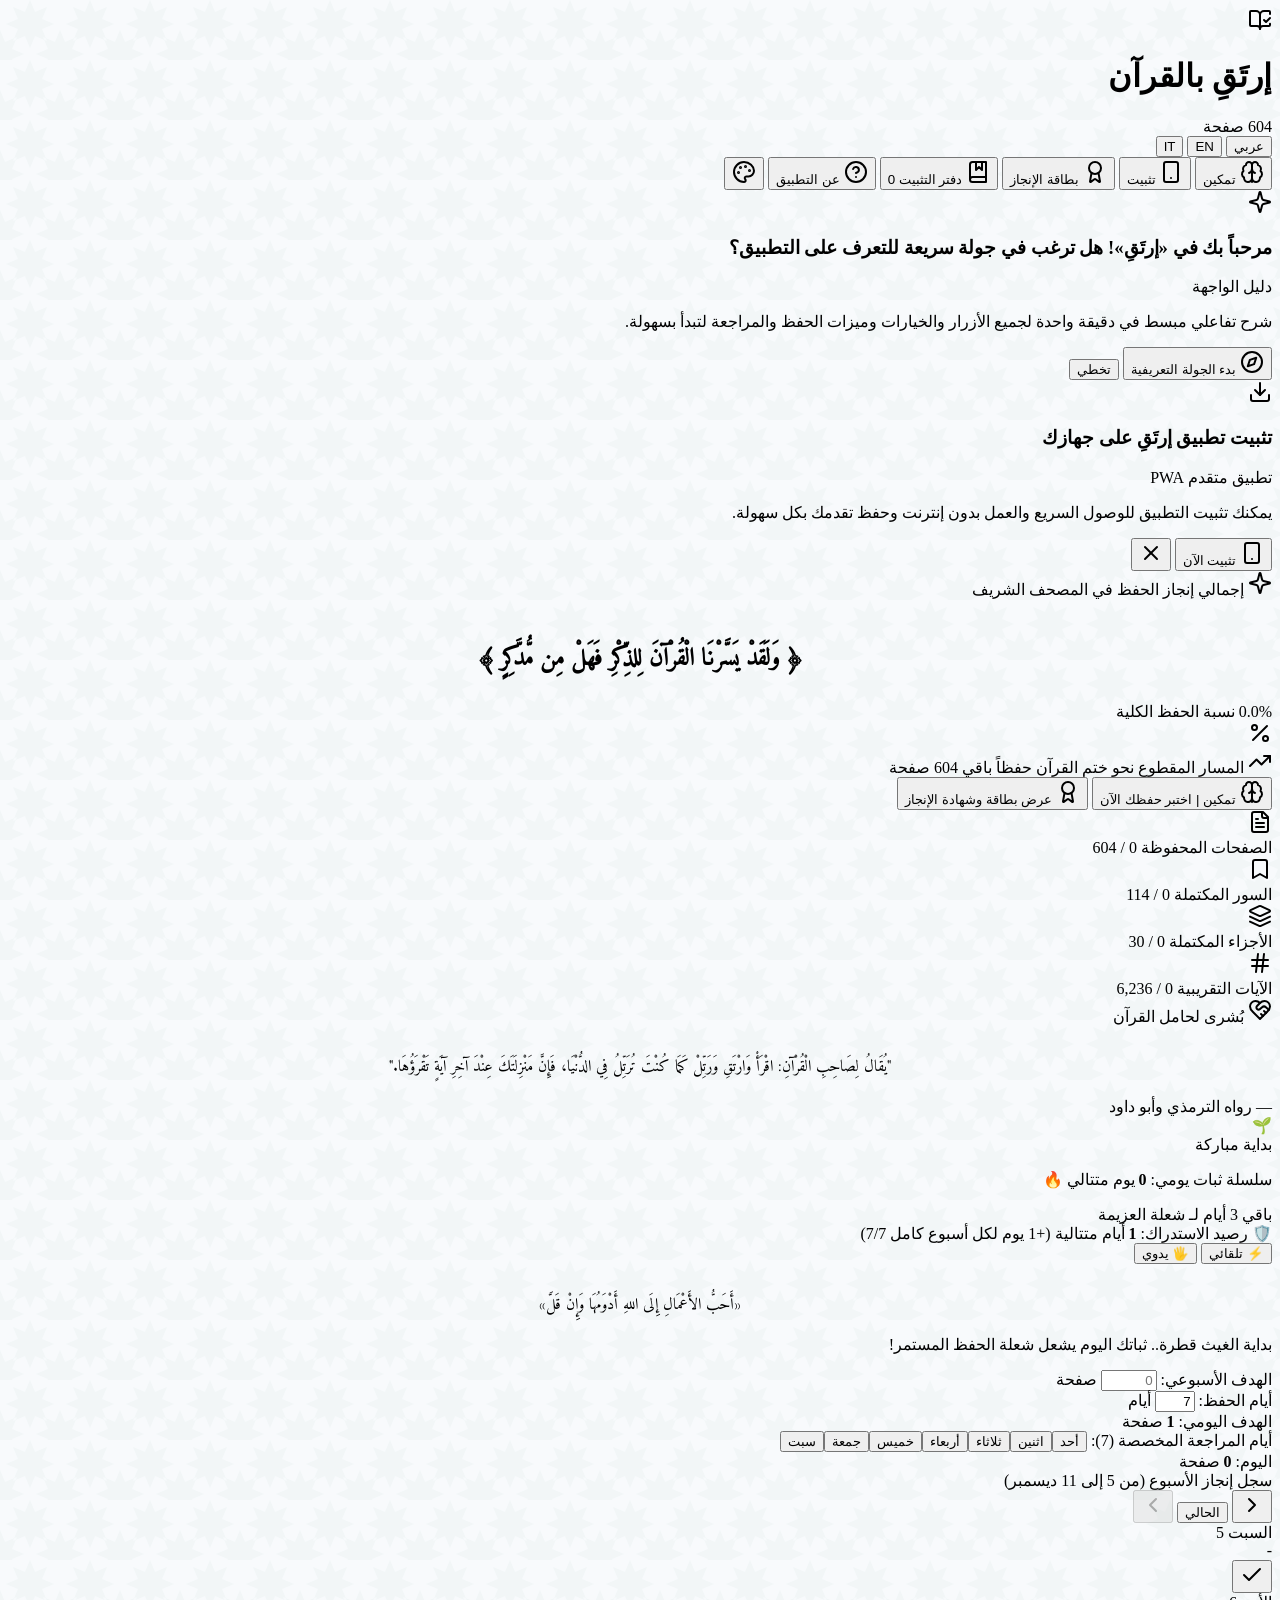
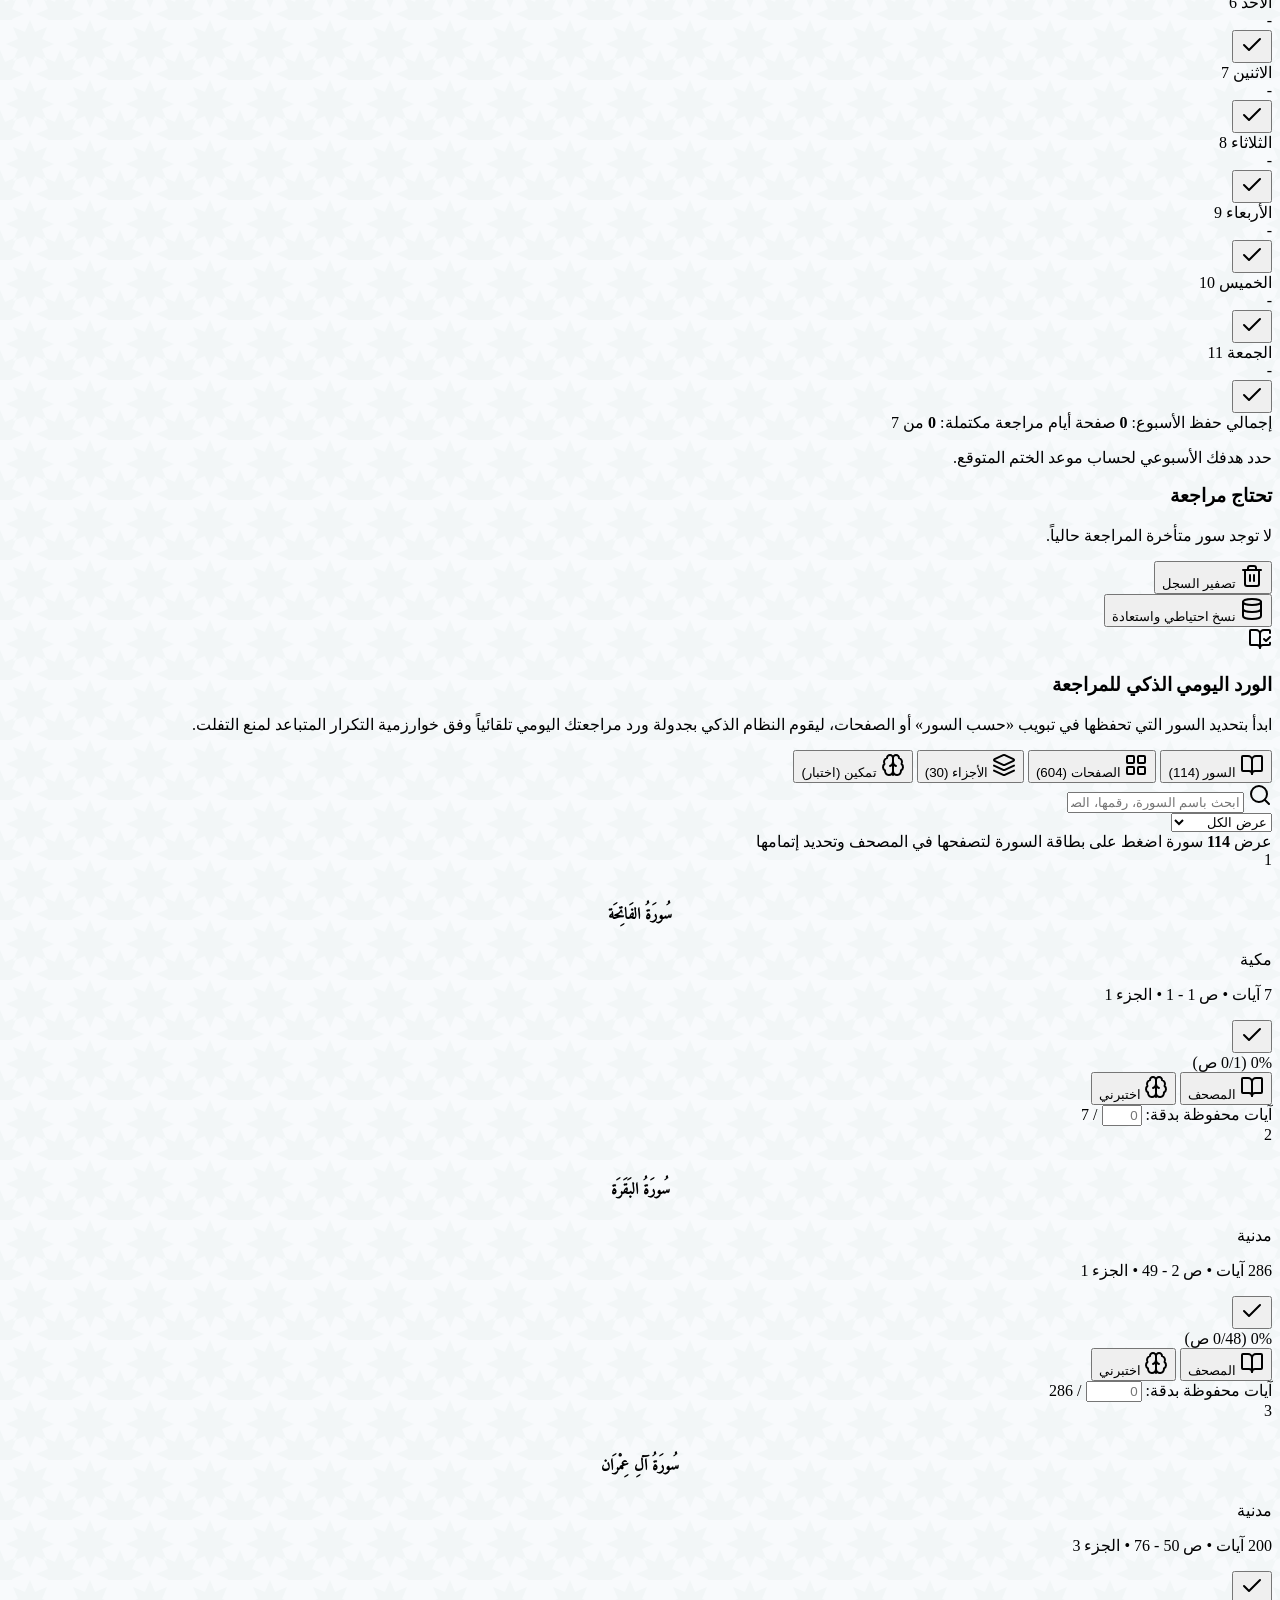
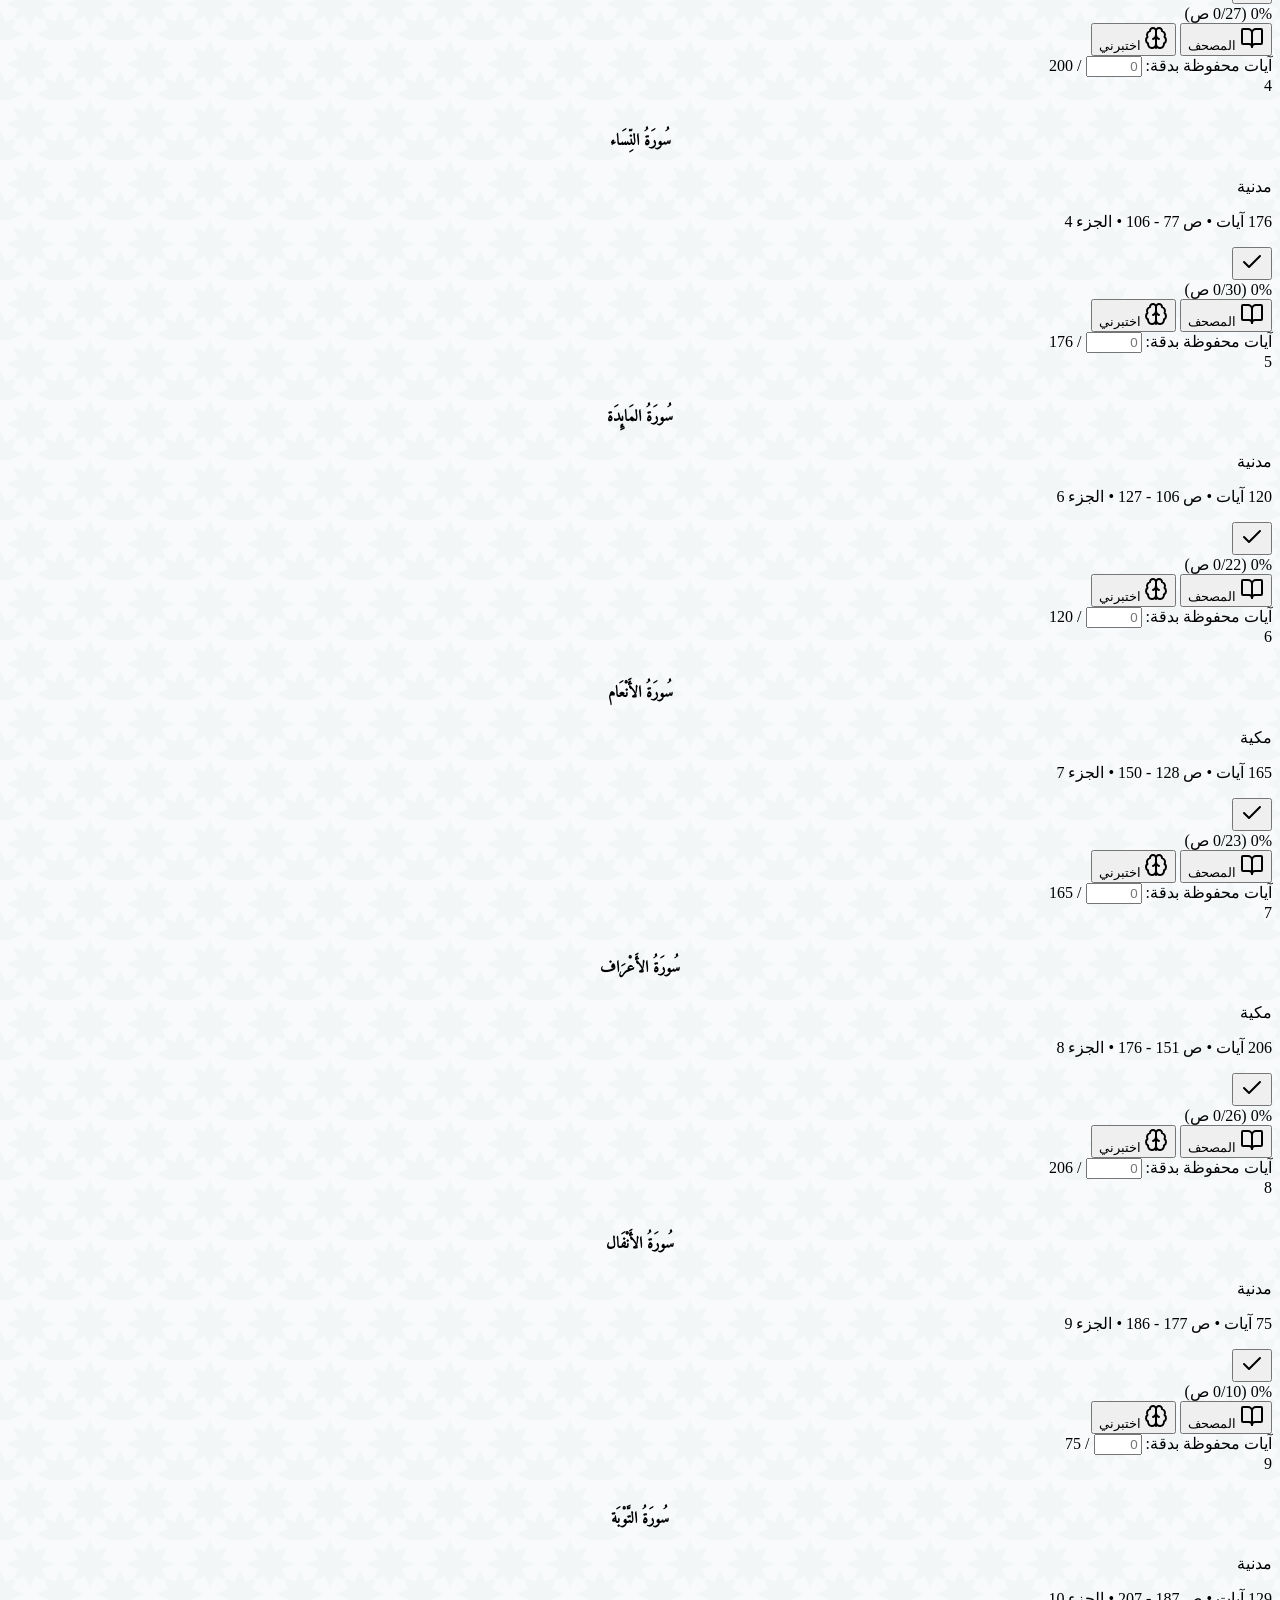
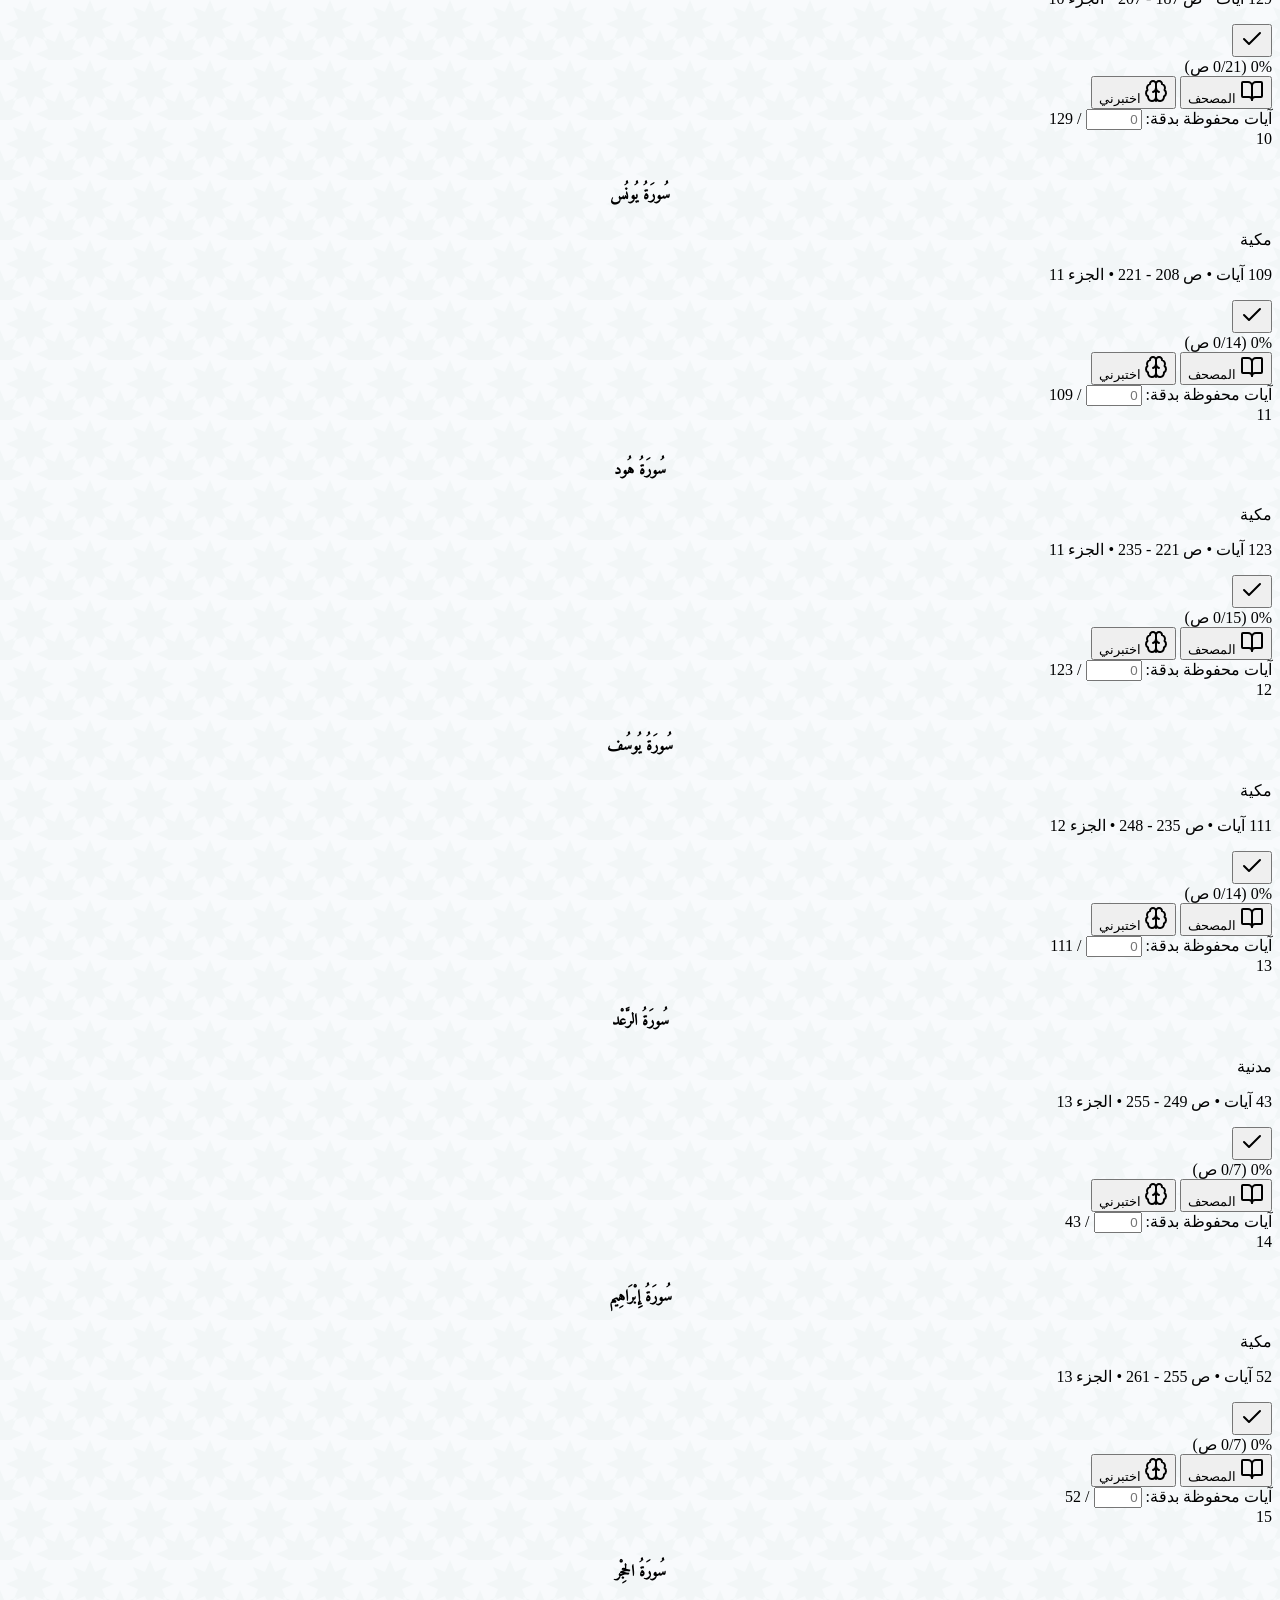
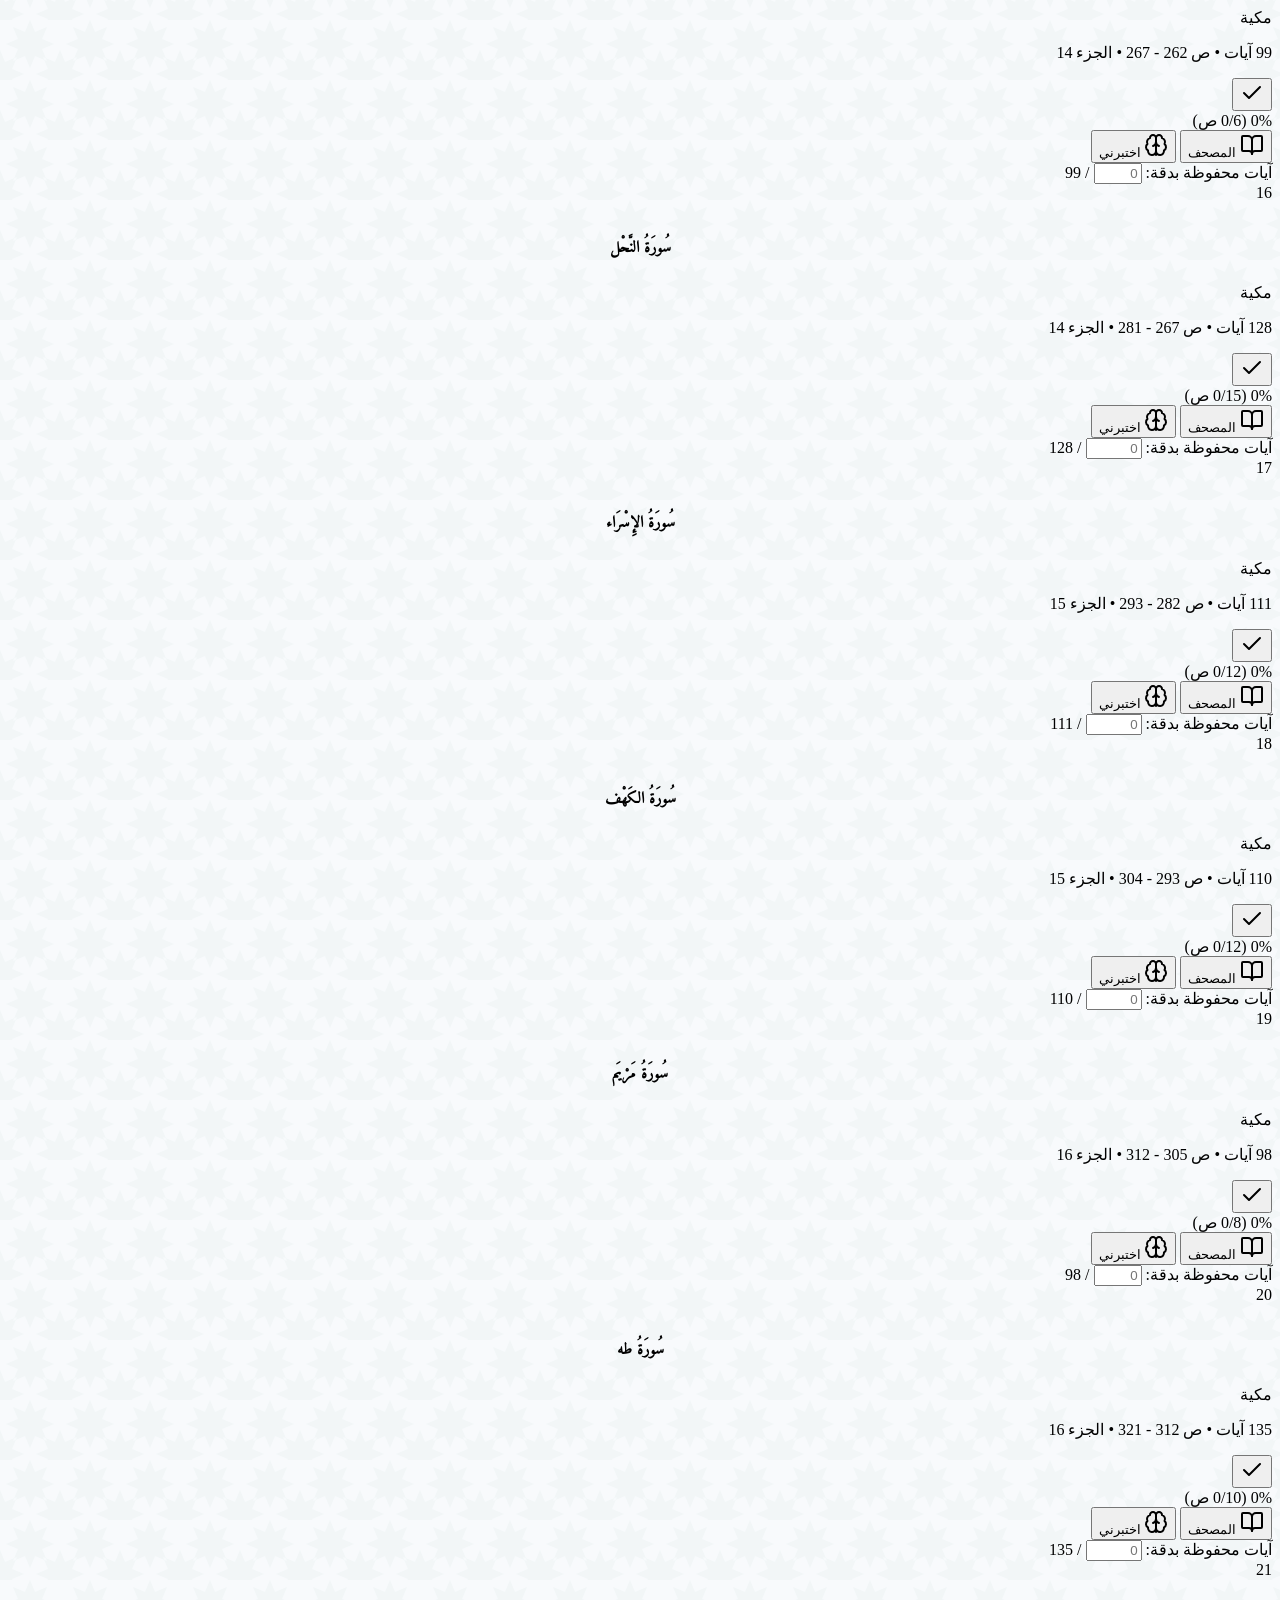
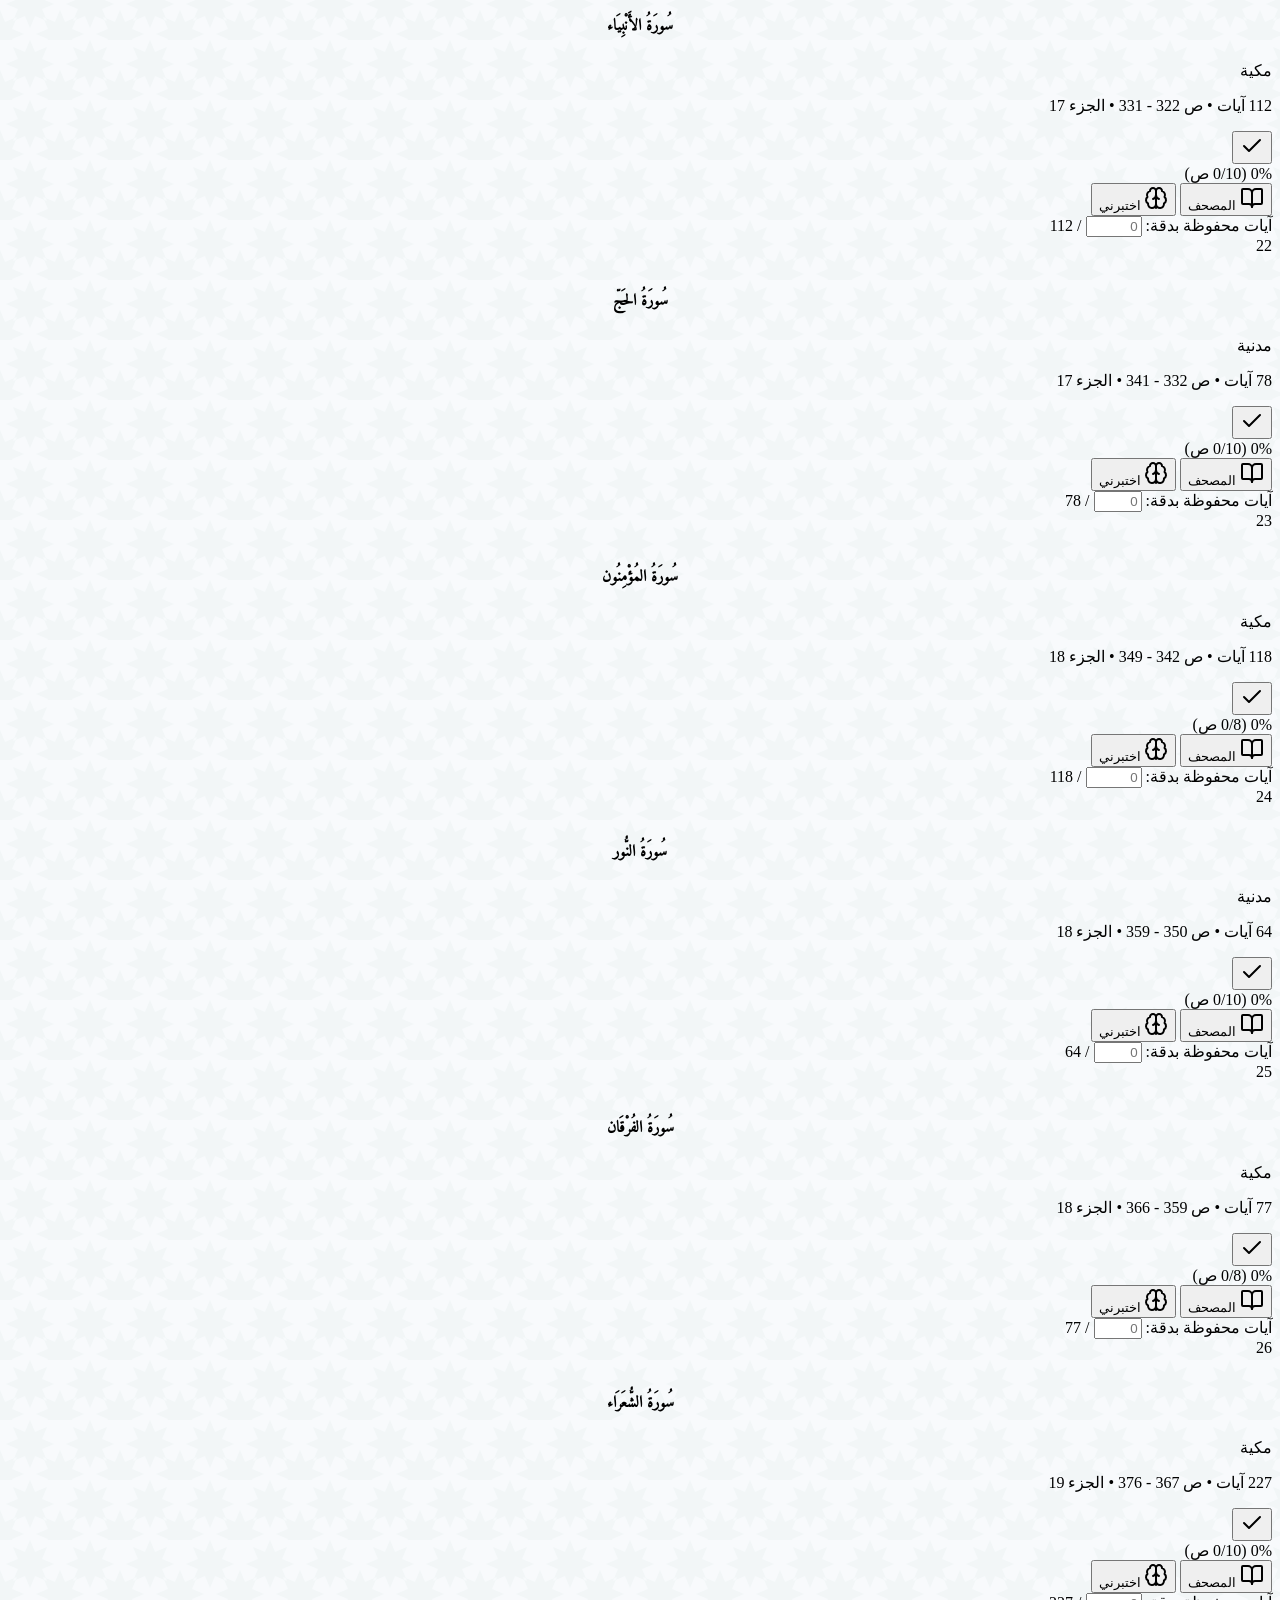
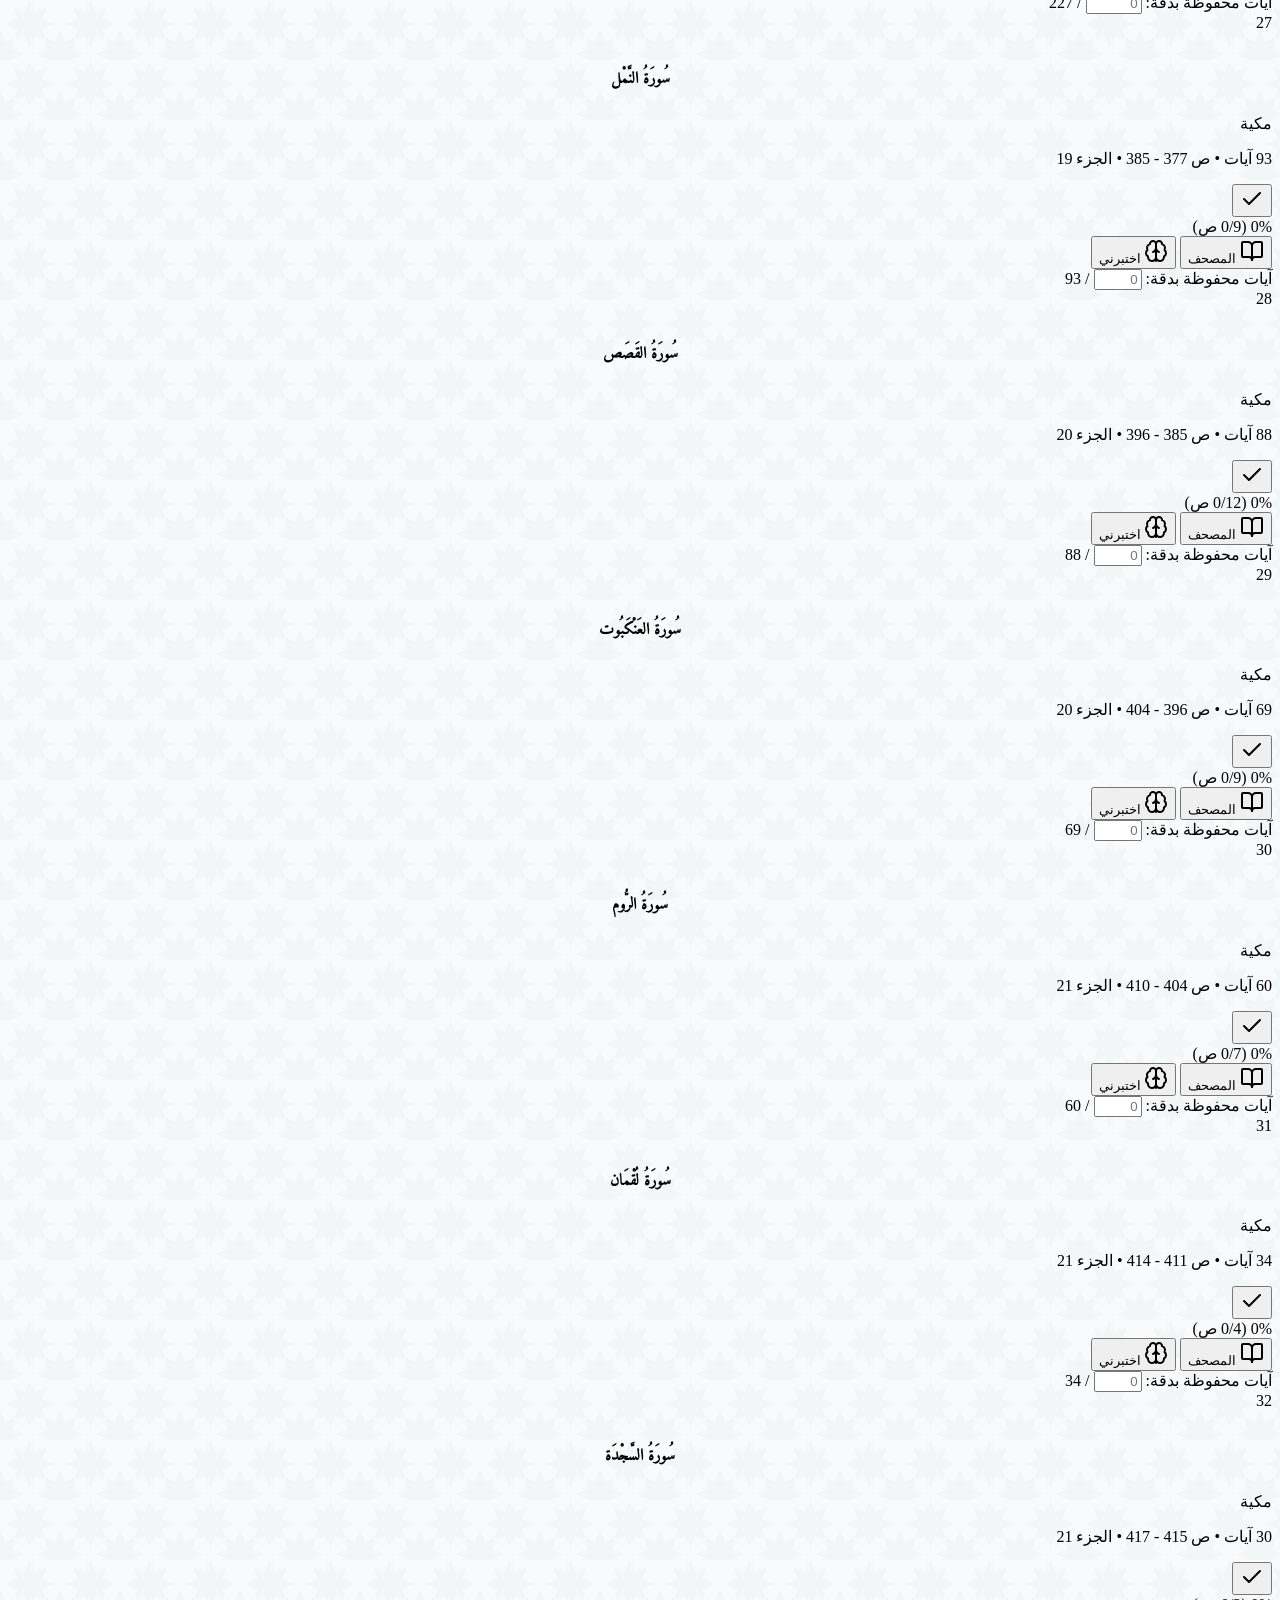
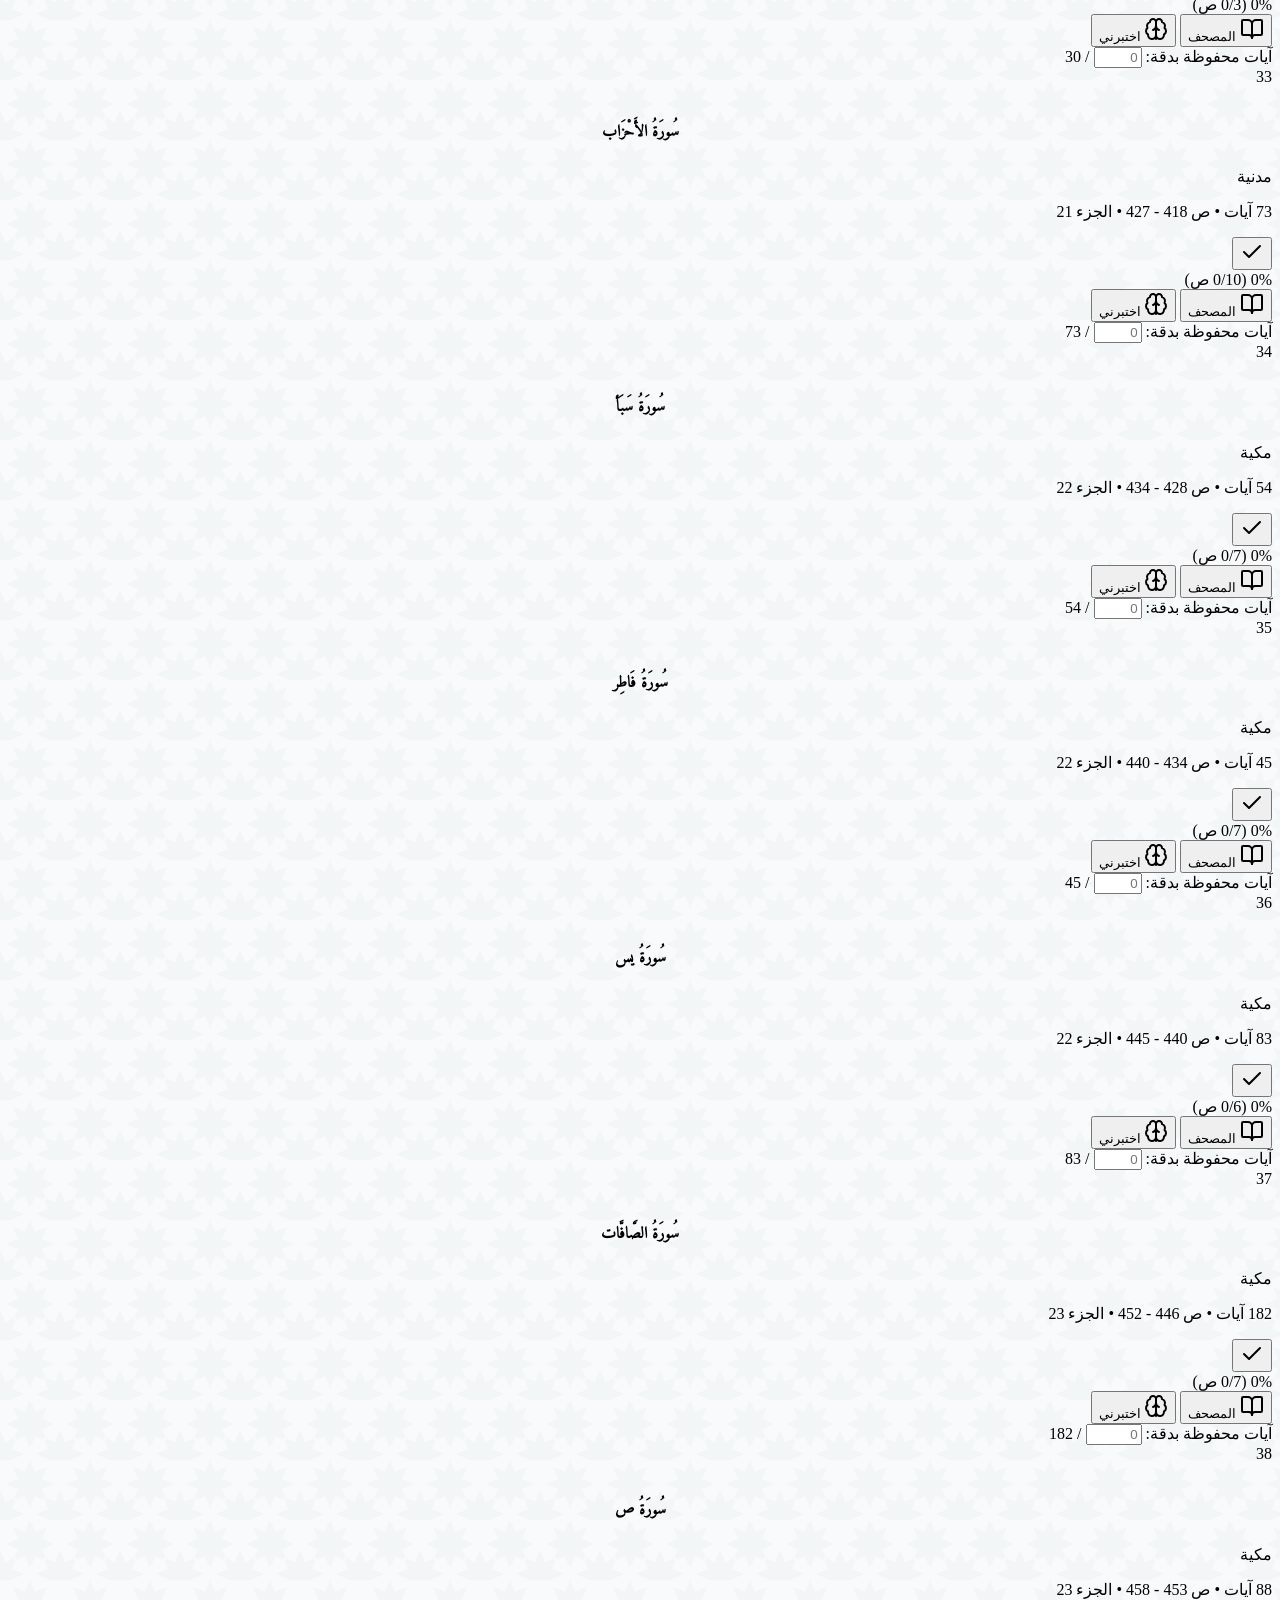
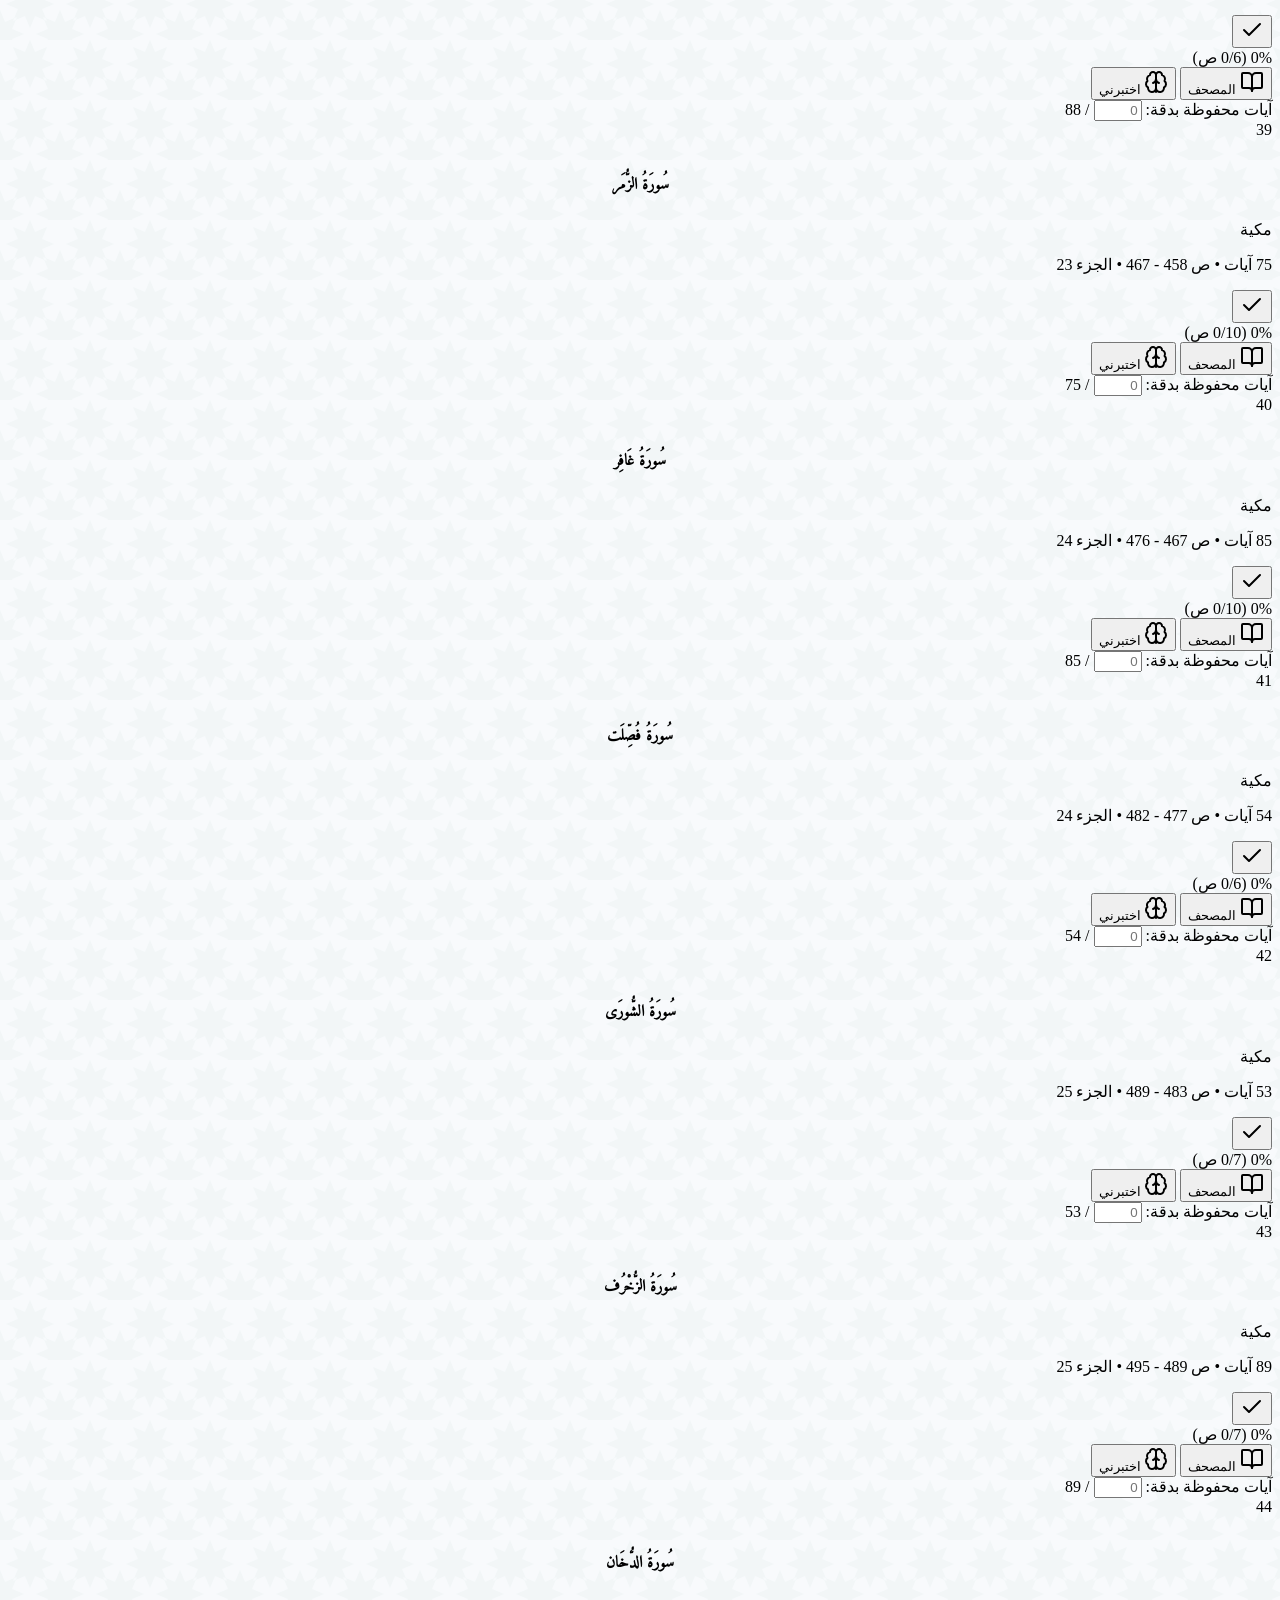
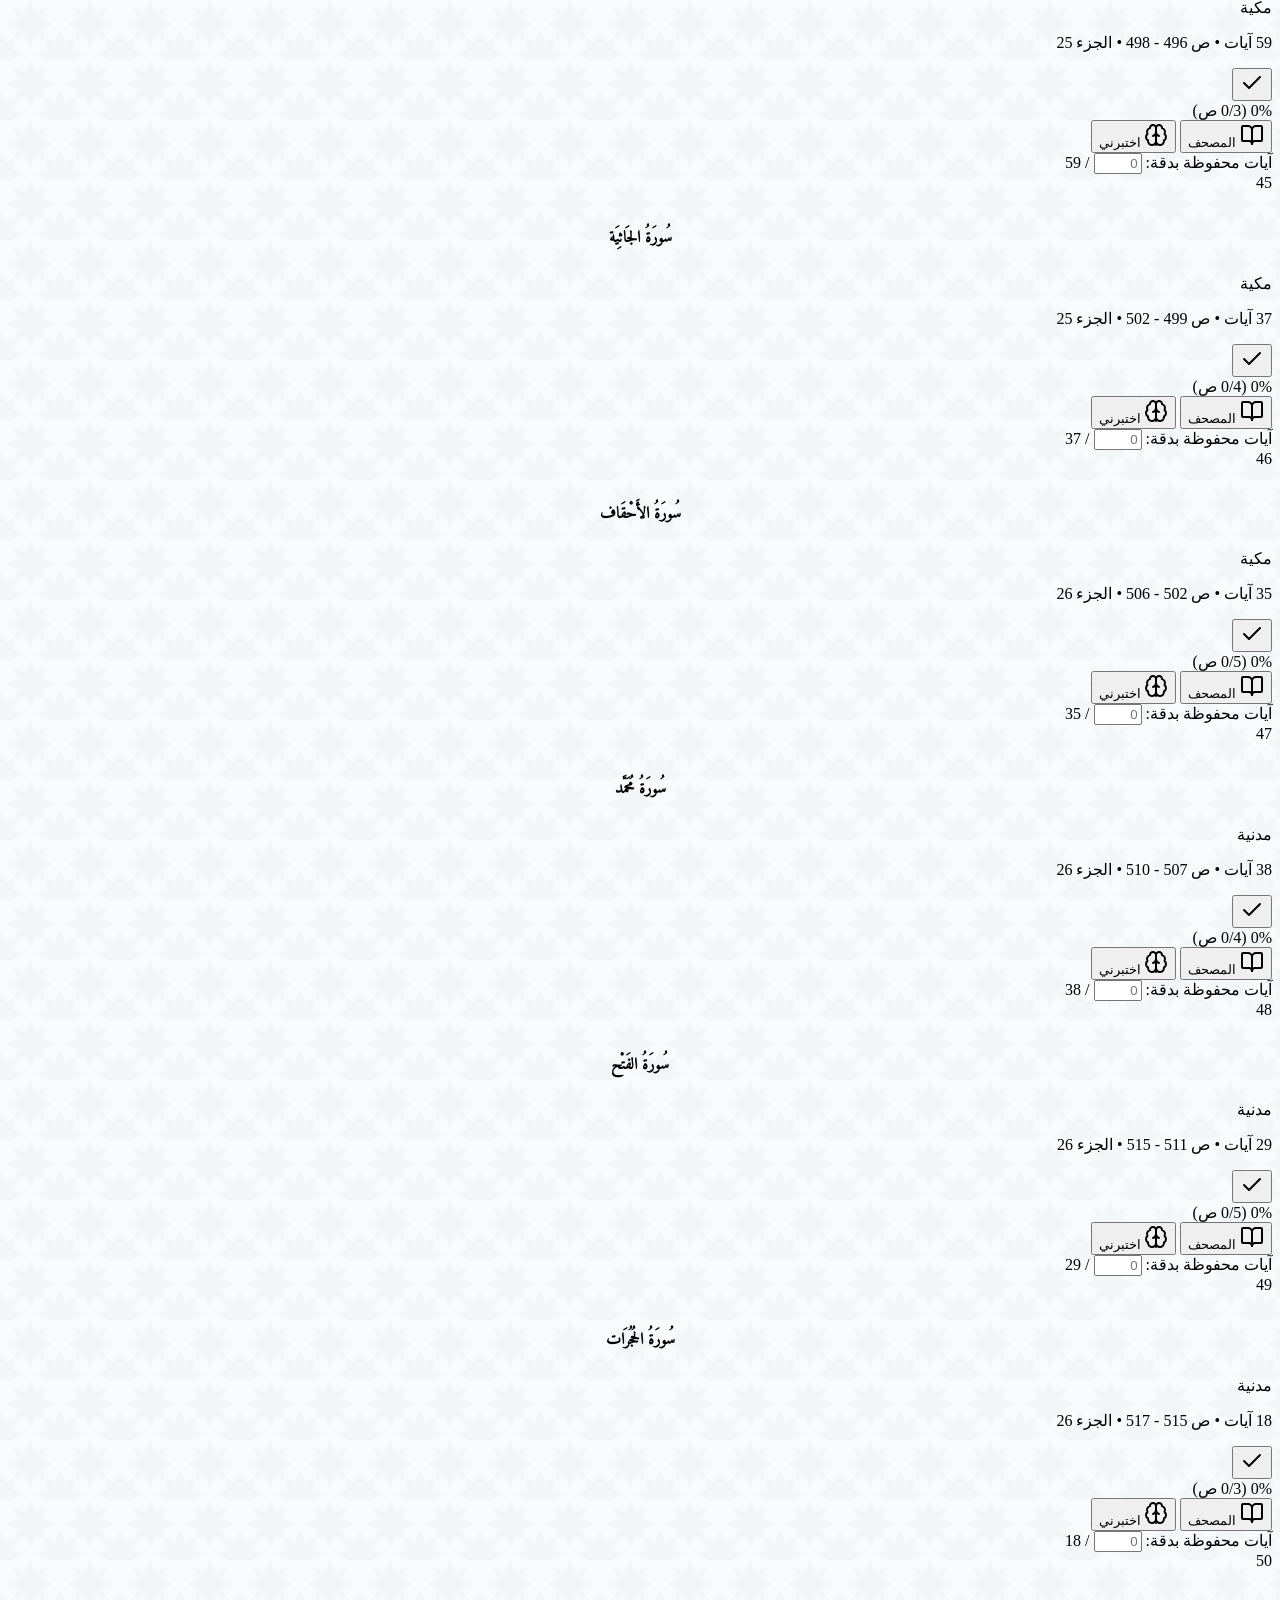
==== commit 855e9d35: "feat(i18n): complete English and Italian translations for weekly streak progress, about modal, and t" ====
--- a/index.html
+++ b/index.html
@@ -695,34 +695,34 @@
             <!-- Dynamic Range Selectors Sub-bars -->
             <div id="tamkeenSurahRangeInputs"
               class="hidden flex items-center gap-2 flex-wrap bg-emerald-950/60 p-2 rounded-xl border border-emerald-700/60 text-xs text-emerald-100">
-              <span class="font-bold text-gold-300">نطاق السور:</span>
-              <label class="text-[11px] opacity-80">من:</label>
+              <span data-i18n="tamkeen_surah_range_title" class="font-bold text-gold-300">نطاق السور:</span>
+              <label data-i18n="tamkeen_from_label" class="text-[11px] opacity-80">من:</label>
               <select id="tamkeenSurahStart" onchange="applyTamkeenRangeChange()"
                 class="py-0.5 px-2 rounded-lg bg-emerald-900 border border-emerald-700 text-white text-xs cursor-pointer"></select>
-              <label class="text-[11px] opacity-80">إلى:</label>
+              <label data-i18n="tamkeen_to_label" class="text-[11px] opacity-80">إلى:</label>
               <select id="tamkeenSurahEnd" onchange="applyTamkeenRangeChange()"
                 class="py-0.5 px-2 rounded-lg bg-emerald-900 border border-emerald-700 text-white text-xs cursor-pointer"></select>
             </div>
 
             <div id="tamkeenPageRangeInputs"
               class="hidden flex items-center gap-2 flex-wrap bg-emerald-950/60 p-2 rounded-xl border border-emerald-700/60 text-xs text-emerald-100">
-              <span class="font-bold text-gold-300">نطاق الصفحات:</span>
-              <label class="text-[11px] opacity-80">من صفحة:</label>
+              <span data-i18n="tamkeen_page_range_title" class="font-bold text-gold-300">نطاق الصفحات:</span>
+              <label data-i18n="tamkeen_from_page_label" class="text-[11px] opacity-80">من صفحة:</label>
               <input id="tamkeenPageStart" type="number" min="1" max="604" value="1"
                 onchange="applyTamkeenRangeChange()"
                 class="w-16 py-0.5 px-2 rounded-lg bg-emerald-900 border border-emerald-700 text-white text-xs text-center font-bold font-sans">
-              <label class="text-[11px] opacity-80">إلى صفحة:</label>
+              <label data-i18n="tamkeen_to_page_label" class="text-[11px] opacity-80">إلى صفحة:</label>
               <input id="tamkeenPageEnd" type="number" min="1" max="604" value="20" onchange="applyTamkeenRangeChange()"
                 class="w-16 py-0.5 px-2 rounded-lg bg-emerald-900 border border-emerald-700 text-white text-xs text-center font-bold font-sans">
             </div>
 
             <div id="tamkeenJuzRangeInputs"
               class="hidden flex items-center gap-2 flex-wrap bg-emerald-950/60 p-2 rounded-xl border border-emerald-700/60 text-xs text-emerald-100">
-              <span class="font-bold text-gold-300">نطاق الأجزاء:</span>
-              <label class="text-[11px] opacity-80">من جزء:</label>
+              <span data-i18n="tamkeen_juz_range_title" class="font-bold text-gold-300">نطاق الأجزاء:</span>
+              <label data-i18n="tamkeen_from_juz_label" class="text-[11px] opacity-80">من جزء:</label>
               <select id="tamkeenJuzStart" onchange="applyTamkeenRangeChange()"
                 class="py-0.5 px-2 rounded-lg bg-emerald-900 border border-emerald-700 text-white text-xs cursor-pointer"></select>
-              <label class="text-[11px] opacity-80">إلى جزء:</label>
+              <label data-i18n="tamkeen_to_juz_label" class="text-[11px] opacity-80">إلى جزء:</label>
               <select id="tamkeenJuzEnd" onchange="applyTamkeenRangeChange()"
                 class="py-0.5 px-2 rounded-lg bg-emerald-900 border border-emerald-700 text-white text-xs cursor-pointer"></select>
             </div>
@@ -976,12 +976,12 @@
           </div>
           <div>
             <h3 class="font-black text-slate-900 dark:text-white text-base sm:text-lg flex items-center gap-2">
-              عن تطبيق «إرتَقِ»
-              <span
+              <span data-i18n="about_app_heading">عن تطبيق «إرتَقِ»</span>
+              <span data-i18n="about_app_badge"
                 class="text-[10px] px-2 py-0.5 rounded-full bg-gold-100 dark:bg-gold-950 text-gold-800 dark:text-gold-300 border border-gold-300 dark:border-gold-700 font-bold">إرتَقِ
                 بالقرآن</span>
             </h3>
-            <p class="text-xs text-slate-500 dark:text-slate-400">دليلك الكامل للاستفادة القصوى من ميزات التطبيق</p>
+            <p data-i18n="about_app_subtitle" class="text-xs text-slate-500 dark:text-slate-400">دليلك الكامل للاستفادة القصوى من ميزات التطبيق</p>
           </div>
         </div>
         <button id="btnCloseAboutModal"
@@ -999,9 +999,9 @@
           class="p-3.5 rounded-2xl bg-emerald-50/80 dark:bg-emerald-950/40 border border-emerald-200/80 dark:border-emerald-800/60 flex items-start gap-3">
           <span class="text-2xl shrink-0">✨</span>
           <div class="space-y-1">
-            <h4 class="font-bold text-emerald-900 dark:text-emerald-200 text-xs sm:text-sm">مرحباً بك في تطبيق إرتَقِ
+            <h4 data-i18n="about_welcome_title" class="font-bold text-emerald-900 dark:text-emerald-200 text-xs sm:text-sm">مرحباً بك في تطبيق إرتَقِ
             </h4>
-            <p class="text-[11px] sm:text-xs text-emerald-800/90 dark:text-emerald-300/90">
+            <p data-i18n="about_welcome_p" class="text-[11px] sm:text-xs text-emerald-800/90 dark:text-emerald-300/90">
               صُمم تطبيق «إرتَقِ بالقرآن» ليكون رفيقك المخلص لحفظ ومراجعة القرآن الكريم كاملاً (604 صفحة) بأسلوب عصري،
               تفاعلي، ومحفز للهمة.
             </p>
@@ -1018,12 +1018,12 @@
             </div>
             <div>
               <h4 class="font-black text-xs sm:text-sm text-white flex items-center gap-1.5">
-                <span>الجولة التفاعلية المصورة لواجهة التطبيق</span>
-                <span
+                <span data-i18n="about_tour_title">الجولة التفاعلية المصورة لواجهة التطبيق</span>
+                <span data-i18n="about_tour_badge"
                   class="text-[10px] px-2 py-0.5 rounded-full bg-gold-400/20 text-gold-300 border border-gold-400/30 font-bold">دليل
                   شامل</span>
               </h4>
-              <p class="text-[11px] sm:text-xs text-emerald-100/90 mt-0.5">
+              <p data-i18n="about_tour_desc" class="text-[11px] sm:text-xs text-emerald-100/90 mt-0.5">
                 شرح توضيحي تفاعلي من 10 خطوات يغطي كافة وظائف وأدوات التطبيق ومحرك الاختبار خطوة بخطوة.
               </p>
             </div>
@@ -1031,7 +1031,7 @@
           <button id="btnLaunchTutorialFromAbout"
             class="px-3.5 py-2 rounded-xl bg-gradient-to-r from-gold-400 to-amber-400 hover:from-gold-500 hover:to-amber-500 text-slate-950 font-bold text-xs shadow-sm transition active:scale-95 flex items-center justify-center gap-1.5 shrink-0">
             <i data-lucide="sparkle" class="w-3.5 h-3.5 text-slate-950 shrink-0"></i>
-            <span>ابدأ الجولة الآن</span>
+            <span data-i18n="about_tour_btn">ابدأ الجولة الآن</span>
           </button>
         </div>
 
@@ -1044,9 +1044,9 @@
                 class="w-7 h-7 rounded-xl bg-emerald-500/20 text-emerald-700 dark:text-emerald-300 flex items-center justify-center">
                 <i data-lucide="sparkles" class="w-4 h-4"></i>
               </span>
-              أحدث التحديثات والتحسينات (تحديث المنظومة):
+              <span data-i18n="about_updates_title">أحدث التحديثات والتحسينات (تحديث المنظومة):</span>
             </span>
-            <span
+            <span data-i18n="about_updates_badge"
               class="text-[10px] px-2 py-0.5 rounded-full bg-emerald-500/20 text-emerald-800 dark:text-emerald-300 font-bold border border-emerald-500/30">
               إصدار محسّن ✨
             </span>
@@ -1056,69 +1056,53 @@
             <!-- Bug Fix 1: Pages Selection & Filtering -->
             <div
               class="p-2.5 rounded-xl bg-white/80 dark:bg-slate-900/70 border border-slate-200/80 dark:border-slate-800 space-y-1">
-              <strong class="text-emerald-800 dark:text-emerald-300 font-bold flex items-center gap-1.5">
+              <strong data-i18n="about_feat_1_title" class="text-emerald-800 dark:text-emerald-300 font-bold flex items-center gap-1.5">
                 <i data-lucide="check-circle" class="w-3.5 h-3.5 text-emerald-600"></i>
                 ١. تصفية وتحديد الصفحات المحفوظة وغير المحفوظة بسلاسة (إصلاح وتطوير):
               </strong>
-              <p class="text-slate-600 dark:text-slate-400">
+              <p data-i18n="about_feat_1_p1" class="text-slate-600 dark:text-slate-400">
                 • <strong>حل مشكلة التحديد والتصفية:</strong> تم إلغاء قيود النقر السابقة نهائياً؛ يمكنك الآن النقر
                 بحرية على أي صفحة في الشبكة لتبديل حالة حفظها فوراً دون أي تجميد.
               </p>
-              <p class="text-slate-600 dark:text-slate-400">
-                • <strong>أزرار تصفية تفاعلية سريعة:</strong> إضافة أزرار بأعلى شبكة الصفحات مع عدادات فورية: <code
-                  class="px-1 py-0.5 rounded bg-slate-100 dark:bg-slate-800 font-bold text-slate-800 dark:text-slate-200">الكل (604)</code>
-                و<code
-                  class="px-1 py-0.5 rounded bg-emerald-100 dark:bg-emerald-950 font-bold text-emerald-800 dark:text-emerald-300">المحفوظ</code>
-                و<code
-                  class="px-1 py-0.5 rounded bg-slate-100 dark:bg-slate-800 font-bold text-slate-700 dark:text-slate-300">غير المحفوظ</code>،
-                مع إخفاء الأجزاء الفارغة تلقائياً عند التصفية لسهولة التصفح.
+              <p data-i18n="about_feat_1_p2" class="text-slate-600 dark:text-slate-400">
+                • <strong>أزرار تصفية تفاعلية سريعة:</strong> إضافة أزرار بأعلى شبكة الصفحات مع عدادات فورية: الكل (604) والمحفوظ وغير المحفوظ، مع إخفاء الأجزاء الفارغة تلقائياً عند التصفية لسهولة التصفح.
               </p>
             </div>
 
             <!-- Bug Fix 2: Tamkeen Strict Page & Juz Scoping -->
             <div
               class="p-2.5 rounded-xl bg-white/80 dark:bg-slate-900/70 border border-slate-200/80 dark:border-slate-800 space-y-1">
-              <strong class="text-amber-800 dark:text-amber-300 font-bold flex items-center gap-1.5">
+              <strong data-i18n="about_feat_2_title" class="text-amber-800 dark:text-amber-300 font-bold flex items-center gap-1.5">
                 <i data-lucide="check-circle" class="w-3.5 h-3.5 text-amber-600"></i>
                 ٢. تمكين: اختبار دقيق ومحصور في الصفحة أو الجزء المختار حصراً (إصلاح وتطوير):
               </strong>
-              <p class="text-slate-600 dark:text-slate-400">
+              <p data-i18n="about_feat_2_p1" class="text-slate-600 dark:text-slate-400">
                 • <strong>حصر نطاق الأسئلة بدقة:</strong> تم حل مشكلة شمول الاختبار لكامل السورة عند اختيار صفحة معينة
-                أو جزء معين؛ أصبحت الآيات تُولد <strong>فقط وحصرياً من الآيات التابعة للصفحة أو الجزء المحدد</strong>
-                بالرقم والحدود الدقيقة.
-              </p>
-              <p class="text-slate-600 dark:text-slate-400">
-                • <strong>نطاق الصفحات المحفوظة:</strong> خيار جديد في تمكين: <code
-                  class="px-1 py-0.5 rounded bg-amber-100 dark:bg-amber-950 font-bold text-amber-800 dark:text-amber-300">الصفحات التي حفظتها فقط</code>
-                لاختبار صفحاتك المحفوظة دون الحاجة لختم السورة كاملة.
-              </p>
-              <p class="text-slate-600 dark:text-slate-400">
-                • <strong>أزرار الاختبار الفوري (اختبرني 🧠):</strong> إضافة أزرار مباشرة للاختبار في زاوية كل صفحة،
-                وداخل نافذة معاينة المصحف، وفي بطاقات الأجزاء، وأداة نطاق الصفحات للانتقال السريع لاختبار الصفحة أو
-                الجزء بضغطة واحدة.
+                أو جزء معين؛ أصبحت الآيات تُولد فقط وحصرياً من الآيات التابعة للصفحة أو الجزء المحدد بالرقم والحدود الدقيقة.
+              </p>
+              <p data-i18n="about_feat_2_p2" class="text-slate-600 dark:text-slate-400">
+                • <strong>نطاق الصفحات المحفوظة:</strong> خيار جديد في تمكين: «الصفحات التي حفظتها فقط» لاختبار صفحاتك المحفوظة دون الحاجة لختم السورة كاملة.
+              </p>
+              <p data-i18n="about_feat_2_p3" class="text-slate-600 dark:text-slate-400">
+                • <strong>أزرار الاختبار الفوري (اختبرني 🧠):</strong> إضافة أزرار مباشرة للاختبار في زاوية كل صفحة، وداخل نافذة معاينة المصحف، وفي بطاقات الأجزاء، وأداة نطاق الصفحات للانتقال السريع لاختبار الصفحة أو الجزء بضغطة واحدة.
               </p>
             </div>
 
             <!-- Bug Fix 3: Protection against Accidental Surah Completion & Smart Page Preservation -->
             <div
               class="p-2.5 rounded-xl bg-white/80 dark:bg-slate-900/70 border border-slate-200/80 dark:border-slate-800 space-y-1">
-              <strong class="text-teal-800 dark:text-teal-300 font-bold flex items-center gap-1.5">
+              <strong data-i18n="about_feat_3_title" class="text-teal-800 dark:text-teal-300 font-bold flex items-center gap-1.5">
                 <i data-lucide="shield-check" class="w-3.5 h-3.5 text-teal-600"></i>
                 ٣. حماية الحفظ ومنع التحديد العرضي للسور واستعادة الصفحات تلقائياً:
               </strong>
-              <p class="text-slate-600 dark:text-slate-400">
-                • <strong>فصل زر الإتمام عن تصفح السورة:</strong> أصبح النقر على بطاقة السورة يفتح تصفحها في المصحف
-                بأمان تام دون تغيير حالتها، بينما تم تخصيص زر التحقق (✓) المستقل حصراً لإتمام السورة لتفادي أي ضغطة غير
-                مقصودة أثناء التمرير.
-              </p>
-              <p class="text-slate-600 dark:text-slate-400">
-                • <strong>الحفاظ الذكي على الصفحات المحفوظة سابقاً:</strong> عند إلغاء إتمام سورة، يسترجع التطبيق
-                تلقائياً صفحاتك وآياتك التي كنت قد حفظتها مسبقاً بدقة متناهية دون أن تفقد أي صفحة كنت قد حددتها قبل
-                إتمام السورة.
-              </p>
-              <p class="text-slate-600 dark:text-slate-400">
-                • <strong>خاصية التراجع الفوري (تراجع ↩️):</strong> ظهور زر تراجع مباشر عند إتمام أي سورة للرجوع السريع
-                بضغطة واحدة في حال الضغط بالخطأ.
+              <p data-i18n="about_feat_3_p1" class="text-slate-600 dark:text-slate-400">
+                • <strong>فصل زر الإتمام عن تصفح السورة:</strong> أصبح النقر على بطاقة السورة يفتح تصفحها في المصحف بأمان تام دون تغيير حالتها، بينما تم تخصيص زر التحقق (✓) المستقل حصراً لإتمام السورة لتفادي أي ضغطة غير مقصودة أثناء التمرير.
+              </p>
+              <p data-i18n="about_feat_3_p2" class="text-slate-600 dark:text-slate-400">
+                • <strong>الحفاظ الذكي على الصفحات المحفوظة سابقاً:</strong> عند إلغاء إتمام سورة، يسترجع التطبيق تلقائياً صفحاتك وآياتك التي كنت قد حفظتها مسبقاً بدقة متناهية دون أن تفقد أي صفحة كنت قد حددتها قبل إتمام السورة.
+              </p>
+              <p data-i18n="about_feat_3_p3" class="text-slate-600 dark:text-slate-400">
+                • <strong>خاصية التراجع الفوري (تراجع ↩️):</strong> ظهور زر تراجع مباشر عند إتمام أي سورة للرجوع السريع بضغطة واحدة في حال الضغط بالخطأ.
               </p>
             </div>
           </div>
@@ -1128,7 +1112,7 @@
         <div class="space-y-3">
           <h4 class="font-black text-slate-900 dark:text-white text-xs sm:text-sm flex items-center gap-1.5">
             <i data-lucide="compass" class="w-4 h-4 text-emerald-600"></i>
-            أبرز مميزات التطبيق وكيف تستفيد منها:
+            <span data-i18n="about_core_features_title">أبرز مميزات التطبيق وكيف تستفيد منها:</span>
           </h4>
 
           <!-- Highlight Card: Tamkeen Testing Engine -->
@@ -1140,14 +1124,14 @@
                   class="w-7 h-7 rounded-xl bg-amber-500/20 text-amber-600 dark:text-amber-400 flex items-center justify-center">
                   <i data-lucide="brain" class="w-4 h-4"></i>
                 </span>
-                منظومة «تَمْكِين» لاختبار وتثبيت الحفظ (جديد)
+                <span data-i18n="about_tamkeen_highlight_title">منظومة «تَمْكِين» لاختبار وتثبيت الحفظ (جديد)</span>
               </span>
               <span
                 class="text-[10px] px-2 py-0.5 rounded-full bg-amber-500/20 text-amber-700 dark:text-amber-300 font-bold border border-amber-500/30">
                 Open API تلقائي
               </span>
             </div>
-            <p class="text-[11px] sm:text-xs text-slate-600 dark:text-slate-300 leading-relaxed">
+            <p data-i18n="about_tamkeen_highlight_desc" class="text-[11px] sm:text-xs text-slate-600 dark:text-slate-300 leading-relaxed">
               محرك اختبار تفاعلي لا نهائي يجلب الآيات بالرسم العثماني مباشرة، مع دعم كامل للاختبار الحصري بالصفحة
               المحددة، أو الجزء، أو السورة، أو الصفحات المحفوظة:
             </p>
@@ -1156,8 +1140,8 @@
                 class="p-2 rounded-xl bg-white/70 dark:bg-slate-900/60 border border-slate-200/60 dark:border-slate-800 flex items-start gap-2">
                 <span class="text-amber-500 font-bold">🔄</span>
                 <div>
-                  <strong class="text-slate-800 dark:text-slate-200 block">الآية التالية:</strong>
-                  <span class="text-slate-500 dark:text-slate-400">تُعرض آية ويُطلب منك تحديد واستحضار الآية التالية لها
+                  <strong data-i18n="about_tamkeen_f1_title" class="text-slate-800 dark:text-slate-200 block">الآية التالية:</strong>
+                  <span data-i18n="about_tamkeen_f1_desc" class="text-slate-500 dark:text-slate-400">تُعرض آية ويُطلب منك تحديد واستحضار الآية التالية لها
                     مباشرة ضمن نطاقك المختار.</span>
                 </div>
               </div>
@@ -1165,8 +1149,8 @@
                 class="p-2 rounded-xl bg-white/70 dark:bg-slate-900/60 border border-slate-200/60 dark:border-slate-800 flex items-start gap-2">
                 <span class="text-amber-500 font-bold">📖</span>
                 <div>
-                  <strong class="text-slate-800 dark:text-slate-200 block">تحديد السورة:</strong>
-                  <span class="text-slate-500 dark:text-slate-400">تُعرض آية كريمة وعليك معرفة اسم السورة مع حجب اسم
+                  <strong data-i18n="about_tamkeen_f2_title" class="text-slate-800 dark:text-slate-200 block">تحديد السورة:</strong>
+                  <span data-i18n="about_tamkeen_f2_desc" class="text-slate-500 dark:text-slate-400">تُعرض آية كريمة وعليك معرفة اسم السورة مع حجب اسم
                     السورة لعدم حرق الإجابة.</span>
                 </div>
               </div>
@@ -1174,12 +1158,12 @@
             <div
               class="p-2 rounded-xl bg-amber-50 dark:bg-amber-950/40 border border-amber-200/60 dark:border-amber-800/40 text-[10.5px] sm:text-[11px] text-amber-900 dark:text-amber-200 flex items-center gap-1.5">
               <i data-lucide="eye-off" class="w-3.5 h-3.5 text-amber-600 shrink-0"></i>
-              <span><strong>التسميع غيباً أولاً:</strong> يتم إخفاء الخيارات تلقائياً بضبابية لطيفة لتشجيعك على استحضار
+              <span data-i18n="about_tamkeen_f3"><strong>التسميع غيباً أولاً:</strong> يتم إخفاء الخيارات تلقائياً بضبابية لطيفة لتشجيعك على استحضار
                 الآية في صدرك أولاً قبل كشفها للتأكد.</span>
             </div>
             <div class="flex items-center gap-1.5 px-1 text-[10.5px] text-amber-800/80 dark:text-amber-300/80">
               <i data-lucide="rotate-ccw" class="w-3 h-3 text-amber-600 dark:text-amber-400 shrink-0"></i>
-              <span><strong>تصفير النتائج:</strong> يمكنك تصفير عداد الأسئلة والدقة وسلسلة التتابع في أي وقت عبر زر
+              <span data-i18n="about_tamkeen_f4"><strong>تصفير النتائج:</strong> يمكنك تصفير عداد الأسئلة والدقة وسلسلة التتابع في أي وقت عبر زر
                 «تصفير» في لوحة الإحصائيات.</span>
             </div>
           </div>
@@ -1189,9 +1173,9 @@
               class="p-3 rounded-2xl bg-slate-50 dark:bg-slate-800/60 border border-slate-200/80 dark:border-slate-700/60 space-y-1">
               <span class="font-bold text-xs text-slate-900 dark:text-white flex items-center gap-1.5">
                 <i data-lucide="layout-grid" class="w-3.5 h-3.5 text-emerald-600"></i>
-                شبكة الصفحات وتحديد النطاق
+                <span data-i18n="about_card_grid_title">شبكة الصفحات وتحديد النطاق</span>
               </span>
-              <p class="text-[11px] text-slate-500 dark:text-slate-400">
+              <p data-i18n="about_card_grid_desc" class="text-[11px] text-slate-500 dark:text-slate-400">
                 انقر على أي صفحة لتحديدها كمحفوظة، أو استخدم أزرار التصفية السريعة (الكل، المحفوظ، غير المحفوظ)، أو أداة
                 "نطاق الصفحات" لتحديد أو إلغاء صفحات متتالية دفعة واحدة مع إمكانية الاختبار الفوري لكل صفحة.
               </p>
@@ -1201,9 +1185,9 @@
               class="p-3 rounded-2xl bg-slate-50 dark:bg-slate-800/60 border border-slate-200/80 dark:border-slate-700/60 space-y-1">
               <span class="font-bold text-xs text-slate-900 dark:text-white flex items-center gap-1.5">
                 <i data-lucide="volume-2" class="w-3.5 h-3.5 text-gold-500"></i>
-                معاينة المصحف والتلاوة الصوتية
+                <span data-i18n="about_card_mushaf_title">معاينة المصحف والتلاوة الصوتية</span>
               </span>
-              <p class="text-[11px] text-slate-500 dark:text-slate-400">
+              <p data-i18n="about_card_mushaf_desc" class="text-[11px] text-slate-500 dark:text-slate-400">
                 اضغط على أيقونة العين (`👁️`) لعرض صفحة مصحف المدينة عالي الدقة، مع مشغل صوتي لـ 9 قراء (الشيخ الحصري
                 افتراضياً) وبيان دقيق لرقم الآية بالسورة وموقعها، والتقليب بالسحب (Swipe).
               </p>
@@ -1213,9 +1197,9 @@
               class="p-3 rounded-2xl bg-slate-50 dark:bg-slate-800/60 border border-slate-200/80 dark:border-slate-700/60 space-y-1">
               <span class="font-bold text-xs text-slate-900 dark:text-white flex items-center gap-1.5">
                 <i data-lucide="refresh-cw" class="w-3.5 h-3.5 text-teal-600"></i>
-                المراجعة الذكية المتباعدة (SRS)
+                <span data-i18n="about_card_srs_title">المراجعة الذكية المتباعدة (SRS)</span>
               </span>
-              <p class="text-[11px] text-slate-500 dark:text-slate-400">
+              <p data-i18n="about_card_srs_desc" class="text-[11px] text-slate-500 dark:text-slate-400">
                 قيّم إتقان مراجعة سورك بـ (🟢 ممتاز 28 يوماً | 🟡 متوسط 14 يوماً | 🔴 يحتاج تثبيت 4 أيام) ليتولى التطبيق
                 جدولة مواعيد المراجعة لمنع التفلت.
               </p>
@@ -1225,9 +1209,9 @@
               class="p-3 rounded-2xl bg-slate-50 dark:bg-slate-800/60 border border-slate-200/80 dark:border-slate-700/60 space-y-1">
               <span class="font-bold text-xs text-slate-900 dark:text-white flex items-center gap-1.5">
                 <i data-lucide="flame" class="w-3.5 h-3.5 text-amber-500"></i>
-                شعلة الأيام المتتالية (Streak)
+                <span data-i18n="about_card_streak_title">شعلة الأيام المتتالية (Streak)</span>
               </span>
-              <p class="text-[11px] text-slate-500 dark:text-slate-400">
+              <p data-i18n="about_card_streak_desc" class="text-[11px] text-slate-500 dark:text-slate-400">
                 حافظ على وردك اليومي دون انقطاع لترتقي عبر 8 أوسمة نبوية تبدأ من "🌱 بداية مباركة" حتى تتوج بـ "👑 تاج
                 الوقار" (100+ يوم).
               </p>
@@ -1237,9 +1221,9 @@
               class="p-3 rounded-2xl bg-slate-50 dark:bg-slate-800/60 border border-slate-200/80 dark:border-slate-700/60 space-y-1">
               <span class="font-bold text-xs text-slate-900 dark:text-white flex items-center gap-1.5">
                 <i data-lucide="award" class="w-3.5 h-3.5 text-gold-600"></i>
-                شهادة وبطاقة الإنجاز الرسمية
+                <span data-i18n="about_card_cert_title">شهادة وبطاقة الإنجاز الرسمية</span>
               </span>
-              <p class="text-[11px] text-slate-500 dark:text-slate-400">
+              <p data-i18n="about_card_cert_desc" class="text-[11px] text-slate-500 dark:text-slate-400">
                 وثّق مسيرتك بشهادة شرفية موثقة باسمك وتاريخ اليوم ونسبة الختم مع إمكانية تصديرها كصورة PNG عالية الجودة
                 للمشاركة والطباعة.
               </p>
@@ -1249,9 +1233,9 @@
               class="p-3 rounded-2xl bg-slate-50 dark:bg-slate-800/60 border border-slate-200/80 dark:border-slate-700/60 space-y-1">
               <span class="font-bold text-xs text-slate-900 dark:text-white flex items-center gap-1.5">
                 <i data-lucide="book-marked" class="w-3.5 h-3.5 text-rose-600"></i>
-                دفتر التثبيت وسجل الأخطاء
+                <span data-i18n="about_card_notebook_title">دفتر التثبيت وسجل الأخطاء</span>
               </span>
-              <p class="text-[11px] text-slate-500 dark:text-slate-400">
+              <p data-i18n="about_card_notebook_desc" class="text-[11px] text-slate-500 dark:text-slate-400">
                 تسجيل تلقائي لأي سؤال تخطئ فيه في تمكين مع حفظ الآية والسورة والجواب الخاطئ للتركيز على مواضع اللبس
                 وتثبيتها.
               </p>
@@ -1261,9 +1245,9 @@
               class="p-3 rounded-2xl bg-slate-50 dark:bg-slate-800/60 border border-slate-200/80 dark:border-slate-700/60 space-y-1">
               <span class="font-bold text-xs text-slate-900 dark:text-white flex items-center gap-1.5">
                 <i data-lucide="shield-alert" class="w-3.5 h-3.5 text-amber-500"></i>
-                حماية السلسلة وأيام التعويض
+                <span data-i18n="about_card_protection_title">حماية السلسلة وأيام التعويض</span>
               </span>
-              <p class="text-[11px] text-slate-500 dark:text-slate-400">
+              <p data-i18n="about_card_protection_desc" class="text-[11px] text-slate-500 dark:text-slate-400">
                 رصيد تعويض لحماية سلسلتك (تلقائياً أو يدوياً) يبدأ بيوم واحد ويزداد كل 7 أسابيع من الالتزام المتواصل حتى
                 لا تفقد أوسمتك عند الانشغال.
               </p>
@@ -1273,11 +1257,10 @@
               class="p-3 rounded-2xl bg-slate-50 dark:bg-slate-800/60 border border-slate-200/80 dark:border-slate-700/60 space-y-1">
               <span class="font-bold text-xs text-slate-900 dark:text-white flex items-center gap-1.5">
                 <i data-lucide="calendar-check" class="w-3.5 h-3.5 text-emerald-600"></i>
-                الورد اليومي الذكي ومنبه الحفظ
+                <span data-i18n="about_card_ward_title">الورد اليومي الذكي ومنبه الحفظ</span>
               </span>
-              <p class="text-[11px] text-slate-500 dark:text-slate-400">
-                بطاقة ذكية تقترح ورد مراجعتك وحفظك اليومي، مع منبه محلي يذكرك يومياً بوقت الحفظ والمراجعة دون الحاجة
-                للإنترنت.
+              <p data-i18n="about_card_ward_desc" class="text-[11px] text-slate-500 dark:text-slate-400">
+                بطاقة ذكية تقترح ورد مراجعتك وحفظك اليومي مرتباً حسب الأولوية ومواعيد التكرار المتباعد لترسيخ المحفوظ ومنع التفلت.
               </p>
             </div>
 
@@ -1285,9 +1268,9 @@
               class="p-3 rounded-2xl bg-slate-50 dark:bg-slate-800/60 border border-slate-200/80 dark:border-slate-700/60 space-y-1">
               <span class="font-bold text-xs text-slate-900 dark:text-white flex items-center gap-1.5">
                 <i data-lucide="database" class="w-3.5 h-3.5 text-indigo-500"></i>
-                النسخ الاحتياطي وتصفير السجل
+                <span data-i18n="about_card_backup_title">النسخ الاحتياطي وتصفير السجل</span>
               </span>
-              <p class="text-[11px] text-slate-500 dark:text-slate-400">
+              <p data-i18n="about_card_backup_desc" class="text-[11px] text-slate-500 dark:text-slate-400">
                 تصدير واستيراد بياناتك بصيغة JSON بأمان تام أسفل بطاقة التخطيط، مع إمكانية تصفير السجل الشامل للبدء من
                 جديد كأول مرة.
               </p>
@@ -1297,9 +1280,9 @@
               class="p-3 rounded-2xl bg-slate-50 dark:bg-slate-800/60 border border-slate-200/80 dark:border-slate-700/60 space-y-1">
               <span class="font-bold text-xs text-slate-900 dark:text-white flex items-center gap-1.5">
                 <i data-lucide="smartphone" class="w-3.5 h-3.5 text-teal-600"></i>
-                التثبيت والعمل أوفلاين (PWA)
+                <span data-i18n="about_card_pwa_title">التثبيت والعمل أوفلاين (PWA)</span>
               </span>
-              <p class="text-[11px] text-slate-500 dark:text-slate-400">
+              <p data-i18n="about_card_pwa_desc" class="text-[11px] text-slate-500 dark:text-slate-400">
                 ثبّت التطبيق مباشرة على شاشة هاتفك أو حاسوبك بدون متجر تطبيقات، واستمتع بكامل الميزات دون الحاجة لشبكة
                 إنترنت.
               </p>
@@ -1312,9 +1295,9 @@
           class="p-3.5 rounded-2xl bg-slate-50 dark:bg-slate-800/50 border border-slate-200 dark:border-slate-700 space-y-1.5">
           <h4 class="font-bold text-xs text-slate-900 dark:text-white flex items-center gap-1.5">
             <i data-lucide="shield-check" class="w-4 h-4 text-emerald-600"></i>
-            أمانك وخصوصية بياناتك 100%
+            <span data-i18n="about_privacy_title">أمانك وخصوصية بياناتك 100%</span>
           </h4>
-          <p class="text-[11px] text-slate-500 dark:text-slate-400 leading-relaxed">
+          <p data-i18n="about_privacy_desc" class="text-[11px] text-slate-500 dark:text-slate-400 leading-relaxed">
             جميع بيانات حفظك وملاحظاتك مُخزنة محلياً على جهازك فقط وفي ذاكرة متصفحك. لا يتطلب التطبيق أي تسجيل حساب، ولا
             يتم إرسال أي معلومة إلى أي خادم خارجي. يمكنك في أي وقت تصدير نسخة احتياطية بنقرة زر لنقل تقدمك لهاتف آخر.
           </p>
@@ -1326,13 +1309,13 @@
           <div class="flex items-center justify-between gap-2">
             <h4 class="font-bold text-xs sm:text-sm text-slate-900 dark:text-white flex items-center gap-1.5">
               <i data-lucide="message-circle" class="w-4 h-4 text-emerald-600 dark:text-emerald-400"></i>
-              <span>للتواصل والملاحظات والاقتراحات</span>
+              <span data-i18n="about_contact_title">للتواصل والملاحظات والاقتراحات</span>
             </h4>
-            <span
+            <span data-i18n="about_contact_badge"
               class="text-[10px] px-2 py-0.5 rounded-full bg-emerald-100 dark:bg-emerald-950 text-emerald-800 dark:text-emerald-300 font-bold border border-emerald-300 dark:border-emerald-700">تواصل
               مباشر</span>
           </div>
-          <p class="text-[11px] text-slate-500 dark:text-slate-400 leading-relaxed">
+          <p data-i18n="about_contact_desc" class="text-[11px] text-slate-500 dark:text-slate-400 leading-relaxed">
             نسعد بآرائكم وملاحظاتكم لتطوير التطبيق وخدمة كتاب الله عبر البريد الإلكتروني:
           </p>
 
@@ -1346,16 +1329,16 @@
                 <rect width="20" height="16" x="2" y="4" rx="2" />
                 <path d="m22 7-8.97 5.7a1.94 1.94 0 0 1-2.06 0L2 7" />
               </svg>
-              <span>البريد الإلكتروني: <bdi dir="ltr">irtaqiquran@gmail.com</bdi></span>
+              <span data-i18n-html="about_email_label">البريد الإلكتروني: <bdi dir="ltr">irtaqiquran@gmail.com</bdi></span>
             </a>
           </div>
         </div>
 
         <!-- Footer Hadith -->
         <div class="text-center pt-2 space-y-1 border-t border-slate-100 dark:border-slate-800">
-          <p class="text-xs font-bold text-gold-700 dark:text-gold-300 font-quran">«خَيْرُكُمْ مَنْ تَعَلَّمَ الْقُرْآنَ
+          <p data-i18n="about_hadith_footer" class="text-xs font-bold text-gold-700 dark:text-gold-300 font-quran">«خَيْرُكُمْ مَنْ تَعَلَّمَ الْقُرْآنَ
             وَعَلَّمَهُ»</p>
-          <p class="text-[10px] text-slate-400">نسأل الله تعالى أن يجعله عملاً خالصاً لوجهه الكريم ونافعاً لحفاظ كتابه
+          <p data-i18n="about_dua_footer" class="text-[10px] text-slate-400">نسأل الله تعالى أن يجعله عملاً خالصاً لوجهه الكريم ونافعاً لحفاظ كتابه
           </p>
         </div>
 
@@ -1363,7 +1346,7 @@
 
       <!-- Footer Button -->
       <div class="p-3.5 bg-slate-50 dark:bg-slate-850 border-t border-slate-100 dark:border-slate-800 shrink-0">
-        <button id="btnDismissAboutModal"
+        <button id="btnDismissAboutModal" data-i18n="about_dismiss_btn"
           class="w-full py-2.5 rounded-xl bg-emerald-700 hover:bg-emerald-800 text-white text-xs font-bold transition shadow-sm active:scale-95">
           حسناً، استوعبت ذلك
         </button>
